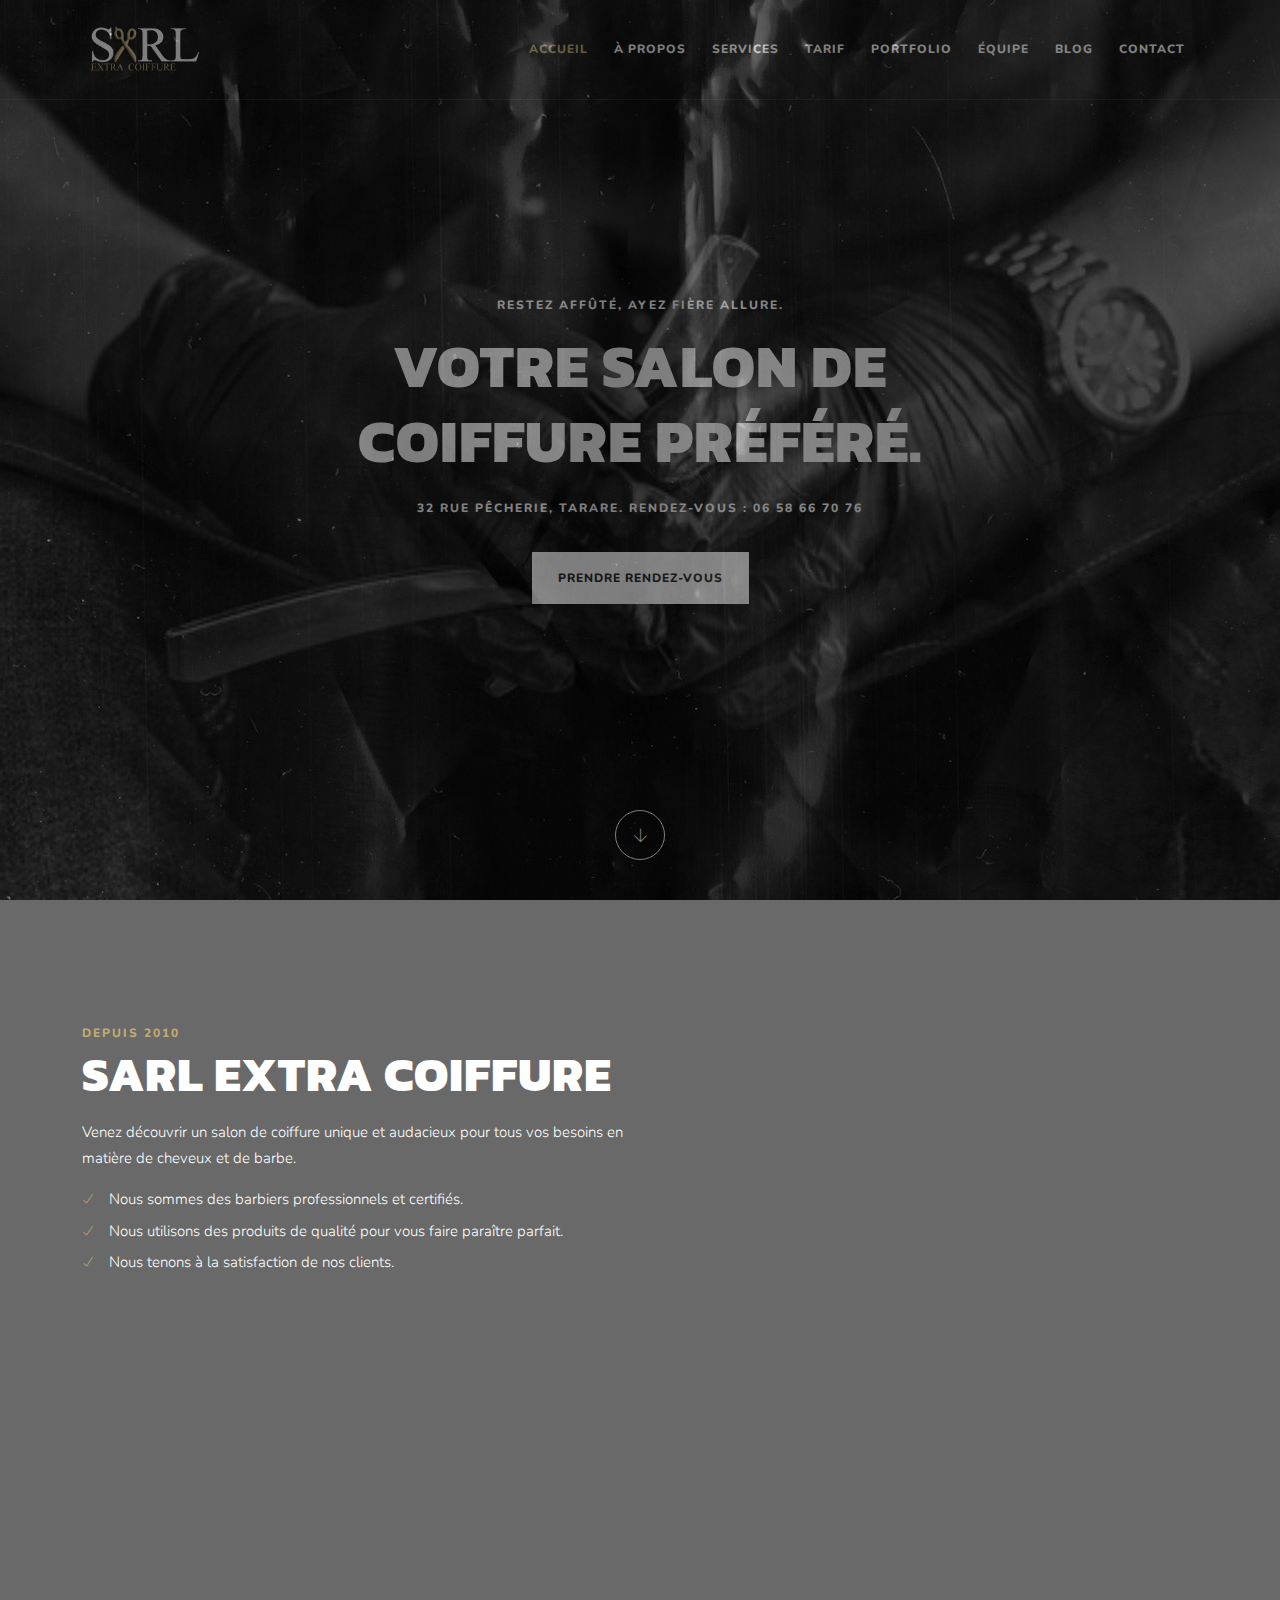
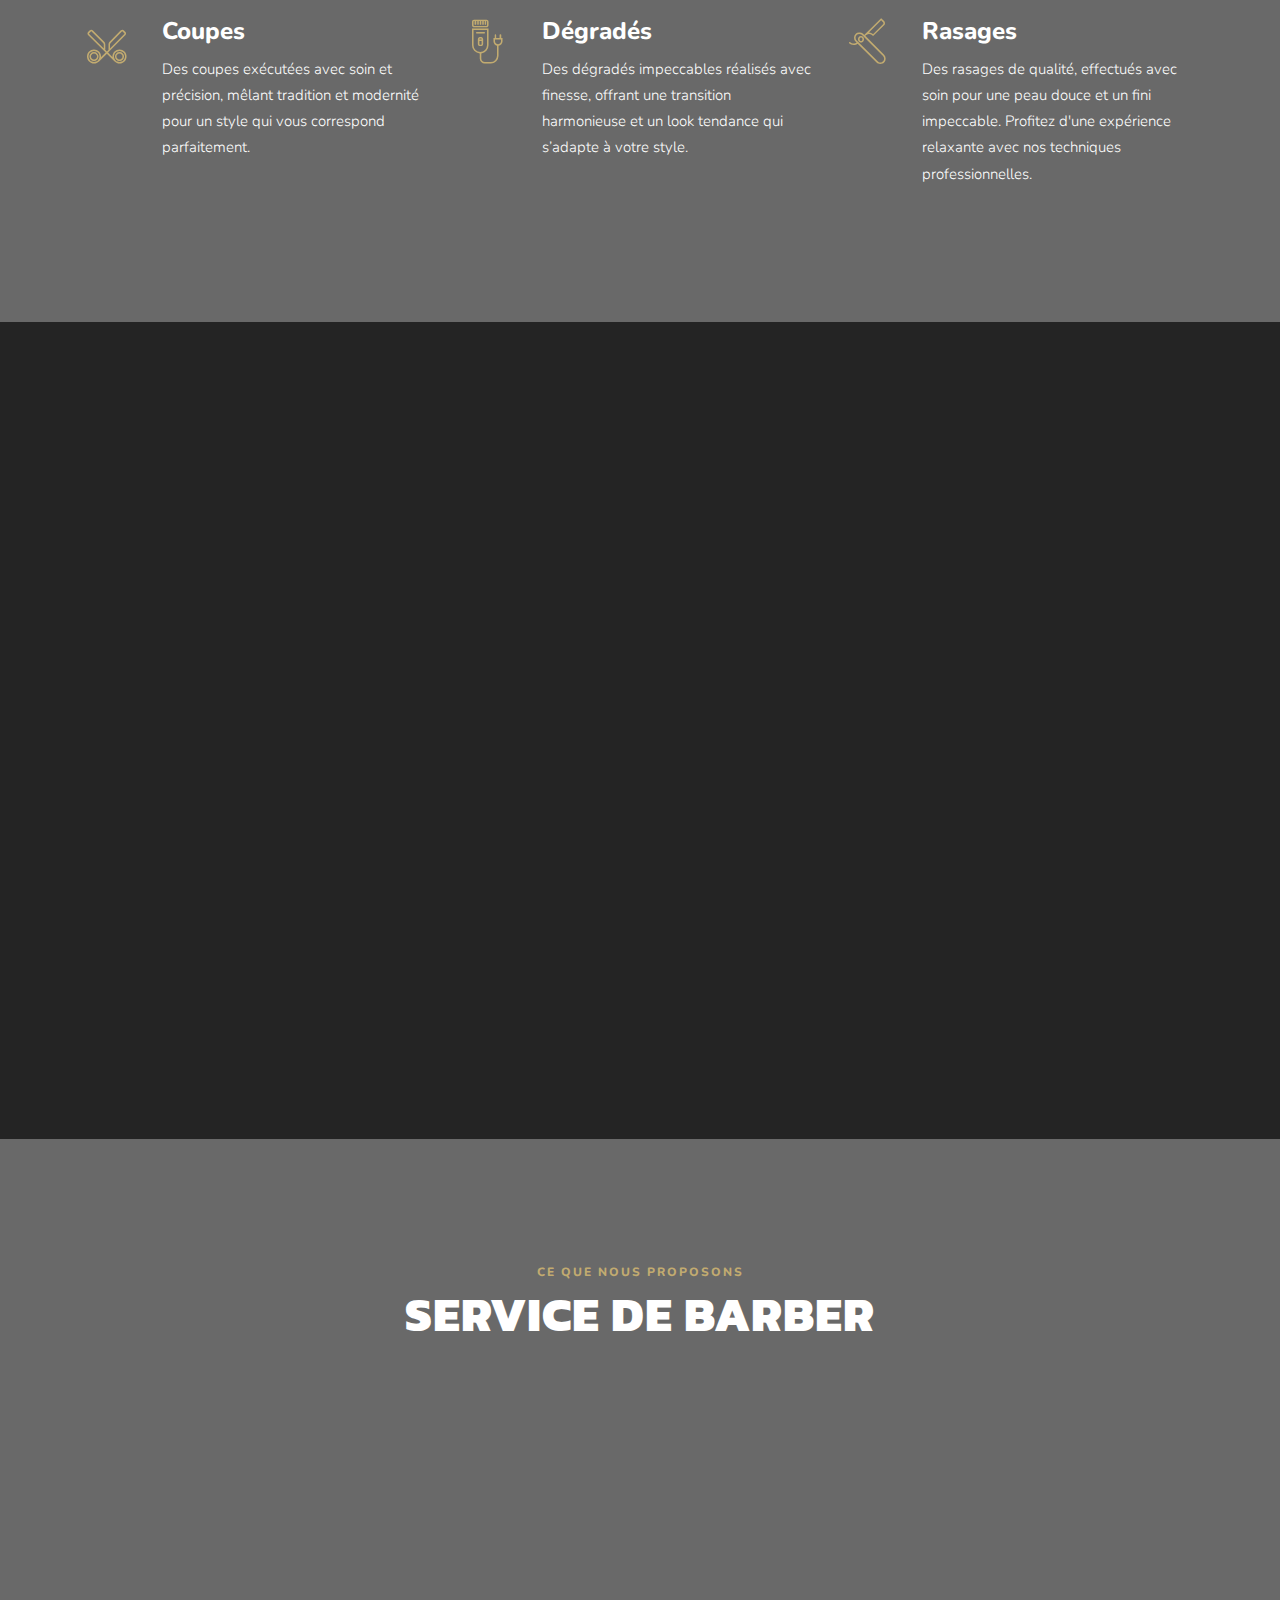
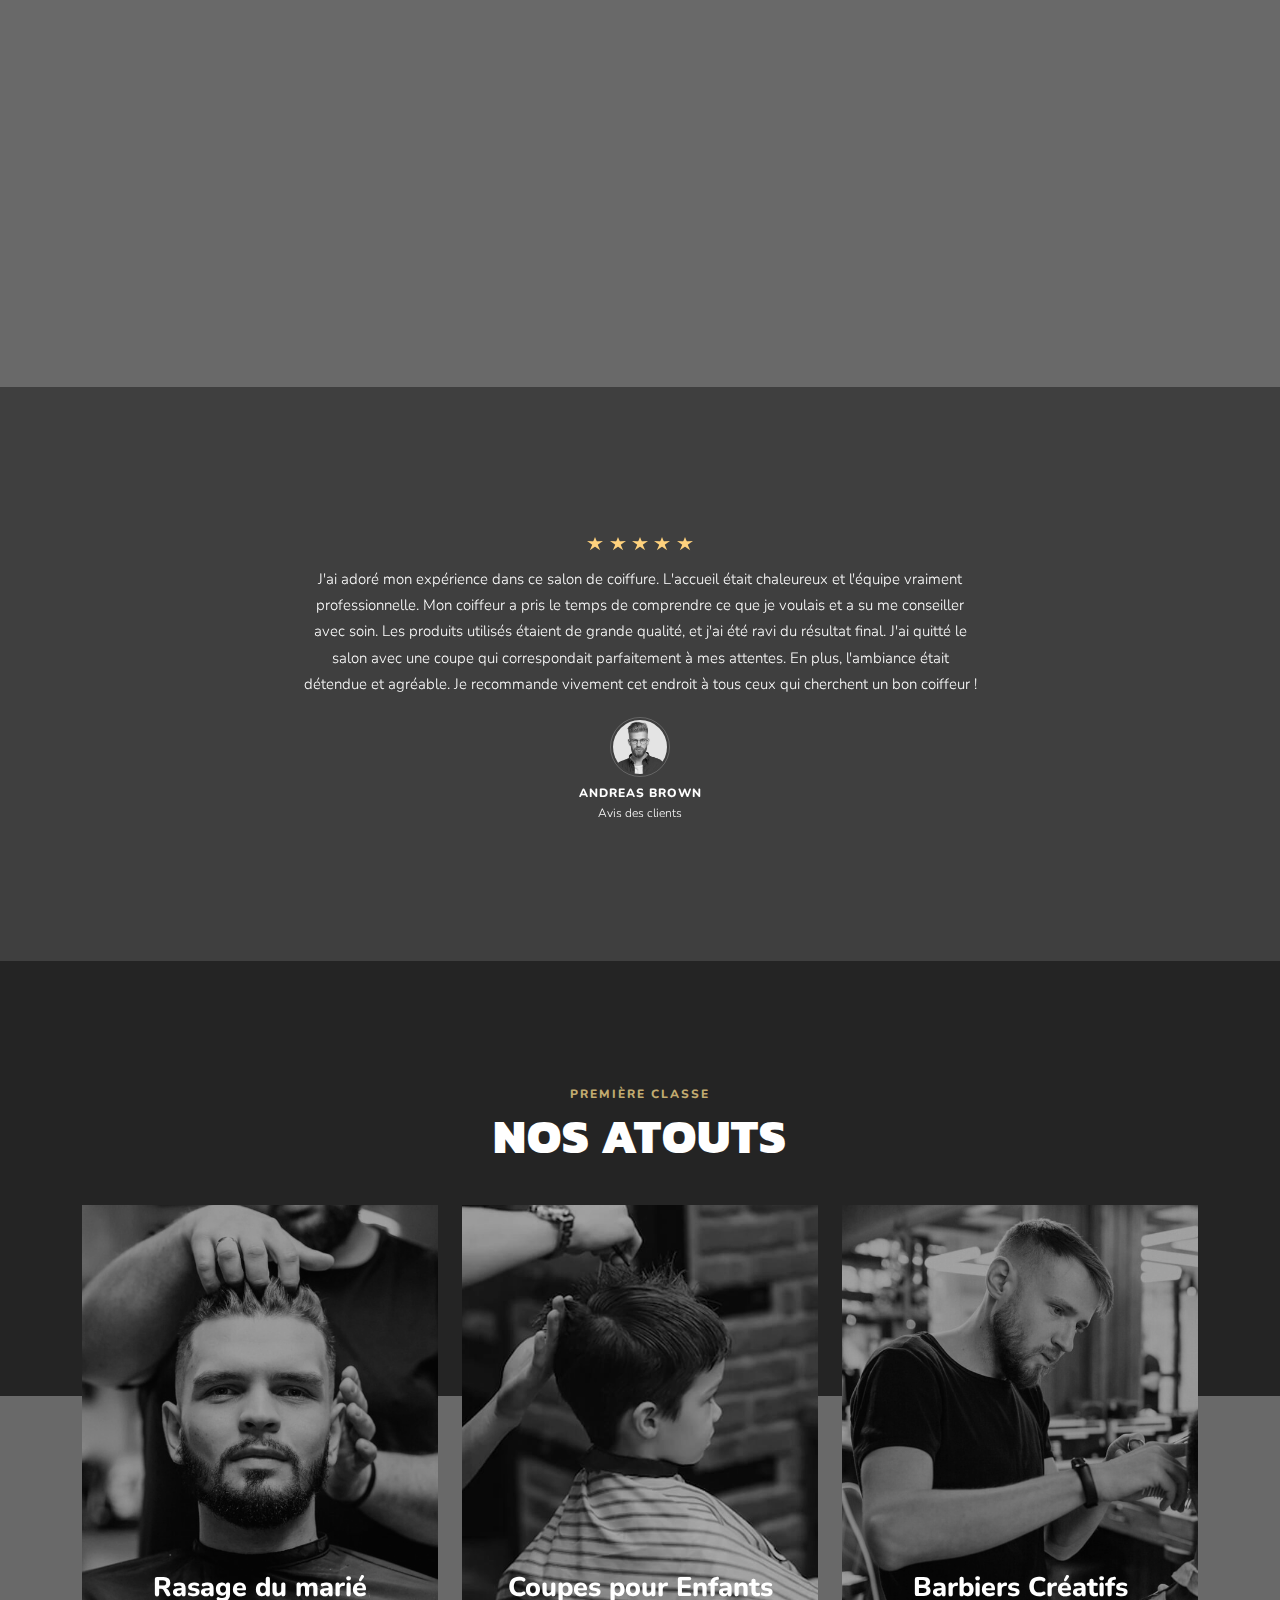
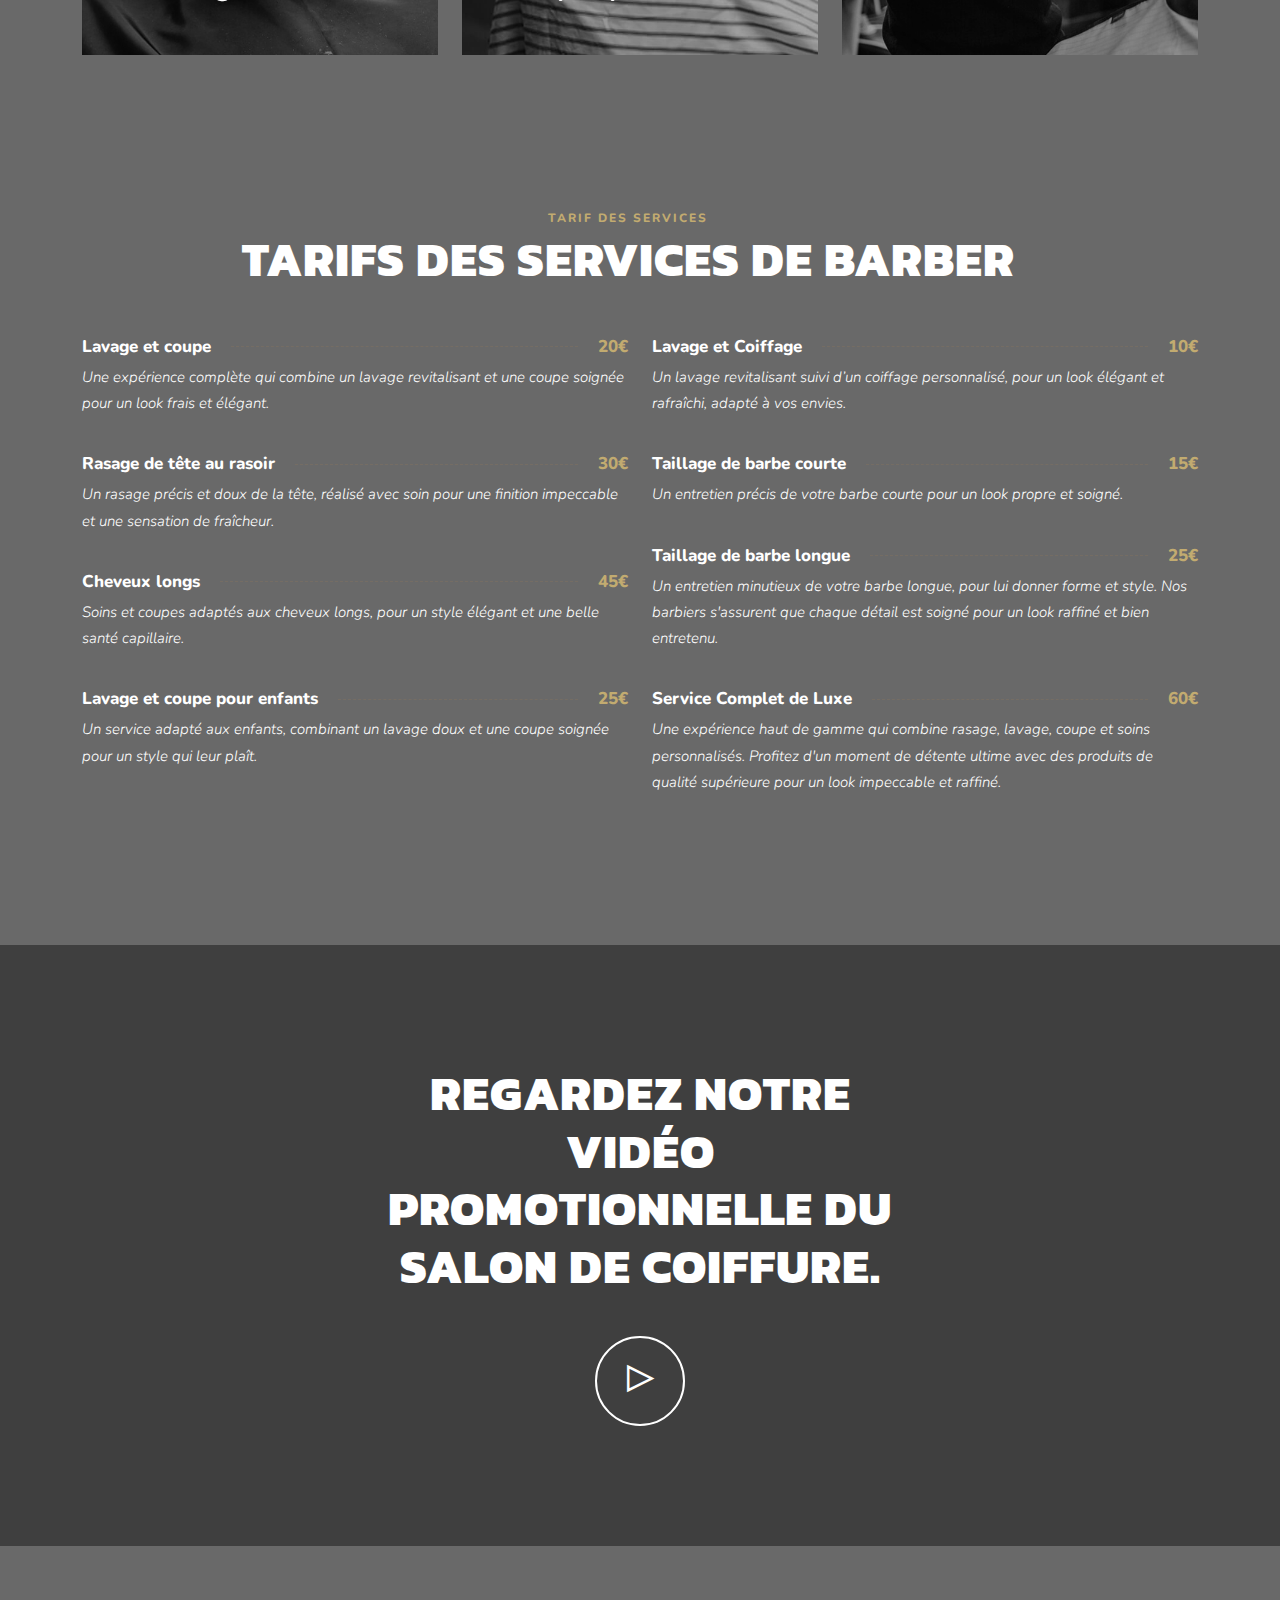
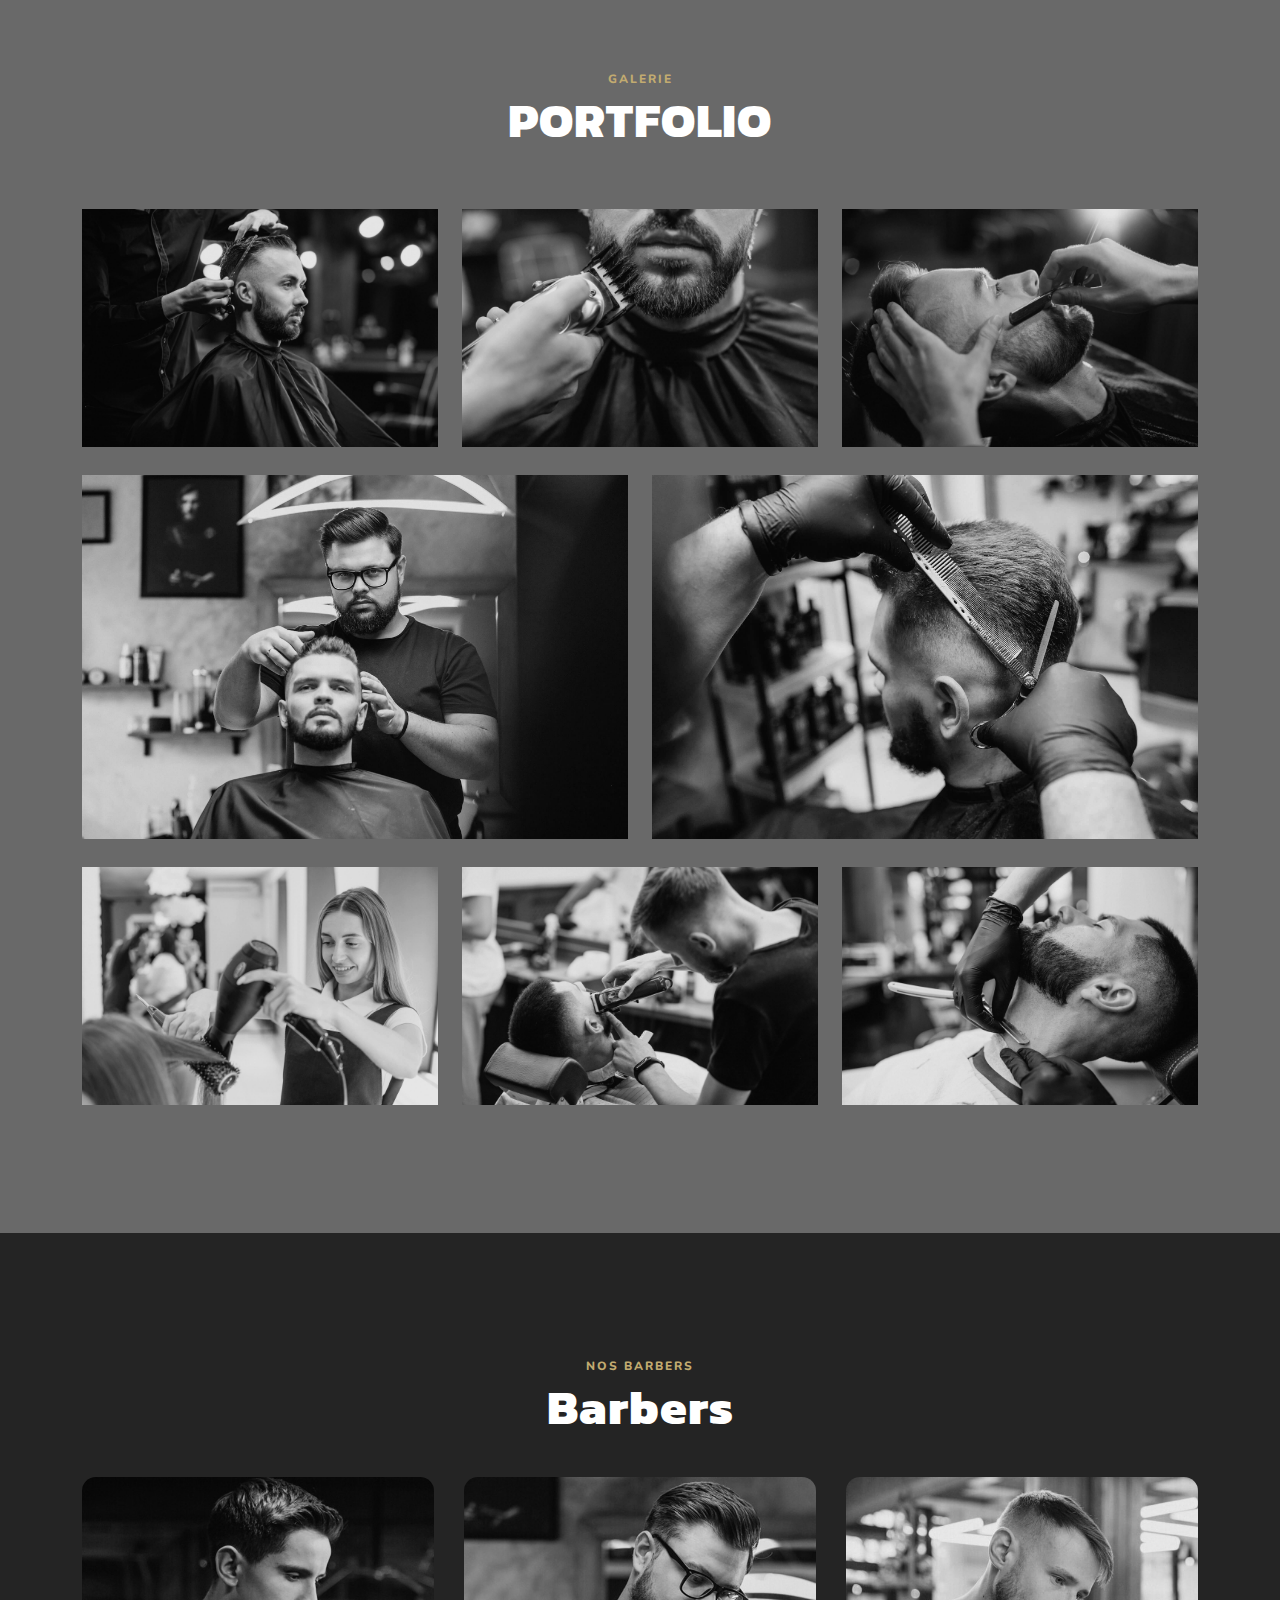
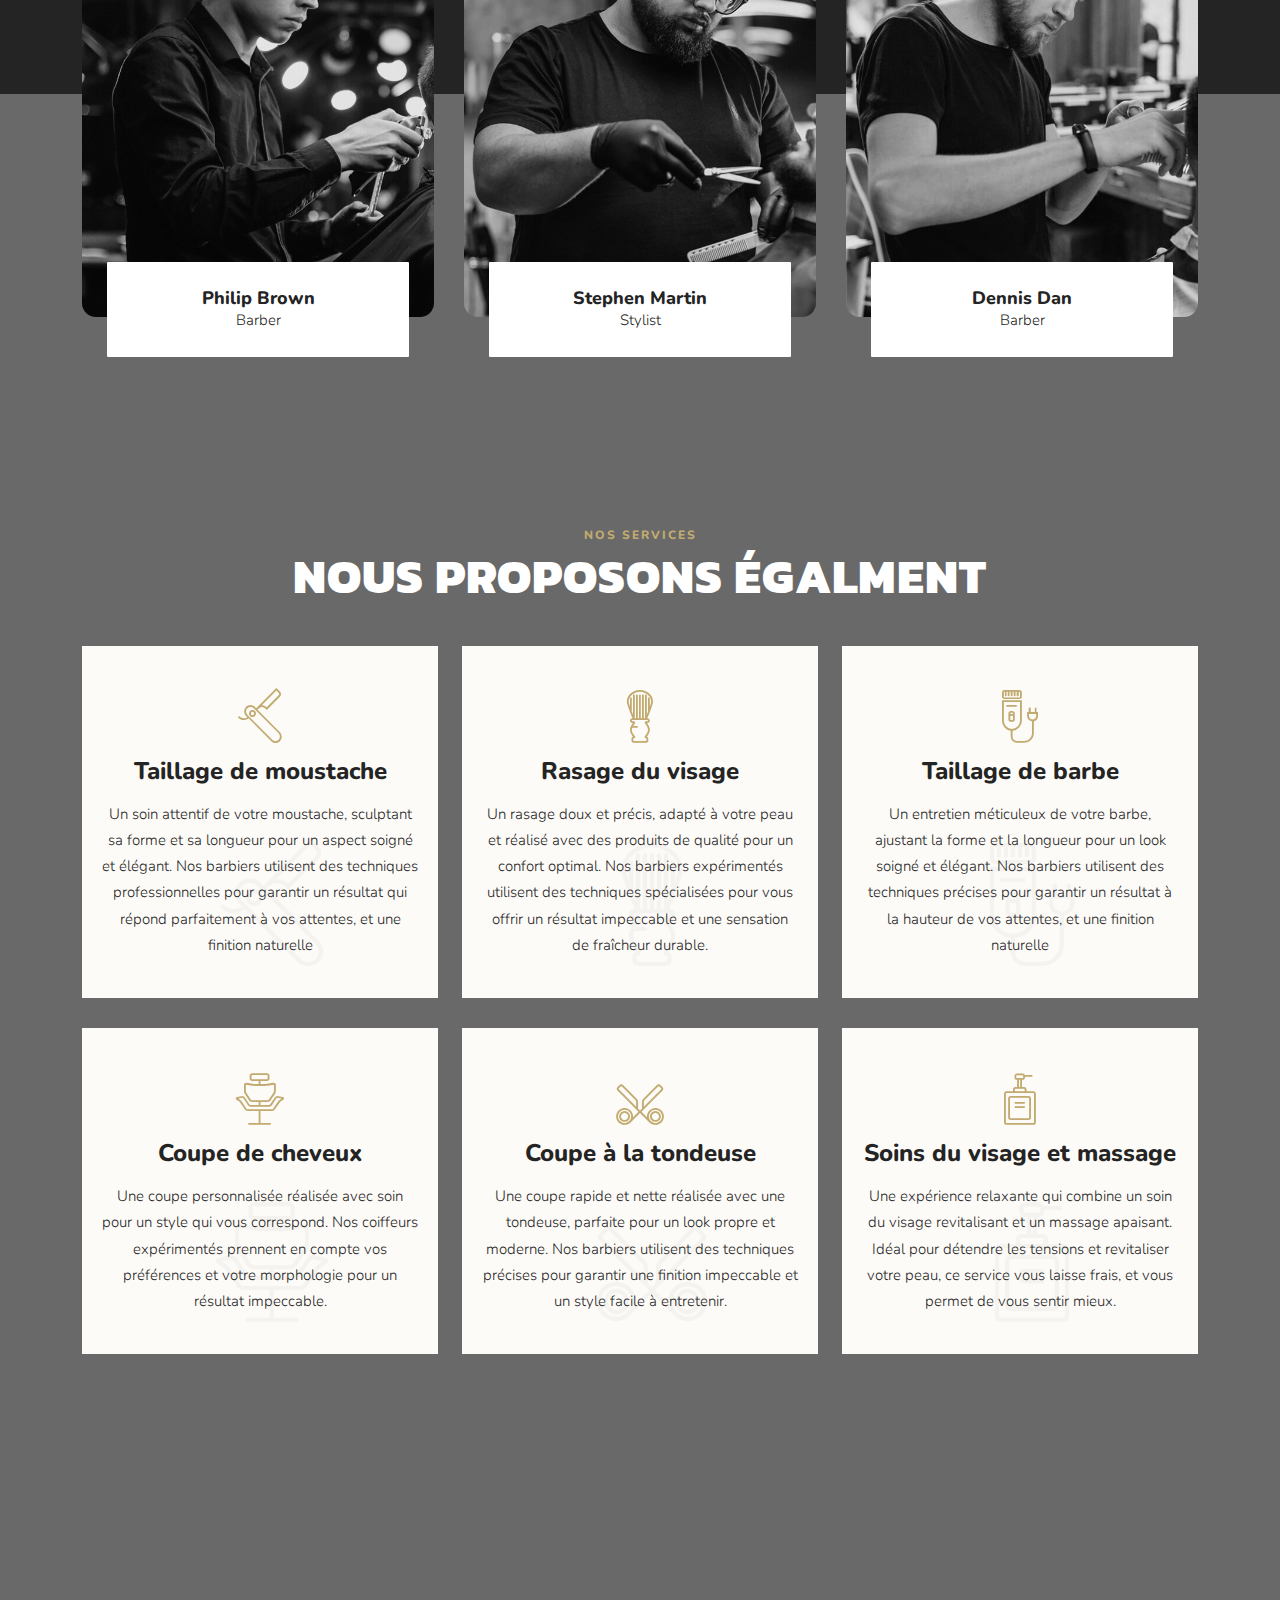
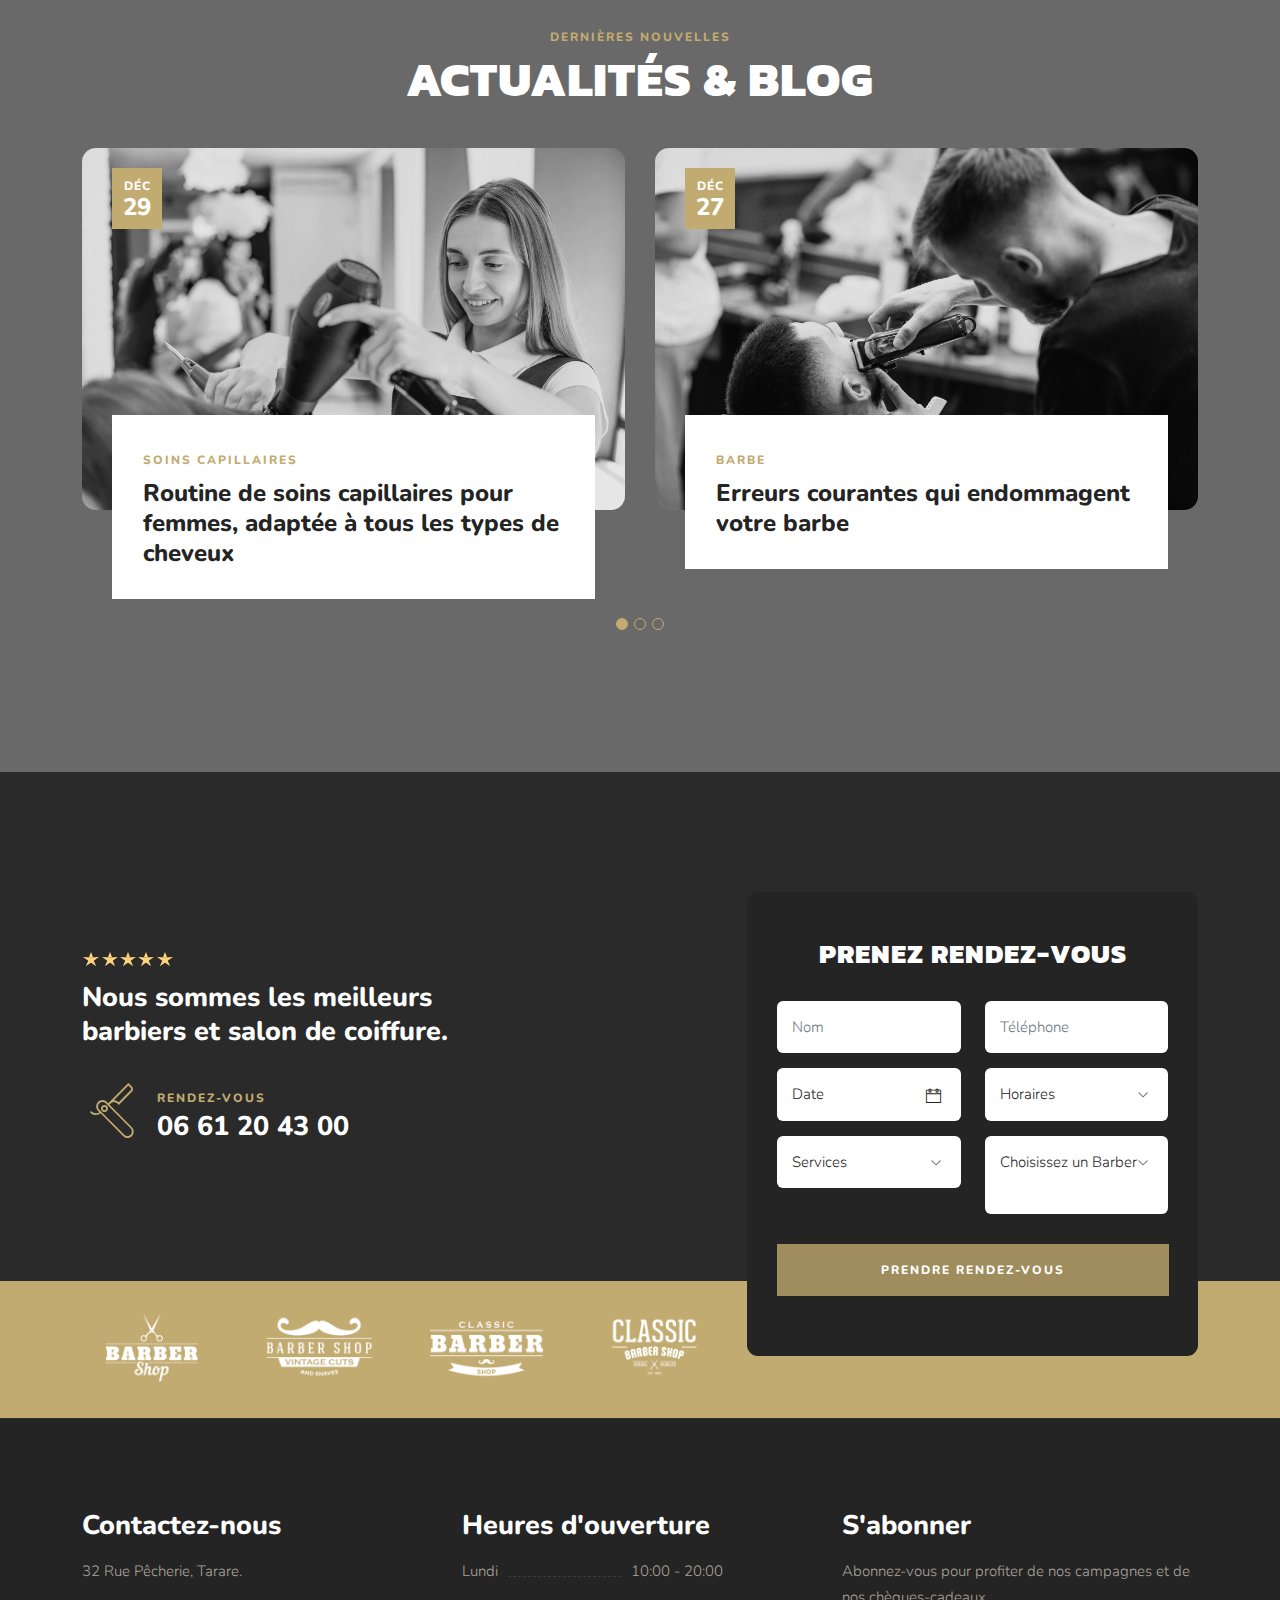
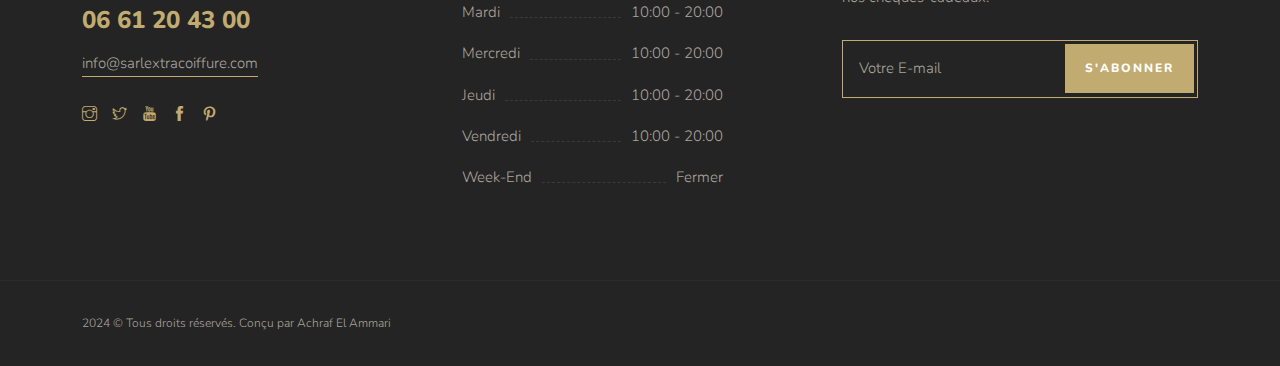
==== index.html @ f87055b7 "Update index.html" ====
<!DOCTYPE html>
<html lang="zxx">

<!-- Mirrored from duruthemes.com/demo/html/perukar/onepage-image/index.html by HTTrack Website Copier/3.x [XR&CO'2014], Wed, 23 Oct 2024 11:42:25 GMT -->
<head>
    <meta charset="utf-8">
    <meta http-equiv="X-UA-Compatible" content="IE=edge" />
    <meta name="viewport" content="width=device-width, initial-scale=1, maximum-scale=1" />
    <title>Sarl Extra Coiffure</title>
    <link rel="shortcut icon" href="img/logo1.png" />
    <link rel="stylesheet" href="../../../../../fonts.googleapis.com/css25aa4.css?family=Outfit:wght@300;400;500;600;700;800;900&amp;display=swap">
    <link rel="stylesheet" href="css/plugins.css"/>
    <link rel="stylesheet" href="css/style.css" />
    <link rel="preconnect" href="https://fonts.googleapis.com">
    <link rel="preconnect" href="https://fonts.googleapis.com">
    <link rel="preconnect" href="https://fonts.gstatic.com" crossorigin>
    <link href="https://fonts.googleapis.com/css2?family=Kanit:ital,wght@0,100;0,200;0,300;0,400;0,500;0,600;0,700;0,800;0,900;1,100;1,200;1,300;1,400;1,500;1,600;1,700;1,800;1,900&family=Quicksand:wght@300..700&family=Ysabeau+SC:wght@1..1000&display=swap" rel="stylesheet">
    <link rel="preconnect" href="https://fonts.googleapis.com">
<link rel="preconnect" href="https://fonts.gstatic.com" crossorigin>
<link href="https://fonts.googleapis.com/css2?family=Kanit:ital,wght@0,100;0,200;0,300;0,400;0,500;0,600;0,700;0,800;0,900;1,100;1,200;1,300;1,400;1,500;1,600;1,700;1,800;1,900&family=Nunito:ital,wght@0,200..1000;1,200..1000&family=Quicksand:wght@300..700&family=Ysabeau+SC:wght@1..1000&display=swap" rel="stylesheet">
</head>
<body>
    <!-- Preloader -->
    <div class="preloader-bg"></div>
    <div id="preloader">
        <div id="preloader-status">
            <div class="preloader-position loader"> <span></span> </div>
        </div>
    </div>
    <!-- Progress scroll totop -->
    <div class="progress-wrap cursor-pointer">
        <svg class="progress-circle svg-content" width="100%" height="100%" viewBox="-1 -1 102 102">
            <path d="M50,1 a49,49 0 0,1 0,98 a49,49 0 0,1 0,-98" />
        </svg>
    </div>
    <!-- Navbar -->
    <nav class="navbar navbar-expand-lg">
        <div class="container">
            <!-- Logo -->
            <div class="logo-wrapper">
                <a class="logo" href="index.html"> <img src="img/logo.png" class="logo-img" alt=""> </a>
                <!-- <a class="logo" href="index.html"> <h2>Perukar <span>Barber Shop</span></h2> </a> -->
            </div>
            <!-- Button -->
            <button class="navbar-toggler" type="button" data-bs-toggle="collapse" data-bs-target="#navbar" aria-controls="navbar" aria-expanded="false" aria-label="Toggle navigation"> <span class="navbar-toggler-icon"><i class="ti-menu"></i></span> </button>
            <!-- Menu -->
            <div class="collapse navbar-collapse" id="navbar">
                <ul class="navbar-nav ms-auto">
                    <li class="nav-item"><a class="nav-link active" href="#" data-scroll-nav="0">Accueil</a></li>
                    <li class="nav-item"><a class="nav-link" href="#" data-scroll-nav="1">À propos</a></li>
                    <li class="nav-item"><a class="nav-link" href="#" data-scroll-nav="2">Services</a></li>
                    <li class="nav-item"><a class="nav-link" href="#" data-scroll-nav="3">Tarif</a></li>
                    <li class="nav-item"><a class="nav-link" href="#" data-scroll-nav="4">Portfolio</a></li>
                    <li class="nav-item"><a class="nav-link" href="#" data-scroll-nav="5">Équipe</a></li>
                    <li class="nav-item"><a class="nav-link" href="#" data-scroll-nav="6">Blog</a></li>
                    <li class="nav-item"><a class="nav-link" href="#" data-scroll-nav="7">Contact</a></li>
                </ul>
            </div>
        </div>
    </nav>
    <!-- Parallax Image -->
    <div id="home" data-scroll-index="0" class="banner-header full-height valign bg-img bg-fixed" data-overlay-dark="5" data-background="img/slider/24.jpg">
        <div class="container">
            <div class="row content-justify-center">
                <div class="col-md-12 text-center">
                    <div class="v-middle">
                        <h5>Restez affûté, ayez fière allure.</h5>
                        <h1>VOTRE SALON DE<br>COIFFURE PRÉFÉRÉ.</h1>
                        <h5>32 Rue Pêcherie, Tarare. Rendez-vous : 06 58 66 70 76</h5> 
                        <a href="#" class="button-1 mt-20">Prendre rendez-vous<span></span></a>
                    </div>
                </div>
            </div>
        </div>
        <!-- arrow down -->
        <div class="arrow bounce text-center">
            <a href="#" data-scroll-nav="1" class=""> <i class="ti-arrow-down"></i> </a>
        </div>
    </div>
    <!-- About -->
    <section id="about" data-scroll-index="1" class="about section-padding" data-scroll-index="1">
        <div class="container">
            <div class="row">
                <div class="col-md-6 mb-30">
                    <div class="section-head mb-20">
                        <div class="section-subtitle">Depuis 2010</div>
                        <div class="section-title">SARL EXTRA COIFFURE</div>
                    </div>
                    <p>Venez découvrir un salon de coiffure unique et audacieux pour tous vos besoins en matière de cheveux et de barbe.</p>
                    <ul class="about-list list-unstyled mb-30">
                        <li>
                            <div class="about-list-icon"> <span class="ti-check"></span> </div>
                            <div class="about-list-text">
                                <p>Nous sommes des barbiers professionnels et certifiés.</p>
                            </div>
                        </li>
                        <li>
                            <div class="about-list-icon"> <span class="ti-check"></span> </div>
                            <div class="about-list-text">
                                <p>Nous utilisons des produits de qualité pour vous faire paraître parfait.</p>
                            </div>
                        </li>
                        <li>
                            <div class="about-list-icon"> <span class="ti-check"></span> </div>
                            <div class="about-list-text">
                                <p>Nous tenons à la satisfaction de nos clients.</p>
                            </div>
                        </li>
                    </ul>
                </div>
                <div class="col col-md-3 animate-box" data-animate-effect="fadeInUp"> <img src="img/about2.png" alt="" class="mt-90 mb-30"> </div>
                <div class="col col-md-3 animate-box" data-animate-effect="fadeInUp"> <img src="img/about.png" alt=""> </div>
            </div>
        </div>
    </section>
    <!-- Services Box -->
    <section class="services-box section-padding pt-0">
        <div class="container">
            <div class="row">
                <div class="col-md-4">
                    <div class="item"> <span class="icon icon icon-icon-1-6"></span>
                        <div class="cont">
                            <h5 style="color: white;">Coupes</h5>
                            <p>Des coupes exécutées avec soin et précision, mêlant tradition et modernité pour un style qui vous correspond parfaitement.</p>
                        </div>
                    </div>
                </div>
                <div class="col-md-4">
                    <div class="item"> <span class="icon icon-icon-1-3"></span>
                        <div class="cont">
                            <h5 style="color: white;">Dégradés</h5>
                            <p>Des dégradés impeccables réalisés avec finesse, offrant une transition harmonieuse et un look tendance qui s’adapte à votre style.</p>
                        </div>
                    </div>
                </div>
                <div class="col-md-4">
                    <div class="item"> <span class="icon icon-icon-1-1"></span>
                        <div class="cont">
                            <h5 style="color: white;">Rasages</h5>
                            <p>Des rasages de qualité, effectués avec soin pour une peau douce et un fini impeccable. Profitez d'une expérience relaxante avec nos techniques professionnelles.</p>
                        </div>
                    </div>
                </div>
            </div>
        </div>
    </section>
    <!-- Our History -->
    <section class="about section-padding bg-darkbrown">
        <div class="container">
            <div class="row">
                <div class="col-md-5 mb-30 animate-box" data-animate-effect="fadeInLeft"> <img src="img/about3.png" alt=""> </div>
                <div class="col-md-7 valign mb-30 animate-box" data-animate-effect="fadeInRight">
                    <div class="row">
                        <div class="col-md-12">
                            <div class="section-head mb-20">
                                <div class="section-subtitle">17 ans d'expérience.</div>
                                <div class="section-title white">Faisant briller les gens depuis 2006.</div>
                            </div>
                            <p>Venez découvrir un salon de coiffure unique et audacieux pour tous vos besoins en matière de cheveux et de barbe.</p>
                            <div class="about-bottom"> <img src="img/signature.svg" alt="" class="image about-signature">
                                <div class="about-name-wrapper">
                                    <div class="about-rol">Barber, Fondateur</div>
                                    <div class="about-name">Harold Brown</div>
                                </div>
                            </div>
                        </div>
                    </div>
                </div>
            </div>
        </div>
    </section>
    <!-- Services -->
    <section id="services" data-scroll-index="2" class="barber-services section-padding">
        <div class="container">
            <div class="row">
                <div class="col-md-12">
                    <div class="section-head text-center">
                        <div class="section-subtitle">Ce que nous proposons</div>
                        <div class="section-title">SERVICE DE BARBER</div>
                    </div>
                </div>
            </div>
            <div class="row">
                <div class="col-md-4 animate-box" data-animate-effect="fadeInUp">
                    <a href="services-page.html">
                        <div class="item">
                            <div class="position-re o-hidden"> <img src="img/services/2.png" alt=""> </div>
                            <div class="con">
                                <div class="icon icon-icon-1-6"></div>
                                <h5>Coupe de cheveux</h5>
                                <div class="line"></div>
                                <div class="row">
                                    <div class="col-md-12 text-center">
                                        <div class="permalink">Offrez-vous une coupe soignée, alliant style et confort pour un look tendance.</div>
                                        <h6>30€</h6>
                                    </div>
                                </div>
                            </div>
                        </div>
                    </a>
                </div>
                <div class="col-md-4 animate-box" data-animate-effect="fadeInUp">
                    <a href="services-page.html">
                        <div class="item">
                            <div class="position-re o-hidden"> <img src="img/services/1.png" alt=""> </div>
                            <div class="con">
                                <div class="icon icon-icon-1-1"></div>
                                <h5>Taillage de barbe</h5>
                                <div class="line"></div>
                                <div class="row">
                                    <div class="col-md-12 text-center">
                                        <div class="permalink">Offrez-vous un taillage de barbe précis et élégant, adapté à votre style personnel.</div>
                                        <h6>20€</h6>
                                    </div>
                                </div>
                            </div>
                        </div>
                    </a>
                </div>
                <div class="col-md-4 animate-box" data-animate-effect="fadeInUp">
                    <a href="services-page.html">
                        <div class="item">
                            <div class="position-re o-hidden"> <img src="img/services/3.png" alt=""> </div>
                            <div class="con">
                                <div class="icon icon-icon-1-4"></div>
                                <h5>Lavage de cheveux</h5>
                                <div class="line"></div>
                                <div class="row">
                                    <div class="col-md-12 text-center">
                                        <div class="permalink">Un lavage revitalisant avec des produits de qualité pour des cheveux frais et propres.</div>
                                        <h6>15€</h6>
                                    </div>
                                </div>
                            </div>
                        </div>
                    </a>
                </div>
            </div>
        </div>
    </section>
    <!-- Testimonials -->
    <section class="background bg-img bg-fixed section-padding pb-0" data-background="img/slider/6.png" data-overlay-dark="4">
        <div class="container">
            <div class="row">
                <!-- Testimonials -->
                <div class="col-md-8 offset-md-2 text-center">
                    <div class="testimonials">
                        <div class="testimonials-box">
                            <div class="owl-carousel owl-theme">
                                <div class="item"> <span>
                                        <i class="star-rating"></i>
                                        <i class="star-rating"></i>
                                        <i class="star-rating"></i>
                                        <i class="star-rating"></i>
                                        <i class="star-rating"></i>
                                    </span>
                                    <p>J'ai adoré mon expérience dans ce salon de coiffure. L'accueil était chaleureux et l'équipe vraiment professionnelle. Mon coiffeur a pris le temps de comprendre ce que je voulais et a su me conseiller avec soin. Les produits utilisés étaient de grande qualité, et j'ai été ravi du résultat final. J'ai quitté le salon avec une coupe qui correspondait parfaitement à mes attentes. En plus, l'ambiance était détendue et agréable. Je recommande vivement cet endroit à tous ceux qui cherchent un bon coiffeur !</p>
                                    <div class="info">
                                        <div class="author-img"> <img src="img/team/1.png" alt=""> </div>
                                        <div class="cont">
                                            <h6>Andreas Brown</h6> <span>Avis des clients</span>
                                        </div>
                                    </div>
                                </div>
                                <div class="item"> <span>
                                        <i class="star-rating"></i>
                                        <i class="star-rating"></i>
                                        <i class="star-rating"></i>
                                        <i class="star-rating"></i>
                                        <i class="star-rating"></i>
                                    </span>
                                    <p>Je suis vraiment satisfait de mon passage dans ce salon. L'équipe est attentive et à l'écoute de vos besoins. Le coiffeur a su me proposer une coupe qui me va à merveille et m’a donné quelques astuces pour l’entretien. L’ambiance est agréable, et on se sent bien dès qu’on entre. J’y retournerai sans hésiter pour ma prochaine coupe !</p>
                                    <div class="info">
                                        <div class="author-img"> <img src="img/team/2.png" alt=""> </div>
                                        <div class="cont">
                                            <h6>Emily White</h6> <span>Avis des clients</span>
                                        </div>
                                    </div>
                                </div>
                                <div class="item"> <span>
                                        <i class="star-rating"></i>
                                        <i class="star-rating"></i>
                                        <i class="star-rating"></i>
                                        <i class="star-rating"></i>
                                        <i class="star-rating"></i>
                                    </span>
                                    <p> Super expérience dans ce salon de coiffure ! Le personnel est accueillant et très professionnel. J'ai eu un taillage de barbe impeccable, fait avec soin et précision. Ils utilisent des produits de qualité qui font vraiment la différence. De plus, l'endroit est propre et bien décoré, ce qui rend le moment encore plus agréable. Je recommande à tous ceux qui cherchent un bon coiffeur !</p>
                                    <div class="info">
                                        <div class="author-img"> <img src="img/team/3.png" alt=""> </div>
                                        <div class="cont">
                                            <h6>Daniel Martin</h6> <span>Avis des clients</span>
                                        </div>
                                    </div>
                                </div>
                            </div>
                        </div>
                    </div>
                </div>
            </div>
        </div>
    </section>
    <!-- First Class Services -->
    <div class="first-class-services section-padding pb-0">
        <div class="container">
            <div class="row">
                <div class="col-md-12">
                    <div class="section-head text-center">
                        <div class="section-subtitle">Première classe</div>
                        <div class="section-title white">NOS ATOUTS</div>
                    </div>
                </div>
            </div>
            <div class="row">
                <div class="col-md-4">
                    <div class="square-flip">
                        <div class="square bg-img" data-background="img/barber.png">
                            <div class="square-container d-flex align-items-end justify-content-end">
                                <div class="box-title">
                                    <h4>Rasage du marié</h4>
                                </div>
                            </div>
                            <div class="flip-overlay"></div>
                        </div>
                        <div class="square2">
                            <div class="square-container2">
                                <h4>Rasage du Marié</h4>
                                <p><i> Profitez d’un rasage raffiné, offrant une peau douce et lisse, idéal pour briller lors de votre grand jour.</i></p> <a href="#0" class="button-2 mt-15">Rendez-Vous<span></span></a>
                            </div>
                        </div>
                    </div>
                </div>
                <div class="col-md-4">
                    <div class="square-flip">
                        <div class="square bg-img" data-background="img/kids.png">
                            <div class="square-container d-flex align-items-end justify-content-end">
                                <div class="box-title">
                                    <h4>Coupes pour Enfants</h4>
                                </div>
                            </div>
                            <div class="flip-overlay"></div>
                        </div>
                        <div class="square2">
                            <div class="square-container2">
                                <h4>Coupes pour Enfants</h4>
                                <p><i>Des coupes adaptées aux enfants, réalisées dans une ambiance accueillante. Nos coiffeurs veillent à ce que chaque enfant sorte avec un style qui lui correspond, tout en rendant l'expérience agréable.</i></p> <a href="#0" class="button-2 mt-15">Rendez-Vous<span></span></a>
                            </div>
                        </div>
                    </div>
                </div>
                <div class="col-md-4">
                    <div class="square-flip">
                        <div class="square bg-img" data-background="img/team/b3.png">
                            <div class="square-container d-flex align-items-end justify-content-end">
                                <div class="box-title">
                                    <h4>Barbiers Créatifs</h4>
                                </div>
                            </div>
                            <div class="flip-overlay"></div>
                        </div>
                        <div class="square2">
                            <div class="square-container2">
                                <h4>Barbiers Créatifs</h4>
                                <p><i>Une équipe passionnée qui combine techniques traditionnelles et styles modernes pour des coupes uniques et personnalisées. Chaque visite est une chance de se réinventer !</i></p> <a href="team.html" class="button-2 mt-15">Notre équipe<span></span></a>
                            </div>
                        </div>
                    </div>
                </div>
            </div>
        </div>
    </div>
    <!-- Pricing -->
    <section id="pricing" data-scroll-index="3" class="barber-pricing section-padding position-re">
        <div class="container">
            <div class="row">
                <div class="row">
                    <div class="col-md-12">
                        <div class="section-head text-center">
                            <div class="section-subtitle">Tarif des Services</div>
                            <div class="section-title">TARIFS DES SERVICES DE BARBER</div>
                        </div>
                    </div>
                </div>
                <div class="col-md-6">
                    <div class="menu-list mb-30">
                        <div class="item">
                            <div class="flex">
                                <div class="title">Lavage et coupe</div>
                                <div class="dots"></div>
                                <div class="price">20€</div>
                            </div>
                            <p><i>Une expérience complète qui combine un lavage revitalisant et une coupe soignée pour un look frais et élégant.</i></p>
                        </div>
                    </div>
                    <div class="menu-list mb-30">
                        <div class="item">
                            <div class="flex">
                                <div class="title">Rasage de tête au rasoir</div>
                                <div class="dots"></div>
                                <div class="price">30€</div>
                            </div>
                            <p><i> Un rasage précis et doux de la tête, réalisé avec soin pour une finition impeccable et une sensation de fraîcheur.</i></p>
                        </div>
                    </div>
                    <div class="menu-list mb-30">
                        <div class="item">
                            <div class="flex">
                                <div class="title">Cheveux longs</div>
                                <div class="dots"></div>
                                <div class="price">45€</div>
                            </div>
                            <p><i>Soins et coupes adaptés aux cheveux longs, pour un style élégant et une belle santé capillaire.</i></p>
                        </div>
                    </div>
                    <div class="menu-list mb-30">
                        <div class="item">
                            <div class="flex">
                                <div class="title">Lavage et coupe pour enfants</div>
                                <div class="dots"></div>
                                <div class="price">25€</div>
                            </div>
                            <p><i>Un service adapté aux enfants, combinant un lavage doux et une coupe soignée pour un style qui leur plaît.</i></p>
                        </div>
                    </div>
                </div>
                <div class="col-md-6">
                    <div class="menu-list mb-30">
                        <div class="item">
                            <div class="flex">
                                <div class="title">Lavage et Coiffage</div>
                                <div class="dots"></div>
                                <div class="price">10€</div>
                            </div>
                            <p><i>Un lavage revitalisant suivi d’un coiffage personnalisé, pour un look élégant et rafraîchi, adapté à vos envies.</i></p>
                        </div>
                    </div>
                    <div class="menu-list mb-30">
                        <div class="item">
                            <div class="flex">
                                <div class="title">Taillage de barbe courte</div>
                                <div class="dots"></div>
                                <div class="price">15€</div>
                            </div>
                            <p><i>Un entretien précis de votre barbe courte pour un look propre et soigné.</i></p>
                        </div>
                    </div>
                    <div class="menu-list mb-30">
                        <div class="item">
                            <div class="flex">
                                <div class="title">Taillage de barbe longue</div>
                                <div class="dots"></div>
                                <div class="price">25€</div>
                            </div>
                            <p><i>Un entretien minutieux de votre barbe longue, pour lui donner forme et style. Nos barbiers s'assurent que chaque détail est soigné pour un look raffiné et bien entretenu.</i></p>
                        </div>
                    </div>
                    <div class="menu-list mb-30">
                        <div class="item">
                            <div class="flex">
                                <div class="title">Service Complet de Luxe</div>
                                <div class="dots"></div>
                                <div class="price">60€</div>
                            </div>
                            <p><i> Une expérience haut de gamme qui combine rasage, lavage, coupe et soins personnalisés. Profitez d'un moment de détente ultime avec des produits de qualité supérieure pour un look impeccable et raffiné.</i></p>
                        </div>
                    </div>
                </div>
            </div>
        </div>
    </section>
    <!-- Video -->
    <section class="section-padding video-wrapper video bg-img bg-fixed" data-overlay-dark="4" data-background="img/slider/5.png">
        <div class="container">
            <div class="row justify-content-center">
                <div class="col-md-6">
                    <div class="section-head text-center">
                        <div class="section-title white">REGARDEZ NOTRE VIDÉO PROMOTIONNELLE DU SALON DE COIFFURE.</div>
                    </div>
                </div>
            </div>
            <div class="row">
                <div class="col-md-12 text-center">
                    <a class="vid" href="../../../../../www.youtube.com/watch61eb.html">
                        <div class="vid-butn"> <span class="icon"><i class="ti-control-play"></i></span> </div>
                    </a>
                </div>
            </div>
        </div>
    </section>
    <!-- Portfolio -->
    <section id="portfolio" data-scroll-index="4" class="section-padding">
        <div class="container">
            <div class="row">
                <div class="col-md-12">
                    <div class="section-head text-center">
                        <div class="section-subtitle">Galerie</div>
                        <div class="section-title">PORTFOLIO</div>
                    </div>
                </div>
            </div>
            <div class="row">
                <!-- 3 columns -->
                <div class="col-md-4 gallery-item">
                    <a href="img/slider/3.png" title="" class="img-zoom">
                        <div class="gallery-box">
                            <div class="gallery-img"> <img src="img/slider/3.png" class="img-fluid mx-auto d-block" alt="work-img"> </div>
                        </div>
                    </a>
                </div>
                <div class="col-md-4 gallery-item">
                    <a href="img/slider/4.png" title="" class="img-zoom">
                        <div class="gallery-box">
                            <div class="gallery-img"> <img src="img/slider/4.png" class="img-fluid mx-auto d-block" alt="work-img"> </div>
                        </div>
                    </a>
                </div>
                <div class="col-md-4 gallery-item">
                    <a href="img/slider/5.png" title="" class="img-zoom">
                        <div class="gallery-box">
                            <div class="gallery-img"> <img src="img/slider/5.png" class="img-fluid mx-auto d-block" alt="work-img"> </div>
                        </div>
                    </a>
                </div>
                <!-- 2 columns -->
                <div class="col-md-6 gallery-item">
                    <a href="img/slider/16.png" title="" class="img-zoom">
                        <div class="gallery-box">
                            <div class="gallery-img"> <img src="img/slider/16.png" class="img-fluid mx-auto d-block" alt="work-img"> </div>
                        </div>
                    </a>
                </div>
                <div class="col-md-6 gallery-item">
                    <a href="img/slider/14.png" title="" class="img-zoom">
                        <div class="gallery-box">
                            <div class="gallery-img"> <img src="img/slider/14.png" class="img-fluid mx-auto d-block" alt="work-img"> </div>
                        </div>
                    </a>
                </div>
                <!-- 3 columns -->
                <div class="col-md-4 gallery-item">
                    <a href="img/slider/8.png" title="" class="img-zoom">
                        <div class="gallery-box">
                            <div class="gallery-img"> <img src="img/slider/8.png" class="img-fluid mx-auto d-block" alt="work-img"> </div>
                        </div>
                    </a>
                </div>
                <div class="col-md-4 gallery-item">
                    <a href="img/slider/9.png" title="" class="img-zoom">
                        <div class="gallery-box">
                            <div class="gallery-img"> <img src="img/slider/9.png" class="img-fluid mx-auto d-block" alt="work-img"> </div>
                        </div>
                    </a>
                </div>
                <div class="col-md-4 gallery-item">
                    <a href="img/slider/10.png" title="" class="img-zoom">
                        <div class="gallery-box">
                            <div class="gallery-img"> <img src="img/slider/10.png" class="img-fluid mx-auto d-block" alt="work-img"> </div>
                        </div>
                    </a>
                </div>
            </div>
        </div>
    </section>
    <!-- Team -->
    <section id="team" data-scroll-index="5" class="team section-padding pb-0">
        <div class="container">
            <div class="row">
                <div class="col-md-12">
                    <div class="section-head text-center">
                        <div class="section-subtitle">Nos Barbers</div>
                        <div class="section-title white">Barbers</div>
                    </div>
                </div>
            </div>
            <div class="row">
                <div class="col-md-12">
                    <div class="owl-carousel owl-theme">
                        <div class="team-card mb-30">
                            <div class="team-img"><img src="img/team/b1.png" alt="" class="w-100"></div>
                            <div class="team-content">
                                <h3 class="team-title">Philip Brown<span>Barber</span></h3>
                                <p class="team-text">Un barbier talentueux, passionné par l’art du rasage et des coupes. Avec une approche personnalisée, il s'assure que chaque client reparte satisfait et avec un style unique qui lui correspond parfaitement.</p>
                                <div class="social">
                                    <div class="full-width"> <a href="#"><i class="ti-linkedin"></i></a> <a href="#"><i class="ti-facebook"></i></a> <a href="#"><i class="ti-twitter"></i></a> <a href="#"><i class="ti-instagram"></i></a> </div>
                                </div> <a href="team-details.html" class="button-1 mt-15">Détails de l'équipe<span></span></a>
                            </div>
                            <div class="title-box">
                                <h3 class="mb-0">Philip Brown<span>Barber</span></h3>
                            </div>
                        </div>
                        <div class="team-card mb-30">
                            <div class="team-img"><img src="img/team/b2.png" alt="" class="w-100"></div>
                            <div class="team-content">
                                <h3 class="team-title">Stephen Martin<span>Stylist</span></h3>
                                <p class="team-text">Un barbier expert avec plus de 10 ans d'expérience, passionné par les coupes modernes et les styles classiques. Sa précision et son souci du détail garantissent à chaque client une coupe impeccable et personnalisée.</p>
                                <div class="social">
                                    <div class="full-width"> <a href="#"><i class="ti-linkedin"></i></a> <a href="#"><i class="ti-facebook"></i></a> <a href="#"><i class="ti-twitter"></i></a> <a href="#"><i class="ti-instagram"></i></a> </div>
                                </div> <a href="team-details.html" class="button-1 mt-15">Détails de l'équipe<span></span></a>
                            </div>
                            <div class="title-box">
                                <h3 class="mb-0">Stephen Martin<span>Stylist</span></h3>
                            </div>
                        </div>
                        <div class="team-card mb-30">
                            <div class="team-img"><img src="img/team/b3.png" alt="" class="w-100"></div>
                            <div class="team-content">
                                <h3 class="team-title">Dennis Dan<span>Barber</span></h3>
                                <p class="team-text">Avec un talent inné pour le rasage traditionnel, ce barbier propose une expérience de rasage relaxante et précise. Sa connaissance des produits haut de gamme permet à ses clients de bénéficier d’un soin exceptionnel et d’un look raffiné.</p>
                                <div class="social">
                                    <div class="full-width"> <a href="#"><i class="ti-linkedin"></i></a> <a href="#"><i class="ti-facebook"></i></a> <a href="#"><i class="ti-twitter"></i></a> <a href="#"><i class="ti-instagram"></i></a> </div>
                                </div> <a href="team-details.html" class="button-1 mt-15">Détails de l'équipe<span></span></a>
                            </div>
                            <div class="title-box">
                                <h3 class="mb-0">Dennis Dan<span>Barber</span></h3>
                            </div>
                        </div>
                        <div class="team-card mb-30">
                            <div class="team-img"><img src="img/team/b4.png" alt="" class="w-100"></div>
                            <div class="team-content">
                                <h3 class="team-title">Helen Brown<span>Barber</span></h3>
                                <p class="team-text">Un barbier passionné par l'art de la coiffure, spécialisé dans les coupes personnalisées et les taillages de barbe. Son approche attentive et son écoute des besoins des clients assurent des résultats toujours satisfaisants et adaptés à chaque style.</p>
                                <div class="social">
                                    <div class="full-width"> <a href="#"><i class="ti-linkedin"></i></a> <a href="#"><i class="ti-facebook"></i></a> <a href="#"><i class="ti-twitter"></i></a> <a href="#"><i class="ti-instagram"></i></a> </div>
                                </div> <a href="team-details.html" class="button-1 mt-15">Détails de l'équipe<span></span></a>
                            </div>
                            <div class="title-box">
                                <h3 class="mb-0">Helen Brown<span>Barber</span></h3>
                            </div>
                        </div>
                    </div>
                </div>
            </div>
        </div>
    </section>
    <!-- Services - We Also Offer -->
    <section class="services-1 section-padding">
        <div class="container">
            <div class="row">
                <div class="col-md-12">
                    <div class="section-head text-center">
                        <div class="section-subtitle">Nos Services</div>
                        <div class="section-title">NOUS PROPOSONS ÉGALMENT</div>
                    </div>
                </div>
            </div>
            <div class="row">
                <div class="col-md-4">
                    <div class="item">
                        <a href="services-page.html"> <span class="icon icon-icon-1-1"></span>
                            <h5>Taillage de moustache</h5>
                            <p>Un soin attentif de votre moustache, sculptant sa forme et sa longueur pour un aspect soigné et élégant. Nos barbiers utilisent des techniques professionnelles pour garantir un résultat qui répond parfaitement à vos attentes, et une finition naturelle</p>
                            <div class="shape"> <span class="icon icon-icon-1-1"></span> </div>
                        </a>
                    </div>
                </div>
                <div class="col-md-4">
                    <div class="item">
                        <a href="services-page.html"> <span class="icon icon-icon-1-9"></span>
                            <h5>
                                Rasage du visage</h5>
                            <p>Un rasage doux et précis, adapté à votre peau et réalisé avec des produits de qualité pour un confort optimal. Nos barbiers expérimentés utilisent des techniques spécialisées pour vous offrir un résultat impeccable et une sensation de fraîcheur durable.</p>
                            <div class="shape"> <span class="icon icon-icon-1-9"></span> </div>
                        </a>
                    </div>
                </div>
                <div class="col-md-4">
                    <div class="item">
                        <a href="services-page.html"> <span class="icon icon-icon-1-3"></span>
                            <h5>Taillage de barbe</h5>
                            <p>Un entretien méticuleux de votre barbe, ajustant la forme et la longueur pour un look soigné et élégant. Nos barbiers utilisent des techniques précises pour garantir un résultat à la hauteur de vos attentes, et une finition naturelle</p>
                            <div class="shape"> <span class="icon icon-icon-1-3"></span> </div>
                        </a>
                    </div>
                </div>
                <div class="col-md-4">
                    <div class="item">
                        <a href="services-page.html"> <span class="icon icon-icon-1-2"></span>
                            <h5>Coupe de cheveux</h5>
                            <p>Une coupe personnalisée réalisée avec soin pour un style qui vous correspond. Nos coiffeurs expérimentés prennent en compte vos préférences et votre morphologie pour un résultat impeccable.</p>
                            <div class="shape"> <span class="icon icon-icon-1-2"></span> </div>
                        </a>
                    </div>
                </div>
                <div class="col-md-4">
                    <div class="item">
                        <a href="services-page.html"> <span class="icon icon-icon-1-6"></span>
                            <h5>Coupe à la tondeuse</h5>
                            <p>Une coupe rapide et nette réalisée avec une tondeuse, parfaite pour un look propre et moderne. Nos barbiers utilisent des techniques précises pour garantir une finition impeccable et un style facile à entretenir.</p>
                            <div class="shape"> <span class="icon icon-icon-1-6"></span> </div>
                        </a>
                    </div>
                </div>
                <div class="col-md-4">
                    <div class="item">
                        <a href="services-page.html"> <span class="icon icon-icon-1-8"></span>
                            <h5>Soins du visage et massage</h5>
                            <p>Une expérience relaxante qui combine un soin du visage revitalisant et un massage apaisant. Idéal pour détendre les tensions et revitaliser votre peau, ce service vous laisse frais, et vous permet de vous sentir mieux.</p>
                            <div class="shape"> <span class="icon icon-icon-1-8"></span> </div>
                        </a>
                    </div>
                </div>
            </div>
        </div>
    </section>
    <!-- News -->
    <section id="blog" data-scroll-index="6" class="news section-padding">
        <div class="container">
            <div class="row">
                <div class="col-md-12">
                    <div class="section-head text-center">
                        <div class="section-subtitle">Dernières Nouvelles</div>
                        <div class="section-title white">ACTUALITÉS & BLOG</div>
                    </div>
                </div>
            </div>
            <div class="row">
                <div class="col-md-12">
                    <div class="owl-carousel owl-theme">
                        <div class="item">
                            <div class="position-re o-hidden"> <img src="img/slider/8.png" alt="">
                                <div class="date">
                                    <a href="post.html"> <span>Déc</span> <i>29</i> </a>
                                </div>
                            </div>
                            <div class="con"> <span class="category">
                                    <a href="blog.html">Soins Capillaires</a>
                                </span>
                                <h5><a href="post.html">Routine de soins capillaires pour femmes, adaptée à tous les types de cheveux</a></h5>
                            </div>
                        </div>
                        <div class="item">
                            <div class="position-re o-hidden"> <img src="img/slider/9.png" alt="">
                                <div class="date">
                                    <a href="post.html"> <span>Déc</span> <i>27</i> </a>
                                </div>
                            </div>
                            <div class="con"> <span class="category">
                                    <a href="blog.html">Barbe</a>
                                </span>
                                <h5><a href="post.html">Erreurs courantes qui endommagent votre barbe</a></h5>
                            </div>
                        </div>
                        <div class="item">
                            <div class="position-re o-hidden"> <img src="img/slider/6.png" alt="">
                                <div class="date">
                                    <a href="post.html"> <span>Déc</span> <i>25</i> </a>
                                </div>
                            </div>
                            <div class="con"> <span class="category">
                                    <a href="blog.html">Coiffure</a>
                                </span>
                                <h5><a href="post.html">Les 5 coiffures masculines les plus emblématiques de tous les temps</a></h5>
                            </div>
                        </div>
                        <div class="item">
                            <div class="position-re o-hidden"> <img src="img/slider/4.png" alt="">
                                <div class="date">
                                    <a href="post.html"> <span>Déc</span> <i>23</i> </a>
                                </div>
                            </div>
                            <div class="con"> <span class="category">
                                    <a href="blog.html">Coupe de cheveux</a>
                                </span>
                                <h5><a href="post.html">Quels sont les secrets de la coupe de cheveux & du taillage de moustache ?</a></h5>
                            </div>
                        </div>
                        <div class="item">
                            <div class="position-re o-hidden"> <img src="img/slider/16.png" alt="">
                                <div class="date">
                                    <a href="post.html"> <span>Déc</span> <i>22</i> </a>
                                </div>
                            </div>
                            <div class="con"> <span class="category">
                                    <a href="blog.html">Mariage</a>
                                </span>
                                <h5><a href="post.html">Meilleurs conseils pour le rasage du marié le jour de votre mariage</a></h5>
                            </div>
                        </div>
                        <div class="item">
                            <div class="position-re o-hidden"> <img src="img/slider/19.png" alt="">
                                <div class="date">
                                    <a href="post.html"> <span>Déc</span> <i>20</i> </a>
                                </div>
                            </div>
                            <div class="con"> <span class="category">
                                    <a href="blog.html">Blog</a>
                                </span>
                                <h5><a href="post.html">Quels critères devons-nous prendre en compte pour choisir le mannequin ?</a></h5>
                            </div>
                        </div>
                    </div>
                </div>
            </div>
        </div>
    </section>
    <!-- Appointment Form -->
    <section id="contact" data-scroll-index="7" class="testimonials">
        <div class="background bg-img bg-fixed section-padding pb-0" data-background="img/slider/20.png" data-overlay-dark="6">
            <div class="container">
                <div class="row">
                    <!-- Appointment call -->
                    <div class="col-md-5 mb-30 mt-60">
                        <p class="mb-0"><i class="star-rating"></i><i class="star-rating"></i><i class="star-rating"></i><i class="star-rating"></i><i class="star-rating"></i></p>
                        <h5>Nous sommes les meilleurs barbiers et salon de coiffure.</h5>
                        <div class="reservations mb-10">
                            <div class="icon color-1"><span class="icon-icon-1-1"></span></div>
                            <div class="text">
                                <p class="color-1">Rendez-Vous</p> <a class="color-1" href="tel:855-100-4444">06 61 20 43 00</a>
                            </div>
                        </div>
                    </div>
                    <!-- Appointment form -->
                    <div class="col-md-5 offset-md-2">
                        <div class="booking-box">
                            <div class="head-box text-center">
                                <h4>PRENEZ RENDEZ-VOUS</h4>
                            </div>
                            <div class="booking-inner clearfix">
                                <form class="form1 clearfix">
                                    <div class="row">
                                        <div class="col-md-6">
                                            <div class="input1_wrapper">
                                                <label>Nom</label>
                                                <div class="input2_inner">
                                                    <input type="text" class="form-control input" placeholder="Nom" required>
                                                </div>
                                            </div>
                                        </div>
                                        <div class="col-md-6">
                                            <div class="input1_wrapper">
                                                <label>Téléphone</label>
                                                <div class="input2_inner">
                                                    <input type="text" class="form-control input" placeholder="Téléphone" required>
                                                </div>
                                            </div>
                                        </div>
                                        <div class="col-md-6">
                                            <div class="input1_wrapper">
                                                <label>Date</label>
                                                <div class="input1_inner">
                                                    <input type="text" class="form-control input datepicker" placeholder="Date" required>
                                                </div>
                                            </div>
                                        </div>
                                        <div class="col-md-6">
                                            <div class="select1_wrapper">
                                                <label>Horaires</label>
                                                <div class="select1_inner">
                                                    <select class="select2 select" style="width: 100%">
                                                        <option value="0">Horaires</option>
                                                        <option value="1">10h00</option>
                                                        <option value="2">11h00</option>
                                                        <option value="3">12h00</option>
                                                        <option value="4">14h00</option>
                                                        <option value="5">16h00</option>
                                                        <option value="6">18h00</option>
                                                        <option value="7">20h00</option>
                                                    </select>                                                    
                                                </div>
                                            </div>
                                        </div>
                                        <div class="col-md-6">
                                            <div class="select1_wrapper">
                                                <label>Services</label>
                                                <div class="select1_inner">
                                                    <select class="select2 select" style="width: 100%">
                                                        <option value="0">Services</option>
                                                        <option value="0">Coiffage</option>
                                                        <option value="1">Masque facial</option>
                                                        <option value="2">Rasage</option>
                                                        <option value="3">Taillage de barbe</option>
                                                        <option value="4">Lavage de cheveux</option>
                                                    </select>
                                                </div>
                                            </div>
                                        </div>
                                        <div class="col-md-6">
                                            <div class="select1_wrapper">
                                                <label>Choisissez un Barber</label>
                                                <div class="select1_inner">
                                                    <select class="select2 select" style="width: 100%">
                                                        <option value="0">Choisissez un Barber</option>
                                                        <option value="0">Philip</option>
                                                        <option value="1">Stephen</option>
                                                        <option value="2">Dennis</option>
                                                        <option value="3">Helen</option>
                                                    </select>
                                                </div>
                                            </div>
                                        </div>
                                        <div class="col-md-12">
                                            <button type="submit" class="btn-form1-submit mt-15">Prendre rendez-vous</button>
                                        </div>
                                    </div>
                                </form>
                            </div>
                        </div>
                    </div>
                </div>
            </div>
        </div>
    </section>
    <!-- Clients -->
    <section class="clients">
        <div class="container">
            <div class="row">
                <div class="col-md-7">
                    <div class="owl-carousel owl-theme">
                        <div class="clients-logo">
                            <a href="#0"><img src="img/clients/2.png" alt=""></a>
                        </div>
                        <div class="clients-logo">
                            <a href="#0"><img src="img/clients/3.png" alt=""></a>
                        </div>
                        <div class="clients-logo">
                            <a href="#0"><img src="img/clients/4.png" alt=""></a>
                        </div>
                        <div class="clients-logo">
                            <a href="#0"><img src="img/clients/5.png" alt=""></a>
                        </div>
                        <div class="clients-logo">
                            <a href="#0"><img src="img/clients/6.png" alt=""></a>
                        </div>
                    </div>
                </div>
            </div>
        </div>
    </section>
    <!-- Footer -->
    <footer class="footer">
        <div class="footer-top">
            <div class="container">
                <div class="row">
                    <div class="col-md-3">
                        <div class="footer-column footer-contact">
                            <h3 class="footer-title">Contactez-nous</h3>
                            <p class="footer-contact-text">32 Rue Pêcherie, Tarare.
                            </p>
                            <div class="footer-contact-info">
                                <p class="footer-contact-phone">06 61 20 43 00</p>
                                <p class="footer-contact-mail">info@sarlextracoiffure.com</p>
                            </div>
                            <div class="footer-about-social-list"> <a href="#"><i class="ti-instagram"></i></a> <a href="#"><i class="ti-twitter"></i></a> <a href="#"><i class="ti-youtube"></i></a> <a href="#"><i class="ti-facebook"></i></a> <a href="#"><i class="ti-pinterest"></i></a> </div>
                        </div>
                    </div>
                    <div class="col-md-3 offset-md-1">
                        <div class="item opening">
                            <h3 class="footer-title">Heures d'ouverture</h3>
                            <ul>
                                <li>
                                    <div class="tit">Lundi</div>
                                    <div class="dots"></div> <span>10:00 - 20:00</span>
                                </li>
                                <li>
                                    <div class="tit">Mardi</div>
                                    <div class="dots"></div> <span>10:00 - 20:00</span>
                                </li>
                                <li>
                                    <div class="tit">Mercredi</div>
                                    <div class="dots"></div> <span>10:00 - 20:00</span>
                                </li>
                                <li>
                                    <div class="tit">Jeudi</div>
                                    <div class="dots"></div> <span>10:00 - 20:00</span>
                                </li>
                                <li>
                                    <div class="tit">Vendredi</div>
                                    <div class="dots"></div> <span>10:00 - 20:00</span>
                                </li>
                                <li>
                                    <div class="tit">Week-End</div>
                                    <div class="dots"></div> <span>Fermer</span>
                                </li>
                            </ul>
                        </div>
                    </div>
                    <div class="col-md-4 offset-md-1">
                        <div class="footer-column footer-explore clearfix">
                            <h3 class="footer-title">S'abonner</h3>
                            <div class="row subscribe">
                                <div class="col-md-12">
                                    <p>Abonnez-vous pour profiter de nos campagnes et de nos chèques-cadeaux.</p>
                                    <form>
                                        <input type="text" name="search" placeholder="Votre E-mail" required>
                                        <button>S'abonner</button>
                                    </form>
                                </div>
                            </div>
                        </div>
                    </div>
                </div>
            </div>
        </div>
        <div class="footer-bottom">
            <div class="container">
                <div class="row">
                    <div class="col-md-12">
                        <div class="footer-bottom-inner">
                            <p class="footer-bottom-copy-right">2024 © Tous droits réservés. Conçu par <a target="_blank">Achraf El Ammari</a></p>
                        </div>
                    </div>
                </div>
            </div>
        </div>
    </footer>
    <!-- jQuery -->
    <script src="js/jquery-3.6.3.min.js"></script>
    <script src="js/jquery-migrate-3.0.0.min.js"></script>
    <script src="js/modernizr-2.6.2.min.js"></script>
    <script src="js/imagesloaded.pkgd.min.js"></script>
    <script src="js/jquery.isotope.v3.0.2.js"></script>
    
    <script src="js/popper.min.js"></script>
    <script src="js/bootstrap.min.js"></script>
    <script src="js/scrollIt.min.js"></script>
    <script src="js/jquery.waypoints.min.js"></script>
    <script src="js/owl.carousel.min.js"></script>
    <script src="js/jquery.stellar.min.js"></script>
    <script src="js/jquery.magnific-popup.js"></script>
    <script src="js/YouTubePopUp.js"></script>
    <script src="js/select2.js"></script>
    <script src="js/datepicker.js"></script>
    <script src="js/smooth-scroll.min.js"></script>
    <script src="js/custom.js"></script>
</body>

<!-- Mirrored from duruthemes.com/demo/html/perukar/onepage-image/index.html by HTTrack Website Copier/3.x [XR&CO'2014], Wed, 23 Oct 2024 11:42:43 GMT -->
</html>
---- css/style.css ----
/* -------------------------------------------------------

 01. Custon font style
 02. Basics and Typography style
 03. Helper style
 04. Selection style 
 05. Preloader style
 06. Owl-Theme custom style
 07. Section style
 08. Navbar style
 09. Header style
 10. Slider-fade style (Homepage Slider)
 11. Slider style (Inner Page Slider)
 12. Kenburns Slider style
 13. Page Banner Header style
 14. Video Background style
 15. About style
 16. Team style
 17. Barber Services style
 18. Barber Services 2 style
 19. First Class Services
 20. Services Box style
 21. Services-1 style
 22. Clients style
 23. Gallery style
 24. Testimonials style 
 25. Opening Hours style
 26. Promo Video style
 27. Booking Form style
 28. Pricing Tabs style
 29. Pricing style
 30. Pricing 2 style
 31. Pricing 3 style
 32. Parallax Slider style
 33. Accordion Box (for Faqs) style
 34. Shop style
 35. News & Blog 1 style
 36. News & Blog 2 style
 37. Post style
 38. Contact style
 39. Coming Soon
 40. 404 Page style
 41. Buttons style
 42. Footer style
 43. toTop Button style
 44. Overlay Effect Bg image style
 45. Responsive (Media Query)
 
------------------------------------------------------- */


/* ======= Basic and Typography style ======= */

html,
body {
    -moz-osx-font-smoothing: grayscale;
    -webkit-font-smoothing: antialiased;
    -moz-font-smoothing: antialiased;
    font-smoothing: antialiased;
}

* {
    margin: 0;
    padding: 0;
    -webkit-box-sizing: border-box;
    box-sizing: border-box;
    outline: none;
    list-style: none;
    word-wrap: break-word;
}

body {
    font-family: "Nunito", sans-serif;
    font-size: 15px;
    font-weight: 300;
    line-height: 1.75em;
    color: #242424;
    overflow-x: hidden !important;
    background: #696969;
    background-attachment: fixed;
    background-image: url(/img/photo-1698067929252-5821e0c4b874.jpg);
}

p {
    font-family: "Nunito", sans-serif;
    font-size: 15px;
    font-weight: 300;
    line-height: 1.75em;
    color: #ffffff;
    margin-bottom: 15px;
}

h1,
h2,
h3,
h4,
h5,
h6 {
    font-family: "Nunito", sans-serif;
    font-weight: 800;
    line-height: 1.25em;
    margin: 0 0 20px 0;
}

h1 {
    font-size: 60px;
}

h2 {
    font-size: 48px;
}

h3 {
    font-size: 36px;
}

h4 {
    font-size: 27px;
}

h5 {
    font-size: 24px;
}

h6 {
    font-size: 18px;
}

img {
    width: 100%;
    height: auto;
}

img {
    -webkit-transition: all 0.5s;
    -o-transition: all 0.5s;
    transition: all 0.5s;
    color: #f4f4f4;
    border-radius: 14px;
}

span,
a,
a:hover {
    display: inline-block;
    text-decoration: none;
    color: inherit;
}

b {
    font-weight: 800;
    color: #242424;
}

.flex {
    display: -webkit-box;
    display: -ms-flexbox;
    display: flex;
    outline: none;
}


/* text field */

input[type="password"]:focus,
input[type="email"]:focus,
input[type="text"]:focus,
input[type="file"]:focus,
input[type="radio"]:focus,
input[type="checkbox"]:focus,
textarea:focus {
    outline: none;
}

input[type="password"],
input[type="email"],
input[type="text"],
input[type="file"],
textarea {
    max-width: 100%;
    margin-bottom: 15px;
    padding: 15px 40px 15px 15px;
    height: auto;
    background-color: #fff;
    -webkit-box-shadow: none;
    box-shadow: none;
    border-width: 0 0 1px;
    border-style: solid;
    display: block;
    width: 100%;
    line-height: 1.5em;
    font-family: "Nunito", sans-serif;
    font-size: 15px;
    font-weight: 300;
    color: #242424;
    background-image: none;
    border: none;
    border-color: ease-in-out .15s, box-shadow ease-in-out .15s;
}

input[type="submit"],
input[type="reset"],
input[type="button"],
button {
    text-shadow: none;
    -webkit-box-shadow: none;
    box-shadow: none;
    line-height: 1.75em;
    -webkit-transition: background-color .15s ease-out;
    transition: background-color .15s ease-out;
    background: transparent;
    border: 0px solid transparent;
}

input[type="submit"]:hover,
input[type="reset"]:hover,
input[type="button"]:hover,
button:hover {
    border: 0px solid transparent;
}

select {
    padding: 10px;
    border-radius: 5px;
}

table,
th,
tr,
td {
    border: 1px solid #f8f5f0;
}

th,
tr,
td {
    padding: 10px;
}

input[type="radio"],
input[type="checkbox"] {
    display: inline;
}

input[type="submit"] {
    font-weight: 300;
    font-family: "Nunito", sans-serif;
    text-transform: uppercase;
    background: #242424;
    color: #fff;
    padding: 8px 24px;
    margin: 0;
    position: relative;
    font-size: 15px;
    letter-spacing: 2px;
}

.alert-success {
    background: transparent;
    color: #fff;
    border: 1px solid #c2ab70;
    border-radius: 0px;
}


/* placeholder */

::-webkit-input-placeholder {
    color: #242424;
    font-size: 15px;
    font-weight: 300;
}

:-moz-placeholder {
    color: #242424;
}

::-moz-placeholder {
    color: #242424;
    opacity: 1;
}

:-ms-input-placeholder {
    color: #242424;
}


/* blockquote */

blockquote {
    padding: 45px;
    display: block;
    position: relative;
    background-color: #fff;
    overflow: hidden;
    margin: 35px 0;
    font-size: 15px;
    font-weight: 300;
    line-height: 1.75em;
    color: #242424;
    border-radius: 14px;
}

blockquote p {
    font-family: inherit;
    margin-bottom: 0 !important;
    color: inherit;
    max-width: 650px;
    width: 100%;
    position: relative;
    z-index: 3;
}

blockquote:before {
    content: '\e645';
    font-family: 'Themify';
    position: absolute;
    right: 40px;
    bottom: 40px;
    font-size: 110px;
    opacity: 0.1;
    line-height: 1;
    color: #c2ab70#c2ab70;
}

blockquote p {
    margin-bottom: 0;
}

blockquote p a {
    color: inherit;
}

blockquote cite {
    display: inline-block;
    font-family: "Nunito", sans-serif;
    font-size: 15px;
    position: relative;
    padding-left: 60px;
    border-color: inherit;
    line-height: 1;
    margin-top: 22px;
    font-style: normal;
    color: #242424;
    font-weight: 800;
}

blockquote cite:before {
    content: '';
    position: absolute;
    left: 0;
    bottom: 5px;
    width: 45px;
    height: 1px;
    border-top: 1px solid;
    border-color: inherit;
    color: #c2ab70;
}


/* ======= Helper style ======= */

:root {
    scroll-behavior: auto;
}

.mt-0 {
    margin-top: 0 !important;
}

.mt-15 {
    margin-top: 15px !important;
}

.mt-20 {
    margin-top: 20px !important;
}

.mt-30 {
    margin-top: 30px !important;
}

.mt-60 {
    margin-top: 60px !important;
}

.mt-90 {
    margin-top: 90px !important;
}

.mb-0 {
    margin-bottom: 0 !important;
}

.mb-10 {
    margin-bottom: 10px !important;
}

.mb-15 {
    margin-bottom: 15px !important;
}

.mb-20 {
    margin-bottom: 15px !important;
}

.mb-30 {
    margin-bottom: 30px !important;
}

.mb-40 {
    margin-bottom: 40px !important;
}

.mb-45 {
    margin-bottom: 45px !important;
}

.mb-60 {
    margin-bottom: 60px !important;
}

.mb-90 {
    margin-bottom: 90px !important;
}

.pb-0 {
    padding-bottom: 0 !important;
}

.no-padding {
    padding: 0 !important;
}


/* important */

.o-hidden {
    overflow: hidden;
}

.position-re {
    position: relative;
}

.full-width {
    width: 100%;
}

.bg-img {
    background-size: cover;
    background-repeat: no-repeat;
}

.bg-fixed {
    background-attachment: fixed;
}

.pattern {
    background-repeat: repeat;
    background-size: auto;
}

.bold {
    font-weight: 400;
}

.count {
    font-family: "Nunito", sans-serif;
}

.valign {
    display: -webkit-box;
    display: -ms-flexbox;
    display: flex;
    -webkit-box-align: center;
    -ms-flex-align: center;
    align-items: center;
}

.v-middle {
    position: absolute;
    width: 100%;
    top: 50%;
    left: 0;
    -webkit-transform: translate(0%, -50%);
    transform: translate(0%, -50%);
}

.v-bottom {
    position: absolute;
    width: 100%;
    bottom: 5%;
    left: 0;
    -webkit-transform: translate(0%, -5%);
    transform: translate(0%, -5%);
}

.js .animate-box {
    opacity: 0;
}


/* background & color */

.bg-darkbrown {
    background: #242424;
}

.bg-darkbrown p {
    color: #aba59f;
}

.color-1 {
    color: #fff;
}

.color-2 {
    color: #242424;
}

.color-3 {
    color: #242424;
}


/* star - white  */

.star {
    position: relative;
    display: inline-block;
    width: 0;
    height: 0;
    margin-left: 0.9em;
    margin-right: 0.9em;
    margin-bottom: 2em;
    border-right: 0.3em solid transparent;
    border-bottom: 0.7em solid #fff;
    border-left: 0.3em solid transparent;
    /* Controlls the size of the stars. */
    font-size: 8px;
}

.star:before,
.star:after {
    content: "";
    display: block;
    width: 0;
    height: 0;
    position: absolute;
    top: 0.6em;
    left: -1em;
    border-right: 1em solid transparent;
    border-bottom: 0.7em solid #fff;
    border-left: 1em solid transparent;
    transform: rotate(-35deg);
}

.star:after {
    transform: rotate(35deg);
}


/* Star rating  */

.star-rating {
    position: relative;
    display: inline-block;
    width: 0;
    height: 0;
    margin-left: 0.9em;
    margin-right: 0.9em;
    margin-bottom: 2em;
    border-right: 0.3em solid transparent;
    border-bottom: 0.7em solid #ffd27d;
    border-left: 0.3em solid transparent;
    /* Controlls the size of the stars. */
    font-size: 8px;
}

.star-rating:before,
.star-rating:after {
    content: "";
    display: block;
    width: 0;
    height: 0;
    position: absolute;
    top: 0.6em;
    left: -1em;
    border-right: 1em solid transparent;
    border-bottom: 0.7em solid #ffd27d;
    border-left: 1em solid transparent;
    transform: rotate(-35deg);
}

.star-rating:after {
    transform: rotate(35deg);
}


/* ======= Selection style ======= */

::-webkit-selection {
    color: #fff;
    background: #242424;
}

::-moz-selection {
    color: #fff;
    background: #242424;
}

::selection {
    color: #fff;
    background: #242424;
}


/* ======= Preloader style ======= */

.preloader-bg,
#preloader {
    position: fixed;
    width: 100%;
    height: 100%;
    overflow: hidden;
    background-image: url(../img/photo-1698067929252-5821e0c4b874.jpg);
    z-index: 999999;
}

#preloader {
    display: table;
    table-layout: fixed;
}

#preloader-status {
    display: table-cell;
    vertical-align: middle;
}

.preloader-position {
    position: relative;
    margin: 0 auto;
    text-align: center;
    -webkit-box-sizing: border-box;
    -moz-box-sizing: border-box;
    -ms-box-sizing: border-box;
    -o-box-sizing: border-box;
    box-sizing: border-box;
}

.loader {
    position: relative;
    width: 60px;
    height: 60px;
    left: 50%;
    top: auto;
    margin-left: -22px;
    margin-top: 2px;
    -webkit-animation: rotate 1s infinite linear;
    -moz-animation: rotate 1s infinite linear;
    -ms-animation: rotate 1s infinite linear;
    -o-animation: rotate 1s infinite linear;
    animation: rotate 1s infinite linear;
    border: 2px solid #e9dacb;
    -webkit-border-radius: 50%;
    -moz-border-radius: 50%;
    -ms-border-radius: 50%;
    -o-border-radius: 50%;
    border-radius: 50%;
}

.loader span {
    position: absolute;
    width: 60px;
    height: 60px;
    top: -2px;
    left: -2px;
    border: 2px solid transparent;
    border-top: 2px solid #c2ab70;
    -webkit-border-radius: 50%;
    -moz-border-radius: 50%;
    -ms-border-radius: 50%;
    -o-border-radius: 50%;
    border-radius: 50%;
}

@-webkit-keyframes rotate {
    0% {
        -webkit-transform: rotate(0deg);
    }

    100% {
        -webkit-transform: rotate(360deg);
    }
}

@keyframes rotate {
    0% {
        transform: rotate(0deg);
    }

    100% {
        transform: rotate(360deg);
    }
}


/* ======= Owl-Theme custom style ======= */

.owl-theme .owl-nav.disabled + .owl-dots {
    margin-top: 0px;
    line-height: 1.5;
    display: block;
    outline: none;
}

.owl-theme .owl-nav.disabled + .owl-dots {
    margin-top: 15px;
    margin-bottom: 15px;
}

.owl-theme .owl-dots .owl-dot span {
    width: 12px;
    height: 12px;
    margin: 0 3px;
    border-radius: 50%;
    background: transparent;
    border: 1px solid #c2ab70;
}

.owl-theme .owl-dots .owl-dot.active span,
.owl-theme .owl-dots .owl-dot:hover span {
    background: #c2ab70;
    border: 1px solid #c2ab70;
}


/* nav style */

.owl-theme .owl-nav {
    position: absolute !important;
    top: 45% !important;
    bottom: auto !important;
    width: 100%
}

.owl-theme .owl-nav {
    position: relative;
    position: absolute;
    bottom: 0;
    left: 50%;
    -webkit-transform: translateX(-50%);
    -ms-transform: translateX(-50%);
    transform: translateX(-50%);
}

.owl-theme .owl-prev,
.owl-theme .owl-prev {
    left: 10px !important
}

.owl-theme .owl-next {
    right: 10px !important
}

.owl-theme .owl-prev,
.owl-theme .owl-next {
    color: #fff;
    position: absolute !important;
    top: 50%;
    padding: 0;
    height: 50px;
    width: 50px;
    border-radius: 0%;
    -webkit-transform: translateY(-50%);
    -ms-transform: translateY(-50%);
    transform: translateY(-50%);
    background: #272727;
    border: 1px solid #272727;
    line-height: 0;
    text-align: center;
    font-size: 15px
}

.owl-theme .owl-prev > span,
.owl-theme .owl-next > span {
    position: absolute;
    line-height: 0;
    top: 50%;
    left: 50%;
    -webkit-transform: translate(-50%, -50%);
    -ms-transform: translate(-50%, -50%);
    transform: translate(-50%, -50%)
}

.owl-theme .owl-nav [class*=owl-] {
    width: 50px;
    height: 50px;
    line-height: 45px;
    background: transparent;
    border-radius: 100%;
    color: #c2ab70;
    font-size: 10px;
    margin-right: 60px;
    margin-left: 60px;
    cursor: pointer;
    border: 1px solid #c2ab70;
    transition: all 0.2s ease-in-out;
    transform: scale(1.0);
}

.owl-theme .owl-nav [class*=owl-]:hover {
    transform: scale(0.9);
    background: transparent;
    border: 1px solid #242424;
    color: #242424;
}

@media screen and (max-width: 768px) {
    .owl-theme .owl-nav {
        display: none;
    }
}

.owl-carousel .owl-nav button.owl-next,
.owl-carousel .owl-nav button.owl-prev,
.owl-carousel button.owl-dot {
    outline: none;
}


/* ======= Section style ======= */

.section-padding {
    padding: 120px 0;
}

.section-padding2 {
    padding: 0 0 120px 0;
}

.section-padding h6 {
    color: #242424;
    margin-bottom: 15px;
}

.section-head {
    position: relative;
    margin: 0 auto 40px;
}

.section-head .section-subtitle {
    color: #c2ab70;
    font-size: 12px;
    font-weight: 800;
    margin-bottom: 0px;
    text-transform: uppercase;
    letter-spacing: 2px;
}

.section-head .section-title {
    font-family: "Kanit", sans-serif;
    font-size: 48px;
    line-height: 1.2em;
    font-weight: 800;
    color: rgb(255, 255, 255);
    letter-spacing: 1px;
}

.section-head .section-title.white {
    color: #fff;
}

.section-head .section-backtitle {
    position: absolute;
    bottom: 0;
    left: 0;
    width: 100%;
    text-align: center;
    font-size: 130px;
    line-height: 150px;
    font-family: "Nunito", sans-serif;
    font-weight: 400;
    text-transform: uppercase;
    letter-spacing: 2px;
    color: transparent;
    -webkit-text-stroke: 1px #c2ab70;
    opacity: .3;
}

.section-head .icon {
    margin-top: 15px;
    font-size: 15px;
    position: relative;
}

.section-head .icon:after,
.section-head .icon:before {
    content: '';
    position: absolute;
    width: 60px;
    height: 1px;
    background: #c2ab70;
    top: 50%;
    right: -80px;
}

.section-head .icon.white:after,
.section-head .icon.white:before {
    background: rgba(255, 255, 255, 0.5);
}

.section-head .icon:after {
    right: auto;
    left: -80px;
}

.section-head .icon i {
    color: #c2ab70;
    margin: 0 2px;
    font-size: 35px;
}



/* ======= Navbar style ======= */
.navbar {
    position: absolute;
    left: 0;
    top: 0;
    width: 100%;
    background: transparent;
    z-index: 99;
    padding-right: 0;
    padding-left: 0;
    padding-top: 0;
    padding-bottom: 0;
    height: 100px;
    border: none;
    border-bottom: 1px solid rgba(255, 255, 255, 0.1);
}
.navbar-toggler-icon {
    background-image: none;
}
.navbar .navbar-toggler-icon,
.navbar .icon-bar {
    color: #FFF;
}
.navbar .navbar-nav .nav-link {
    font-size: 12px;
    font-weight: 800;
    letter-spacing: 1px;
    text-transform: uppercase;
    color: #fff;
    margin: 1px;
    -webkit-transition: all .4s;
    transition: all .4s;
    padding-right: 12px;
    padding-left: 12px;
}
.navbar .navbar-nav .nav-link.nav-color {
    color: #242424;
}
.navbar .navbar-nav .nav-link:hover {
    color: #c2ab70;
}
.navbar .navbar-nav .active {
    color: #c2ab70 !important;
}
.navbar .navbar-nav .active i {
    color: #c2ab70;
}
.nav-scroll {
    background: #242424;
    padding: 0 0 0 0;
    position: fixed;
    top: -100px;
    left: 0;
    width: 100%;
    -webkit-transition: -webkit-transform .5s;
    transition: -webkit-transform .5s;
    transition: transform .5s;
    transition: transform .5s, -webkit-transform .5s;
    -webkit-transform: translateY(100px);
    transform: translateY(100px);
    border: none;
    border-bottom: 1px solid rgba(255, 255, 255, 0.05);
    height: 90px;
}
.nav-scroll .navbar-toggler-icon,
.nav-scroll .icon-bar {
    color: #c2ab70;
}
.nav-scroll .navbar-nav .nav-link {
    color: #fff;
}
.nav-scroll .navbar-nav .active {
    color: #c2ab70 !important;
}
.nav-scroll .navbar-nav .logo {
    padding: 15px 0;
    color: #242424#242424;
}
.nav-scroll .logo-img {
    width: 110px;
}
.nav-scroll .logo-img {
    margin-bottom: 0px;
}
.nav-scroll .logo-wrapper .logo h2 {
    font-family: "Nunito", sans-serif;
    font-size: 27px;
    font-weight: 800;
    display: block;
    width: 100%;
    position: relative;
    color: #fff;
    margin-bottom: 0;
    text-transform: uppercase;
}
.nav-scroll .logo-wrapper .logo span {
    display: block;
    font-family: "Nunito", sans-serif;
    font-size: 12px;
    color: #c2ab70;
    font-weight: 400;
    letter-spacing: 4px;
    display: block;
    margin-top: 0px;
    line-height: 1em;
    text-transform: uppercase;
}
.nav-scroll .logo-wrapper {}
.logo-wrapper {
    float: left;
}
.logo-wrapper .logo h2 {
    font-family: "Nunito", sans-serif;
    font-size: 27px;
    font-weight: 800;
    display: block;
    width: 100%;
    position: relative;
    color: #fff;
    margin-bottom: 0;
    text-transform: uppercase;
}
.logo-wrapper .logo h2 a i {
    color: #242424;
    font-size: 20px;
    vertical-align: super;
}
.logo-wrapper .logo span {
    display: block;
    font-family: "Nunito", sans-serif;
    font-size: 12px;
    color: #c2ab70;
    font-weight: 400;
    letter-spacing: 4px;
    display: block;
    margin-top: 0px;
    line-height: 1em;
    text-transform: uppercase;
}
.logo {
    padding: 0;
}
.logo-img {
    width: 120px;
    margin-bottom: 0px;
}
.dropdown .nav-link i {
    padding-left: 0px;
    font-size: 8px;
    color: rgba(255, 255, 255, 0.5);
}
.navbar .dropdown-menu .dropdown-item {
    padding: 7px 0;
    font-family: "Nunito", sans-serif;
    font-size: 15px;
    font-weight: 400;
    color: #fff;
    position: relative;
    -webkit-transition: all .4s;
    transition: all .4s;
    background-color: transparent;
}
.navbar .dropdown-menu .dropdown-item span {
    display: block;
    cursor: pointer;
}
.navbar .dropdown-menu .dropdown-item i {
    padding: 13px 0 0 5px;
    font-size: 8px;
    float: right;
}
.navbar .dropdown-menu .dropdown:hover > .dropdown-item,
.navbar .dropdown-menu .dropdown-item.active,
.navbar .dropdown-menu .dropdown-item:hover {
    color: #c2ab70;
}
.navbar .dropdown-toggle::after {
    display: none;
}
.navbar .dropdown-menu li {
   border-bottom: 1px solid rgba(255, 255, 255, 0.02);
}
.navbar .dropdown-menu li:last-child {
   border-bottom: none;
}
.navbar .dropdown-menu .dropdown-menu.pull-left {
    top: 0;
    left: auto;
    right: 100%;
}

/* Navbar Media Query */
@media screen and (min-width: 992px) {
    .navbar .dropdown-menu {
        display: block;
        opacity: 0;
        visibility: hidden;
        -webkit-transform: translateY(20px);
        transform: translateY(20px);
        width: 200px;
        padding: 15px;
        border-radius: 0;
        border: 0;
        background-color: #242424;
        -webkit-transition: all .3s;
        transition: all .3s;
    }
    .navbar .dropdown-menu .dropdown-menu {
        left: calc(100% + 5px);
        top: -10px;
        right: auto;
        min-width: 200px;
        transform: translateY(0);
    }
    .navbar .dropdown:hover > .dropdown-menu {
        opacity: 1;
        visibility: visible;
        transform: translateY(0);
    }    
}
@media screen and (max-width: 991px) {
    .navbar {
        padding-left: 0px;
        padding-right: 0px;
        background: transparent;
        padding-top: 0px;
        padding-bottom: 0px;
    }
    .nav-scroll {
        background: #242424;
    }
    .logo-wrapper {
        float: left;
        padding: 19px 0 19px 15px;
    }
    .nav-scroll .logo-wrapper {
        padding: 17px 15px;
        background-color: transparent;
    }
    .nav-scroll .logo-img {
        width: 110px;
    }
    .navbar .logo {
        text-align: left;
        margin-left: 0px;
    }
    .nav-scroll .logo {}
    .logo-img {
        margin-bottom: 0px;
        width: 120px;
    }
    .navbar button {
        margin-right: 0px;
        outline: none !important;
        background: transparent;
        margin-top: 15px;
        border: none;
    }
    .navbar button:hover {
        background: transparent;
    }
    .navbar button:active,
    .navbar button:focus,
    .navbar button:hover {
        background: transparent;
        outline: none;
        color: transparent !important;
    }
    .navbar .container {
        max-width: 100%;
        padding: 0;
    }
    .navbar .nav-link {
        margin: 0px auto !important;
    }
    .navbar .navbar-nav .nav-link {
        color: #fff;
    }
    .nav-scroll .navbar-collapse .nav-link {
        color: #fff !important;
    }
    .nav-scroll .navbar-collapse .active {
        color: #c2ab70 !important;
    }   
    .navbar .dropdown-menu .dropdown-item {
        padding: 0 15px;
        font-size: 15px;
        line-height: 40px;
    }
    .navbar .dropdown-menu .dropdown-item.dropdown-toggle {
        font-weight: 500;
    }
    .navbar .dropdown-submenu .dropdown-toggle::after {
        right: 15px;
        font-size: 13px;
    }
    .navbar .dropdown-submenu:hover > .dropdown-toggle::after {
        transform: rotate(0deg);
    }
    .navbar .dropdown-submenu .dropdown-toggle.show::after {
        transform: rotate(90deg);
    }
    .navbar .dropdown-menu {
        border: none;
        padding: 0;
        border-radius: 0;
        margin: 0;
        background: #242424;
    }
    .navbar .dropdown-submenu .dropdown-menu {
        margin: 0;
        padding: 0 0 0 20px;
    }
    
    .navbar .dropdown-menu li a {
        padding: 0 15px;
    }
    
    .navbar .navbar-nav .nav-link {
        padding-right: 0px;
        padding-left: 0px;
    }

    .navbar .navbar-collapse {
        max-height: 450px;
        overflow: auto;
        background: #242424;
        text-align: left;
        padding: 20px;
    }
}



/* ======= Header style ======= */

.header {
    min-height: 100vh;
    overflow: hidden;
}

.header .caption .o-hidden {
    display: inline-block;
}

.header .caption span.icon {
    font-size: 30px;
    margin-bottom: 15px;
    -webkit-animation-delay: .1s;
    animation-delay: .1s;
}

.header .caption .icon {
    margin-bottom: 10px;
    font-size: 20px;
    position: relative;
}

.header .caption .icon i {
    color: #fff;
    margin: 0 2px;
    font-size: 35px;
}

.header .caption .icon:after,
.header .caption .icon:before {
    content: '';
    position: absolute;
    width: 60px;
    height: 1px;
    background: #fff;
    top: 50%;
    right: -80px;
    opacity: .2;
}

.header .caption .icon:after {
    right: auto;
    left: -80px;
}

.header .caption h6 {
    position: relative;
    margin-bottom: 15px;
    color: #fff;
    font-size: 12px;
    font-weight: 800;
    text-transform: uppercase;
    letter-spacing: 2px;
    line-height: 1.5em;
    -webkit-animation-delay: .3s;
    animation-delay: .3s;
}

.header .caption h6 span {
    display: block;
    margin-top: 0px;
    line-height: 1.5em;
    -webkit-animation-delay: .3s;
    animation-delay: .3s;
}

.header .caption h1 {
    position: relative;
    font-size: 60px;
    text-transform: uppercase;
    letter-spacing: 1px;
    color: #fff;
    -webkit-animation-delay: .5s;
    animation-delay: .5s;
}

.header .caption h1 span {
    color: #c2ab70;
}

.header .caption h1 i {
    display: block;
    font-family: "Nunito", sans-serif;
    font-size: 12px;
    text-transform: uppercase;
    letter-spacing: 2px;
    font-style: normal;
    display: block;
    margin-top: 0px;
    line-height: 1.5em;
    -webkit-animation-delay: .5s;
    animation-delay: .5s;
}

.header .caption h4 {
    font-family: "Nunito", sans-serif;
    font-size: 12px;
    font-weight: 800;
    text-transform: uppercase;
    letter-spacing: 2px;
    line-height: 1.5em;
    color: #fff;
    margin-bottom: 0;
    -webkit-animation-delay: .7s;
    animation-delay: .7s;
}

.header .caption p {
    font-size: 15px;
    line-height: 1.5em;
    margin-bottom: 0;
    color: #fff;
    -webkit-animation-delay: .8s;
    animation-delay: .8s;
}

.header .caption .button-1 {
    -webkit-animation-delay: .9s;
    animation-delay: .9s;
}

.header .caption .button-2 {
    -webkit-animation-delay: .9s;
    animation-delay: .9s;
}



/* ======= Slider-fade style (Homepage Slider) ======= */

.slider-fade .owl-item {
    height: 100vh;
    position: relative;
}

.slider-fade .item {
    position: absolute;
    top: 0;
    left: 0;
    height: 100%;
    width: 100%;
    background-size: cover;
    background-position: top;
}

.slider-fade .item .caption {
    z-index: 9;
}


/* slider-fade owl-nav next and prev */

.slider-fade .owl-theme .owl-nav {
    position: absolute;
    bottom: 7%;
    right: 12%;
}

.slider-fade .owl-theme .owl-prev {
    float: left;
}

.slider-fade .owl-theme .owl-next {
    float: right;
}

.slider-fade .owl-theme .owl-nav [class*=owl-] {
    width: 50px;
    height: 50px;
    line-height: 43px;
    background: transparent;
    border-radius: 100%;
    color: #fff;
    font-size: 12px;
    margin-right: 60px;
    margin-left: 60px;
    cursor: pointer;
    border: 1px solid rgba(255, 255, 255, 0.3);
    transition: all 0.2s ease-in-out;
    transform: scale(1.0);
}

.slider-fade .owl-theme .owl-nav [class*=owl-]:hover {
    transform: scale(0.9);
    background: transparent;
    border: 1px solid #c2ab70;
    color: #c2ab70;
}

@media screen and (max-width: 768px) {
    .slider-fade .owl-nav {
        display: none;
    }
}


/* owl-dots for slider */

.slider .owl-theme .owl-dots,
.slider-fade .owl-theme .owl-dots {
    position: absolute;
    bottom: 6vh;
    width: 100%;
}

.slider-fade .owl-theme .owl-nav.disabled + .owl-dots {
    margin-top: 0px;
    line-height: .7;
    display: block;
}

.slider-fade .owl-theme .owl-dots .owl-dot span {
    width: 13px;
    height: 13px;
    margin: 0 3px;
    border-radius: 50%;
    background: transparent;
    border: 1px solid rgba(255, 255, 255, 0.5);
    -webkit-transform: rotate(135deg);
    -moz-transform: rotate(135deg);
    -ms-transform: rotate(135deg);
    -o-transform: rotate(135deg);
    transform: rotate(135deg);
}

.slider-fade .owl-theme .owl-dots .owl-dot.active span,
.slider-fade .owl-theme .owl-dots .owl-dot:hover span {
    background: #fff;
    border: 1px solid #fff;
}

.slider .owl-theme .owl-dots {
    position: absolute;
    width: 100%;
    bottom: 5%;
    left: 12%;
    text-align: left;
}


/* ======= Slider style (Inner Page Slider) ======= */

.slider .owl-item {
    height: 100vh;
    position: relative;
}

.slider .item {
    position: absolute;
    top: 0;
    left: 0;
    height: 100%;
    width: 100%;
    background-size: cover;
    background-position: center;
}

.slider .item .caption {
    z-index: 9;
}

.slider .owl-theme .owl-dots {
    position: absolute;
    width: 100%;
    bottom: 3%;
    right: 12%;
    text-align: right;
}

.slider .owl-theme .owl-dots .owl-dot span {
    width: 13px;
    height: 13px;
    margin: 0 3px;
    border-radius: 50%;
    background: transparent;
    border: 1px solid rgba(255, 255, 255, 0.5);
}

.slider .owl-theme .owl-dots .owl-dot.active span,
.slider .owl-theme .owl-dots .owl-dot:hover span {
    background: #c2ab70;
    border: 1px solid #c2ab70;
}


/* bounce */

.header .arrow {
    position: absolute;
    bottom: 40px;
    width: 100%;
    text-align: center;
    z-index: 8;
}

.header .arrow.bounce {
    -webkit-animation: bounce 2s infinite;
    animation: bounce 2s infinite;
}

.header .arrow i {
    position: relative;
    display: inline-block;
    width: 50px;
    height: 50px;
    line-height: 50px;
    color: #fff;
    font-size: 15px;
    border: 1px solid #fff;
    border-radius: 100%;
}

.header .arrow i:hover {
    border: 1px solid #c2ab70;
}

.header .arrow i:hover:after {
    -webkit-transform: scale(1.2);
    transform: scale(1.2);
    opacity: 0;
    -webkit-transition: all .5s;
    transition: all .5s;
}



/* ===== Kenburns Slider style ===== */

.kenburns-section {
    z-index: 1;
    display: -webkit-box;
    display: -ms-flexbox;
    display: flex;
    overflow: hidden;
    min-height: 100vh;
    position: relative;
    -webkit-box-align: center;
    -ms-flex-align: center;
    align-items: center;
    background-size: cover;
    background-position: center center;
    background-repeat: no-repeat;
}

.kenburns-section::after {
    content: "";
    position: absolute;
    left: 0;
    top: 0;
    width: 100%;
    height: 100%;
    z-index: -5;
    background: #000;
}

.kenburns-inner {
    position: relative;
    z-index: 15;
}

.kenburns-inner .caption {
    position: relative;
}

.kenburns-inner .icon {
    margin-bottom: 10px;
    font-size: 20px;
    position: relative;
}

.kenburns-inner .icon i {
    color: #fff;
    margin: 0 2px;
    font-size: 35px;
}

.kenburns-inner .icon:after,
.kenburns-inner .icon:before {
    content: '';
    position: absolute;
    width: 60px;
    height: 1px;
    background: #fff;
    top: 50%;
    right: -80px;
    opacity: .2;
}

.kenburns-inner .icon:after {
    right: auto;
    left: -80px;
}

.kenburns-inner .caption h6 {
    position: relative;
    margin-bottom: 15px;
    color: #fff;
    font-size: 12px;
    font-weight: 800;
    text-transform: uppercase;
    letter-spacing: 2px;
    line-height: 1.5em;
}

.kenburns-inner .caption h3 {
    position: relative;
    font-family: "Nunito", sans-serif;
    font-size: 60px;
    line-height: 1em;
    color: #fff;
    font-weight: 400;
}

.kenburns-inner .caption h3 span {
    display: block;
    font-size: 30px;
    display: block;
    margin-top: 0px;
    line-height: 1.5em;
    -webkit-animation-delay: .3s;
    animation-delay: .3s;
    color: #c2ab70;
}

.kenburns-inner .caption h1 {
    position: relative;
    font-size: 60px;
    text-transform: uppercase;
    letter-spacing: 1px;
    color: #fff;
    line-height: 1.2em;
}

.kenburns-inner .caption h1 span {
    display: block;
    font-size: 36px;
    display: block;
    margin-top: 0px;
    line-height: 1.5em;
    letter-spacing: 1px;
    color: transparent;
    -webkit-text-stroke: 1px #c2ab70;
    opacity: .8;
}

#kenburnsSliderContainer .vegas-overlay {
    outline: none;
}

@media screen and (max-width: 767px) {
    .kenburns-inner .caption h1 {
        font-size: 36px;
    }

    .kenburns-inner .caption h1 span {
        font-size: 27px;
    }

    .kenburns-inner .caption h3 {
        font-size: 36px;
    }

    .kenburns-inner .caption h3 span {
        font-size: 27px;
    }

    .kenburns-inner .caption {
        text-align: center;
    }
}


/* bounce */

.kenburns-section .arrow {
    position: absolute;
    bottom: 40px;
    width: 100%;
    text-align: center;
    z-index: 999;
    outline: none;
}

.kenburns-section .arrow.bounce {
    -webkit-animation: bounce 2s infinite;
    animation: bounce 2s infinite;
}

.kenburns-section .arrow i {
    position: relative;
    display: inline-block;
    width: 50px;
    height: 50px;
    line-height: 50px;
    color: #fff;
    font-size: 15px;
    border: 1px solid #fff;
    border-radius: 100%;
}

.kenburns-section .arrow i:hover {
    border: 1px solid #c2ab70;
    color: #c2ab70;
}

.kenburns-section .arrow i:hover:after {
    -webkit-transform: scale(1.2);
    transform: scale(1.2);
    opacity: 0;
    -webkit-transition: all .5s;
    transition: all .5s;
}



/* ======= Page Banner Header style ======= */

.banner-header {
    padding-top: 160px;
    padding-bottom: 160px;
    background-position: center;
}

.banner-header.full-height {
    min-height: 100vh;
}

.banner-header .caption {
    position: relative;
}

.banner-header h1 {
    position: relative;
    font-size: 60px;
    color: #fff;
    letter-spacing: 1px;
    font-family: 'Kanit', sans-serif;
}

.banner-header h1 span {
    color: #c2ab70;
}

.banner-header h2 {
    position: relative;
    font-size: 48px;
    color: #fff;
    letter-spacing: 1px;
    font-family: 'Kanit', sans-serif;
}

.banner-header h2 span {
    color: #c2ab70;
}

.banner-header h3 {
    position: relative;
    font-size: 60px;
    line-height: 1em;
    color: #fff;
}

.banner-header h3 span {
    display: block;
    font-size: 30px;
    display: block;
    margin-top: 0px;
    line-height: 1.5em;
    color: #c2ab70;
}

.banner-header h5 {
    position: relative;
    margin-bottom: 15px;
    color: #fff;
    font-size: 12px;
    letter-spacing: 2px;
    line-height: 1.5em;
    font-family: "Nunito", sans-serif;
    text-transform: uppercase;
}

.banner-header h5 a {
    color: #c2ab70;
}

.banner-header p {
    font-size: 15px;
    margin-bottom: 0;
    color: #fff;
}

.banner-header p a {
    color: #c2ab70;
}

.banner-header .icon {
    margin-bottom: 15px;
    font-size: 20px;
    position: relative;
}

.banner-header .icon:after,
.banner-header .icon:before {
    content: '';
    position: absolute;
    width: 60px;
    height: 1px;
    background: #fff;
    top: 50%;
    right: -80px;
    opacity: .2;
}

.banner-header .icon:after {
    right: auto;
    left: -80px;
}

.banner-header .icon i {
    color: #fff;
    margin: 0 2px;
    font-size: 30px;
}


/* author & date */

.banner-header .author .avatar {
    width: 30px;
    height: 30px;
    overflow: hidden;
    border-radius: 50%;
    margin-right: 5px;
}

.banner-header .post {
    margin-top: 20px;
}

.banner-header .post div {
    display: inline-block;
}

.banner-header .post .author {
    margin-right: 20px;
    font-size: 12px;
}

.banner-header .post .date-comment {
    position: relative;
    font-size: 12px;
    color: #fff;
    margin-right: 20px
}

.banner-header .post .date-comment i {
    color: #fff;
    font-size: 18px;
    margin-right: 5px;
}

.banner-header .post .date-comment:last-of-type {
    margin-right: 0px;
}


/* bounce */

.banner-header .arrow {
    position: absolute;
    bottom: 40px;
    width: 100%;
    text-align: center;
    z-index: 8;
    outline: none;
}

.banner-header .arrow.bounce {
    -webkit-animation: bounce 2s infinite;
    animation: bounce 2s infinite;
}

.banner-header .arrow i {
    position: relative;
    display: inline-block;
    width: 50px;
    height: 50px;
    line-height: 50px;
    color: #fff;
    font-size: 15px;
    border: 1px solid #fff;
    border-radius: 100%;
}

.banner-header .arrow i:hover {
    border: 1px solid #c2ab70;
    color: #c2ab70;
}

.banner-header .arrow i:hover:after {
    -webkit-transform: scale(1.2);
    transform: scale(1.2);
    opacity: 0;
    -webkit-transition: all .5s;
    transition: all .5s;
}

@media screen and (max-width: 767px) {
    .banner-header {}

    .banner-header h5 {}

    .banner-header h1 {
        font-size: 36px;
        letter-spacing: 0;
    }

    .banner-header h1 span {
        font-size: 20px;
    }

    .banner-header h3 {
        font-size: 36px;
    }

    .banner-header h3 span {
        font-size: 27px;
    }
}


/* =======  Video Background style  ======= */

.video-fullscreen-wrap {
    height: 100vh;
    overflow: hidden;
}

.video-fullscreen-wrap .caption {
    position: relative;
}

.video-fullscreen-wrap .caption.text-left {
    text-align: left;
}

.video-fullscreen-wrap h3 {
    position: relative;
    font-family: "Nunito", sans-serif;
    font-size: 60px;
    line-height: 1em;
    color: #fff;
    font-weight: 400;
}

.video-fullscreen-wrap h3 span {
    display: block;
    font-size: 30px;
    display: block;
    margin-top: 0px;
    line-height: 1.5em;
    -webkit-animation-delay: .3s;
    animation-delay: .3s;
    color: #c2ab70;
}

.video-fullscreen-video {
    height: 100%;
}

.video-fullscreen-wrap video {
    width: 100vw;
    height: auto;
    min-width: 100%;
    min-height: 100%;
    -o-object-fit: cover;
    object-fit: cover;
}

.video-fullscreen-wrap .video-fullscreen-inner {
    position: absolute;
    top: 0;
    bottom: 0;
    left: 0;
    right: 0;
    display: flex;
    flex-direction: column;
    justify-content: center;
    align-items: right;
}

.video-lauch-wrapper {
    border: none;
    background: none;
    width: 100%;
    padding: 0;
}

.video-fullscreen-wrap .overlay {
    /*  background-image: linear-gradient(to bottom right, #000000, #000000);*/
    opacity: 1;
    position: absolute;
    bottom: 0;
    left: 0;
    right: 0;
    width: 100%;
    height: 100%;
    margin: 0;
    box-sizing: border-box;
    text-align: center;
    display: -webkit-box;
    display: -ms-flexbox;
    display: flex;
    -webkit-box-align: center;
    -ms-flex-align: center;
    align-items: center;
    z-index: 4;
}

.video-fullscreen-wrap .butn-dark a {
    color: #fff;
}

.position-relative {
    position: relative !important;
}


/* =======  About style  ======= */

.about-bottom {
    display: -webkit-box;
    display: -webkit-flex;
    display: -ms-flexbox;
    display: flex;
    -webkit-box-align: center;
    -webkit-align-items: center;
    -ms-flex-align: center;
    align-items: center;
    margin: 30px 0;
}

.image.about-signature {
    margin-right: 20px;
    width: 70px;
}

.about-name {
    font-size: 15px;
    color: #c2ab70;
    font-family: "Nunito", sans-serif;
}

.about-rol {
    color: #aba59f;
    font-size: 15px;
}


/* about list */

.about-list {
    position: relative;
    display: block;
}

.about-list li {
    position: relative;
    display: flex;
    align-items: center;
}

.about-list li + li {
    margin-top: 5px;
}

.about-list-icon {
    display: flex;
    align-items: center;
}

.about-list-icon span {
    font-size: 12px;
    color: #c2ab70;
}

.about-list-text {
    margin-left: 15px;
}

.about-list-text p {
    font-size: 15px;
    margin: 0;
}


/* ======= Team style ======= */

.team,
.team-page {
    position: relative;
}

.team:before {
    top: auto;
    bottom: 0;
    height: 40%;
    background: #696969;
}

.team:after,
.team:before {
    content: '';
    position: absolute;
    top: 0;
    left: 0;
    height: 60%;
    width: 100%;
    background: #242424;
    z-index: -1;
}

.team-card,
.team-page-card {
    text-align: center;
    position: relative;
    padding-bottom: 40px
}

.team-card .title-box,
.team-page-card .title-box {
    position: absolute;
    left: 25px;
    right: 25px;
    bottom: 0;
    z-index: 2;
    background-color: #fff;
    padding: 25px 0;
    opacity: 1;
    visibility: visible;
    margin-bottom: 0;
    border-radius: 1px;
}

.team-card .title-box h3,
.team-page-card .title-box h3 {
    font-family: "Nunito", sans-serif;;
    font-size: 18px;
    color: #242424;
}

.team-card .title-box h3 span,
.team-page-card .title-box h3 span {
    font-family: "Nunito", sans-serif;font-family: "Nunito", sans-serif;
    font-size: 15px;
    font-weight: 300;
    color: #242424;
    display: grid;
}

.team-card .team-img,
.team-page-card .team-img {
    position: relative
}

.team-card .team-img:before,
.team-page-card .team-img:before {
    content: '';
    position: absolute;
    bottom: 0;
    left: 0;
    height: 0;
    width: 100%;
    background-color: #242424;
    opacity: 0.9;
    visibility: hidden
}

.team-card .team-content,
.team-page-card .team-content {
    position: absolute;
    left: 0;
    right: 0;
    top: 50%;
    -webkit-transform: translateY(-50%);
    -ms-transform: translateY(-50%);
    transform: translateY(-50%);
    padding-bottom: 38px;
    margin-top: 50px;
    opacity: 0;
    visibility: hidden
}

.team-card .team-title,
.team-page-card .team-title {
    font-family: "Nunito", sans-serif;
    font-size: 24px;
    color: #fff;
}

.team-card .team-title span,
.team-page-card .team-title span {
    font-family: "Nunito", sans-serif;
    font-size: 15px;
    color: #c2ab70;
    font-weight: 400;
    display: grid;
}

.team-card .team-text,
.team-page-card .team-text {
    font-size: 15px;
    color: #fff;
    max-width: 290px;
    margin-left: auto;
    margin-right: auto
}

.team-card .title-box,
.team-card .team-content,
.team-card .team-img:before,
.team-page-card .title-box,
.team-page-card .team-content,
.team-page-card .team-img:before {
    -webkit-transition: all ease 0.4s;
    transition: all ease 0.4s
}

.team-card:hover .team-content,
.team-page-card:hover .team-content {
    opacity: 1;
    visibility: visible;
    -webkit-transition-delay: 0.2s;
    transition-delay: 0.2s;
    margin-top: 1px
}

.team-card:hover .title-box,
.team-page-card:hover .title-box {
    opacity: 0;
    visibility: hidden;
    margin-bottom: 80px
}

.team-card:hover .team-img::before,
.team-page-card:hover .team-img::before {
    height: 100%;
    visibility: visible
}

.team-card .social,
.team-page-card .social {
    position: relative;
    left: 0;
    width: 100%;
    -webkit-transition: all .4s;
    transition: all .4s;
}

.team-card .social a,
.team-page-card .social a {
    font-size: 15px;
    color: #c2ab70;
    margin: 0 5px;
}

.team-card .social a:hover,
.team-page-card .social a:hover {
    color: #fff;
}

@media (max-width: 1199px) {

    .team-card .title-box,
    .team-page-card .title-box {
        left: 20px;
        right: 20px;
        padding: 25px 0
    }

    .team-card .team-text,
    .team-page-card .team-text {
        max-width: 280px
    }
}


/* team details */

.team-box {
    position: relative;
    margin-bottom: 45px;
}

.team-box .wrap {
    flex-wrap: wrap;
    background: #fff;
}

.team-box .wrap .desc {
    padding: 45px 40px;
}

.team-box .wrap .desc .section-title {
    font-family: "Kanit", sans-serif;
    font-size: 27px;
    line-height: 1.2em;
    font-weight: 800;
    color: #242424;
}

.team-box .wrap .desc .section-subtitle {
    color: #c2ab70;
    font-size: 12px;
    font-weight: 400;
    margin-bottom: 0px;
    text-transform: uppercase;
    letter-spacing: 2px;
}

.team-box .wrap .desc p {
    margin-bottom: 0;
}

.team-box .cont {
    width: 100%;
    background-color: #c2ab70;
    justify-content: space-between;
    align-content: center;
    align-items: center;
    border-style: solid;
    border-width: 0px 0px 1px 0px;
    border-color: rgba(255, 255, 255, 0.1);
    padding: 22px 40px;
    display: -webkit-box;
    display: -ms-flexbox;
    display: flex;
}

.team-box .cont .coll {
    width: auto;
    max-width: auto;
}

.team-box .cont .coll h6 {
    font-size: 15px;
    font-weight: 300;
    line-height: 1em;
    white-space: normal;
    margin: 0;
    color: #fff;
}

.team-box .cont .coll h5 {
    font-size: 15px;
    font-weight: 400;
    white-space: normal;
    margin: 0;
    margin-top: 0;
    margin-bottom: 0;
    vertical-align: middle;
    transition: color .3s;
    color: #fff;
}


/* team detail social */

.team-box .cont .coll .social-icon {
    text-align: center;
    margin-bottom: 0px;
}

.team-box .cont .coll .social-icon a {
    width: 40px;
    height: 40px;
    line-height: 40px;
    text-align: center;
    font-size: 12px;
    border: 1px solid rgba(255, 255, 255, 0.1);
    color: #fff;
    border-radius: 100%;
    margin-right: 3px;
    -webkit-transition: all .4s;
    -o-transition: all .4s;
    transition: all .4s;
}

.team-box .cont .coll .social-icon a:hover {
    border: 1px solid #fff;
    background: #fff;
    color: #242424;
}


/* team detail tabs */

.team-box .simpl-bord.nav-tabs {
    padding-bottom: 20px;
    margin-bottom: 20px;
    border-bottom: 1px solid rgba(145, 118, 90, 0.3);
}

.team-box .simpl-bord .nav-item {
    margin-right: 50px;
}

.team-box .simpl-bord .nav-item:last-of-type {
    margin-right: 0;
}

.team-box .simpl-bord .nav-link {
    padding: 0;
    border: 0;
    color: inherit;
    background: transparent !important;
    font-weight: 800;
    cursor: pointer;
    color: #242424;
    font-size: 18px;
}

.team-box .simpl-bord .nav-link.active {
    font-weight: 800;
    color: #c2ab70;
}


/* ======= Barber Services style ======= */

.barber-services .item {
    position: relative;
    overflow: hidden;
    margin-bottom: 30px;
}

.barber-services .item:hover img {
    -webkit-filter: none;
    filter: none;
    -webkit-transform: scale(1.09, 1.09);
    transform: scale(1.09, 1.09);
    -webkit-filter: brightness(70%);
    -webkit-transition: all 1s ease;
    -moz-transition: all 1s ease;
    -o-transition: all 1s ease;
    -ms-transition: all 1s ease;
    transition: all 1s ease;
}

.barber-services .item:hover .con {
    bottom: 0;
}

.barber-services .item img {
    -webkit-transition: all .5s;
    transition: all .5s;
}

.barber-services .item .category {
    position: absolute;
    background: #c2ab70;
    color: #fff;
    font-size: 12px;
    height: 40px;
    width: 40px;
    line-height: 40px;
    letter-spacing: 1px;
    text-align: center;
    vertical-align: middle;
    transform: rotate(-20deg);
    z-index: 3;
    left: 30px;
    top: 30px;
}

.barber-services .item .category:before,
.barber-services .item .category:after {
    content: "";
    position: absolute;
    background: inherit;
    height: inherit;
    width: inherit;
    top: 0;
    left: 0;
    z-index: -2;
    transform: rotate(30deg);
}

.barber-services .item .category:after {
    transform: rotate(60deg);
}

.barber-services .item .con {
    padding: 20px;
    position: absolute;
    bottom: -123px;
    text-align: center;
    width: 100%;
    -webkit-transition: all .3s;
    transition: all .3s;
    z-index: 20;
    height: auto;
    box-sizing: border-box;
    background: -moz-linear-gradient(top, transparent 0, rgba(0, 0, 0, .1) 2%, rgba(0, 0, 0, .75) 90%);
    background: -webkit-linear-gradient(top, transparent 0, rgba(0, 0, 0, .01) 2%, rgba(0, 0, 0, .75) 90%);
    background: linear-gradient(to bottom, transparent 0, rgba(0, 0, 0, .01) 2%, rgba(0, 0, 0, .75) 90%);
}

.barber-services .item .con .icon {
    color: #fff;
    font-size: 40px;
    margin-bottom: 10px;
}

.barber-services .item .con h6,
.barber-services .item .con h6 a {
    position: relative;
    color: #c2ab70;
    font-weight: 800;
    font-size: 24px;
    margin-top: 10px;
}

.barber-services .item .con h6 i {
    margin-right: 2px;
}

.barber-services .item .con h5,
.barber-services .item .con h5 a {
    position: relative;
    color: #fff;
    font-size: 27px;
}

.barber-services .item .con p {
    color: #fff;
    font-size: 20px;
}

.barber-services .item .con i {
    color: #fff;
    font-size: 18px;
}

.barber-services .item .con i:hover {
    color: #fff;
}

.barber-services .item .con .butn-light {
    margin-left: 0;
    border-radius: 30px;
    border-color: #242424;
    padding: 11px 30px;
}

.barber-services .item .con .butn-light:hover {
    border-color: #242424;
}


/* line animation */

.barber-services .item .line {
    text-align: center;
    height: 1px;
    width: 60px;
    background-color: #c2ab70;
    transition-property: all;
    transition-duration: 0.3s;
    transition-timing-function: ease-in-out;
    margin: 0 auto 20px;
}

.barber-services .item:hover .line {
    width: 100%;
    transition-property: all;
    transition-duration: 0.8s;
    transition-timing-function: ease-in-out;
}


/* permalink */

.barber-services .item .con .permalink {
    font-family: "Nunito", sans-serif;
    font-size: 15px;
    color: #fff;
    height: 0;
    overflow: hidden;
    display: -webkit-box;
    -webkit-line-clamp: 1;
    -webkit-box-orient: vertical;
    -ms-transition: all .3s ease;
    -o-transition: all .3s ease;
    -moz-transition: all .3s ease;
    -webkit-transition: all .3s ease;
    transition: all .3s ease;
    display: inline;
}

.barber-services .item .con .permalink a {
    color: #c2ab70;
    text-align: center;
}

.barber-services .item .con .permalink i {
    font-size: 10px;
    text-align: center;
}

.barber-services .item .con .permalink a:hover,
.barber-services .item .con .permalink i:hover {
    color: #fff;
}


/* ======= Barber Services 2 style  ======= */

.barber-services-2 {
    position: relative;
}

.barber-services-2:last-child {
    margin-bottom: 15px;
}

.barber-services-2 figure {
    margin: 0;
    position: relative;
    width: 66.666667%;
    margin-left: auto;
}

.barber-services-2.left figure {
    margin-left: 0;
    margin-right: auto;
}

.barber-services-2 figure img:hover {
    transform: scale(0.98);
}

.barber-services-2 .caption {
    background: #fff;
    position: absolute;
    left: 0;
    top: 50%;
    width: 50%;
    padding: 4% 4% 4% 4%;
    -ms-transform: translate(0, -50%);
    -webkit-transform: translate(0, -50%);
    transform: translate(0, -50%);
}

.barber-services-2.left .caption {
    left: auto;
    right: 0;
    background: #fff;
    padding: 30px;
}

.barber-services-2 .caption.padding-left {
    padding-left: 4%;
}

.barber-services-2.left .caption.padding-left {
    padding-right: 4%;
}

.barber-services-2 .caption h4,
.barber-services-2 .caption h4 a {
    font-size: 32px;
    color: #242424;
    margin-bottom: 15px;
}

.barber-services-2 .caption h3,
.barber-services-2 .caption h3 a {
    font-size: 12px;
    color: #c2ab70;
    margin-bottom: 5px;
    font-weight: 800;
    letter-spacing: 2px;
    text-transform: uppercase;
}

.barber-services-2 .caption h3 span {
    font-size: 12px;
    color: #242424;
    margin-bottom: 5px;
    font-family: "Nunito", sans-serif;
    text-transform: uppercase;
    letter-spacing: 2px;
}

.barber-services-2 .caption h6 {
    display: inline-block;
    color: #242424;
    font-family: "Nunito", sans-serif;
    font-weight: 400;
    font-size: 10px;
    margin-bottom: 10px;
    letter-spacing: 5px;
    text-transform: uppercase;
    -webkit-align-self: flex-start;
    -ms-flex-item-align: start;
    align-self: flex-start;
}

.barber-services-2 .caption .info-wrapper {
    display: -webkit-box;
    display: -webkit-flex;
    display: -ms-flexbox;
    display: flex;
    -webkit-box-pack: justify;
    -webkit-justify-content: space-between;
    -ms-flex-pack: justify;
    justify-content: space-between;
    -webkit-flex-wrap: wrap;
    -ms-flex-wrap: wrap;
    flex-wrap: wrap;
    -webkit-box-align: center;
    -webkit-align-items: center;
    -ms-flex-align: center;
    align-items: center;
}

.barber-services-2 .caption .info-wrapper .icon {
    color: #242424;
    font-size: 12px;
    font-family: "Nunito", sans-serif;
    letter-spacing: 0px;
    font-weight: 300;
}

.barber-services-2 .caption .info-wrapper .icon.ti-calendar:before {
    content: "\e6b6";
    font-family: 'Themify';
    margin-right: 5px;
    color: #242424;
}

.barber-services-2 .caption .info-wrapper .more {
    color: #242424;
    text-decoration: none;
    font-size: 12px;
}

.barber-services-2 .caption .info-wrapper .more i {
    color: #242424;
    font-size: 10px;
}

.barber-services-2 .caption .info-wrapper .date {
    color: #242424;
    font-family: "Nunito", sans-serif;
    font-size: 15px;
    background: transparent;
    border: 1px solid #242424;
    text-transform: uppercase;
    letter-spacing: 2px;
    padding: 3px 12px;
}

.barber-services-2 .caption .info-wrapper .date:hover {
    background: transparent;
    border: 1px solid #242424;
    color: #242424;
}

@media (max-width: 991.98px) {
    .barber-services-2 figure {
        width: auto;
        margin: 0;
    }

    .barber-services-2 .caption {
        position: relative;
        left: 0;
        top: 0;
        width: auto;
        padding: 30px 20px;
        -ms-transform: translate(0, 0);
        -webkit-transform: translate(0, 0);
        transform: translate(0, 0);
    }
}


/* hr style */

hr {
    margin-top: 5px;
    margin-bottom: 15px;
    border: 0;
}

hr.border-1 {
    border-top: 1px solid rgba(145, 118, 90, 0.001);
}

hr.border-2 {
    border-top: 1px solid rgba(145, 118, 90, 0.001);
    border-width: 1px !important;
    opacity: 0.1;
}


/* ======= First Class Services ======= */

.first-class-services {
    position: relative;
    position: -webkit-sticky;
}

.first-class-services:before {
    top: auto;
    bottom: 0;
    height: 40%;
    background: #696969;
}

.first-class-services:after,
.team:before {
    content: '';
    position: absolute;
    top: 0;
    left: 0;
    height: 60%;
    width: 100%;
    background: #242424;
    z-index: -1;
}

.first-class-services .square-flip {
    -webkit-perspective: 1000;
    -moz-perspective: 1000;
    -ms-perspective: 1000;
    perspective: 1000;
    -webkit-transform: perspective(1000px);
    -moz-transform: perspective(1000px);
    -ms-transform: perspective(1000px);
    transform: perspective(1000px);
    -webkit-transform-style: preserve-3d;
    -moz-transform-style: preserve-3d;
    -ms-transform-style: preserve-3d;
    transform-style: preserve-3d;
    position: relative;
    background-size: cover;
    background-position: center center;
}

.first-class-services .square-flip {
    min-height: 450px;
    margin-bottom: 30px;
}

.first-class-services .square,
.first-class-services .square2 {
    width: 100%;
    height: 100%;
}

.first-class-services .square {
    background-size: cover;
    background-position: center center;
    -webkit-transition: -webkit-transform 0.9s cubic-bezier(0.68, -0.55, 0.265, 1.25);
    transition: -webkit-transform 0.9s cubic-bezier(0.68, -0.55, 0.265, 1.25);
    -o-transition: transform 0.9s cubic-bezier(0.68, -0.55, 0.265, 1.25);
    transition: transform 0.9s cubic-bezier(0.68, -0.55, 0.265, 1.25);
    transition: transform 0.9s cubic-bezier(0.68, -0.55, 0.265, 1.25), -webkit-transform 0.9s cubic-bezier(0.68, -0.55, 0.265, 1.25);
    overflow: hidden;
    position: absolute;
    top: 0;
    -webkit-backface-visibility: hidden;
    backface-visibility: hidden;
}

.first-class-services .square .category {
    position: absolute;
    top: 20px;
    left: 20px;
    z-index: 3;
    writing-mode: vertical-rl;
    -ms-transform: rotate(180deg);
    -o-transform: rotate(180deg);
    -moz-transform: rotate(180deg);
    -webkit-transform: rotate(180deg);
    transform: rotate(180deg);
    text-orientation: mixed;
    text-transform: uppercase;
    color: #fff;
    font-size: 15px;
    font-weight: 400;
    font-family: "Nunito", sans-serif;
    letter-spacing: 1px;
    background: #c2ab70;
    border: 1px solid #c2ab70;
    padding: 10px 3px;
    line-height: 1.5em;
}

.first-class-services .square .category a {
    color: #fff;
}

.first-class-services .square .category:hover {
    color: #fff;
}

.first-class-services .square h4 {
    color: #fff;
    font-size: 27px;
    margin-top: 0px;
    margin-bottom: 10px;
    display: inline-flex;
}

.first-class-services .square-container .box-title .icon {
    color: #fff;
    font-size: 36px;
    margin-bottom: 15px;
}

.first-class-services .square h6,
.first-class-services .square h6 a {
    position: relative;
    color: #c2ab70;
    font-family: "Nunito", sans-serif;
    font-weight: 400;
    font-size: 12px;
    margin-bottom: 10px;
    text-transform: uppercase;
    letter-spacing: 2px;
}

.first-class-services .square-flip .square {
    -webkit-transform: rotateY(0deg);
    transform: rotateY(0deg);
    -webkit-transform-style: preserve-3d;
    transform-style: preserve-3d;
    z-index: 1;
}

.first-class-services .square-flip:hover .square {
    -webkit-transform: rotateY(-180deg);
    transform: rotateY(-180deg);
    -webkit-transform-style: preserve-3d;
    transform-style: preserve-3d;
}

.first-class-services .square2 {
    background: #c2ab70;
    background-size: cover;
    background-position: center center;
    -webkit-transition: -webkit-transform 0.9s cubic-bezier(0.68, -0.55, 0.265, 1.25);
    transition: -webkit-transform 0.9s cubic-bezier(0.68, -0.55, 0.265, 1.25);
    -o-transition: transform 0.9s cubic-bezier(0.68, -0.55, 0.265, 1.25);
    transition: transform 0.9s cubic-bezier(0.68, -0.55, 0.265, 1.25);
    transition: transform 0.9s cubic-bezier(0.68, -0.55, 0.265, 1.25), -webkit-transform 0.9s cubic-bezier(0.68, -0.55, 0.265, 1.25);
    overflow: hidden;
    position: absolute;
    top: 0;
    -webkit-backface-visibility: hidden;
    backface-visibility: hidden;
}

.first-class-services .square2.bg-white {
    background: #fff;
}

.first-class-services .square2:before {
    top: 25px;
    left: 15px;
    right: 15px;
    bottom: 25px;
}

.first-class-services .square2 h4 {
    font-size: 27px;
    color: #fff;
}

.first-class-services .square2 h6 {
    position: relative;
    color: #FFF;
    font-family: "Nunito", sans-serif;
    text-transform: uppercase;
    font-weight: 400;
    font-size: 12px;
    margin-bottom: 10px;
    letter-spacing: 2px;
}

.first-class-services .square2 p {
    font-size: 15px;
    color: #FFF;
}

.first-class-services .square2 p i {
    font-style: normal;
}

.first-class-services .square2 .icon img {
    width: 60px;
    color: #242424;
    margin-bottom: 15px;
}

.first-class-services .btn-line a {
    border-bottom: 1px solid #ccc;
    color: #242424;
}

.first-class-services .btn-line a:hover {
    border-bottom: 1px solid #242424;
    color: #242424;
}

.first-class-services .square-flip .square2 {
    -webkit-transform: rotateY(180deg);
    transform: rotateY(180deg);
    -webkit-transform-style: preserve-3d;
    transform-style: preserve-3d;
    z-index: 1;
}

.first-class-services .square-flip:hover .square2 {
    -webkit-transform: rotateY(0deg);
    transform: rotateY(0deg);
    -webkit-transform-style: preserve-3d;
    transform-style: preserve-3d;
}

.first-class-services .square-container {
    padding: 40px 30px;
    text-align: right;
    height: 450px;
    position: relative;
    -webkit-transition: -webkit-transform 0.9s cubic-bezier(0.68, -0.55, 0.265, 1.25);
    transition: -webkit-transform 0.9s cubic-bezier(0.68, -0.55, 0.265, 1.25);
    -o-transition: transform 0.9s cubic-bezier(0.68, -0.55, 0.265, 1.25);
    transition: transform 0.9s cubic-bezier(0.68, -0.55, 0.265, 1.25);
    transition: transform 0.9s cubic-bezier(0.68, -0.55, 0.265, 1.25), -webkit-transform 0.9s cubic-bezier(0.68, -0.55, 0.265, 1.25);
    -webkit-transform: translateX(0px) scale(1);
    -ms-transform: translateX(0px) scale(1);
    transform: translateX(0px) scale(1);
    -webkit-transform-style: preserve-3d;
    transform-style: preserve-3d;
    z-index: 2;
}

.first-class-services .square-container .box-title {
    width: 100%;
    text-align: center;
}

.first-class-services .square-flip:hover .square-container {
    -webkit-transform: translateX(-650px) scale(0.88);
    -ms-transform: translateX(-650px) scale(0.88);
    transform: translateX(-650px) scale(0.88);
}

.first-class-services .square-container2 {
    padding: 30px;
    text-align: center;
    position: relative;
    top: 50%;
    -webkit-transition: -webkit-transform 0.9s cubic-bezier(0.68, -0.55, 0.265, 1.25);
    transition: -webkit-transform 0.9s cubic-bezier(0.68, -0.55, 0.265, 1.25);
    -o-transition: transform 0.9s cubic-bezier(0.68, -0.55, 0.265, 1.25);
    transition: transform 0.9s cubic-bezier(0.68, -0.55, 0.265, 1.25);
    transition: transform 0.9s cubic-bezier(0.68, -0.55, 0.265, 1.25), -webkit-transform 0.9s cubic-bezier(0.68, -0.55, 0.265, 1.25);
    -webkit-transform: translateY(-50%) translateX(650px) translateZ(60px) scale(0.88);
    transform: translateY(-50%) translateX(650px) translateZ(60px) scale(0.88);
    -webkit-transform-style: preserve-3d;
    transform-style: preserve-3d;
    z-index: 2;
}

.first-class-services .square-container2 .icon {
    font-size: 36px;
    margin-bottom: 10px;
}

.first-class-services .square-flip:hover .square-container2 {
    -webkit-transform: translateY(-50%) translateX(0px) translateZ(0px) scale(1);
    transform: translateY(-50%) translateX(0px) translateZ(0px) scale(1);
}

.first-class-services .flip-overlay {
    display: block;
    background: #000;
    width: 100%;
    height: 100%;
    position: absolute;
    top: 0;
    left: 0;
    opacity: .3;
}

@media screen and (max-width: 991px) {
    .first-class-services .square-flip {
        margin-bottom: 30px;
    }

    .first-class-services {
        padding-bottom: 70px;
    }
}


/* ======= Services Box style ======= */

.services-box .item {
    display: -webkit-box;
    display: -ms-flexbox;
    display: flex;
    margin-top: 20px;
}

.services-box .item .icon {
    color: #c2ab70;
    margin-right: 30px;
}

.services-box .item .icon:before {
    font-size: 50px;
    line-height: 50px;
}

.services-box .item h5 {
    margin-bottom: 10px;
    font-size: 24px;
}

.services-box .item p {
    font-size: 15px;
}


/* ======= Services-1 style ======= */

.services-1 .item {
    background: #fdfbf8;
    padding: 40px 20px;
    -webkit-transition: .5s;
    transition: .5s;
    position: relative;
    z-index: 1;
    margin-bottom: 30px;
    line-height: 1;
    text-align: center;
}

.services-1 .item h5 {
    font-size: 24px;
    color: #242424;
    margin-bottom: 15px;
}

.services-1 .item:hover h5 {
    color: #c2ab70;
    -webkit-transition: .5s;
    transition: .5s;
}

.services-1 .item:hover span {
    -webkit-transform: rotate(360deg);
    transform: rotate(360deg);
}

.services-1 .item span {
    font-size: 60px;
    color: #c2ab70;
    line-height: 1;
    margin-bottom: 10px;
    display: inline-block;
    -webkit-transition: .5s;
    transition: .5s;
}

.services-1 .item:hover span {
    color: #242424;
}

.services-1 .item p {
    margin: 0;
    color: #242424;
}

.services-1 .item .shape {
    position: absolute;
    opacity: 0.03;
    z-index: -1;
    bottom: 15px;
    left: 120px;
}

.services-1 .item .shape span {
    font-size: 140px;
    color: #242424;
}


/* hr */

hr {
    margin-top: 5px;
    margin-bottom: 15px;
    border: 0;
    border-top: 1px solid rgba(255, 255, 255, 0.25);
}


/* services sidebar */

.sidebar .sidebar-widget {
    position: relative;
    display: block;
    margin-bottom: 30px;
}

.sidebar .sidebar-widget:last-child {
    margin-bottom: 0px;
}

.sidebar .sidebar-widget .widget-inner {
    position: relative;
    display: block;
    padding: 45px;
    background: #fff;
    border-radius: 0px;
}

.sidebar-title {
    position: relative;
    margin-bottom: 15px;
    border-bottom: 1px solid #696969;
    padding-bottom: 15px;
}

.sidebar-title h4 {
    position: relative;
    display: inline-block;
    font-size: 27px;
    color: #242424;
    margin-bottom: 0px;
}

.sidebar .services ul {
    position: relative;
    padding-left: 0;
}

.sidebar .services ul li {
    position: relative;
    line-height: 48px;
    color: #242424;
    margin-bottom: 5px;
}

.sidebar .services ul li:before {
    content: "";
    position: absolute;
    left: -20px;
    top: 0;
    right: -20px;
    bottom: 0;
    background: #c2ab70;
    border-radius: 0;
    opacity: 0;
    transition: all 0.3s ease;
}

.sidebar .services ul li:after {
    content: "";
    position: absolute;
    left: -20px;
    top: 50%;
    margin-top: -12px;
    height: 24px;
    border-left: 2px solid var(--thm-base);
    opacity: 0;
    transition: all 0.3s ease;
}

.sidebar .services ul li:last-child {
    margin-bottom: 0;
}

.sidebar .services ul li a {
    position: relative;
    display: block;
    font-size: 15px;
    font-weight: 400;
    color: #242424;
    transition: all 0.3s ease;
    z-index: 1;
}

.sidebar .services ul li:hover a,
.sidebar .services ul li.active a {
    color: #fff;
}

.sidebar .services ul li:hover:before,
.sidebar .services ul li.active:before,
.sidebar .services ul li:hover:after,
.sidebar .services ul li.active:after {
    opacity: 1;
}

.sidebar .services ul li a:after {
    position: absolute;
    right: 0;
    top: 1px;
    font-family: "themify";
    content: "\e649";
    opacity: 1;
    font-size: 10px;
    font-weight: normal;
    z-index: 1;
    font-style: normal;
}

.sidebar .services ul li a:hover:before,
.sidebar .services ul li.active a:before {
    opacity: 1;
    transform: scaleX(1);
    transition: all 0.3s ease 0.1s;
}


/* ======= Clients style ======= */

.clients {
    background: #c2ab70;
    padding-top: 20px;
    padding-bottom: 10px;
}

.clients .owl-carousel {
    margin: 0px 0;
}

.clients .clients-logo {
    opacity: 1;
    line-height: 0;
}

.clients .clients-logo:hover {
    opacity: 1;
}


/* ======= Gallery style ======= */

.gallery-item {
    position: relative;
    padding-top: 20px;
}

.gallery-box {
    overflow: hidden;
    position: relative;
}

.gallery-box .gallery-img {
    position: relative;
    overflow: hidden;
}

.gallery-box .gallery-img:after {
    content: " ";
    display: block;
    width: 100%;
    height: 100%;
    position: absolute;
    top: 0;
    left: 0;
    border-radius: 0px;
    transition: all 0.27s cubic-bezier(0.3, 0.1, 0.58, 1);
}

.gallery-box .gallery-img > img {
    transition: all 0.3s cubic-bezier(0.3, 0.1, 0.58, 1);
    border-radius: 0;
}

.gallery-box .gallery-detail {
    opacity: 0;
    color: #FFF;
    width: 100%;
    padding: 20px;
    box-sizing: border-box;
    position: absolute;
    left: 0;
    overflow: hidden;
    transition: all 0.27s cubic-bezier(0.3, 0.1, 0.58, 1);
}

.gallery-box .gallery-detail h4 {
    font-size: 18px;
}

.gallery-box .gallery-detail p {
    color: Rgba(0, 0, 0, 0.4);
    font-size: 12px;
}

.gallery-box .gallery-detail i {
    color: #242424;
    padding: 8px;
}

.gallery-box .gallery-detail i:hover {
    color: #242424;
}

.gallery-box:hover .gallery-detail {
    top: 50%;
    transform: translate(0, -50%);
    opacity: 1;
}

.gallery-box:hover .gallery-img:after {
    background: rgba(0, 0, 0, 0.2);
}

.gallery-box:hover .gallery-img > img {
    transform: scale(1.05);
}


/* magnific popup custom */

.mfp-figure button {
    border: 0px solid transparent;
}

button.mfp-close,
button.mfp-arrow {
    border: 0px solid transparent;
    background: transparent;
}


/* ======= Testimonials style ======= */

.testimonials-box {
    position: relative;
    background: transparent;
    padding: 30px;
    margin-bottom: 90px;
}

.testimonials-box .head-box {
    position: relative;
    margin: 0 auto 20px;
}

.testimonials-box .head-box .subtitle {
    color: #c2ab70;
    font-family: "Nunito", sans-serif;
    font-weight: 400;
    font-size: 12px;
    text-transform: uppercase;
    letter-spacing: 2px;
    margin-bottom: 10px;
}

.testimonials-box .head-box .title {
    font-family: "Nunito", sans-serif;
    font-size: 36px;
    font-weight: 400;
    color: #fff;
}

.testimonials-box .head-box .title span {
    color: #242424;
}

.testimonials-box .head-box .backtitle {
    position: absolute;
    font-family: 'Pinyon Script', cursive;
    bottom: 0;
    left: 0;
    width: 100%;
    text-align: center;
    font-size: 130px;
    opacity: .1;
    line-height: 65px;
    z-index: -2;
    color: #fff;
}

.testimonials h5 {
    color: #fff;
    font-size: 27px;
    margin-bottom: 15px;
}

@media screen and (max-width: 991px) {
    .testimonials-box {
        margin-bottom: 90px;
        padding: 35px 20px;
    }
}

.testimonials .item {
    margin-bottom: 0px;
    position: relative;
}

.testimonials .item .quote {
    position: absolute;
    right: 20px;
    top: 90px;
    width: 70px;
    margin: 0 auto 30px;
    opacity: .1;
}

.testimonials .item p {
    color: #fff;
}

.testimonials .item .info {
    margin: 20px 0 0 0;
}

.testimonials .item .info img {
    border-radius: 100%;
}

.testimonials .item .info .author-img {
    width: 60px;
    height: 60px;
    border-radius: 100%;
    overflow: hidden;
    margin: 0 auto;
    padding: 2px;
    border: 1px solid rgba(255, 255, 255, 0.2);
}

.testimonials .item .info .cont {
    margin-top: 0px;
}

.testimonials .item .info h6 {
    font-size: 12px;
    margin-bottom: 0px;
    padding-top: 10px;
    color: #fff;
    line-height: 1em;
    text-transform: uppercase;
    letter-spacing: 1px;
}

.testimonials .item .info span {
    font-size: 12px;
    color: #fff;
}

.testimonials .item .info .rate {
    float: right;
}

.testimonials .item .info i {
    color: #242424#242424;
    font-size: 6px;
}

@media screen and (max-width: 767px) {
    .testimonials-box {
        padding: 0px;
    }
}


/* ======= Opening Hours style ======= */

.opening-hours-box {
    position: relative;
    background: #242424;
    padding: 60px 45px;
    margin-bottom: -75px;
    text-align: center;
}

.opening-hours-box .head-box h6 {
    font-family: "Nunito", sans-serif;
    color: #c2ab70;
    font-size: 12px;
    font-weight: 400;
    text-transform: uppercase;
    letter-spacing: 2px;
    margin-bottom: 10px;
}

.opening-hours-box p {
    color: #aba59f;
    margin-bottom: 0;
    margin-top: 30px;
}

.opening-hours-box p small {
    color: #aba59f;
}

.opening-hours-box p small a {
    color: #c2ab70#c2ab70;
    font-size: 15px;
    font-weight: 800;
}

.opening-hours-box p a i {
    color: #c2ab70;
}

.opening-hours-box .head-box h4 {
    color: #fff;
    font-size: 27px;
    margin-bottom: 15px;
    padding-bottom: 20px;
}

.opening-hours-box .head-box h4 span {
    color: #fff;
}

.opening-hours-box .item .info .cont {
    vertical-align: middle;
    margin-bottom: 15px;
}

.opening-hours-box .item ul {
    margin: 0;
    padding: 0;
}

.opening-hours-box .item ul li .tit,
.opening-hours-box .item ul li .dots,
.opening-hours-box .item ul li span {
    display: table-cell;
    white-space: nowrap;
}

.opening-hours-box .item ul li {
    margin-bottom: 15px;
    font-size: 15px;
}

.opening-hours-box .item ul li:last-of-type {
    margin-bottom: 0;
}

.opening-hours-box .item ul li span {
    white-space: nowrap;
    padding-left: 10px;
    font-family: "Nunito", sans-serif;
    color: #aba59f;
}

.opening-hours-box .item ul li .tit {
    padding-right: 10px;
    color: #aba59f;
}

.opening-hours-box .item ul li .dots {
    height: 4px;
    width: 100%;
    border-bottom: 1px dashed rgba(255, 255, 255, 0.05);
    position: relative;
    top: -7px;
}

@media screen and (max-width: 991px) {
    .opening-hours-box {
        margin-bottom: 90px;
    }
}


/* ======= Promo Video style ======= */


/* play button */

.vid-area h5 {
    font-size: 27px;
    font-weight: 400;
    color: #fff;
    margin-bottom: 30px;
}

.play-button {
    position: relative;
    margin: auto;
    -webkit-transform: scale(1.3);
    -ms-transform: scale(1.3);
    transform: scale(1.3);
    z-index: 4;
}

.play-button svg {
    position: absolute;
    width: 100%;
    height: 100%;
}

.circle-fill circle {
    opacity: 1;
    fill: rgba(174, 140, 100, 0.7);
}

.polygon {
    position: absolute;
    width: 100%;
    height: 100%;
    text-align: center;
    line-height: 90px;
    font-size: 35px;
    z-index: 2;
}

.play-button svg.circle-fill {
    z-index: 1;
    stroke-dasharray: 322;
    stroke-dashoffset: 322;
    -webkit-transition: all .5s;
    -o-transition: all .5s;
    transition: all .5s;
    -webkit-transform: rotate(-90deg);
    -ms-transform: rotate(-90deg);
    transform: rotate(-90deg);
}

.play-button:hover svg.circle-fill {
    stroke-dashoffset: 38.5;
}

.play-button svg.circle-track {
    z-index: 0;
}

.play-button.color {
    color: #242424#242424;
}

.play-button.color .circle-fill circle {
    fill: #242424;
}


/* video section */

.video-wrapper {
    background-position: center;
}

.video-wrapper .vid {
    position: relative;
    z-index: 8;
}

.video-wrapper .vid .vid-butn:hover .icon {
    color: #c2ab70;
    border: 2px solid #c2ab70;
    -webkit-transform: scale(0.9);
    -ms-transform: scale(0.9);
    transform: scale(0.9);
}

.video-wrapper .vid .vid-butn .icon {
    color: #fff;
    width: 90px;
    height: 90px;
    border: 2px solid #fff;
    border-radius: 50%;
    line-height: 90px;
    text-align: center;
    font-size: 40px;
    position: relative;
    -webkit-transition: all .5s;
    -o-transition: all .5s;
    transition: all .5s;
}


/* video gallery */

.video-gallery-button {
    position: relative;
    margin: auto;
    -webkit-transform: scale(1.3);
    -ms-transform: scale(1.3);
    transform: scale(1.3);
    z-index: 4;
    margin-left: 15px;
    float: right;
}

.video-gallery-polygon {
    z-index: 2;
    padding-left: 5px;
    display: inline-block;
    position: absolute;
    bottom: 15px;
    right: 15px;
    background: #c2ab70;
    border-radius: 50%;
    border: 1px solid #c2ab70;
    color: #fff;
    padding: 12px 11px 12px 13px;
    line-height: 0;
}

.video-gallery-polygon:hover {
    background: #242424;
    border: 1px solid #242424;
    color: #fff;
}


/* ======= Booking Form style ======= */

.booking-wrapper {
    position: absolute;
    left: 0;
    width: 100%;
    bottom: 5%;
    z-index: 5;
}

.booking2-wrapper {
    position: relative;
    margin-bottom: 40px;
}

.booking-inner {
    position: relative;
    border-radius: 0;
}

.booking-inner p small {
    font-size: 12px;
    color: #242424;
}

.booking-inner p small b {
    font-size: 15px;
    color: #c2ab70;
}

.form1 {
    display: block;
    padding: 0;
    position: relative;
}

.form1 label {
    display: none;
}

.form1 .col1 {
    float: left;
    width: 20%;
}

.form1 .col2 {
    float: left;
    width: 14%;
}

.form1 .col3 {
    float: left;
    width: 18%;
}

.form1 .c1 {
    border-right: 1px solid #f1eeeb;
    height: 52.5px;
    margin-bottom: 15px;
}

.form1 .c2 {
    border-right: 1px solid #f1eeeb;
    height: 52.5px;
    margin-bottom: 15px;
}

.form1 .c3 {
    border-right: 1px solid #f1eeeb;
    height: 52.5px;
    margin-bottom: 15px;
}

.form1 .c4 {
    border-right: 1px solid #f1eeeb;
    height: 52.5px;
    margin-bottom: 15px;
}

.form1 .c5 {
    border-right: 1px solid #f1eeeb;
    height: 52.5px;
    margin-bottom: 15px;
}

.ui-datepicker .ui-datepicker-header {
    background: #c2ab70;
    border: #c2ab70;
    color: #fff;
}

.ui-datepicker {
    font-size: 15px;
    color: #242424;
    background: #fff;
    z-index: 100 !important;
    border: 1px solid #fff;
    border-radius: 0px;
}

.ui-state-default,
.ui-widget-content .ui-state-default,
.ui-widget-header .ui-state-default {
    border: 1px solid #f8f5f0;
    background: #f8f5f0;
    color: #242424;
}

.ui-state-hover,
.ui-widget-content .ui-state-hover,
.ui-widget-header .ui-state-hover,
.ui-state-focus,
.ui-widget-content .ui-state-focus,
.ui-widget-header .ui-state-focus {
    border: 1px solid #c2ab70;
    background: #c2ab70#c2ab70#c2ab70;
    font-weight: normal;
    color: #fff;
}

.ui-datepicker .ui-datepicker-prev:after {
    font-size: 10px;
    content: "\e64a";
    font-family: "themify";
    color: #fff;
}

.ui-datepicker .ui-datepicker-next:before {
    font-size: 10px;
    content: "\e649";
    font-family: "themify";
    color: #fff;
    float: right;
}

.ui-datepicker .ui-datepicker-prev:hover,
.ui-datepicker .ui-datepicker-next:hover {
    background: transparent;
    border: 1px solid transparent;
}

.btn-form1-submit {
    display: block;
    padding: 0;
    border: none;
    margin: 0;
    width: 100%;
    background: #a08d5e;
    color: #fff;
    font-size: 12px;
    text-transform: uppercase;
    letter-spacing: 2px;
    font-weight: 800;
    text-decoration: none;
    line-height: 52px;
    position: relative;
    cursor: pointer;
    transition: all 0.3s ease-out;
    font-family: "Nunito", sans-serif;
}

.btn-form1-submit:hover {
    background: #c2ab70;
}

.btn-form1-submit:focus {
    outline: none;
}

.btn-form1-submit:after {
    content: '';
    display: block;
    width: 1px;
    height: 100%;
    position: absolute;
    left: 100%;
    top: 0;
    background: inherit;
}

.btn-form2-submit {
    display: block;
    padding: 0;
    border: none;
    margin: 0;
    width: 100%;
    background: #c2ab70;
    color: #fff;
    font-size: 12px;
    text-transform: uppercase;
    letter-spacing: 2px;
    font-weight: 800;
    text-decoration: none;
    line-height: 52px;
    position: relative;
    cursor: pointer;
    transition: all 0.3s ease-out;
    font-family: "Nunito", sans-serif;
}

.btn-form2-submit:hover {
    background: #fff;
    color: #242424;
}

.btn-form2-submit:focus {
    outline: none;
}

.btn-form2-submit:after {
    content: '';
    display: block;
    width: 1px;
    height: 100%;
    position: absolute;
    left: 100%;
    top: 0;
    background: inherit;
}

.input1_inner {
    position: relative;
    position: relative;
}

.input1_inner:after {
    content: '';
    display: block;
    position: absolute;
    right: 20px;
    top: 20px;
    pointer-events: none;
    content: "\e6b6";
    font-family: "themify";
    font-size: 15px;
    color: #242424;
    line-height: 1;
}

.input1_inner input {
    display: block;
    width: 100%;
    font-size: 15px;
    color: #242424;
    padding: 15px 50px 15px 15px;
    background: #fff;
    border: none;
    box-shadow: none;
    border-radius: 6px;
}

.input1_inner input::placeholder {
    font-size: 15px;
    color: #242424 !important;
}

.input1_inner input:focus {
    outline: none;
    box-shadow: none;
    background: #fff;
    color: #242424 !important;
}

.input2_inner {
    position: relative;
    position: relative;
}

.input2_inner input {
    display: block;
    width: 100%;
    font-size: 15px;
    color: #242424;
    padding: 15px 40px 15px 15px;
    background: #fff;
    border: none;
    box-shadow: none;
    border-radius: 6px;
}

.input2_inner input::placeholder {
    font-size: 15px;
    color: #242424#242424 !important;
}

.input2_inner input:focus {
    outline: none;
    box-shadow: none;
    background: #fff;
    color: #242424 !important;
}

.select1_wrapper {
    margin-bottom: 0;
}

.select1_inner {
    position: relative;
}

.select1_inner:after {
    content: '';
    display: block;
    position: absolute;
    right: 20px;
    top: 20px;
    pointer-events: none;
    content: "\e64b";
    font-family: "themify";
    font-size: 10px;
    color: #242424;
    font-weight: normal;
    line-height: 15px;
}

.select2 {
    width: 100%;
    background: #fff;
    margin-bottom: 15px;
    border-radius: 6px;
}

.select2 *:focus {
    outline: none !important;
}

.select2-container--default .select2-results > .select2-results__options {
    max-height: 500px;
}

.select2-container--default .select2-selection--single {
    background: none;
    border-radius: 0;
    border: none;
    height: auto;
}

.selection {
    display: inline-flex;
}

.select2-container--default .select2-selection--single .select2-selection__rendered {
    font-size: 15px;
    padding: 12.25px 49px 12.25px 15px;
    color: #242424;
    border-radius: 6px;
}

.select2-container--default .select2-selection--single .select2-selection__arrow {
    display: none;
}

.select2-dropdown {
    background: none;
    border-radius: 0;
    z-index: 100;
    min-width: 0px;
    border: none;
}

.select2-container--open .select2-dropdown--above {
    border-bottom: 2px solid #242424;
}

.select2-container--open .select2-dropdown--below {
    border-top: 2px solid #242424;
}

.select2-results__option {
    padding: 10px 30px;
    background: #fff;
    font-size: 15px;
    line-height: 20px;
    color: #242424;
    border-top: 1px solid #696969;
    text-align: center;
}

.select2-results__option:first-child {
    border-top: none;
}

.small .select2-results__option {
    padding-left: 0;
}

.select2-container--default .select2-results__option[aria-selected=true] {
    background: #c2ab70;
    color: #fff;
}

.select2-container--default .select2-results__option--highlighted[aria-selected] {
    background: #c2ab70#c2ab70;
    color: #fff;
}


/* responsive */

@media (max-width: 1259.98px) {
    .booking2-wrapper {
        margin-bottom: 30px;
    }
}

@media (max-width: 991.98px) {
    .booking2-wrapper {
        margin-bottom: 40px;
    }

    .form1 .col1 {
        width: 50%;
        border-bottom: 1px solid #696969;
    }

    .form1 .c2 {
        border-right: none;
    }

    .form1 .col2 {
        width: 25%;
    }

    .form1 .col3 {
        width: 25%;
    }
}

@media (max-width: 767.98px) {
    .form1 .col1 {
        width: 100%;
        border-right: 0;
        border-bottom: 1px solid #696969;
    }

    .form1 .col2 {
        width: 100%;
        border-right: 0;
        border-bottom: 1px solid #696969;
    }

    .form1 .col3 {
        width: 100%;
        border-right: 0;
    }

    .btn-form1-submit:after {
        background: none;
    }

    .booking-wrapper {
        position: relative;
        bottom: auto;
        padding: 30px 0 0;
    }
}


/* booking form */

.booking-box {
    position: relative;
    background: #242424;
    padding: 45px 30px 60px 30px;
    margin-bottom: -75px;
    border-radius: 11px;
}

.booking-box .head-box h6 {
    font-size: 12px;
    font-family: "Nunito", sans-serif;
    font-weight: 400;
    color: #c2ab70;
    text-transform: uppercase;
    position: relative;
    letter-spacing: 2px;
    margin-bottom: 10px;
}

.booking-box .head-box h4 {
    font-size: 27px;
    color: #ffffff;
    margin-bottom: 30px;
    font-family: "Kanit", sans-serif;
    letter-spacing: 1px;
}

.booking-box .head-box h4 span {
    color: #242424;
}

@media screen and (max-width: 991px) {
    .booking-box {
        margin-bottom: 90px;
        padding: 35px 20px;
    }
}


/* reservation button */

.reservations {
    display: flex;
    align-items: center;
    padding-top: 20px;
}

.reservations .icon {
    position: relative;
    top: -3px;
}

.reservations .icon span {
    font-size: 60px;
    color: #c2ab70;
}

.reservations .text {
    margin-left: 15px;
}

.reservations .text p {
    font-size: 12px;
    font-weight: 800;
    margin-bottom: 5px;
    color: #c2ab70;
    font-family: "Nunito", sans-serif;
    text-transform: uppercase;
    letter-spacing: 2px;
}

.reservations .text a {
    font-family: "Nunito", sans-serif;
    font-size: 27px;
    color: #242424;
    font-weight: 800;
}

.reservations .text a.color-1 {
    color: #fff;
}


/* ======= Pricing Tabs style  ======= */

.tabs .tab-links ul li {
    display: inline-block;
}

.tabs .tab-links .item-link {
    padding-right: 20px;
    position: relative;
    cursor: pointer;
    margin: 0 10px;
    color: #242424;
    font-weight: 800;
    font-size: 24px;
}

.tabs .tab-links .item-link:after {
    content: '';
    position: absolute;
    top: 7px;
    right: 0;
    width: 1px;
    height: 15px;
    background: rgba(145, 118, 90, 0.3);
}

.tabs .tab-links .item-link:last-of-type {
    padding-right: 0;
}

.tabs .tab-links .item-link:last-of-type:after {
    display: none;
}

.tabs .tab-links .item-link.current {
    pointer-events: none;
    color: #c2ab70;
}

.tabs .tab-content {
    display: none;
}

.tabs .tab-content.current {
    display: block;
}


/* ======= Pricing style ======= */

.barber-pricing {
    outline: none;
    outline: 0;
    border: none;
    box-shadow: none;
}

.barber-pricing .menu-list .item {
    line-height: 35px;
}

.barber-pricing .menu-list .flex .title {
    -ms-flex-negative: 0;
    flex-shrink: 0;
    color: #ffffff;
    font-family: "Nunito", sans-serif;
    font-size: 17px;
    font-weight: 800;
}

.barber-pricing .menu-list .flex .title span {
    font-family: "Nunito", sans-serif;
    color: #ffffff;
}

.barber-pricing .menu-list .flex .title.white {
    color: #fff;
}

.barber-pricing .menu-list .flex .dots {
    width: 100%;
    position: relative;
    margin: 0 20px;
}

.barber-pricing .menu-list .flex .dots:after {
    content: '';
    position: absolute;
    top: 50%;
    left: 0;
    width: 100%;
    border-bottom: 1px dashed rgba(145, 118, 90, 0.3);
}

.barber-pricing .menu-list .flex .price {
    margin-left: auto;
    font-weight: 800;
    color: #c2ab70;
    font-size: 17px;
}

.barber-pricing .menu-list .img {
    display: block;
    float: left;
    position: relative;
    top: 0px;
    margin-right: 15px;
    border-radius: 50%;
}

.barber-pricing .menu-list .img img {
    border-radius: 50%;
    height: 60px;
    width: 60px;
}


/* ======= Pricing 2 style ======= */

.barber-pricing2 .img {
    position: relative;
    overflow: hidden;
}

.barber-pricing2 .img:hover img {
    -webkit-filter: none;
    filter: none;
    -webkit-transform: scale(1.09, 1.09);
    transform: scale(1.09, 1.09);
    -webkit-transition: all 1s ease;
    -moz-transition: all 1s ease;
    -o-transition: all 1s ease;
    -ms-transition: all 1s ease;
    transition: all 1s ease;
}

.barber-pricing2 .img img {
    -webkit-transition: all .5s;
    transition: all .5s;
}

.barber-pricing2 .content {
    width: 100%;
    padding: 30px;
}

@media screen and (max-width: 991px) {
    .barber-pricing2 .content .cont h4 {
        line-height: 1.25em;
    }

    .order2 {
        -webkit-box-ordinal-group: 3 !important;
        -ms-flex-order: 2 !important;
        order: 2 !important;
    }

    .order1 {
        -webkit-box-ordinal-group: 2 !important;
        -ms-flex-order: 1 !important;
        order: 1 !important;
    }
}

@media screen and (max-width: 480px) {
    .barber-pricing2 .content .date {
        width: 60px;
    }

    .barber-pricing2 .content .info .tags {
        margin: 5px 0 0;
    }

    .barber-pricing2 .content .date h3 {
        font-size: 40px;
    }
}


/* ======= Pricing 3 style ======= */

.barber-pricing3 .item {
    margin-bottom: 0px
}

.barber-pricing3 .item h2 {
    font-size: 48px;
    line-height: 48px;
    color: #fff;
    margin-bottom: 0px;
}

.centered {
    position: absolute;
    top: 50%;
    left: 50%;
    transform: translate(-50%, -50%);
}


/* ======= Accordion Box (for Faqs) style ======= */

.accordion-box {
    position: relative;
    padding: 0;
}

.accordion-box .block {
    position: relative;
    background: transparent;
    border-radius: 0px;
    overflow: hidden;
    margin-bottom: 15px;
    border: 1px solid rgba(145, 118, 90, 0.3);
}

.accordion-box .block.active-block {
    background-color: transparent;
}

.accordion-box .block:last-child {
    margin-bottom: 0;
}

.accordion-box .block .acc-btn {
    position: relative;
    font-family: "Nunito", sans-serif;
    font-size: 18px;
    line-height: 30px;
    font-weight: 800;
    cursor: pointer;
    padding: 20px 30px;
    padding-left: 60px;
    color: #242424;
    transition: all 500ms ease;
}

.accordion-box .block .acc-btn.size-20 {
    font-size: 18px;
}

.accordion-box .block .acc-btn .count {
    color: #c2ab70;
    padding-right: 3px;
}

.accordion-box .block .acc-btn:before {
    position: absolute;
    left: 35px;
    top: 22px;
    height: 30px;
    font-size: 12px;
    font-weight: normal;
    color: #c2ab70;
    line-height: 30px;
    content: "\e64b";
    font-family: "Themify";
    transition: all 500ms ease;
}

.accordion-box .block .acc-btn.active {
    background-color: #c2ab70#c2ab70;
    color: #fff;
}

.accordion-box .block .acc-btn.active:before {
    font-family: 'Themify';
    content: "\e648";
    color: #fff;
}

.accordion-box .block .acc-content {
    position: relative;
    display: none;
}

.accordion-box .block .content {
    position: relative;
    padding: 30px 20px 20px 20px;
    background-color: transparent;
    color: #242424;
}

.accordion-box .block .acc-content.current {
    display: block;
}

.accordion-box .block .content .text {
    display: block;
    position: relative;
    top: 0px;
    display: block;
}


/* ======= News & Blog 1 style ======= */

.news,
.blog {
    position: relative;
}

.news:before {
    top: auto;
    bottom: 0;
    height: 40%;
    background: #696969;
}

.news:after,
.team:before {
    content: '';
    position: absolute;
    top: 0;
    left: 0;
    height: 60%;
    width: 100%;
    background: #242424#242424;
    z-index: -1;
}

.news .item,
.blog .item {
    position: relative;
    overflow: hidden;
    margin-bottom: 0px;
}

.news .item:hover img,
.blog .item:hover img {
    -webkit-filter: none;
    filter: none;
    -webkit-transform: scale(1.09, 1.09);
    transform: scale(1.09, 1.09);
    -webkit-filter: brightness(75%);
    -webkit-transition: all 1s ease;
    -moz-transition: all 1s ease;
    -o-transition: all 1s ease;
    -ms-transition: all 1s ease;
    transition: all 1s ease;
}

.news .item:hover .con,
.blog .item:hover .con {
    bottom: 0;
}

.news .item img,
.blog .item img {
    -webkit-transition: all .5s;
    transition: all .5s;
    -webkit-filter: brightness(100%);
}

.news .item .date,
.blog .item .date {
    display: inline-block;
    position: absolute;
    top: 20px;
    left: 30px;
    background: #c2ab70;
    border: 1px solid #c2ab70;
    color: #fff;
    padding: 10px 10px 5px 10px;
    text-align: center;
}

.news .item .date span,
.blog .item .date span {
    font-family: "Nunito", sans-serif;
    display: block;
    font-size: 12px;
    text-transform: uppercase;
    font-weight: 800;
    letter-spacing: 1px;
    color: #fff;
    line-height: 1.2em;
}

.news .item .date i,
.blog .item .date i {
    font-family: "Nunito", sans-serif;
    display: block;
    font-size: 24px;
    font-style: normal;
    color: #fff;
    font-weight: 800;
}

.news .item .con,
.blog .item .con {
    margin: -185px 30px 90px;
    padding: 30px;
    background-color: #fff !important;
    border: 1px solid #fff;
    border-radius: 0;
    overflow: hidden;
    -webkit-transition: .2s cubic-bezier(.3, .58, .55, 1);
    transition: .2s cubic-bezier(.3, .58, .55, 1);
    bottom: -90px;
    position: relative;
}

.news .item .con .category,
.blog .item .con .category {
    font-size: 12px;
    font-weight: 800;
    text-transform: uppercase;
    letter-spacing: 2px;
    margin-bottom: 5px;
}

.news .item .con .category a,
.blog .item .con .category a {
    margin-right: 5px;
    position: relative;
    color: #c2ab70;
}

.news .item .con .category a:hover,
.blog .item .con .category a:hover {
    color: #242424;
}

.news .item .con .category a:last-child,
.blog .item .con .category a:last-child {
    margin-right: 0;
}

.news .item .con .category a:last-child:after,
.blog .item .con .category a:last-child:after {
    display: none;
}

.news .item .con h5,
.news .item .con h5 a,
.blog .item .con h5,
.blog .item .con h5 a {
    color: #242424#242424;
    font-size: 24px;
    margin-bottom: 0px;
    font-family: "Nunito", sans-serif;
    line-height: 1.25em;
}

.news .item .con h5:hover,
.news .item .con h5 a:hover,
.blog .item .con h5:hover,
.blog .item .con h5 a:hover {
    color: #242424;
}

.news .item .con p,
.blog .item .con p {
    color: #fff;
    font-size: 15px;
}

.news .item .con i,
.blog .item .con i {
    color: #fff;
    font-size: 20px;
}


/* ======= News & Blog 2 style ======= */

.news2 .item {
    margin-bottom: 30px;
}

.news2 .post-img {
    position: relative;
    overflow: hidden;
}

.news2 .post-img:hover img {
    -webkit-filter: none;
    filter: none;
    -webkit-transform: scale(1.05, 1.05);
    transform: scale(1.05, 1.05);
    -webkit-transition: all 1s ease;
    -moz-transition: all 1s ease;
    -o-transition: all 1s ease;
    -ms-transition: all 1s ease;
    transition: all 1s ease;
}

.news2 .post-img a {
    display: block;
}

.news2 .post-img img {
    -webkit-transition: all .5s;
    transition: all .5s;
}

.news2 .post-img .date {
    display: inline-block;
    position: absolute;
    bottom: 20px;
    left: 20px;
    background: #c2ab70;
    border: 1px solid #c2ab70;
    color: #fff;
    padding: 10px 10px 5px 10px;
    text-align: center;
}

.news2 .post-img .date span {
    font-family: "Nunito", sans-serif;
    display: block;
    font-size: 12px;
    text-transform: uppercase;
    line-height: 1em;
    color: #fff;
    font-weight: 800;
    letter-spacing: 1px;
}

.news2 .post-img .date i {
    font-family: "Nunito", sans-serif;
    display: block;
    font-size: 24px;
    font-style: normal;
    color: #fff;
    line-height: 1.4em;
    font-weight: 800;
}

.news2 .post-cont {
    padding: 30px 0;
}

.news2 .post-cont .tag {
    display: block;
    font-weight: 800;
    font-size: 12px;
    color: #c2ab70;
    margin-bottom: 5px;
    text-transform: uppercase;
    letter-spacing: 2px;
}

.news2 .post-cont h5 {
    font-size: 36px;
    margin-bottom: 15px;
}

.news2 .post-cont h5 a {
    color: #242424;
    font-size: 36px;
}

.news2 .post-cont h5 a:hover {
    color: #242424;
}

.news2 .post-cont .date {
    font-family: "Nunito", sans-serif;
    margin-top: 0px;
    font-size: 12px;
    text-align: right;
    letter-spacing: 2px;
    text-transform: uppercase;
    margin-bottom: 5px;
}

.news2 .post-cont .date a {
    color: #242424;
}

.news2 .post-cont i {
    color: #242424;
    margin: 0 10px;
    font-size: 12px;
}


/* news sidebar */

.news2-sidebar .widget {
    background: #fff;
    padding: 30px;
    margin-bottom: 30px;
    overflow: hidden;
}

.news2-sidebar .widget ul {
    margin-bottom: 0;
    padding: 0;
}

.news2-sidebar .widget ul li {
    margin-bottom: 15px;
    color: #242424;
    font-size: 15px;
    line-height: 1.5em;
}

.news2-sidebar .widget ul li a {
    color: #242424;
}

.news2-sidebar .widget ul li a.active {
    color: #242424;
}

.news2-sidebar .widget ul li a:hover {
    color: #c2ab70;
}

.news2-sidebar .widget ul li:last-child {
    margin-bottom: 0;
}

.news2-sidebar .widget ul li i {
    font-size: 9px;
    margin-right: 10px;
}

.news2-sidebar .widget .recent li {
    display: block;
    overflow: hidden;
}

.news2-sidebar .widget .recent .thum {
    width: 90px;
    overflow: hidden;
    float: left;
}

.news2-sidebar .widget .recent a {
    display: block;
    margin-left: 105px;
}

.news2-sidebar .widget-title {
    margin-bottom: 15px;
}

.news2-sidebar .widget-title h6 {
    padding-bottom: 5px;
    border-bottom: 1px solid #696969;
    font-size: 24px;
    line-height: 1.75em;
    margin-bottom: 15px;
    color: #242424;
}

.news2-sidebar .search form {
    position: relative;
}

.news2-sidebar .search form input {
    width: 100%;
    padding: 10px;
    border: 0;
    background: #696969;
    margin-bottom: 0;
}

.news2-sidebar .search form button {
    position: absolute;
    right: 0;
    top: 0;
    background-color: transparent;
    color: #242424;
    border: 0;
    padding: 10px;
    cursor: pointer;
}

.news2-sidebar .tags li {
    margin: 3px !important;
    padding: 8px 20px;
    background-color: #696969;
    border: 1px solid #696969;
    color: #242424 !important;
    float: left;
}

.news2-sidebar ul.tags li a {
    font-size: 15px;
    color: #242424;
}

.news2-sidebar ul.tags li:hover,
.news2-sidebar ul.tags li a:hover {
    background-color: #c2ab70;
    color: #fff;
}


/* pagination */

.news-pagination-wrap {
    padding: 0;
    margin: 0;
    text-align: center;
}

.news-pagination-wrap li {
    display: inline-block;
    margin: 0 5px;
}

.news-pagination-wrap li a {
    background: transparent;
    display: inline-block;
    width: 40px;
    height: 40px;
    line-height: 40px;
    text-align: center;
    color: #242424;
    font-weight: 400;
    border: 1px solid rgba(145, 118, 90, 0.1);
    font-family: "Nunito", sans-serif;
    font-size: 15px;
    border-radius: 100%;
}

.news-pagination-wrap li a i {
    font-size: 11px;
}

.news-pagination-wrap li a:hover {
    opacity: 1;
    text-decoration: none;
    background: transparent;
    border: 1px solid #c2ab70;
    color: #c2ab70;
}

.news-pagination-wrap li a.active {
    background-color: transparent;
    border: 1px solid #c2ab70;
    color: #c2ab70;
}

@media screen and (max-width: 768px) {
    .news-pagination-wrap {
        padding: 0;
        margin: 0;
        text-align: center;
    }
}


/* ======= Post style ======= */

.news-post-section {
    padding-top: 120px;
}

.post-comment-section {
    margin-top: 60px;
}

.post-comment-section h3 {
    font-size: 18px;
    color:white;
    margin-bottom: 15px;
    font-family: "Nunito", sans-serif;
}

.post-comment-section h3 span {
    font-size: 12px;
    color: #c2ab70;
    margin-left: 15px;
    font-weight: 300;
}

.news-post-caption h1 {
    margin-bottom: 15px;
    font-size: 40px;
    text-transform: uppercase;
}

.news-post-comment-wrap {
    display: flex;
    margin-bottom: 60px;
}

.post-user-comment {
    margin-right: 20px;
    flex: 0 0 auto;
}

.post-user-comment img {
    border-radius: 100%;
    width: 100px;
}

.post-user-content {
    margin-right: 26px;
}

a.post-repay {
    font-size: 12px;
    color: #ffffff;
    margin: 0;
    font-weight: 400;
}

a:hover.post-repay {
    color: #c2ab70;
}


/* ======= Contact style ======= */


/* maps */

.google-maps {
    width: 100%;
    height: 550px;
    display: block;
    border: none;
}

.map {
    -webkit-filter: grayscale(100%);
    filter: grayscale(100%);
}

.contact-form {
    width: 100%;
    display: block;
    padding: 60px 30px 30px 30px;
    position: relative;
    z-index: 1;
}

.contact-form h4.white {
    color: #fff;
}


/* info box */

.info-box .item {
    display: -webkit-box;
    display: -ms-flexbox;
    display: flex;
    margin-bottom: 30px;
}

.info-box .item .icon {
    color: #c2ab70;
    margin-right: 15px;
    border: 1px solid rgba(145, 118, 90, 0.3);
    width: 60px;
    height: 60px;
    text-align: center;
    padding-top: 15px;
    border-radius: 100%;
}

.info-box .item .icon:before {
    font-size: 27px;
    font-weight: 400;
}

.info-box .item h5 {
    color: #242424;
    margin-bottom: 5px;
    font-size: 17px;
}

.info-box .item h6 {
    color: #c2ab70;
    margin-bottom: 0px;
    font-size: 22px;
}

.info-box .item p {
    font-size: 15px;
    margin-bottom: 0;
}


/* ====== Coming Soon ======= */

.comming {
    min-height: 100vh;
    height: auto;
    position: relative;
    background-blend-mode: overlay;
    background: rgba(0, 0, 0, .4);
    background-image: url("../img/slider/11.jpg");
    background-size: cover;
    background-position: center;
    background-attachment: fixed;
    color: #fff;
}

@media (max-width: 767px) {
    .comming {
        min-height: 120vh;
    }
}

.comming .item {
    background: transparent;
    border: 1px solid rgba(255, 255, 255, 0.2);
    padding: 30px 15px;
    margin-bottom: 30px;
}

.comming h6 {
    color: #c2ab70;
    font-size: 12px;
    text-transform: uppercase;
    margin-bottom: 15px;
    letter-spacing: 2px;
}

.comming h3 {
    font-size: 48px;
    color: #fff;
    position: relative;
    text-transform: uppercase;
    letter-spacing: 2px;
    margin-bottom: 0px;
}

.comming h2 {
    font-size: 48px;
    color: #fff;
    position: relative;
    margin-bottom: 5px;
}

.comming h1 {
    font-size: 180px;
    margin-bottom: 0px;
    position: relative;
    color: #c2ab70;
    line-height: 1em;
}

.comming p {
    color: #fff;
    font-size: 15px;
}


/* coming form */

.comming form {
    margin-top: 30px;
    position: relative;
}

.comming form input {
    width: 100%;
    padding: 11px 50px 11px 11px;
    background-color: transparent;
    border: 1px solid #c2ab70;
    border-radius: 0px;
    color: #fff;
    margin-bottom: 15px;
    outline: none;
}

.comming form input::placeholder {
    color: #fff;
}

.comming form button {
    background-color: #c2ab70;
    padding: 9px 25px;
    border-radius: 0px;
    color: #fff;
    border: 0;
    position: absolute;
    top: 4px;
    right: 4px;
    cursor: pointer;
    font-family: "Nunito", sans-serif;
    font-size: 12px;
    font-weight: 800;
    outline: none;
    text-transform: uppercase;
    letter-spacing: 2px;
}

.comming form button:hover {
    background-color: #fff;
    color: #242424;
    outline: none;
}


/* go home */

.go-back {
    margin-top: 45px;
}

.go-back a {
    color: #FFF;
    display: inline-block;
    font-family: "Nunito", sans-serif;
    font-size: 12px;
    text-transform: uppercase;
    letter-spacing: 2px;
}

.go-back a:hover {
    color: #c2ab70;
}

.go-back a span {
    transition: all .5s;
}

.go-back a span i {
    color: #fff;
    font-size: 12px;
}

.go-back a:hover span {
    padding-right: 15px;
}


/* ======= 404 Page style ======= */

.error-form {
    position: relative;
    max-width: 520px;
    margin: 50px auto 0;
}

.error-form form {
    position: relative;
}

.error-form .form-group {
    position: relative;
    margin: 0;
}

.error-form .form-group input[type="text"],
.error-form .form-group input[type="search"],
.error-form .form-group input[type="email"] {
    position: relative;
    width: 100%;
    line-height: 30px;
    padding: 20px 60px 20px 30px;
    height: 70px;
    display: block;
    font-family: "Nunito", sans-serif;
    font-size: 15px;
    background: #f4f4f4;
    color: #242424;
    border-radius: 7px;
    border: 1px solid #f4f4f4;
    transition: all 300ms ease;
}

.error-form .form-group input[type="text"]:focus,
.error-form .form-group input[type="email"]:focus,
.error-form .form-group input[type="search"]:focus {
    border-color: #f4f4f4;
}

.error-form .form-group input::-webkit-input-placeholder {
    color: #f4f4f4;
}


/* ======= Buttons style ======= */


/* button 1 */

.button-1 {
    display: inline-block;
    height: auto;
    padding: 15px 25px;
    border: 1px solid #fff;
    border-radius: 0;
    background-color: #fff;
    -webkit-transition: border-color 400ms ease, color 400ms ease, background-color 400ms ease;
    transition: border-color 400ms ease, color 400ms ease, background-color 400ms ease;
    color: #242424;
    line-height: 20px;
    font-family: "Nunito", sans-serif;
    font-weight: 800;
    text-align: center;
    font-size: 12px;
    text-transform: uppercase;
    letter-spacing: 1px;
}

.button-1:hover {
    border: 1px solid #c2ab70;
    background-color: #c2ab70;
    color: #fff;
}


/* button 2 */

.button-2 {
    display: inline-block;
    height: auto;
    padding: 15px 25px;
    border: 1px solid #fff;
    border-radius: 0;
    background-color: #fff;
    -webkit-transition: border-color 400ms ease, color 400ms ease, background-color 400ms ease;
    transition: border-color 400ms ease, color 400ms ease, background-color 400ms ease;
    color: #242424;
    line-height: 20px;
    font-weight: 800;
    text-align: center;
    font-size: 12px;
    text-transform: uppercase;
    letter-spacing: 1px;
}

.button-2:hover {
    border: 1px solid #242424;
    background-color: #242424;
    color: #FFF;
}


/* button 3 */

.button-3 {
    display: inline-block;
    height: auto;
    padding: 15px 25px;
    border: 1px solid #242424;
    border-radius: 0;
    background-color: #242424;
    -webkit-transition: border-color 400ms ease, color 400ms ease, background-color 400ms ease;
    transition: border-color 400ms ease, color 400ms ease, background-color 400ms ease;
    color: #fff;
    line-height: 20px;
    font-weight: 800;
    text-align: center;
    font-size: 12px;
    text-transform: uppercase;
    letter-spacing: 1px;
}

.button-3:hover {
    border: 1px solid #fff;
    background-color: #fff;
    color: #242424;
}


/* button 4 */

.button-4 {
    display: inline-block;
    height: auto;
    padding: 15px 25px;
    border: 1px solid #242424;
    border-radius: 0;
    background-color: #a39162;
    -webkit-transition: border-color 400ms ease, color 400ms ease, background-color 400ms ease;
    transition: border-color 400ms ease, color 400ms ease, background-color 400ms ease;
    color: #fff;
    line-height: 20px;
    font-weight: 800;
    text-align: center;
    font-size: 12px;
    text-transform: uppercase;
    letter-spacing: 1px;
}

.button-4:hover {
    border: 1px solid #c2ab70;
    background-color: #c2ab70;
    color: #fff;
}


/* button 5 */

.button-5 {
    display: inline-block;
    height: auto;
    padding: 15px 25px;
    border: 1px solid #c2ab70;
    border-radius: 0;
    background-color: #c2ab70;
    -webkit-transition: border-color 400ms ease, color 400ms ease, background-color 400ms ease;
    transition: border-color 400ms ease, color 400ms ease, background-color 400ms ease;
    color: #fff;
    line-height: 20px;
    font-weight: 800;
    text-align: center;
    font-size: 12px;
    text-transform: uppercase;
    letter-spacing: 1px;
}

.button-5:hover {
    border: 1px solid #FFF;
    background-color: #FFF;
    color: #242424;
}


/* button 5 */

.button-6 {
    display: inline-block;
    height: auto;
    padding: 15px 25px;
    border: 1px solid #c2ab70;
    border-radius: 0;
    background-color: #c2ab70;
    -webkit-transition: border-color 400ms ease, color 400ms ease, background-color 400ms ease;
    transition: border-color 400ms ease, color 400ms ease, background-color 400ms ease;
    color: #fff;
    line-height: 20px;
    font-weight: 800;
    text-align: center;
    font-size: 12px;
    text-transform: uppercase;
    letter-spacing: 1px;
}

.button-6:hover {
    border: 1px solid #242424;
    background-color: #242424;
    color: #fff;
}


/* button link */

.link-btn {
    display: inline-block;
    position: relative;
    font-family: "Nunito", sans-serif;
    font-size: 12px;
    text-transform: uppercase;
    font-weight: 800;
    letter-spacing: 2px;
}

a.link-btn span {
    margin-right: 5px;
    font-size: 12px;
}

.link-btn.blck {
    color: #242424;
}

.link-btn i {
    margin-left: 3px;
    font-size: 15px;
}

.link-btn:before {
    content: '';
    position: absolute;
    left: 0;
    bottom: 0;
    width: 0;
    height: 1px;
    background-color: #c2ab70;
    -webkit-transition: all ease 0.4s;
    transition: all ease 0.4s
}

.link-btn:hover::before {
    width: 100%
}


/* ======= Footer style ======= */

.footer {
    position: relative;
    display: block;
}

.footer p {
    color: #aba59f;
}

.footer-top {
    position: relative;
    display: block;
    background-color: #242424;
    padding: 90px 0 60px 0;
    z-index: 1;
    border-top: 1px solid rgba(255, 255, 255, 0.04);
}

.footer-top .footer-column {
    margin-bottom: 30px;
}

.footer-title {
    font-size: 27px;
    color: #fff;
    margin-bottom: 15px;
}

.footer-about-text {
    font-size: 15px;
    color: #aba59f;
    margin: 0;
}

.footer-about-social-list {
    display: -webkit-box;
    display: -ms-flexbox;
    display: flex;
    -webkit-box-align: center;
    -ms-flex-align: center;
    align-items: center;
    margin-top: 20px;
}

.footer-about-social-list a {
    display: -webkit-box;
    display: -ms-flexbox;
    display: flex;
    -webkit-box-align: center;
    -ms-flex-align: center;
    align-items: center;
    -webkit-box-pack: center;
    -ms-flex-pack: center;
    justify-content: center;
    text-align: center;
    color: #c2ab70;
    font-size: 15px;
    background-color: transparent;
    -webkit-transition: all 500ms ease;
    transition: all 500ms ease;
}

.footer-about-social-list a + a {
    margin-left: 15px;
}

.footer-about-social-list a:hover {
    background-color: transparent;
    color: #fff;
}

.footer-explore-list li + li {
    margin-top: 3px;
}

.footer-explore-list li a {
    position: relative;
    display: block;
    font-size: 15px;
    color: #242424;
    -webkit-transition: all 500ms ease;
    transition: all 500ms ease;
}

.footer-explore-list li a:hover {
    padding-left: 15px;
    color: #242424#242424);
}

.footer-explore-list li a:before {
    position: absolute;
    top: 55%;
    left: 0;
    bottom: 0;
    width: 6px;
    height: 6px;
    content: "";
    background-color: #242424;
    -webkit-transform: translateY(-50%);
    transform: translateY(-50%);
    opacity: 0;
    border-radius: 50%;
    -webkit-transition: all 500ms ease;
    transition: all 500ms ease;
}

.footer-explore-list li a:hover:before {
    opacity: 1;
}

.footer-contact {
    position: relative;
    display: block;
}

.footer-contact .footer-title {
    margin-bottom: 15px;
}

.footer-contact-text {
    font-size: 15px;
    margin: 0;
    color: #aba59f;
    padding-bottom: 15px;
}

.footer-contact-info p {
    margin: 0;
    color: #aba59f;
}

p.footer-contact-phone {
    font-family: "Nunito", sans-serif;
    font-size: 24px;
    color: #c2ab70;
    font-weight: 800;
    display: block;
    -webkit-transition: all 500ms ease;
    transition: all 500ms ease;
}

.footer-contact-phone:hover {
    color: #fff;
}

.footer-contact-mail {
    font-size: 15px;
    line-height: 3em;
    color: #aba59f;
    position: relative;
    display: inline-block;
    -webkit-transition: all 500ms ease;
    transition: all 500ms ease;
}

.footer-contact-mail:hover {
    color: #fff;
}

.footer-contact-mail:before {
    position: absolute;
    bottom: 9px;
    left: 0;
    right: 0;
    height: 1px;
    background-color: #c2ab70;
    content: "";
    -webkit-transition: all 500ms ease;
    transition: all 500ms ease;
}

.footer-contact-mail:hover:before {
    background-color: #aba59f;
}


/* language */

.footer-language {
    width: 160px;
    display: flex;
    flex-wrap: wrap;
    position: relative;
    margin-top: 30px;
}

.footer-language i {
    position: absolute;
    right: 30px;
    top: 17px;
    font-size: 15px;
    opacity: 0.6;
    color: rgba(255, 255, 255, 0.7);
}

.footer-language select {
    height: 52px;
    background: transparent;
    color: #aba59f;
    border: 1px solid #c2ab70;
    border-radius: 0px;
}

.footer-language select option {
    color: #fff;
}

select {
    width: 160px;
    max-width: 100%;
    height: 70px;
    padding: 0 30px;
    border: 1px solid #242424;
    color: #aba59f;
    -webkit-appearance: none;
    -moz-appearance: none;
}

.footer-bottom {
    position: relative;
    display: block;
    background-color: #242424;
    -webkit-box-shadow: 0px -1px 0px 0px rgba(255, 255, 255, 0.04);
    box-shadow: 0px -1px 0px 0px rgba(255, 255, 255, 0.04);
    padding: 32px 0;
    border-top: 1px solid rgba(255, 255, 255, 0.04);
}

.footer-bottom-inner {
    position: relative;
    display: block;
}

.footer-bottom-copy-right {
    font-size: 12px;
    color: #aba59f;
    margin: 0;
}

.footer-bottom-copy-right a {
    color: #aba59f;
    -webkit-transition: all 500ms ease;
    transition: all 500ms ease;
}

.footer-bottom-copy-right a:hover {
    color: #c2ab70;
}


/* subscribe */

.subscribe form {
    margin-top: 30px;
    position: relative;
}

.subscribe form input {
    width: 100%;
    padding: 16px 60px 17px 16px;
    background-color: transparent;
    border: 1px solid #c2ab70;
    border-radius: 0px;
    color: #aba59f;
    margin-bottom: 15px;
    outline: none;
}

.subscribe form input::placeholder {
    color: #aba59f;
}

.subscribe form button {
    background-color: #c2ab70;
    padding: 14px 20px;
    border-radius: 0px;
    color: #fff;
    border: 0;
    position: absolute;
    top: 4px;
    right: 4px;
    cursor: pointer;
    font-family: "Nunito", sans-serif;
    font-size: 12px;
    font-weight: 800;
    letter-spacing: 2px;
    text-transform: uppercase;
    outline: none;
}

.subscribe form button:hover {
    background-color: #fff;
    color: #242424;
    outline: none;
}


/* footer list */

.footer .item ul {
    margin: 0;
    padding: 0;
    margin-bottom: 30px;
}

.footer .item ul li .tit,
.footer .item ul li .dots,
.footer .item ul li span {
    display: table-cell;
    white-space: nowrap;
}

.footer .item ul li {
    margin-bottom: 15px;
    font-size: 15px;
}

.footer .item ul li:last-of-type {
    margin-bottom: 0;
}

.footer .item ul li span {
    white-space: nowrap;
    padding-left: 10px;
    font-family: "Nunito", sans-serif;
    color: #aba59f;
}

.footer .item ul li .tit {
    padding-right: 10px;
    color: #aba59f;
}

.footer .item ul li .dots {
    height: 4px;
    width: 100%;
    border-bottom: 1px dashed rgba(255, 255, 255, 0.1);
    position: relative;
    top: -7px;
}


/* ======= toTop Button style ======= */

.progress-wrap {
    position: fixed;
    bottom: 20px;
    right: 20px;
    height: 50px;
    width: 50px;
    cursor: pointer;
    display: block;
    border-radius: 50px;
    z-index: 100;
    opacity: 0;
    visibility: hidden;
    -webkit-transform: translateY(20px);
    -ms-transform: translateY(20px);
    transform: translateY(20px);
    -webkit-transition: all 400ms linear;
    -o-transition: all 400ms linear;
    transition: all 400ms linear;
}

.progress-wrap.active-progress {
    opacity: 1;
    visibility: visible;
    -webkit-transform: translateY(0);
    -ms-transform: translateY(0);
    transform: translateY(0);
}

.progress-wrap::after {
    position: absolute;
    font-family: 'themify';
    content: '\e648';
    text-align: center;
    line-height: 50px;
    font-size: 12px;
    font-weight: normal;
    left: 0;
    top: 0;
    height: 50px;
    width: 50px;
    cursor: pointer;
    display: block;
    z-index: 1;
    -webkit-transition: all 400ms linear;
    -o-transition: all 400ms linear;
    transition: all 400ms linear;
}

.progress-wrap svg path {
    fill: none;
}

.progress-wrap svg.progress-circle path {
    stroke-width: 4;
    -webkit-box-sizing: border-box;
    box-sizing: border-box;
    -webkit-transition: all 400ms linear;
    -o-transition: all 400ms linear;
    transition: all 400ms linear;
}

.progress-wrap {
    -webkit-box-shadow: inset 0 0 0 0px rgba(217, 214, 209, 0.5);
    box-shadow: inset 0 0 0 0px rgba(217, 214, 209, 0.5);
}

.progress-wrap::after {
    color: #c2ab70;
}

.progress-wrap svg.progress-circle path {
    stroke: #c2ab70;
}


/* =======  Overlay Effect Bg image style  ======= */

[data-overlay-dark],
[data-overlay-light] {
    position: relative;
}

[data-overlay-dark] .container,
[data-overlay-light] .container {
    position: relative;
    z-index: 2;
}

[data-overlay-dark]:before,
[data-overlay-light]:before {
    content: '';
    position: absolute;
    width: 100%;
    height: 100%;
    top: 0;
    left: 0;
    z-index: 1;
}

[data-overlay-dark]:before {
    background: #000;
}

[data-overlay-light]:before {
    background: #fff;
}

[data-overlay-dark] h1,
[data-overlay-dark] h2,
[data-overlay-dark] h3,
[data-overlay-dark] h4,
[data-overlay-dark] h5,
[data-overlay-dark] h6,
[data-overlay-dark] span {
    color: #fff;
}

[data-overlay-light] h1,
[data-overlay-light] h2,
[data-overlay-light] h3,
[data-overlay-light] h4,
[data-overlay-light] h5,
[data-overlay-light] h6,
[data-overlay-light] span {
    color: #242424;
}

[data-overlay-dark] p {
    color: #fff;
}

[data-overlay-light] p {
    color: #242424;
}

[data-overlay-dark="0"]:before,
[data-overlay-light="0"]:before {
    opacity: 0;
}

[data-overlay-dark="1"]:before,
[data-overlay-light="1"]:before {
    opacity: 0.1;
}

[data-overlay-dark="2"]:before,
[data-overlay-light="2"]:before {
    opacity: 0.2;
}

[data-overlay-dark="3"]:before,
[data-overlay-light="3"]:before {
    opacity: 0.3;
}

[data-overlay-dark="4"]:before,
[data-overlay-light="4"]:before {
    opacity: 0.4;
}

[data-overlay-dark="5"]:before,
[data-overlay-light="5"]:before {
    opacity: 0.5;
}

[data-overlay-dark="6"]:before,
[data-overlay-light="6"]:before {
    opacity: 0.6;
}

[data-overlay-dark="7"]:before,
[data-overlay-light="7"]:before {
    opacity: 0.7;
}

[data-overlay-dark="8"]:before,
[data-overlay-light="8"]:before {
    opacity: 0.8;
}

[data-overlay-dark="9"]:before,
[data-overlay-light="9"]:before {
    opacity: 0.9;
}

[data-overlay-dark="10"]:before,
[data-overlay-light="10"]:before {
    opacity: 1;
}


/* ======= Responsive style ======= */

@media (min-width: 1200px) {
    .container {
        max-width: 1140px !important;
    }
}

@media screen and (max-width: 991px) {
    .bg-fixed {
        background-attachment: scroll !important;
    }
    .header {
        background-attachment: scroll !important;
        background-position: 50% 0% !important;
    }
    .header .caption h1 {
        font-size: 40px;
    }
    .video-fullscreen-wrap .booking-box,
    .kenburns-inner .booking-box,
    .banner-header .booking-box {
        display: none;
    }
}

@media screen and (max-width: 767px) {
    .header .caption h1 {
        font-size: 35px;
        margin-bottom: 15px;
    }

    .header .caption h1 span {
        font-size: 20px;
    }

    .header .caption h4 {
        font-size: 15px;
    }

    .header .caption p {
        font-size: 15px;
        margin-right: 10px;
    }
    
    .banner-header h2 {
        font-size: 36px;
        letter-spacing: 0;
    }
    
    .section-head .section-title {
        font-size: 27px;
        line-height: 27px;
    }

    .portfolio .filtering span {
        margin-bottom: 10px;
    }

    .news .item .con h5,
    .news .item .con h5 a {
        font-size: 24px;
    }
    
    .news2 .post-cont h5 {
    font-size: 24px;
    margin-bottom: 15px;
        line-height: 30px;
    }

    .news2 .post-cont h5 a {
        color: #242424;
        font-size: 24px;
        line-height: 30px;
    }

    .post-comment-section h3 span {
        margin-left: 0px;
    }

    .section-head .section-backtitle {
        display: none;
    }

    .clients {
        padding-bottom: 20px;
    }

    .barber-services-2 .caption h4,
    .barber-services-2 .caption h4 a {
        font-size: 24px;
    }

    .news2 .post-cont h5 {
        font-size: 20px;
    }

    .video-fullscreen-wrap .caption.text-left,
    .video-fullscreen-wrap .caption,
    .banner-header .caption {
        text-align: center;
    }

    .video-fullscreen-wrap h3 {
        font-size: 36px;
    }

    .video-fullscreen-wrap h3 span {
        font-size: 27px;
    }

    .booking-wrapper {
        background: #696969;
        padding-bottom: 30px;
    }

    .barber-pricing .menu-list .flex .dots {
        margin: 0 5px;
    }

    .barber-pricing3 .item h2 {
        font-size: 35px;
    }

    .comming h1 {
        font-size: 100px;
    }

    .comming h2 {
        font-size: 25px;
    }

    .comming h3 {
        font-size: 35px;
    }

    .info-box .item h5 {
        font-size: 15px;
    }
}
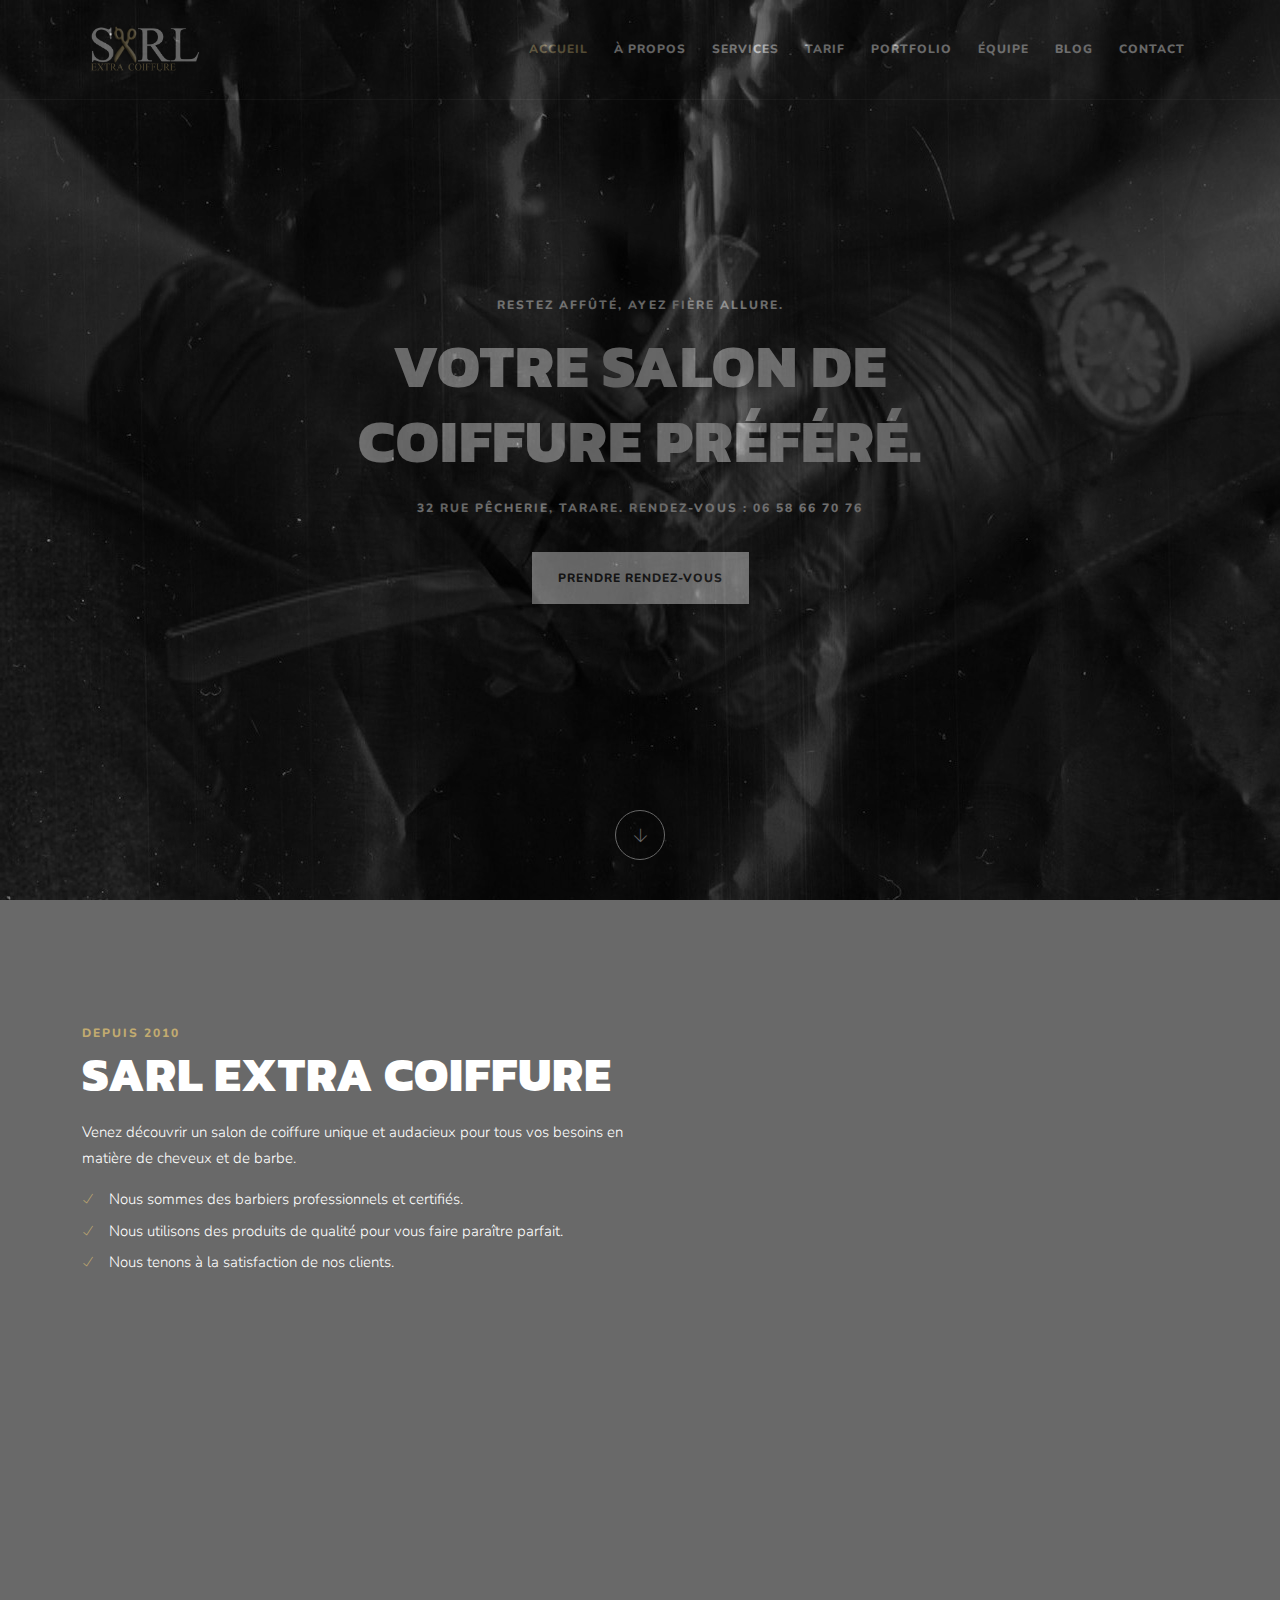
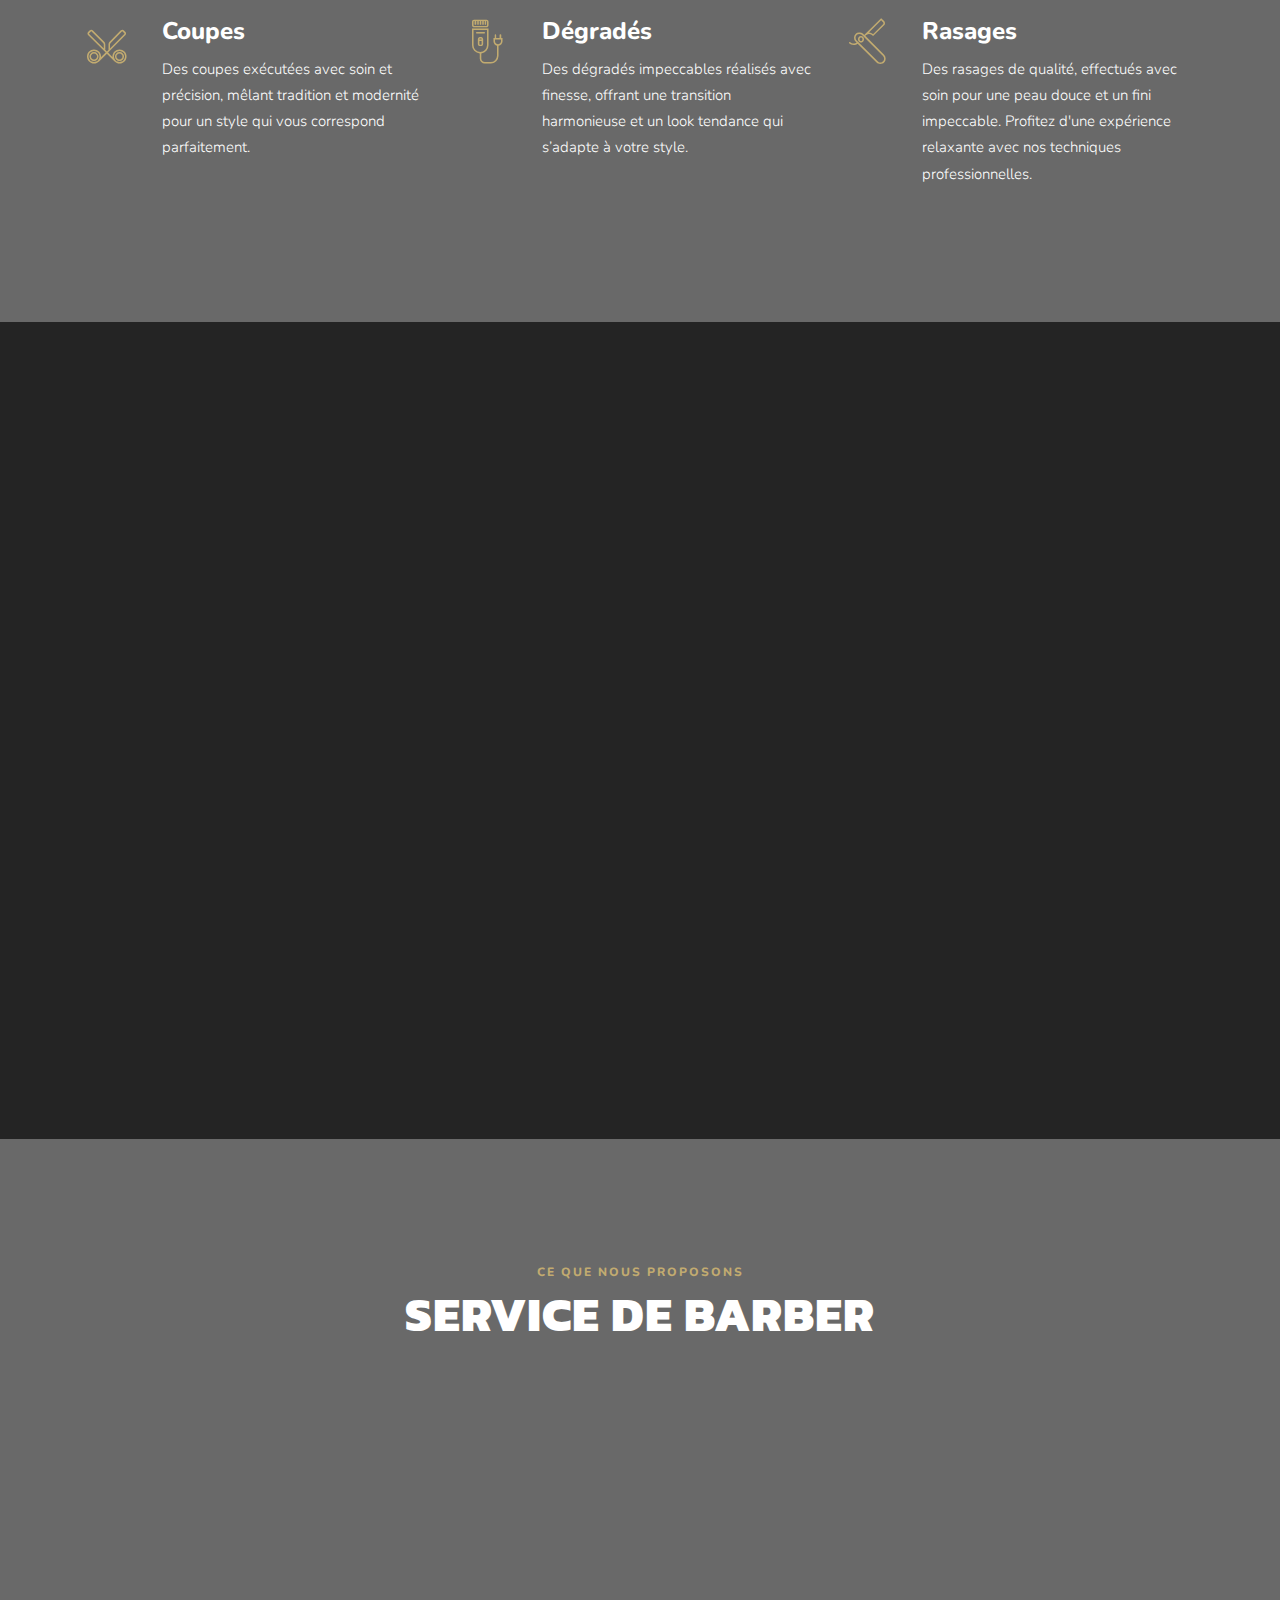
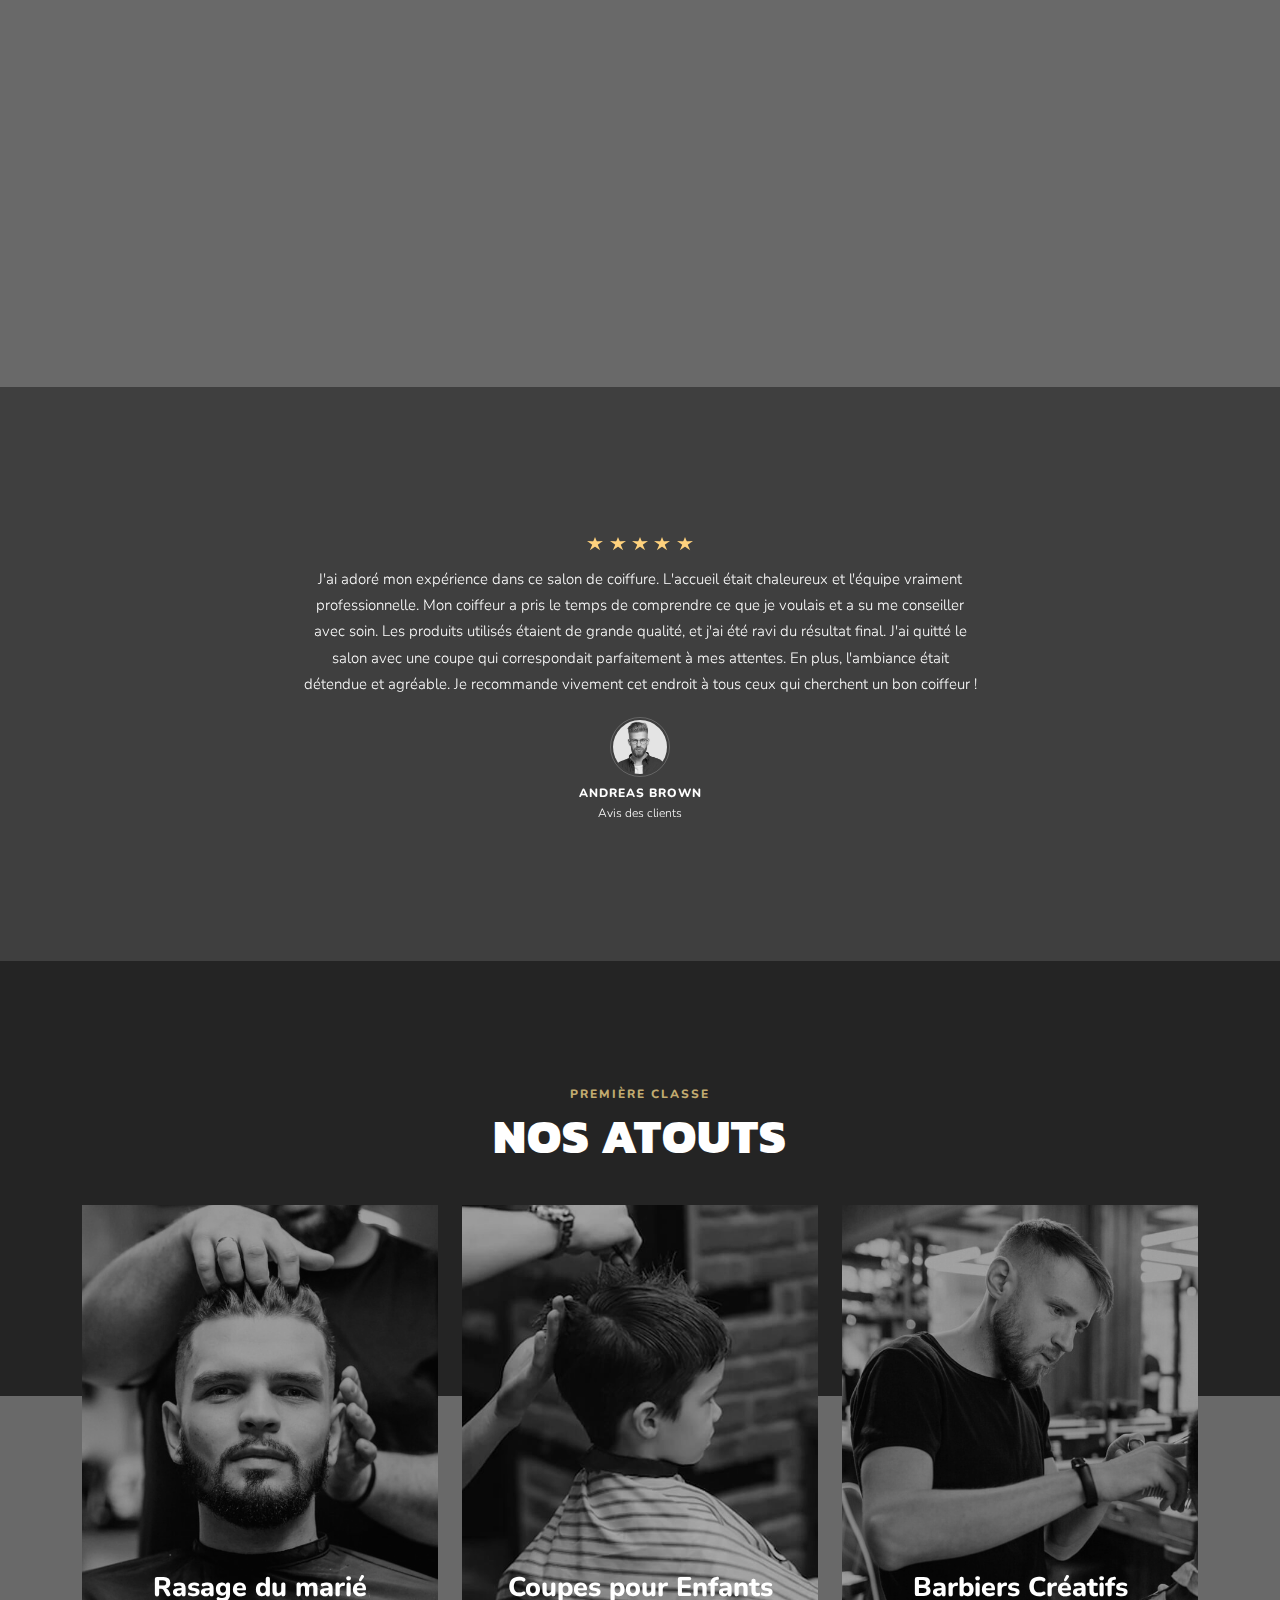
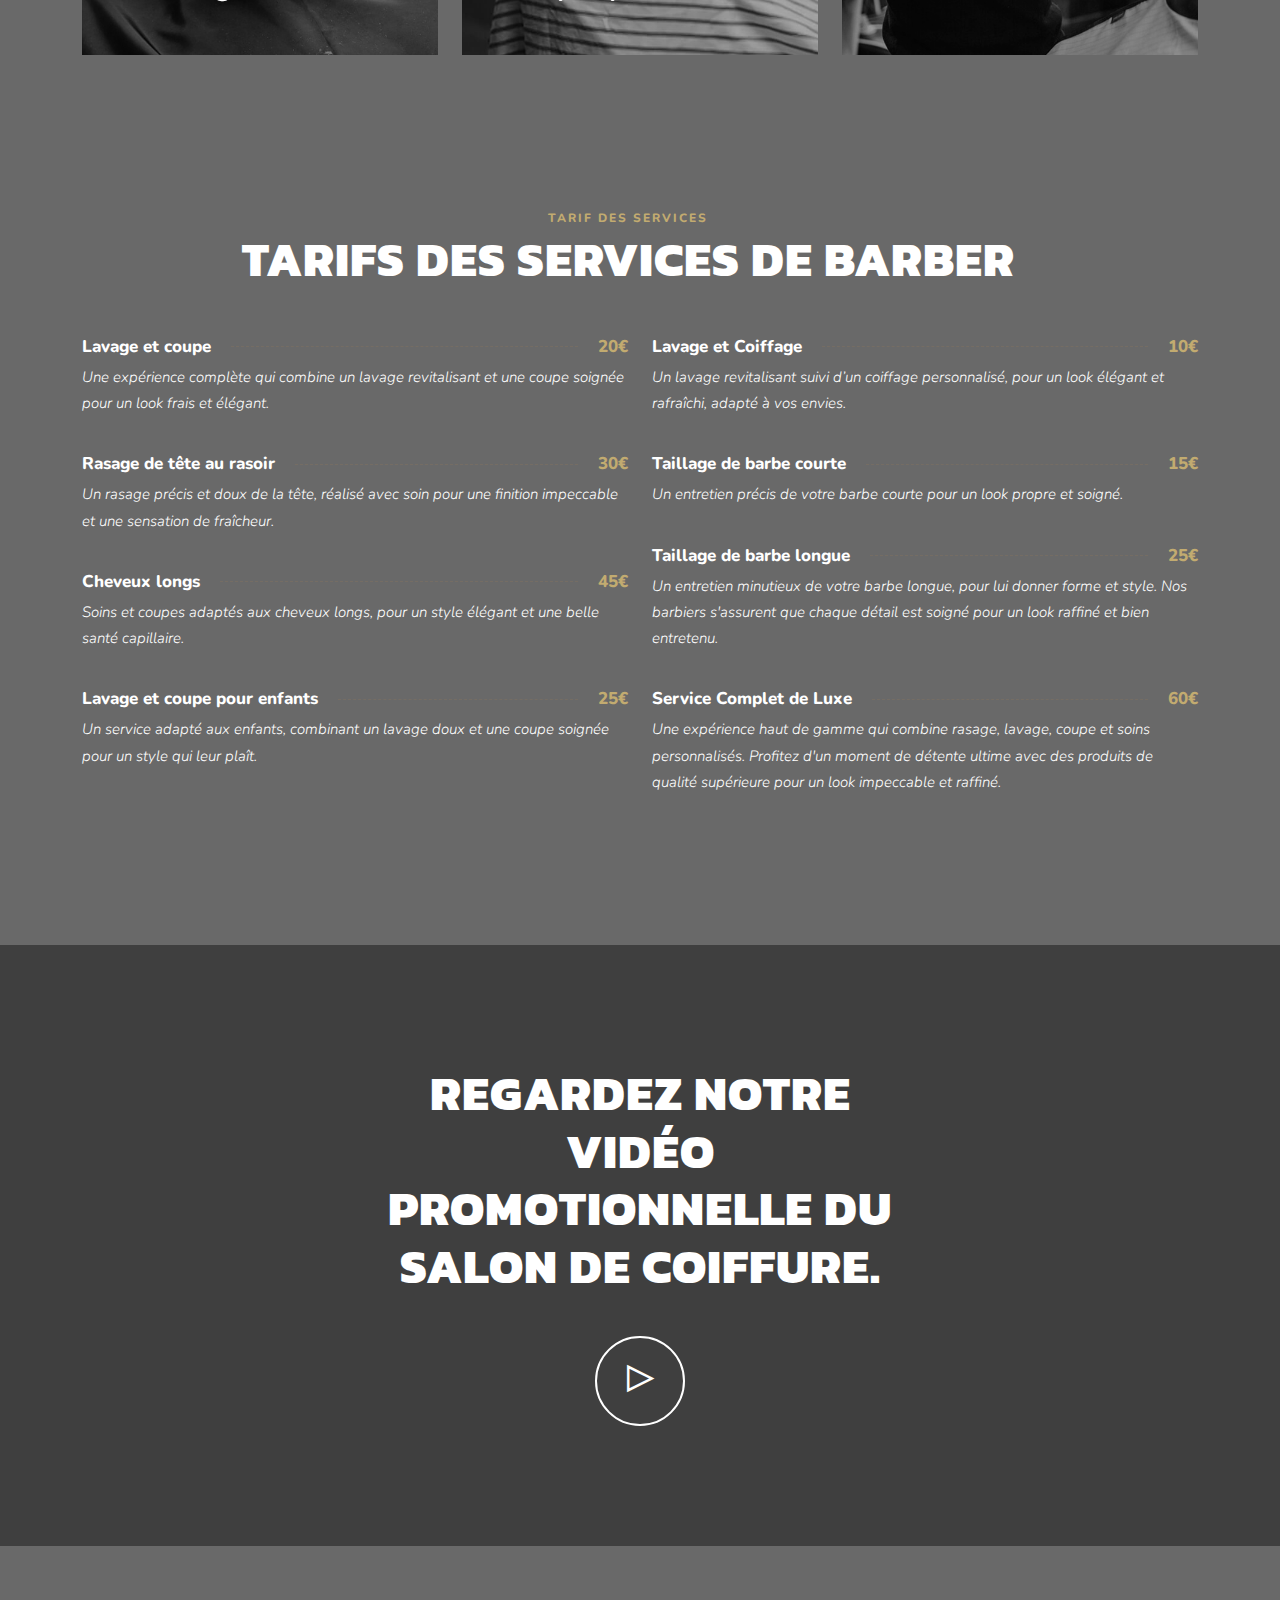
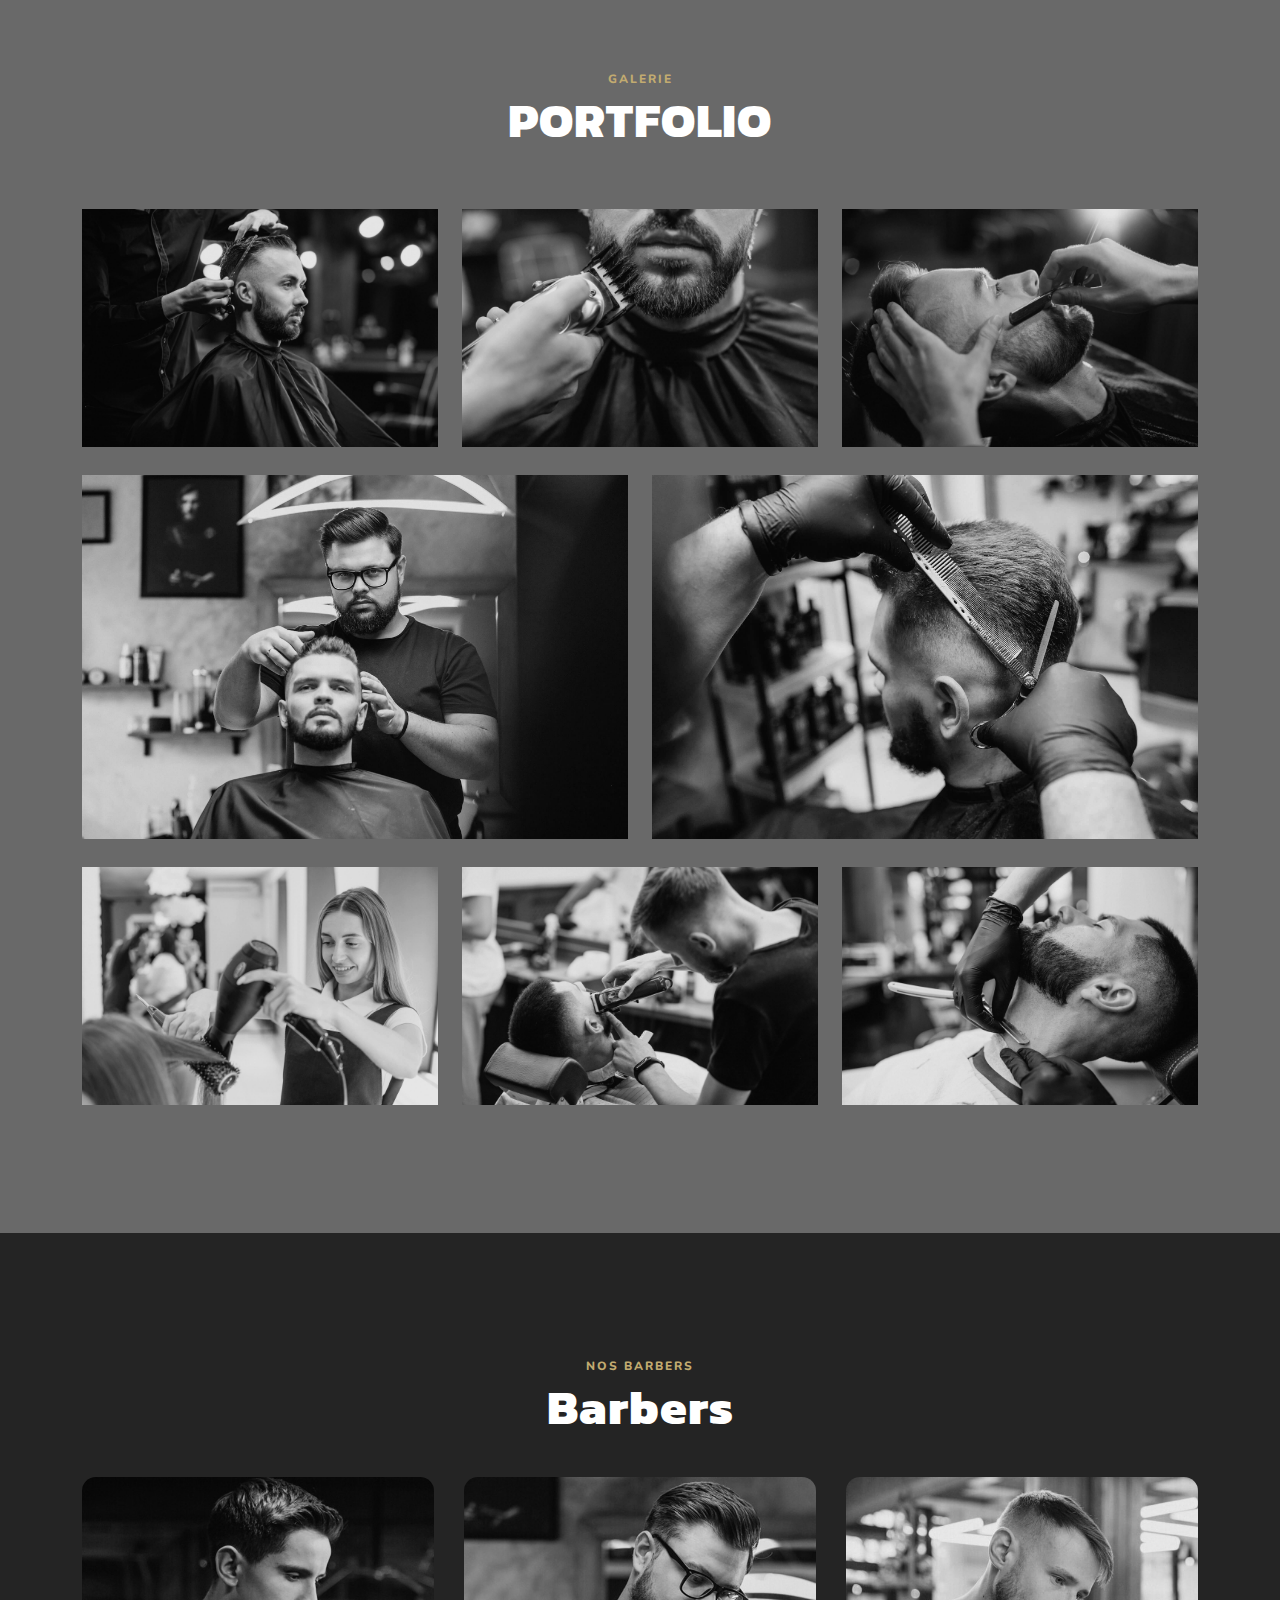
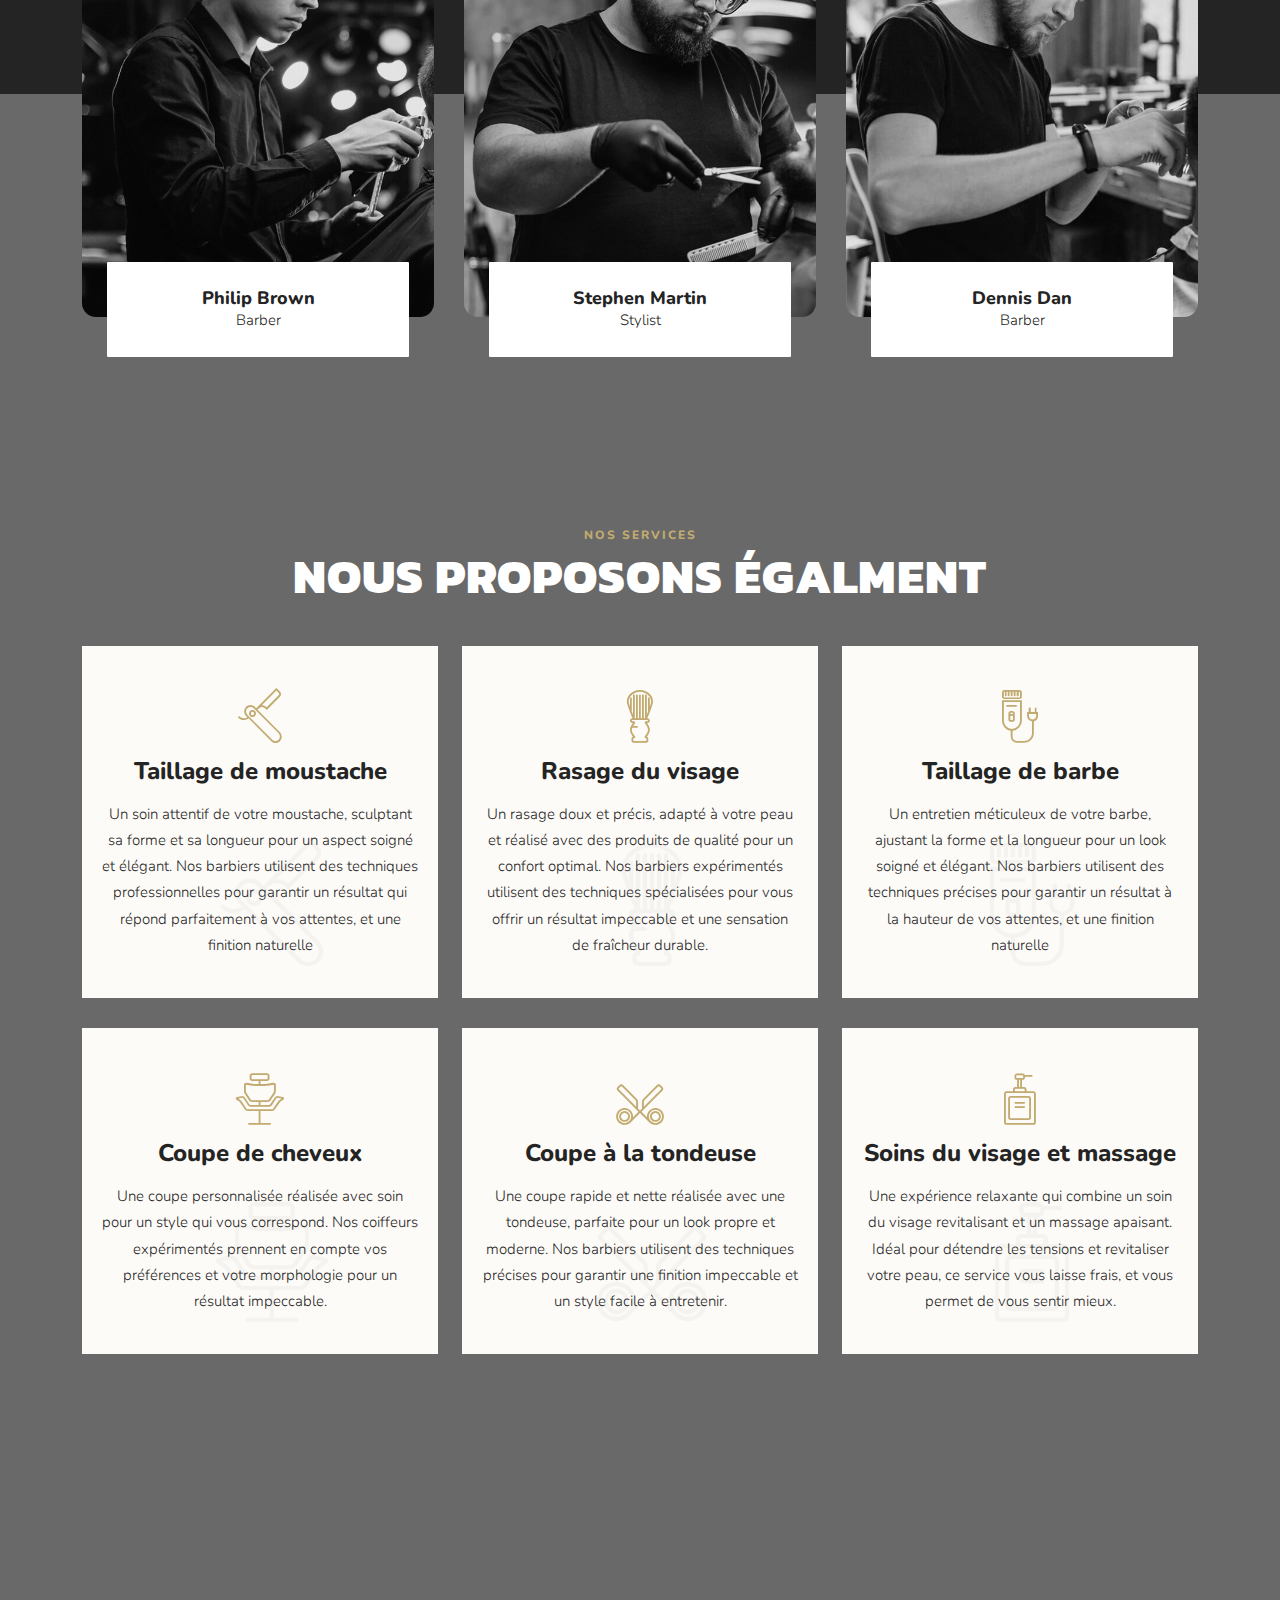
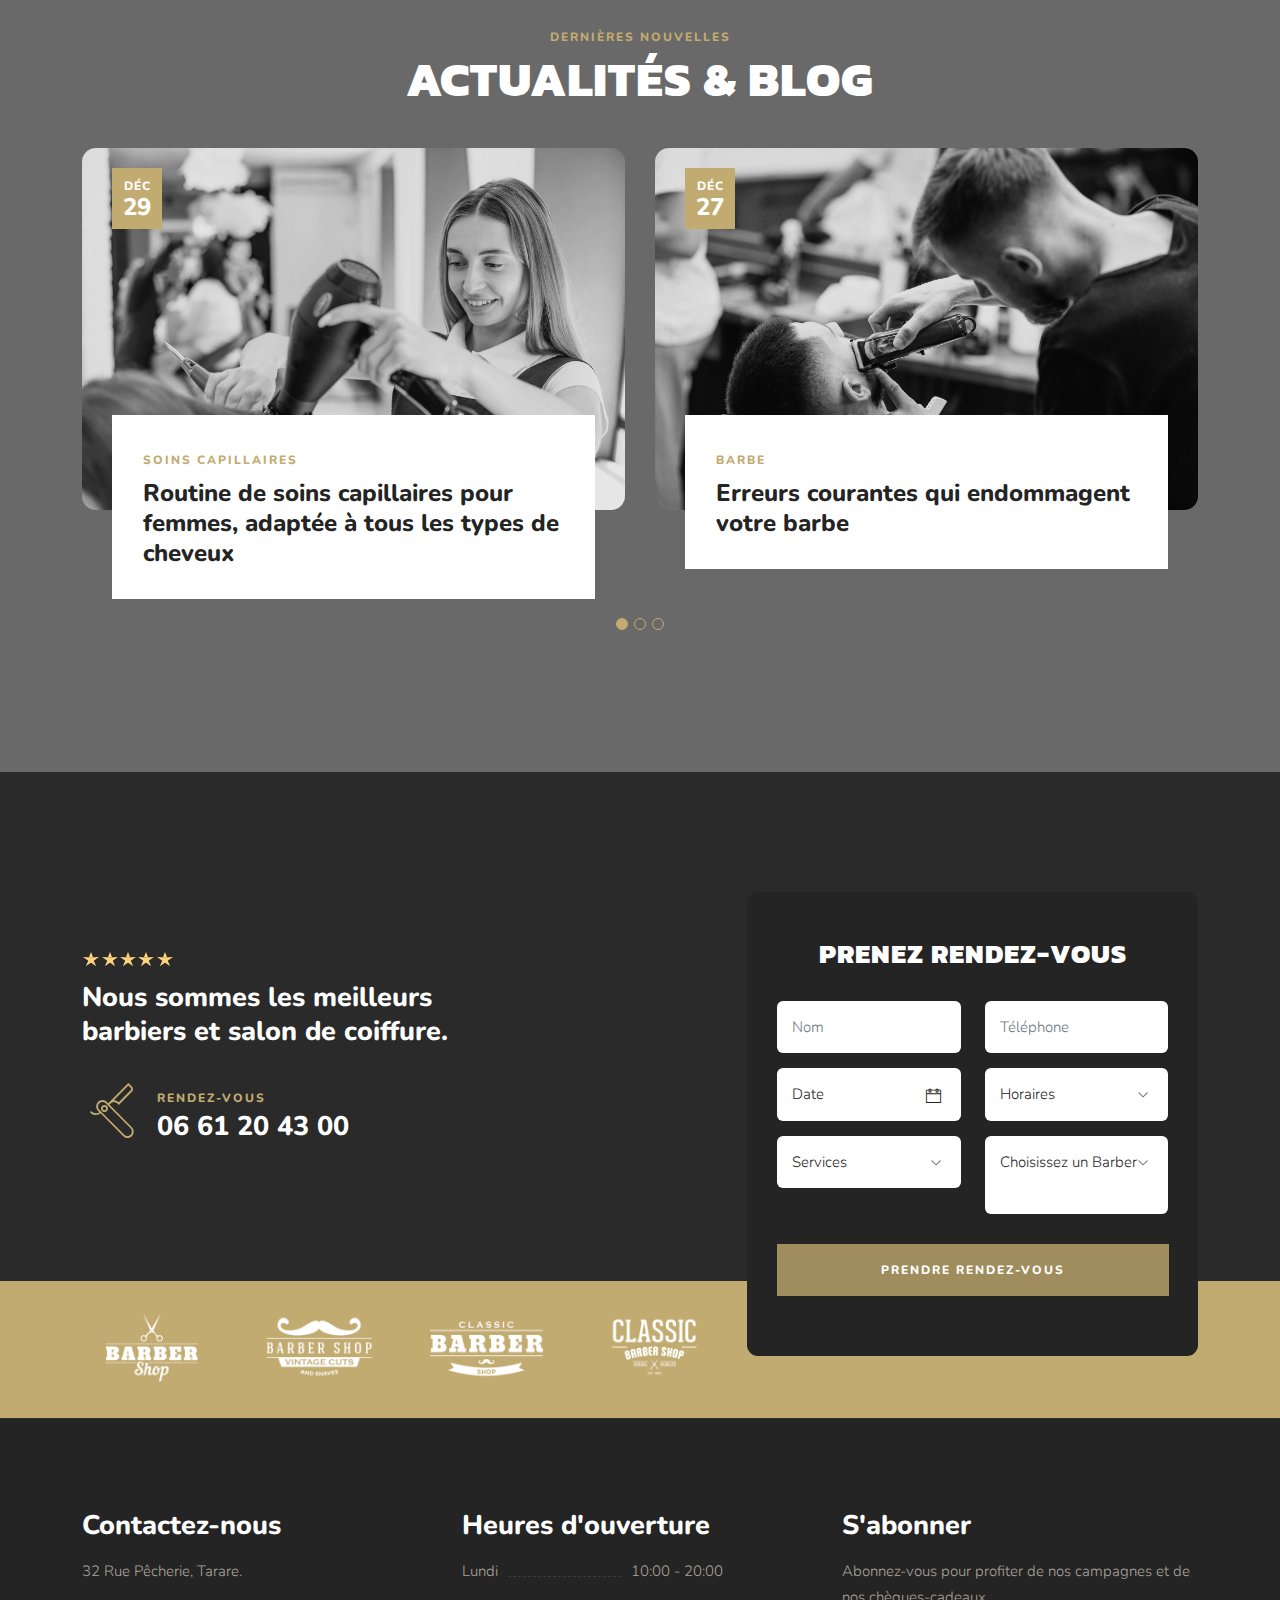
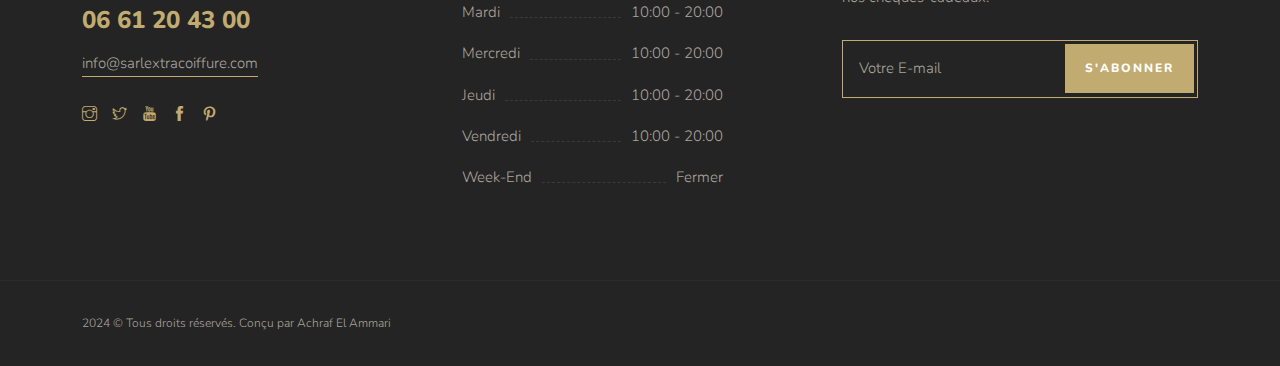
==== commit 2dd97bb9: "Update index.html" ====
--- a/index.html
+++ b/index.html
@@ -7,7 +7,7 @@
     <meta http-equiv="X-UA-Compatible" content="IE=edge" />
     <meta name="viewport" content="width=device-width, initial-scale=1, maximum-scale=1" />
     <title>Sarl Extra Coiffure</title>
-    <link rel="shortcut icon" href="img/logo1.png" />
+    <link rel="shortcut icon" href="/img/logo1.png" />
     <link rel="stylesheet" href="../../../../../fonts.googleapis.com/css25aa4.css?family=Outfit:wght@300;400;500;600;700;800;900&amp;display=swap">
     <link rel="stylesheet" href="css/plugins.css"/>
     <link rel="stylesheet" href="css/style.css" />
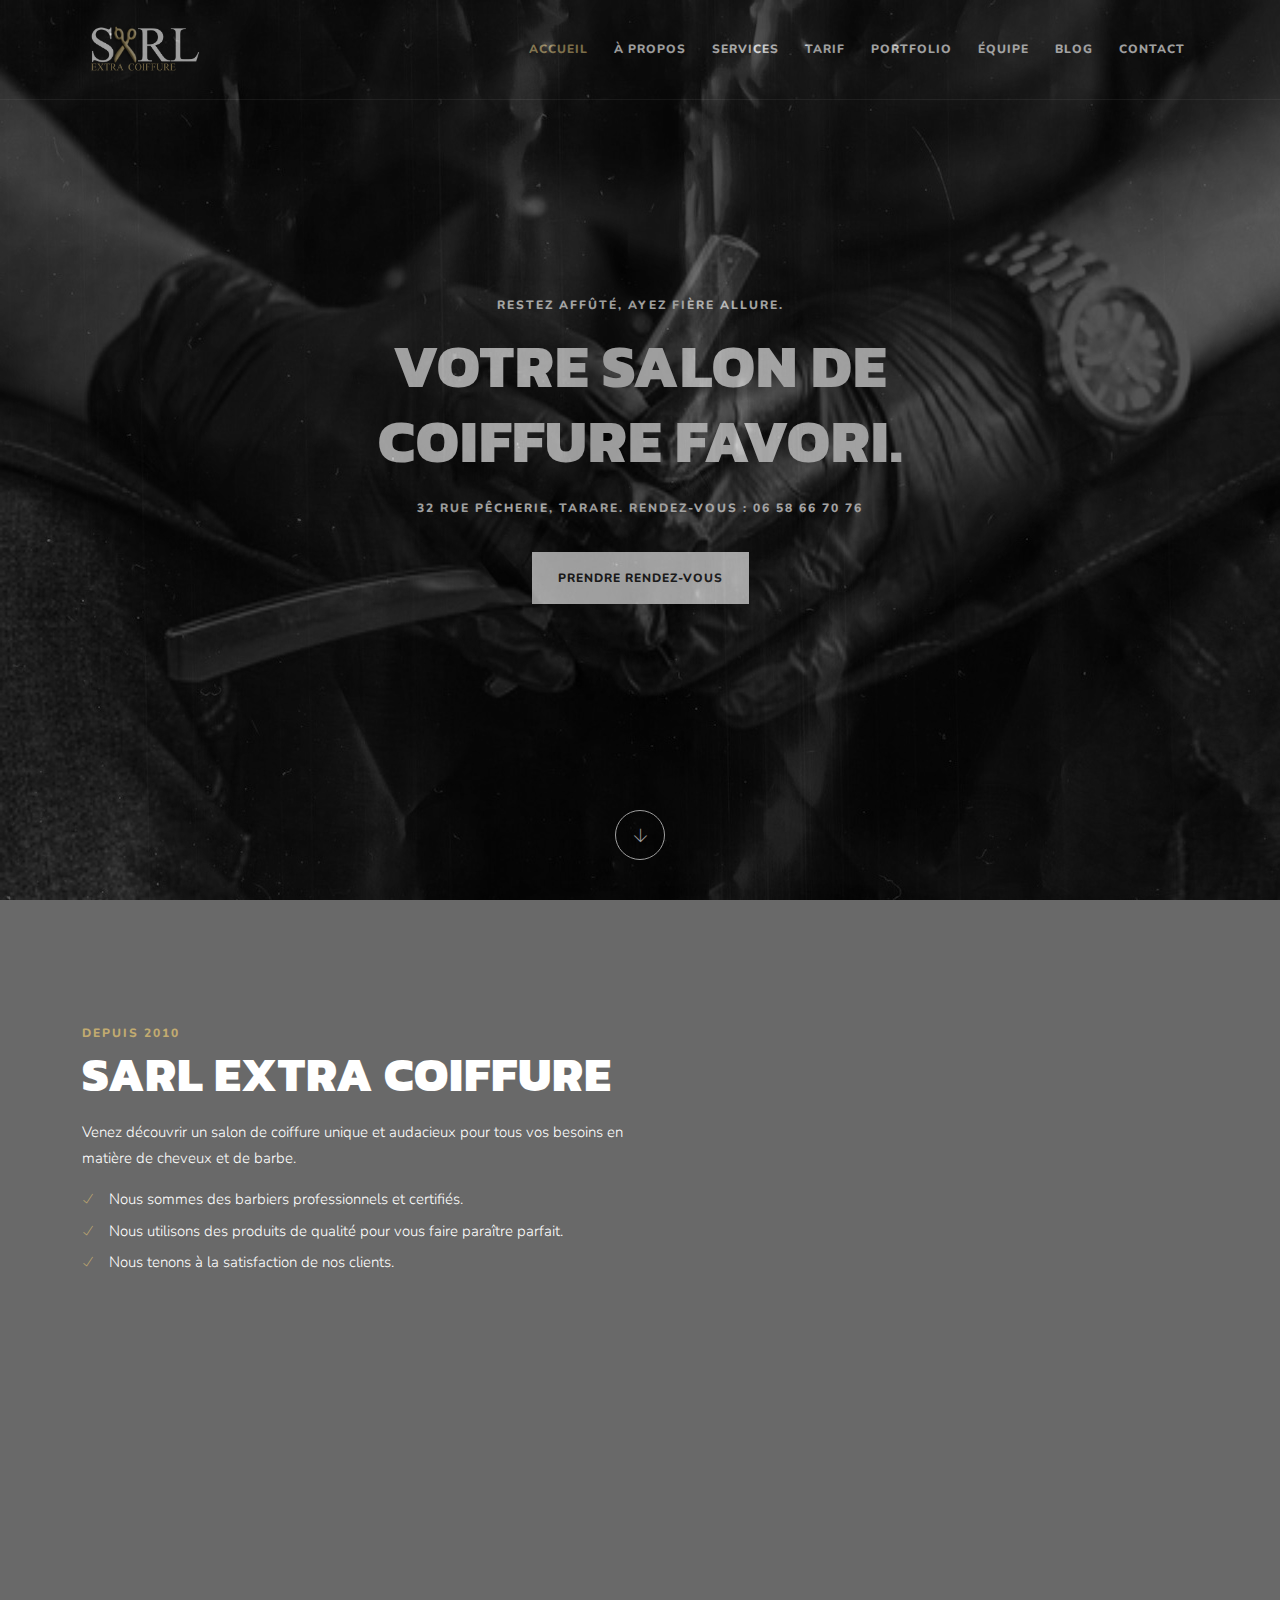
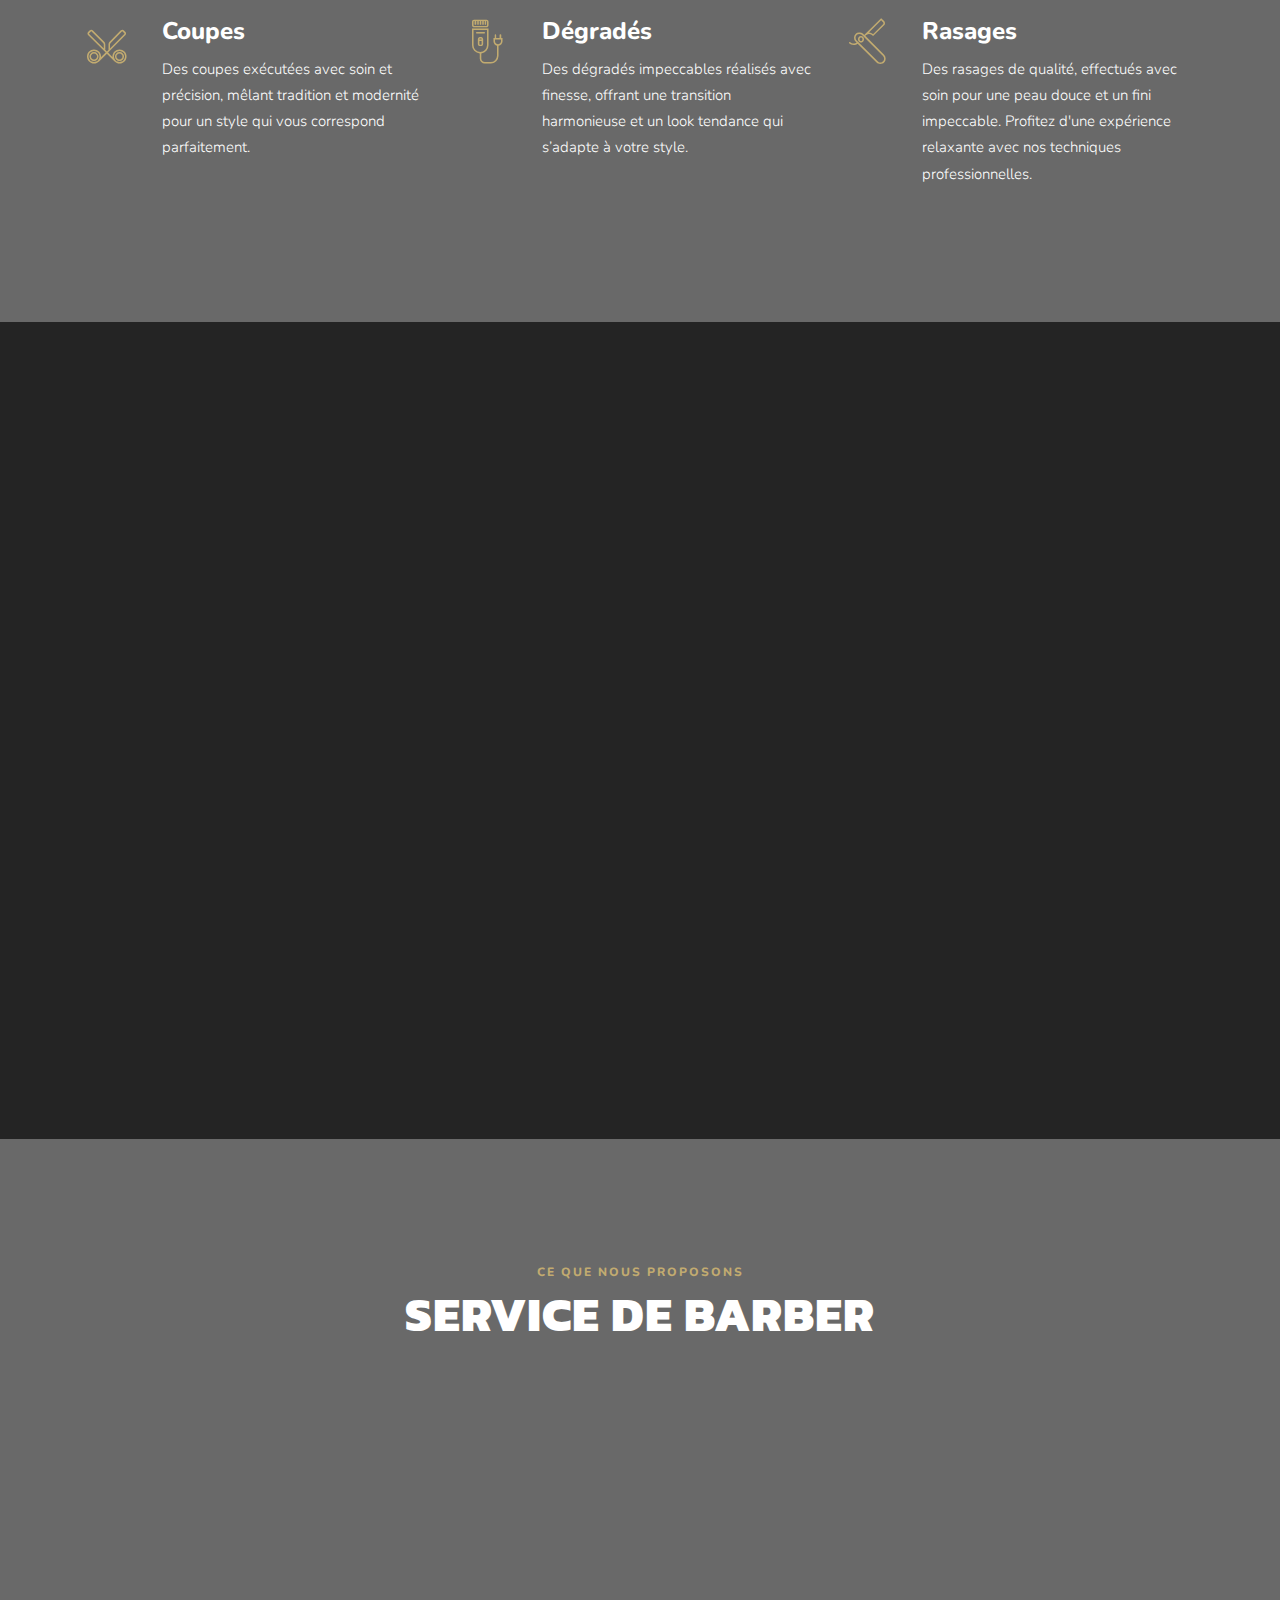
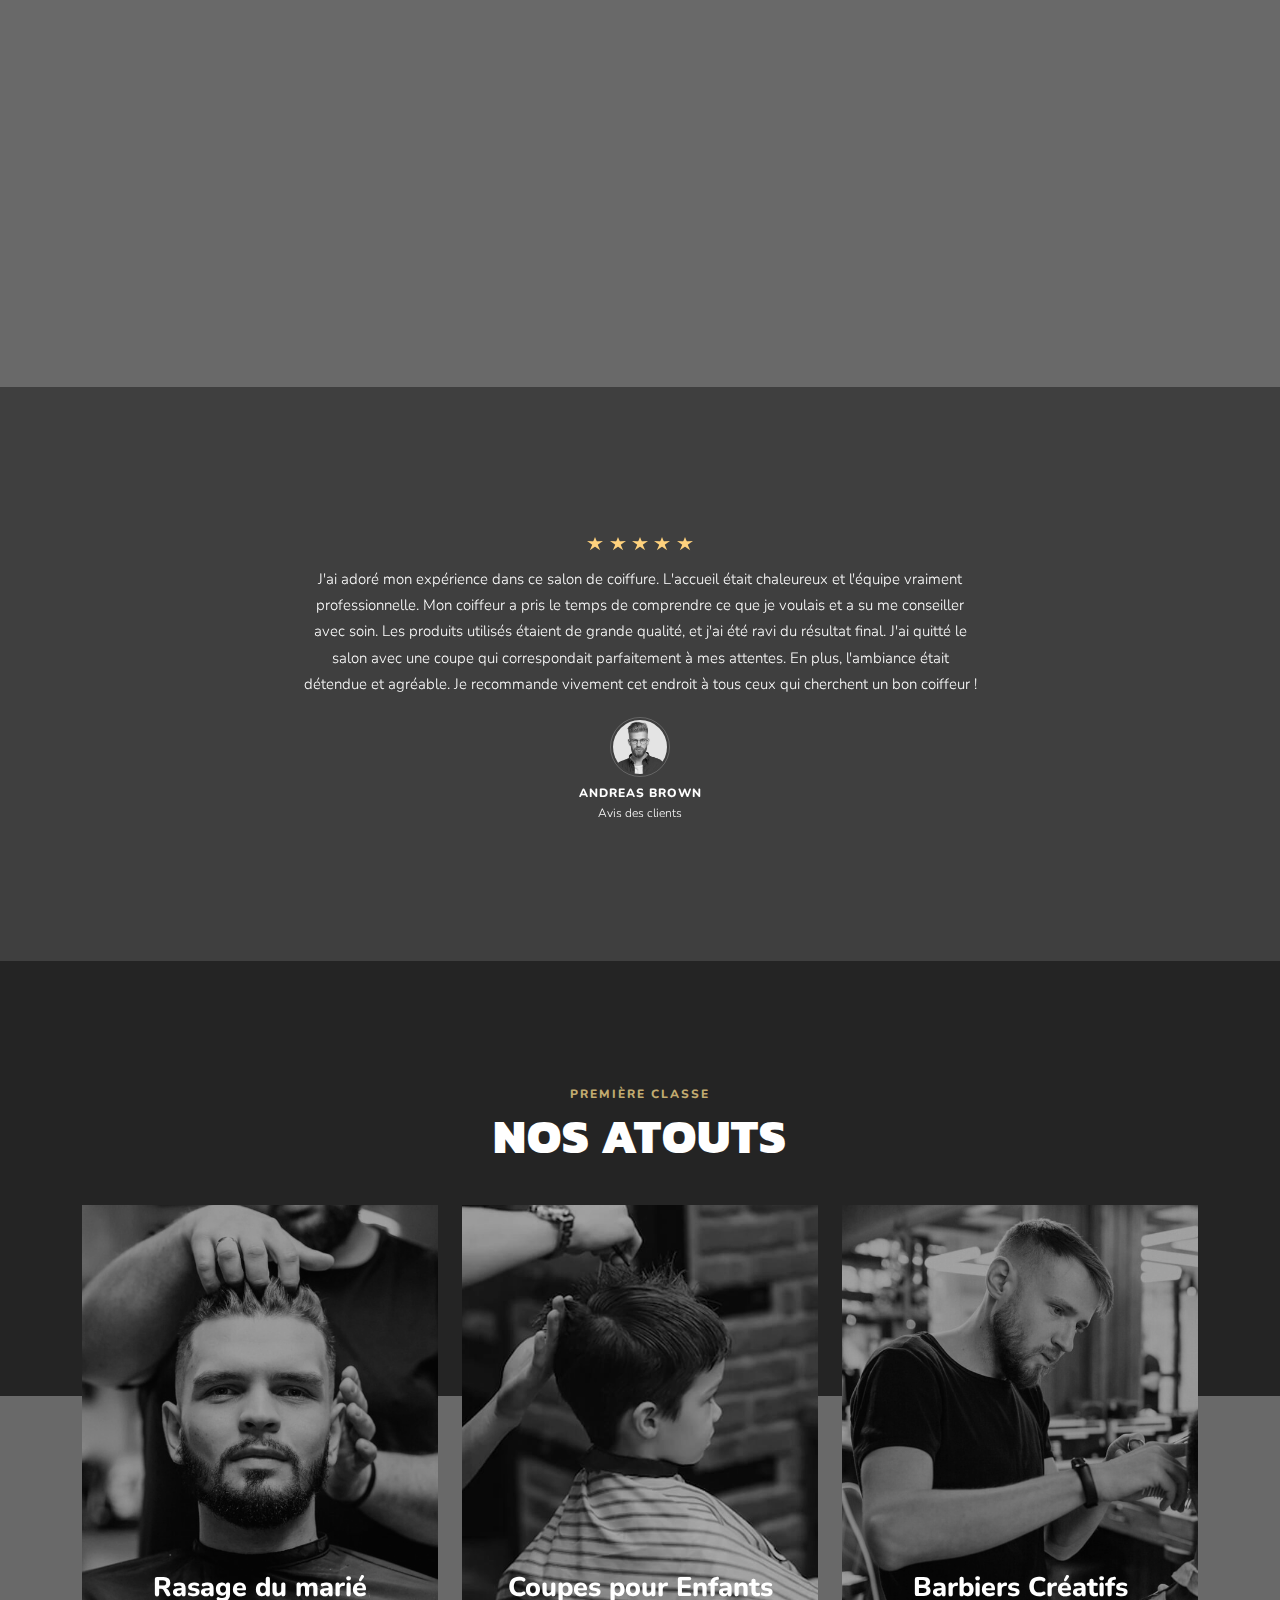
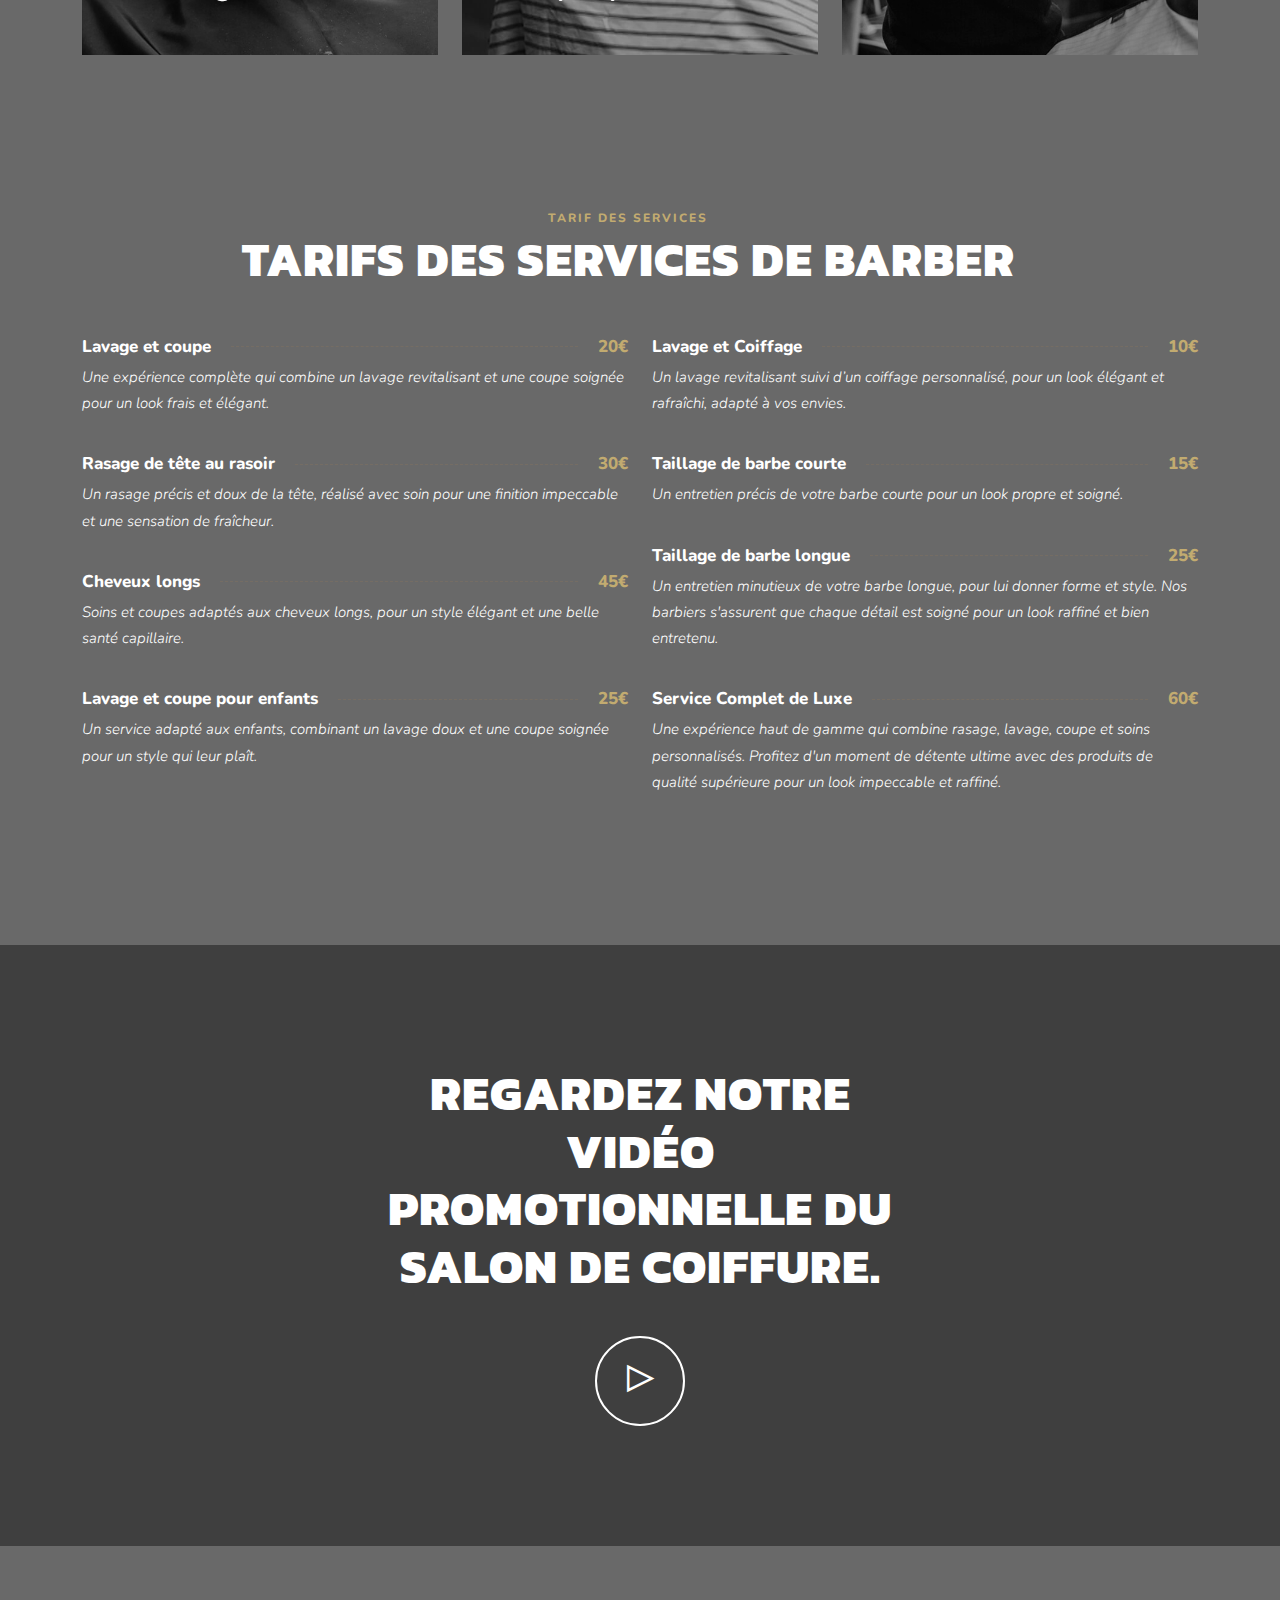
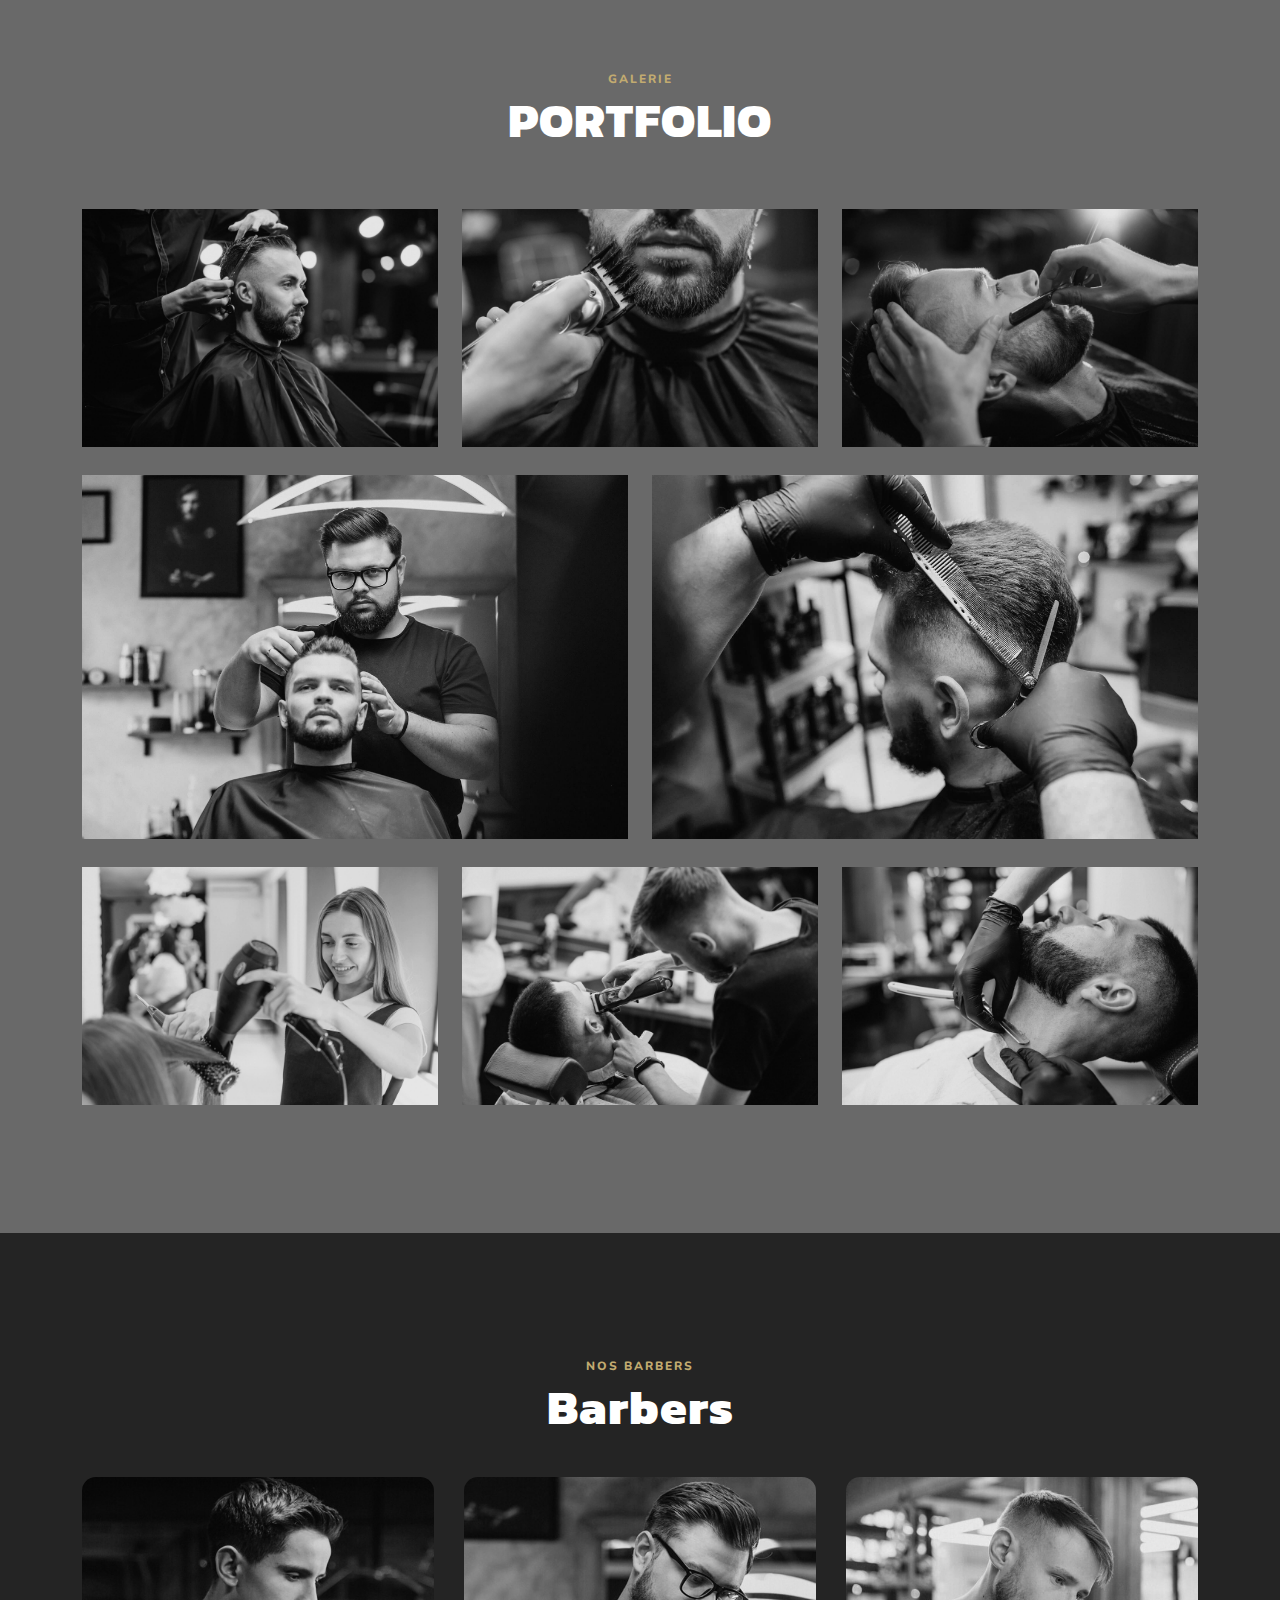
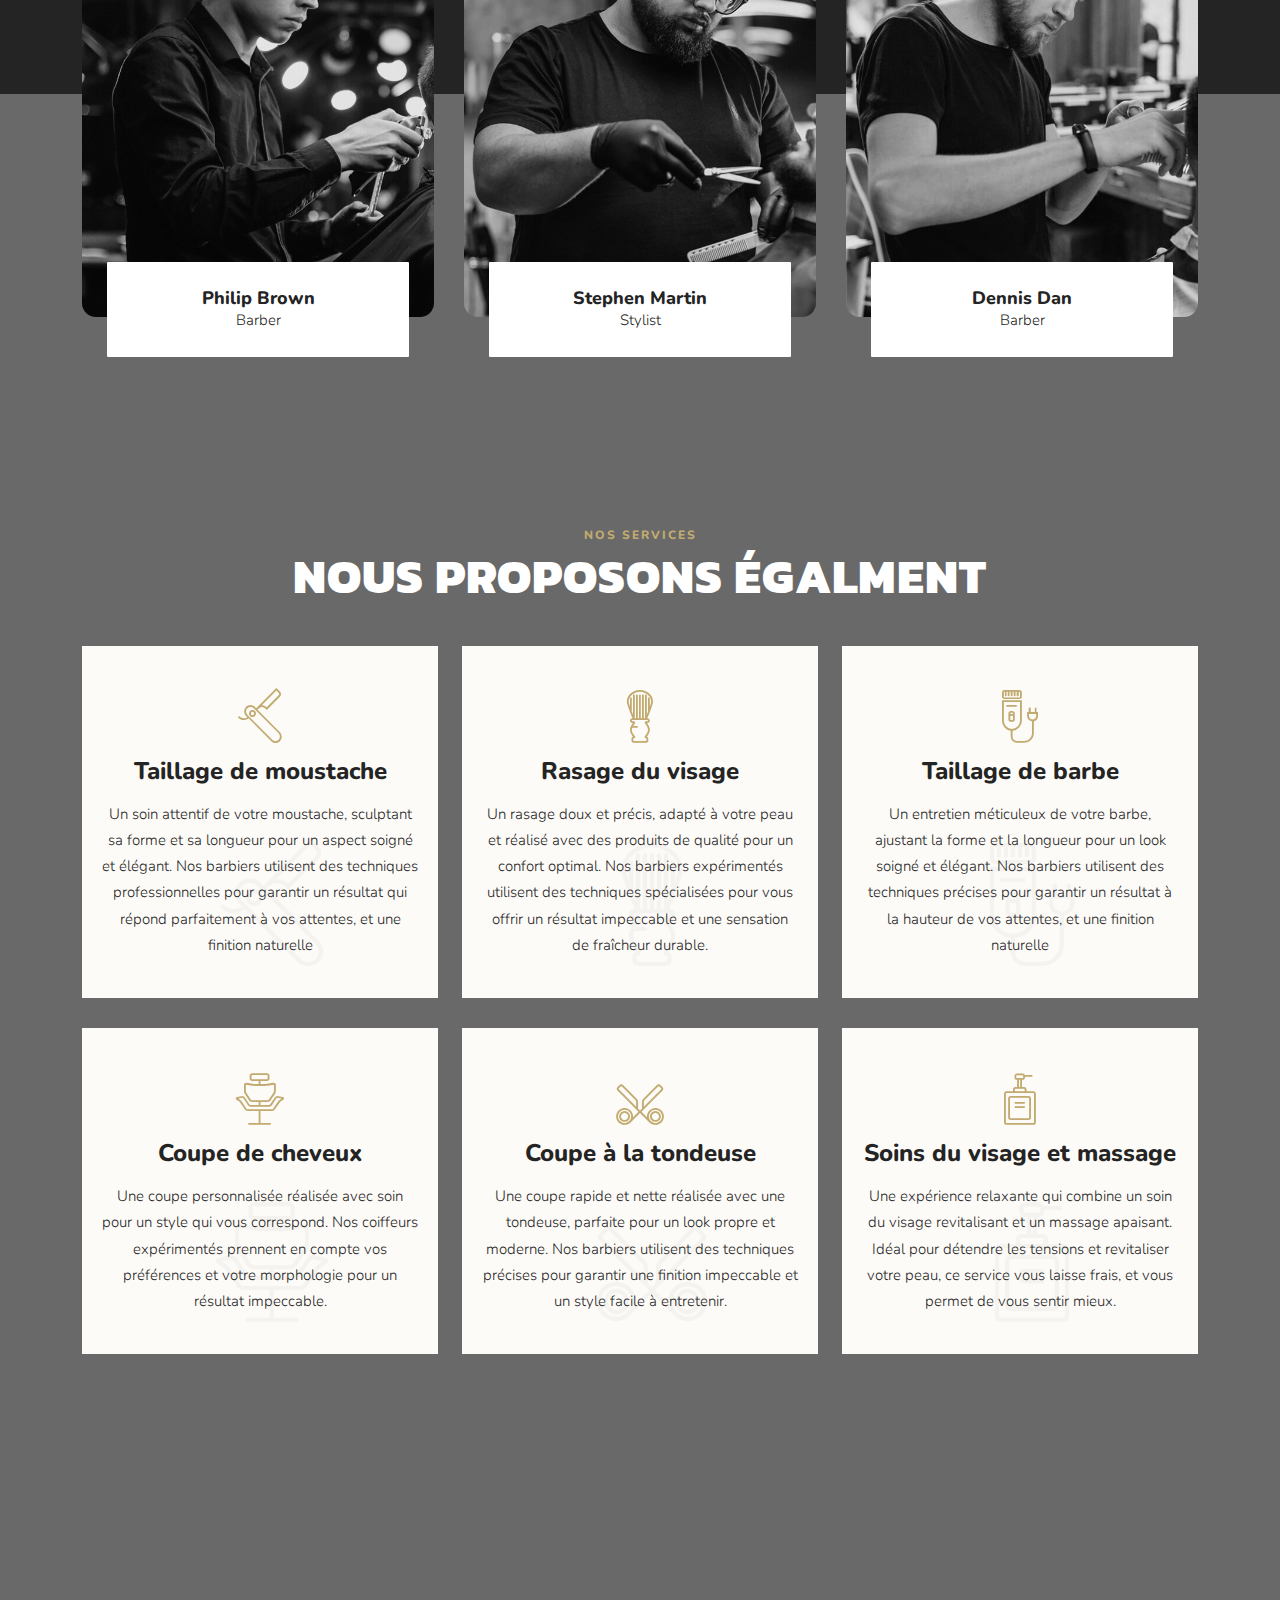
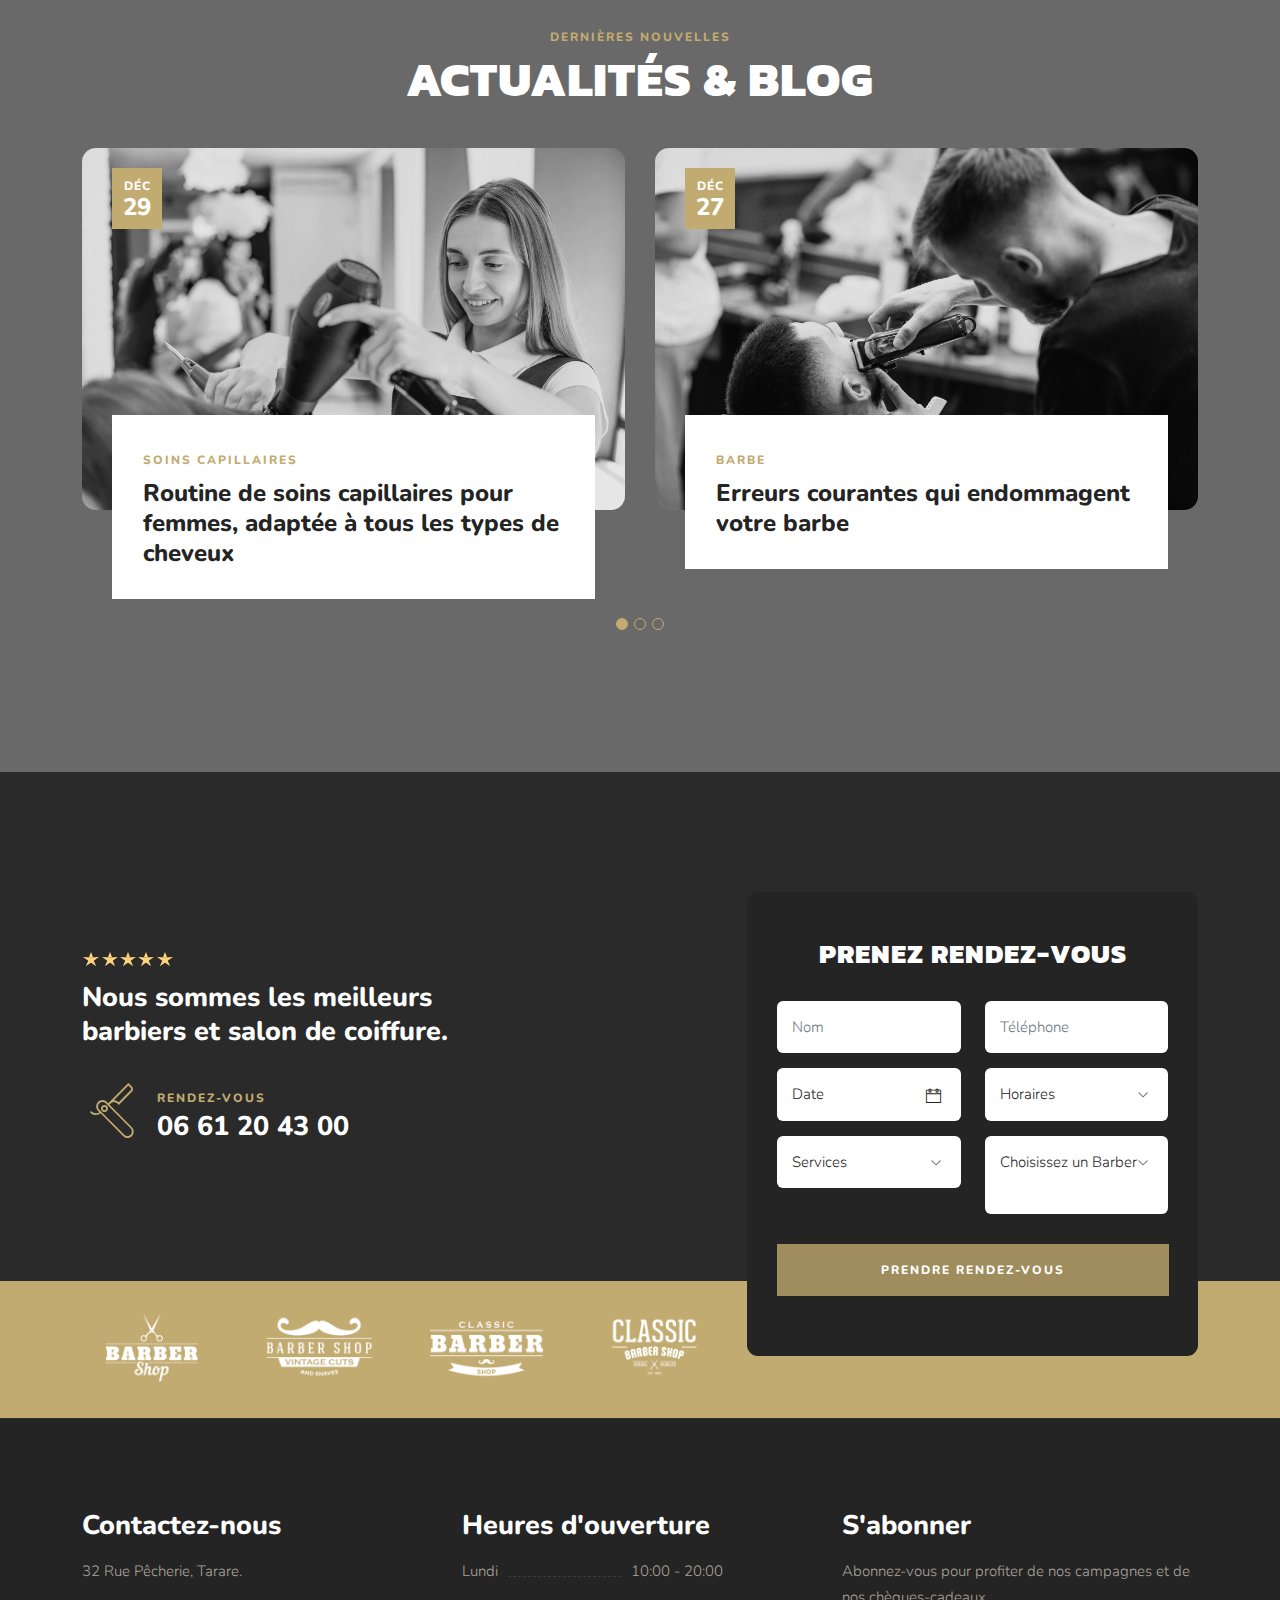
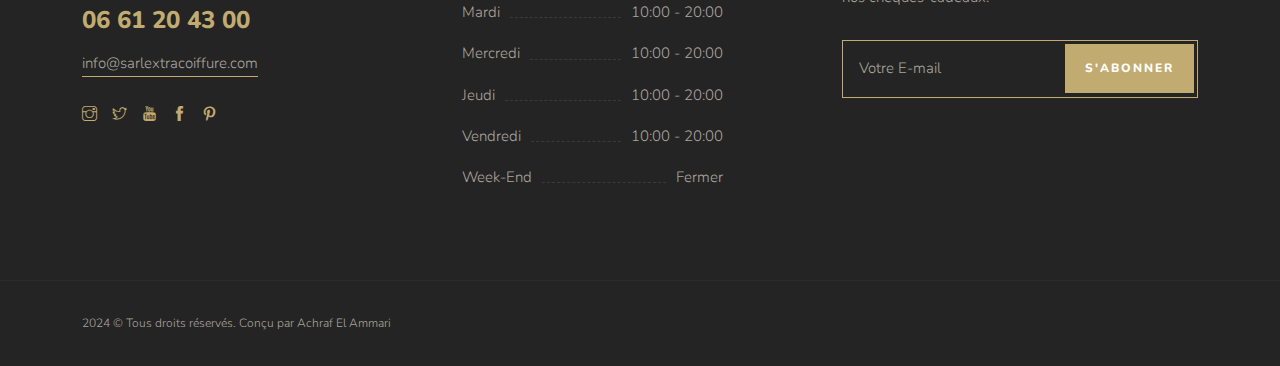
==== commit fcf0a5e6: "Update index.html" ====
--- a/index.html
+++ b/index.html
@@ -65,7 +65,7 @@
                 <div class="col-md-12 text-center">
                     <div class="v-middle">
                         <h5>Restez affûté, ayez fière allure.</h5>
-                        <h1>VOTRE SALON DE<br>COIFFURE PRÉFÉRÉ.</h1>
+                        <h1>VOTRE SALON DE<br>COIFFURE FAVORI.</h1>
                         <h5>32 Rue Pêcherie, Tarare. Rendez-vous : 06 58 66 70 76</h5> 
                         <a href="#" class="button-1 mt-20">Prendre rendez-vous<span></span></a>
                     </div>
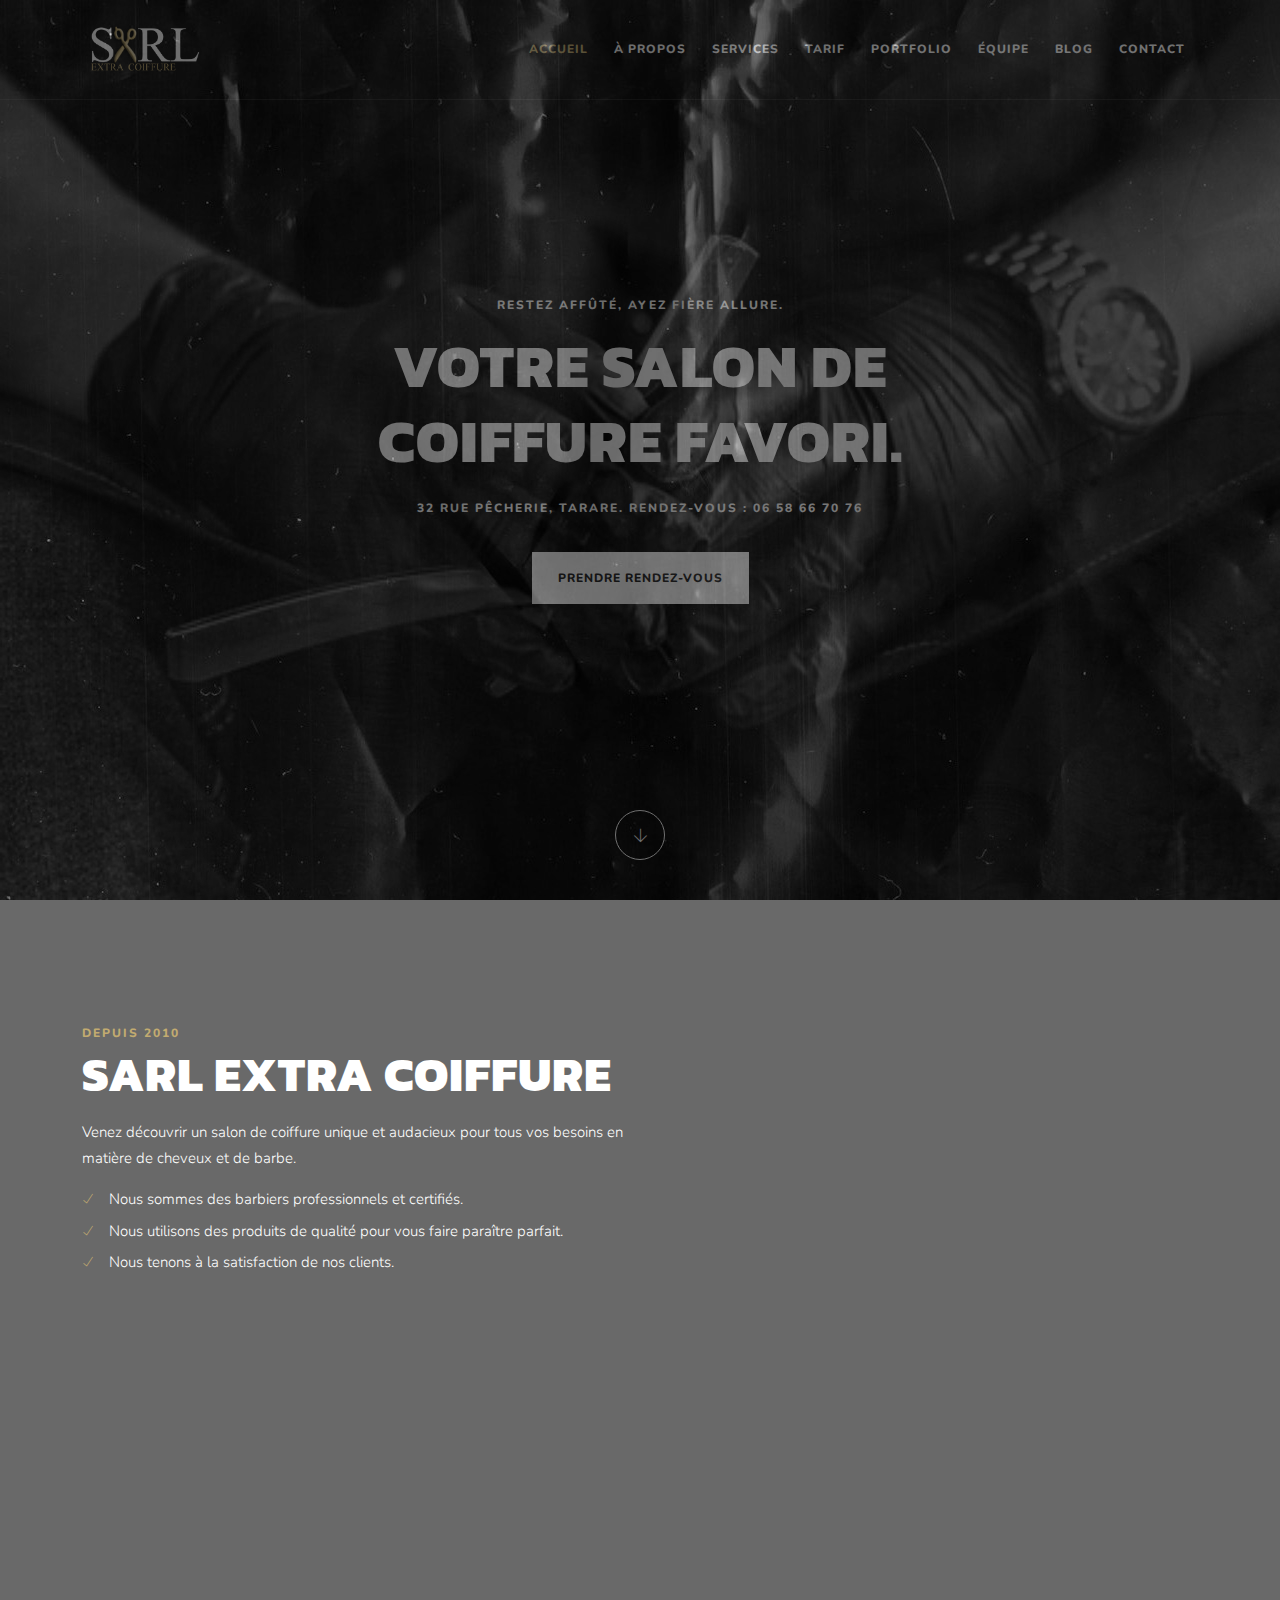
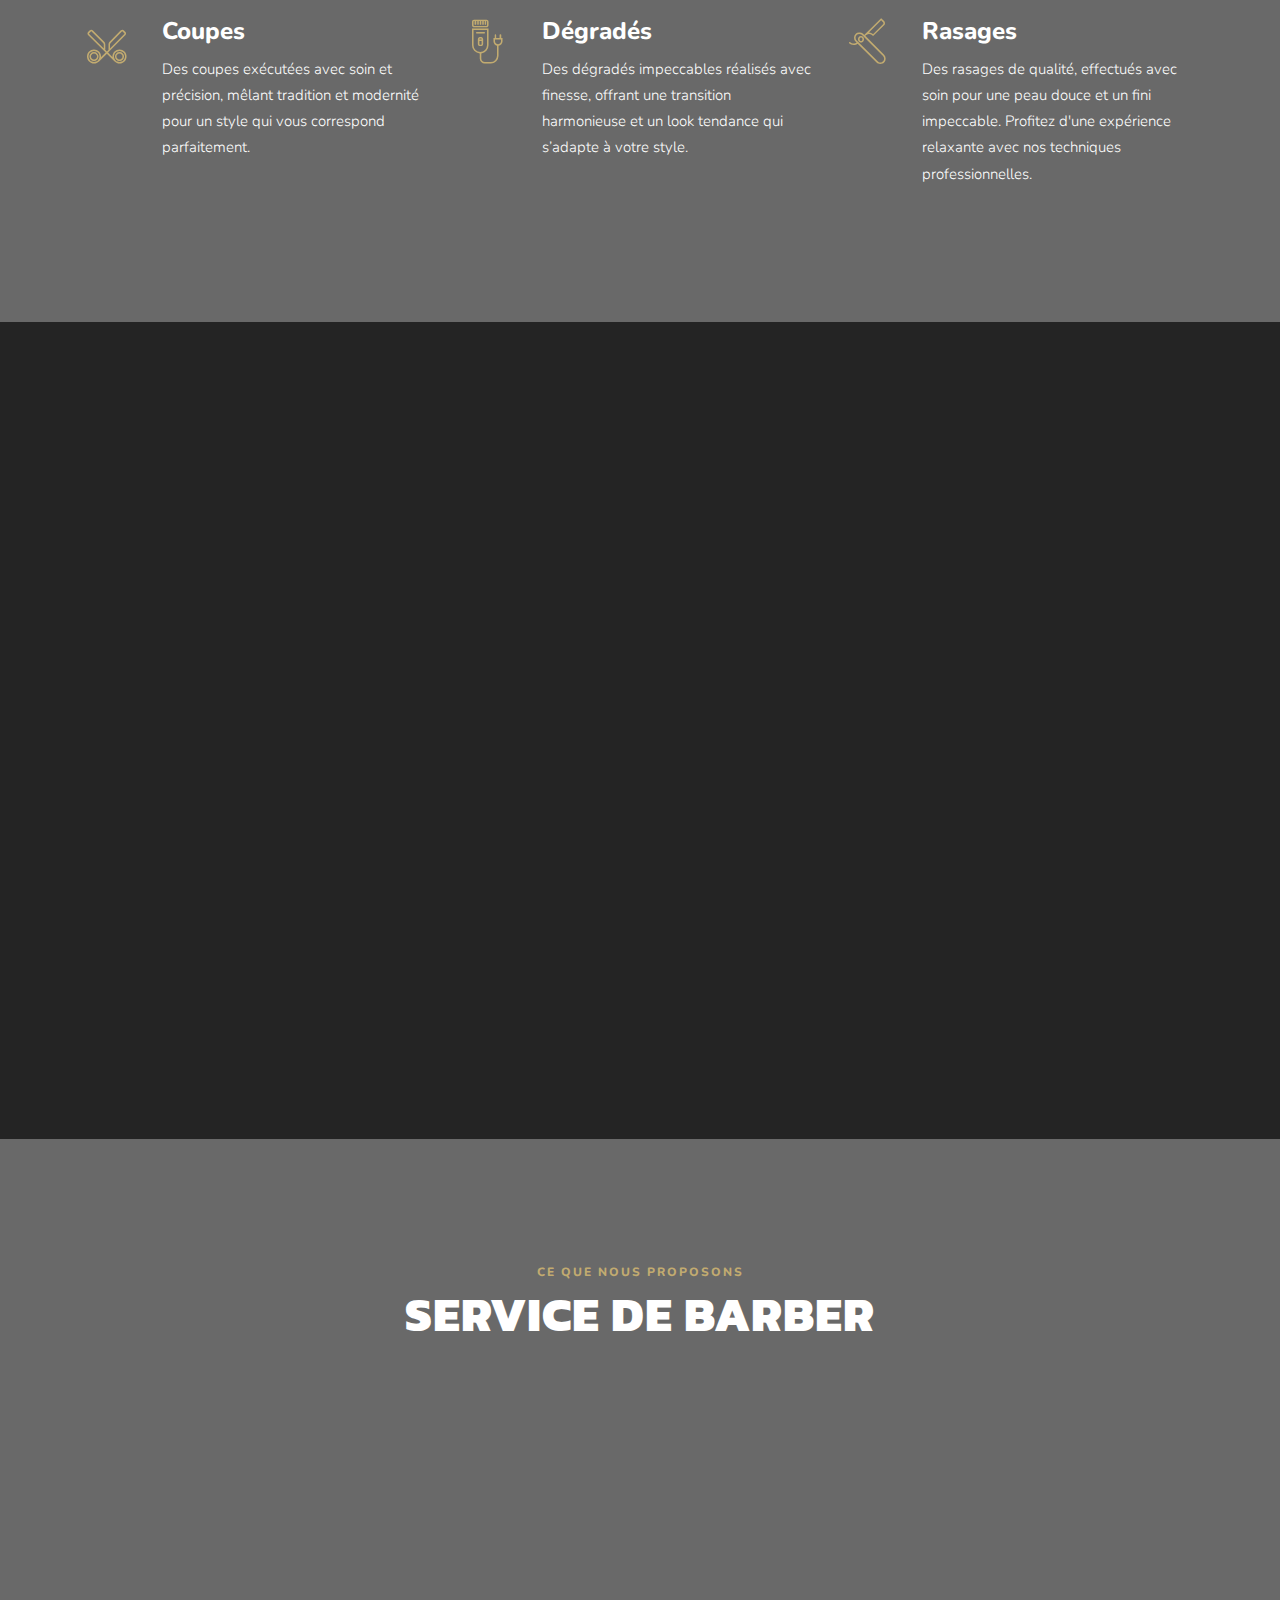
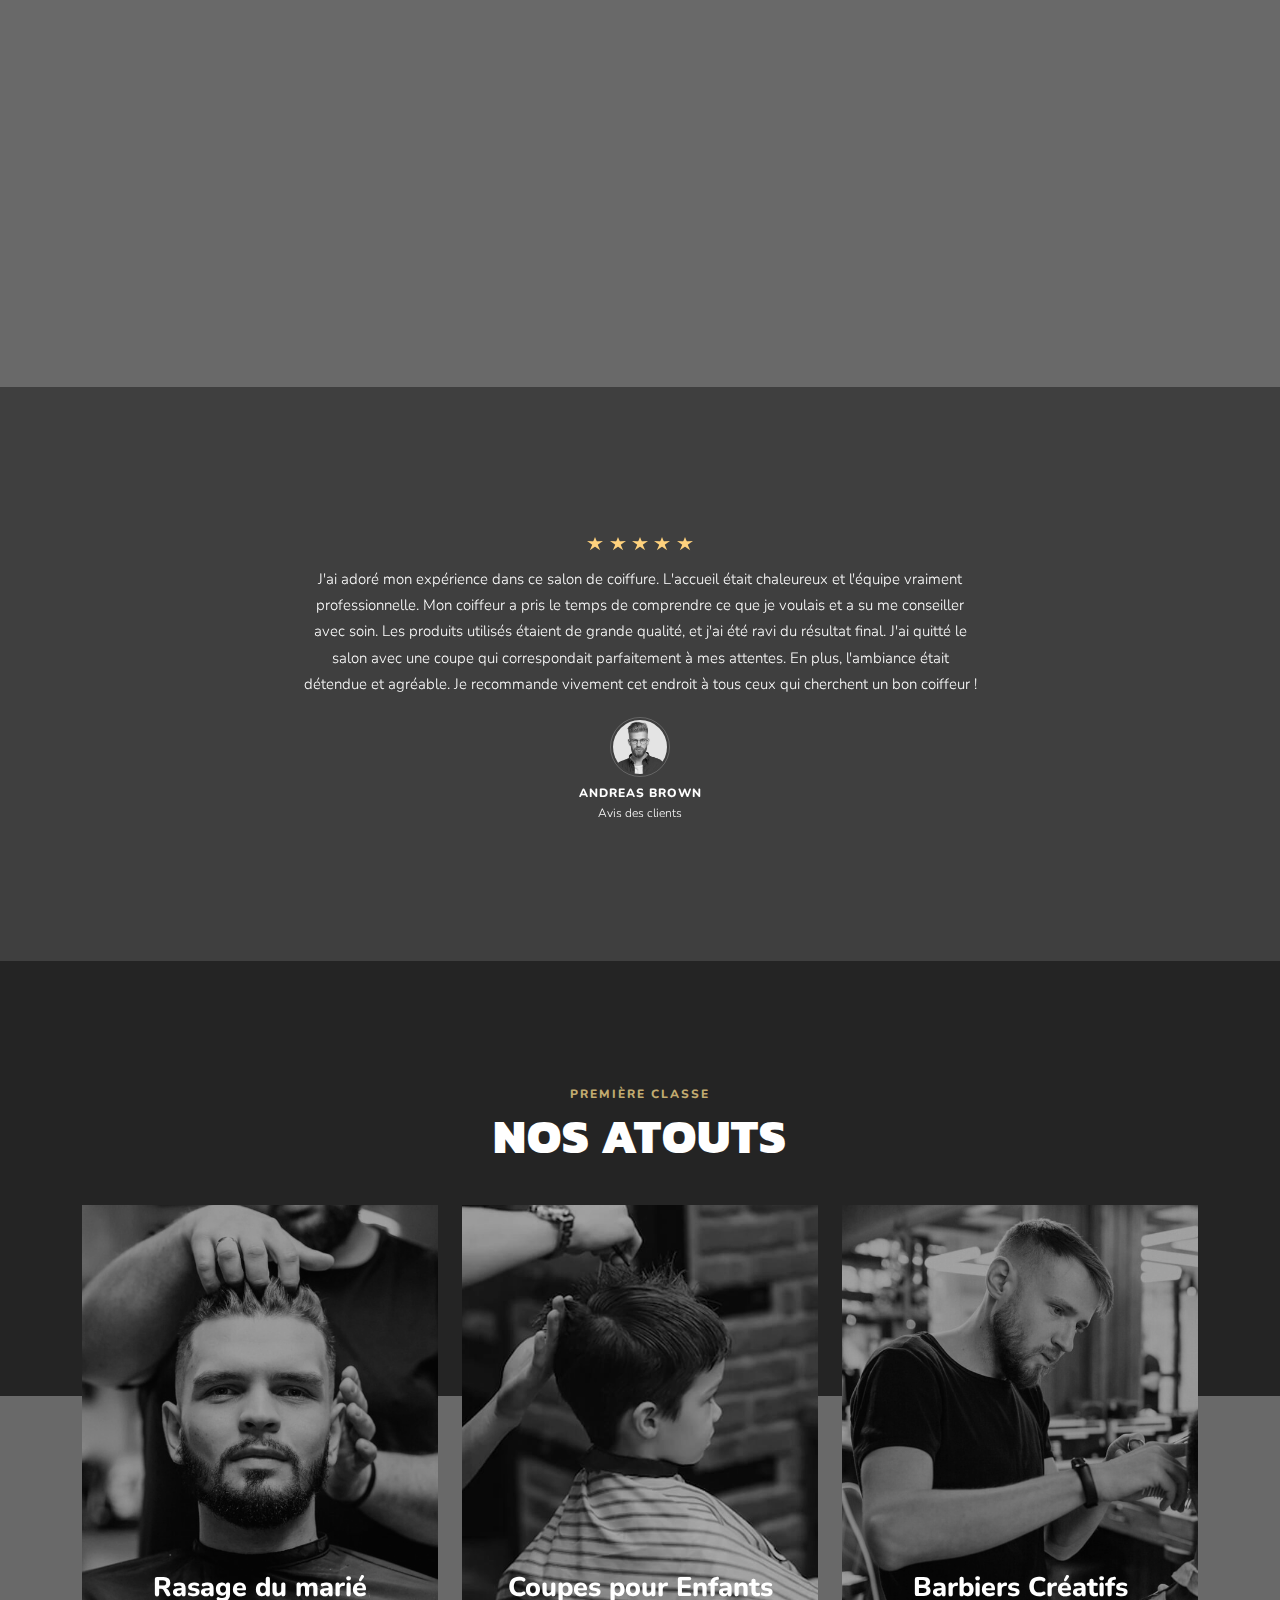
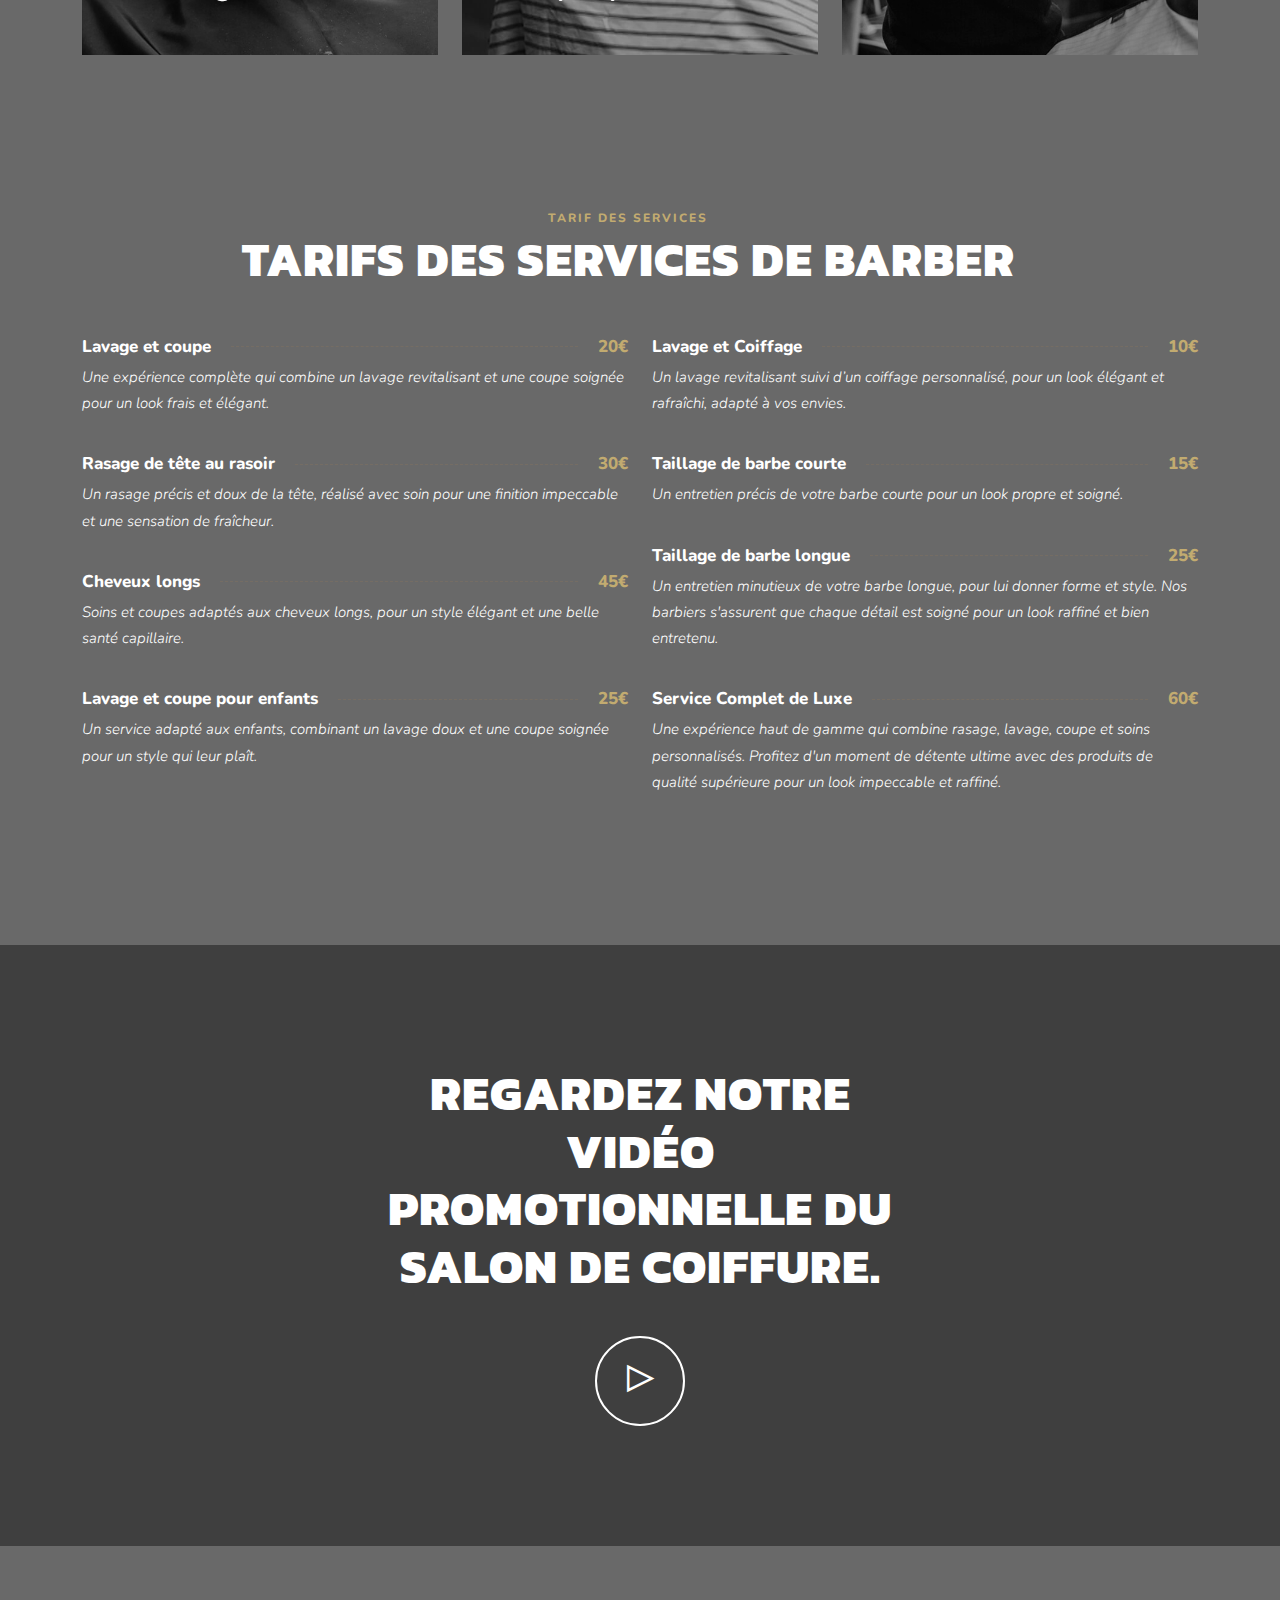
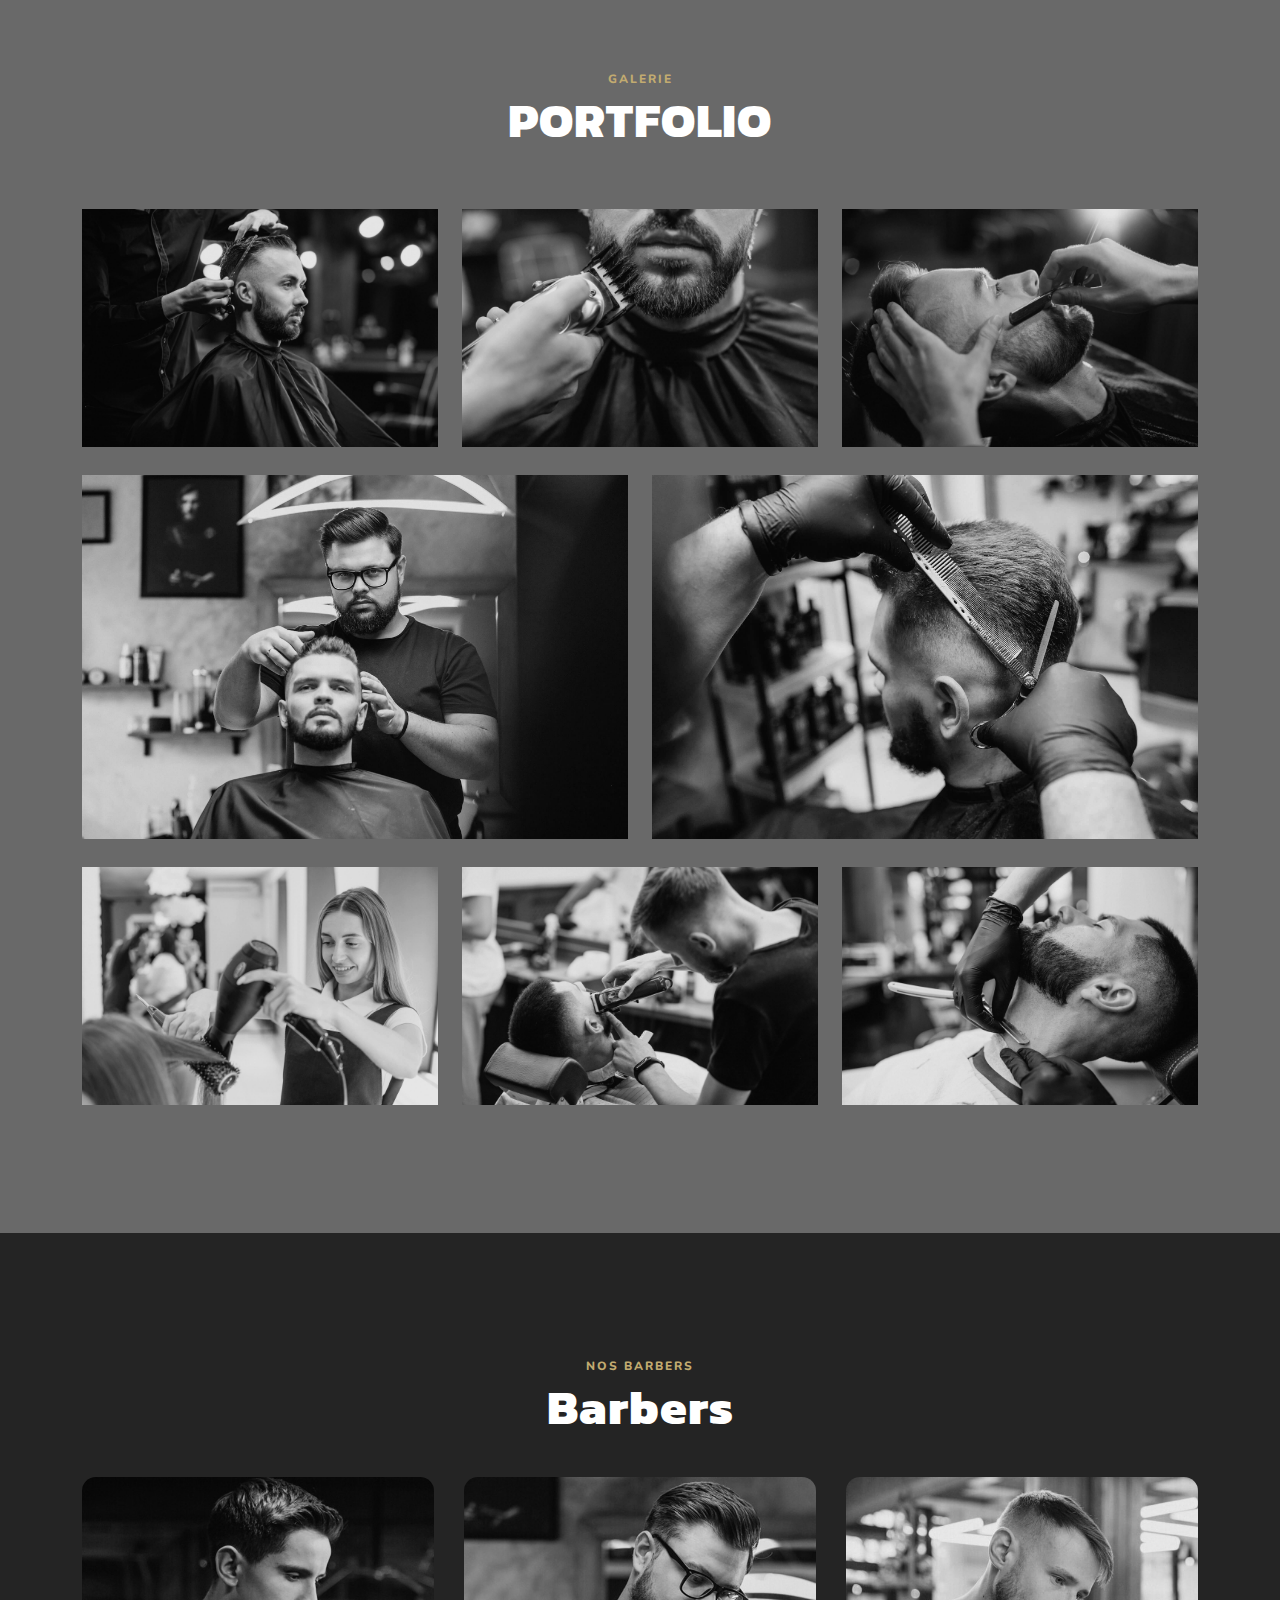
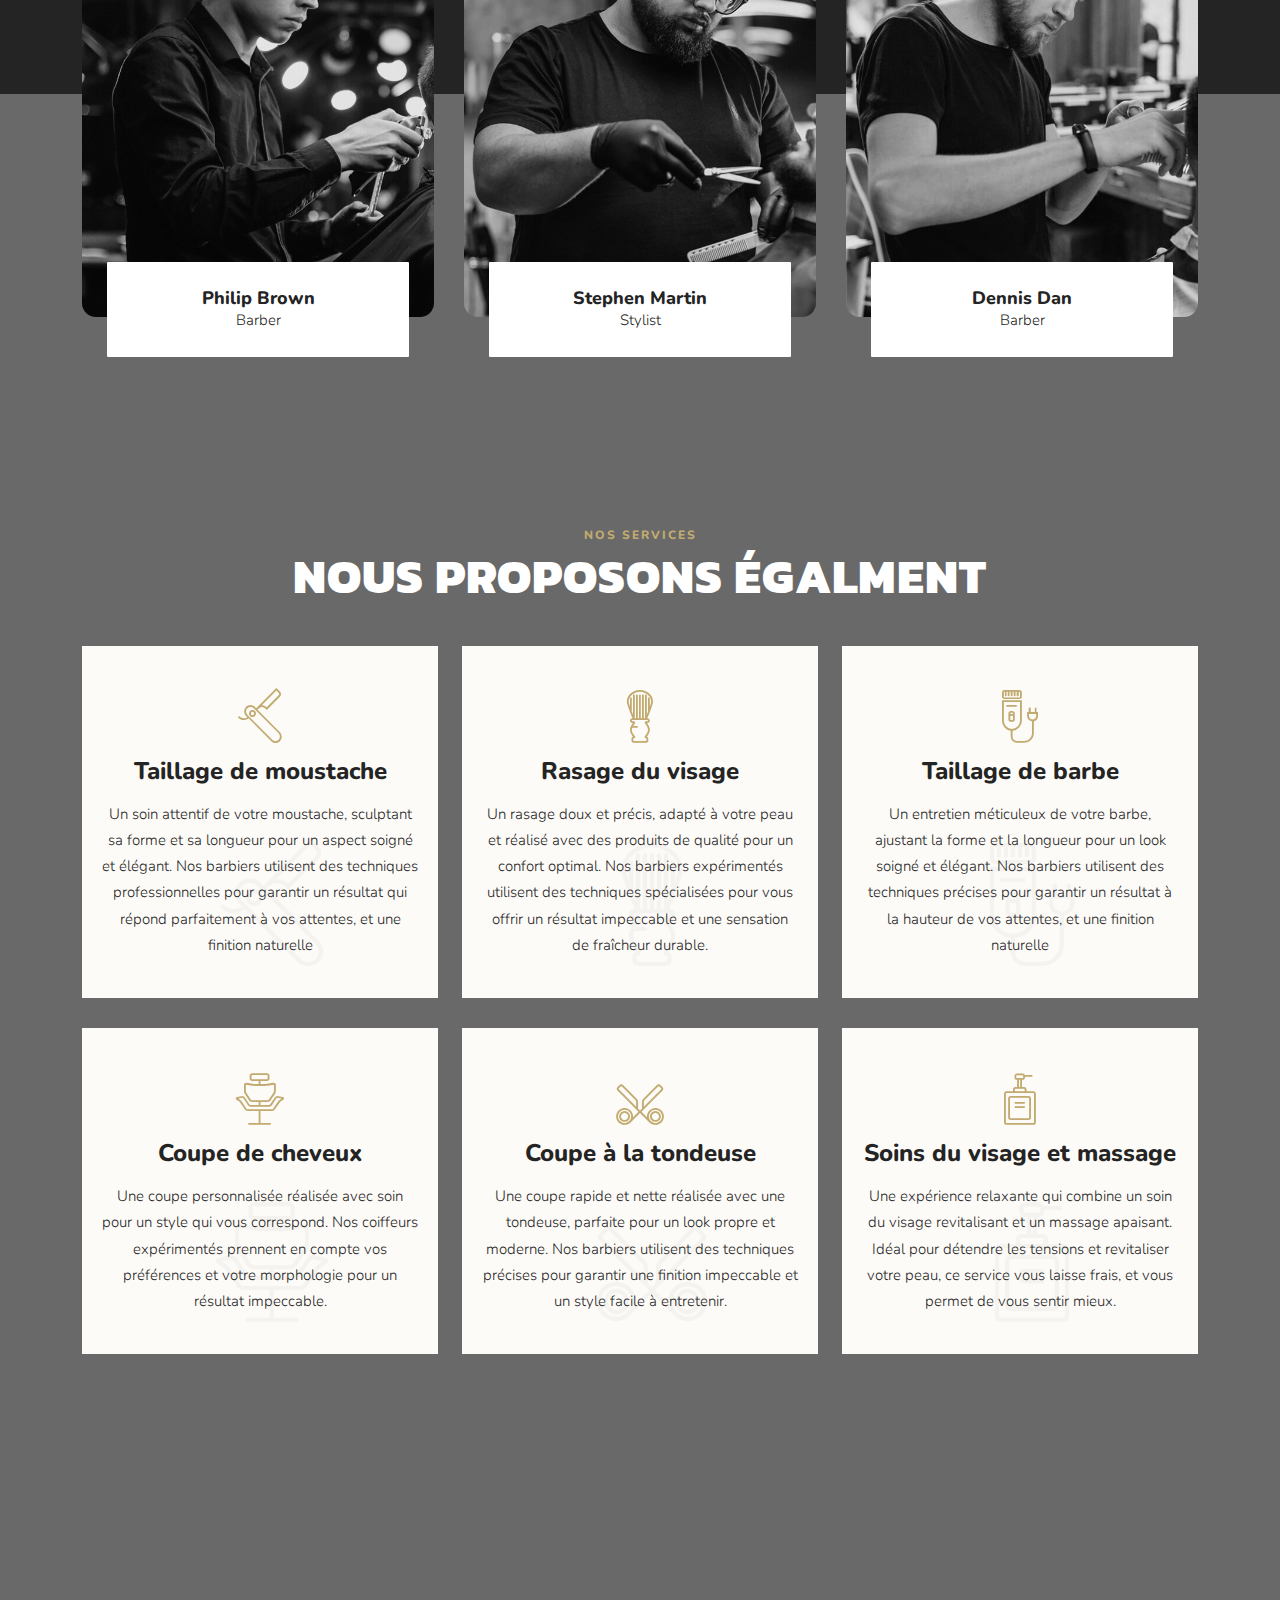
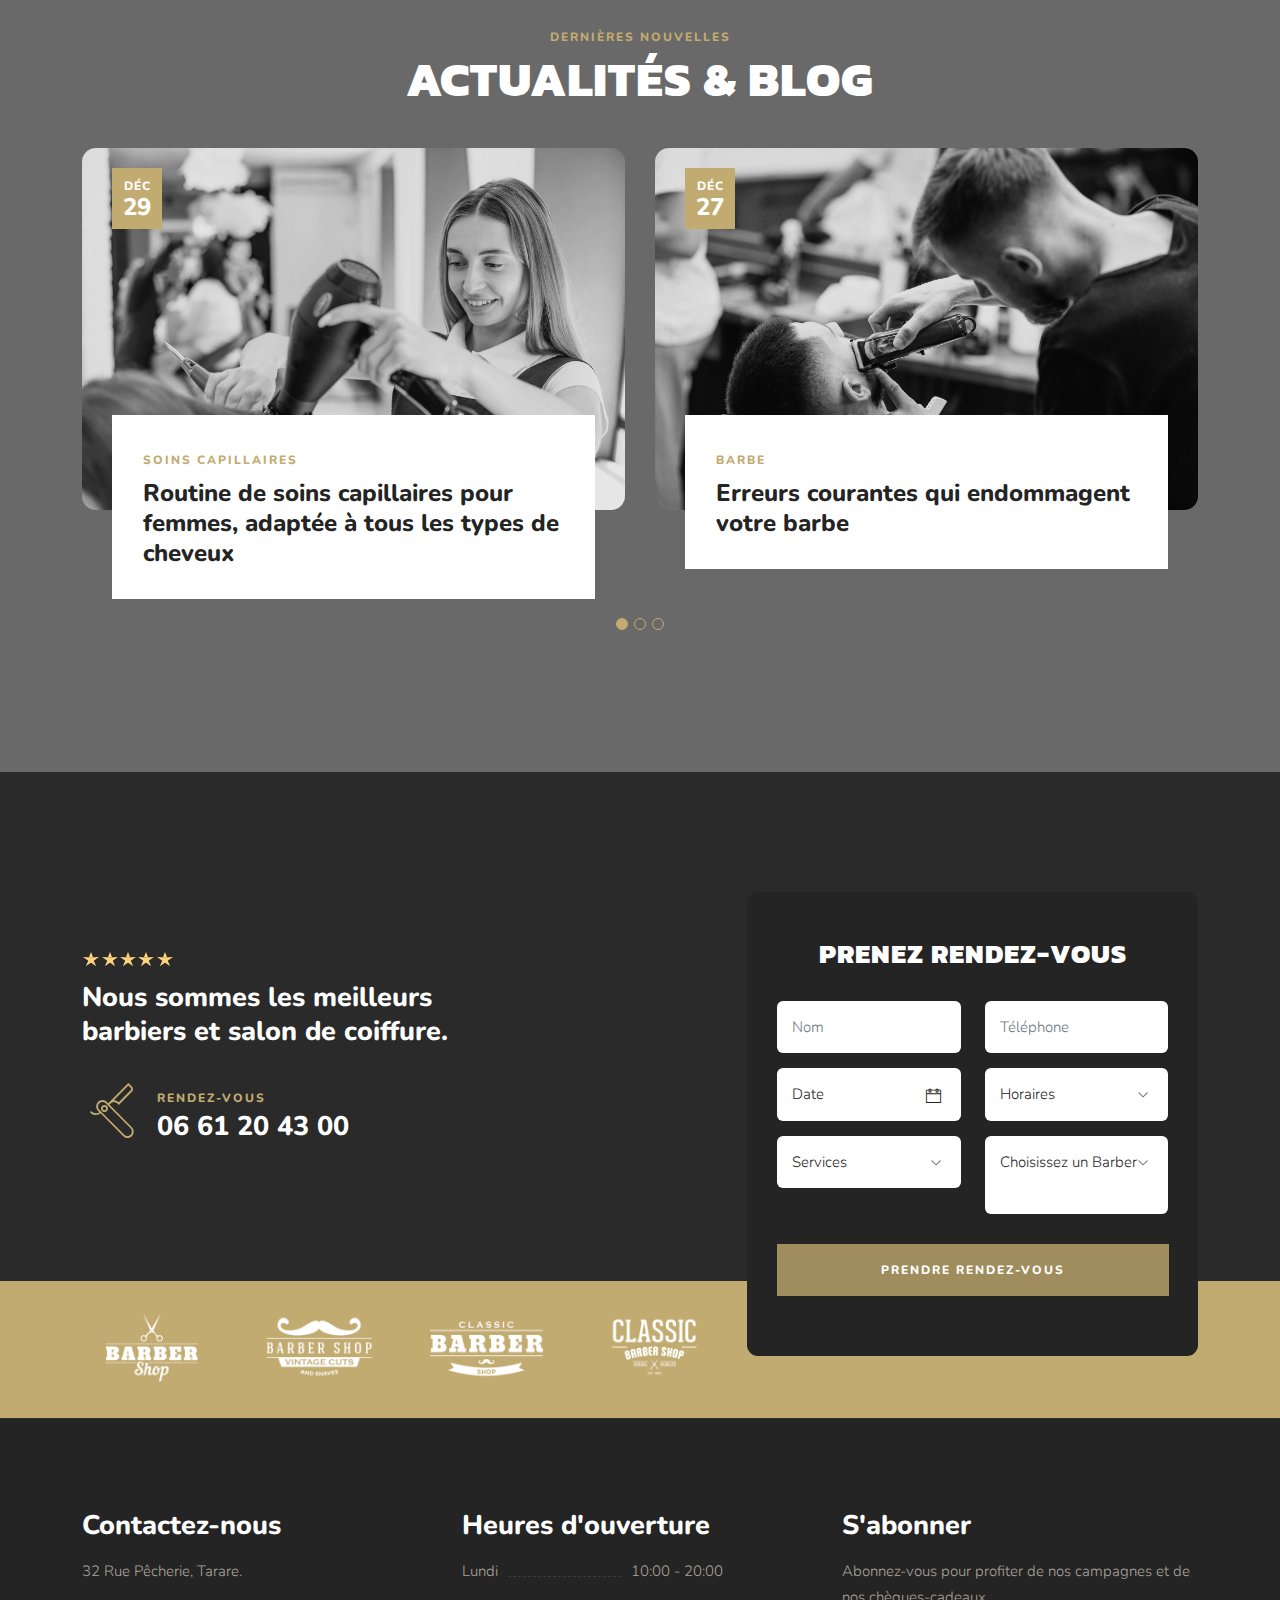
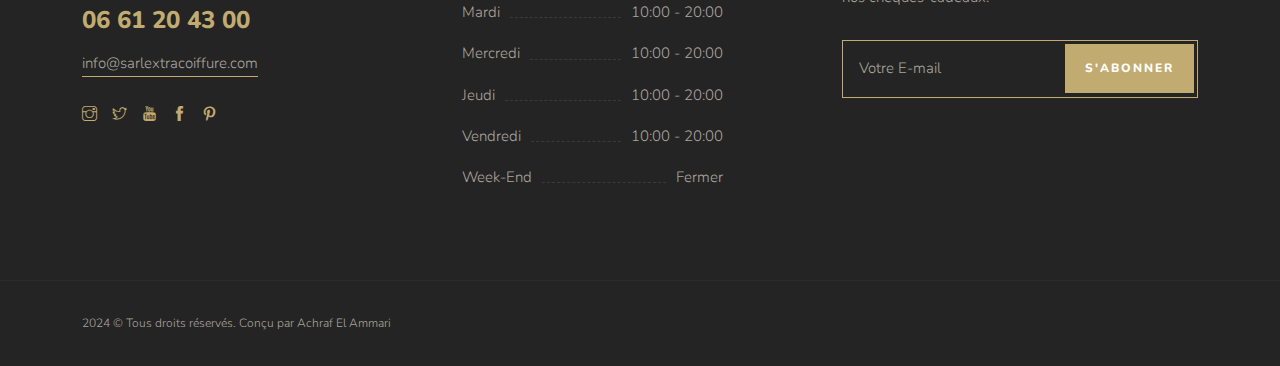
==== commit 11e94495: "Update index.html" ====
--- a/index.html
+++ b/index.html
@@ -479,7 +479,7 @@
             </div>
             <div class="row">
                 <div class="col-md-12 text-center">
-                    <a class="vid" href="../../../../../www.youtube.com/watch61eb.html">
+                    <a class="vid" src="https://www.youtube.com/watch?v=e2x0UXVU2yg">
                         <div class="vid-butn"> <span class="icon"><i class="ti-control-play"></i></span> </div>
                     </a>
                 </div>
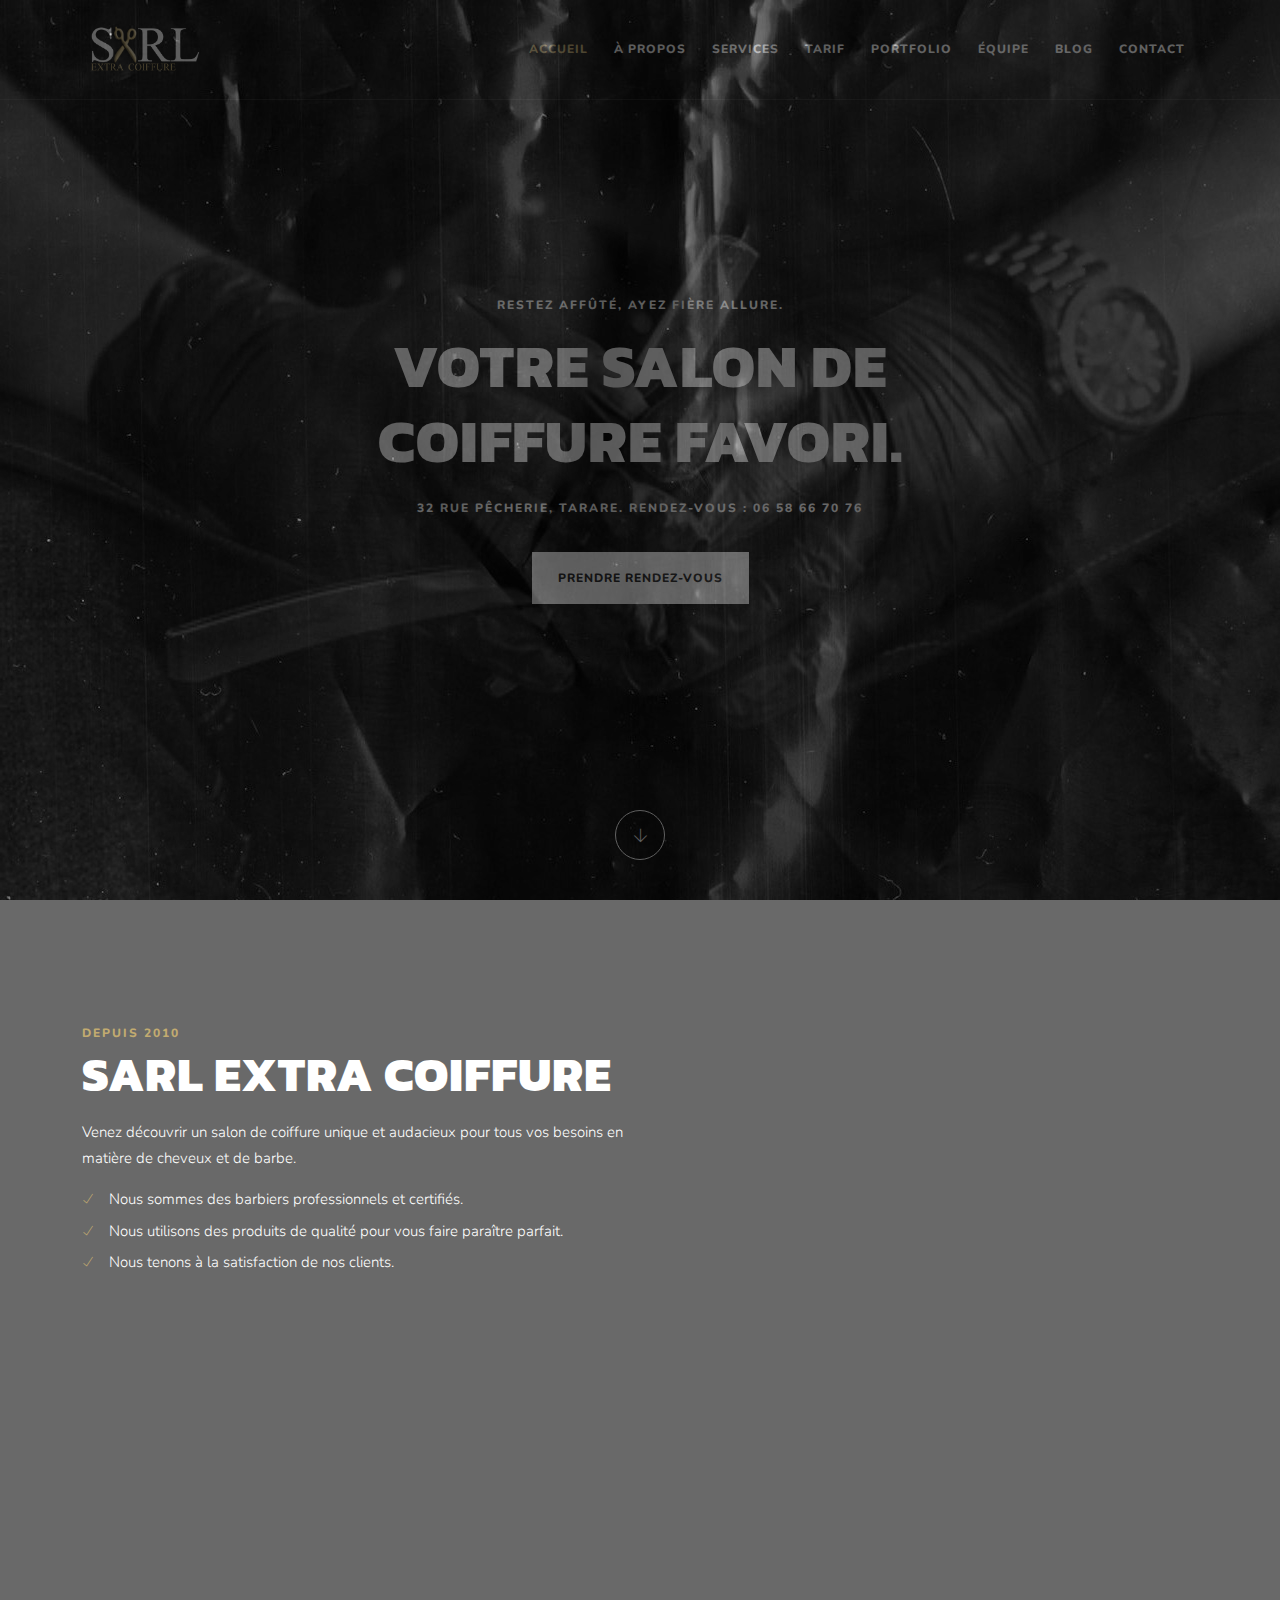
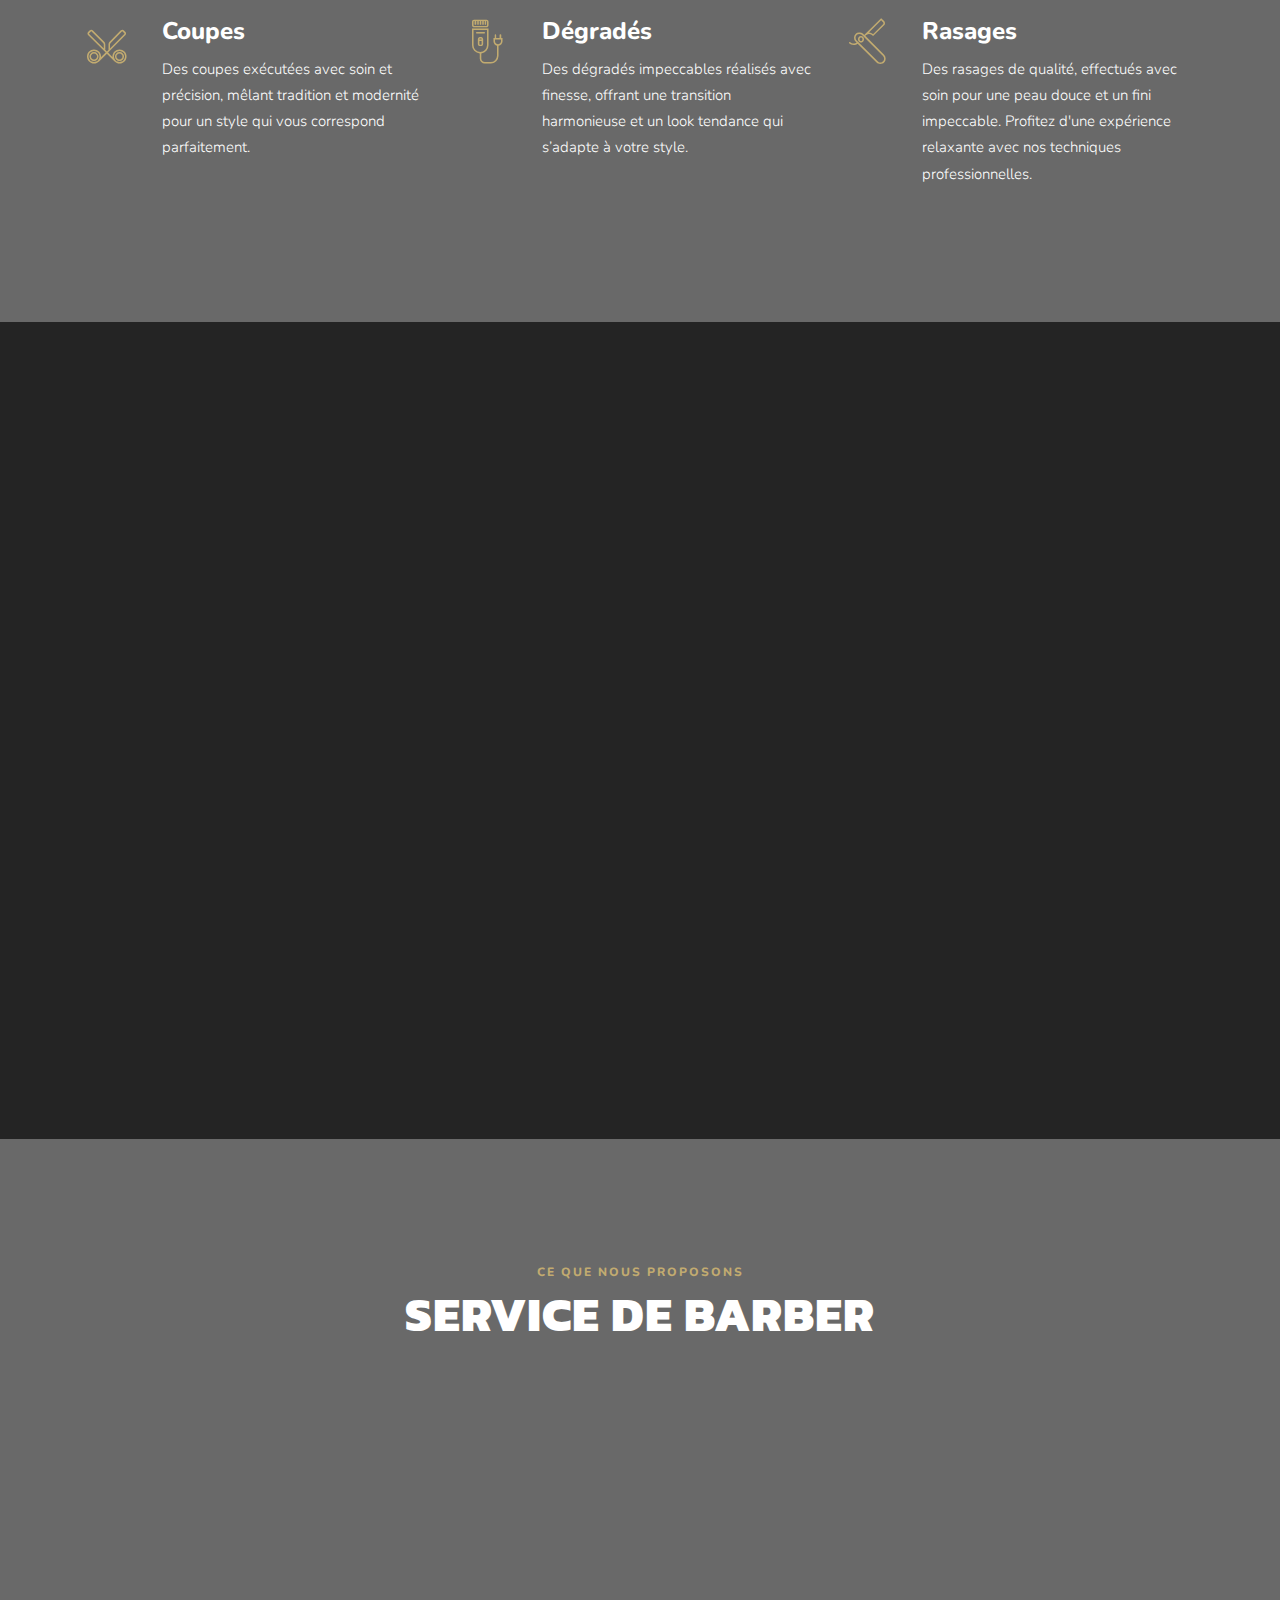
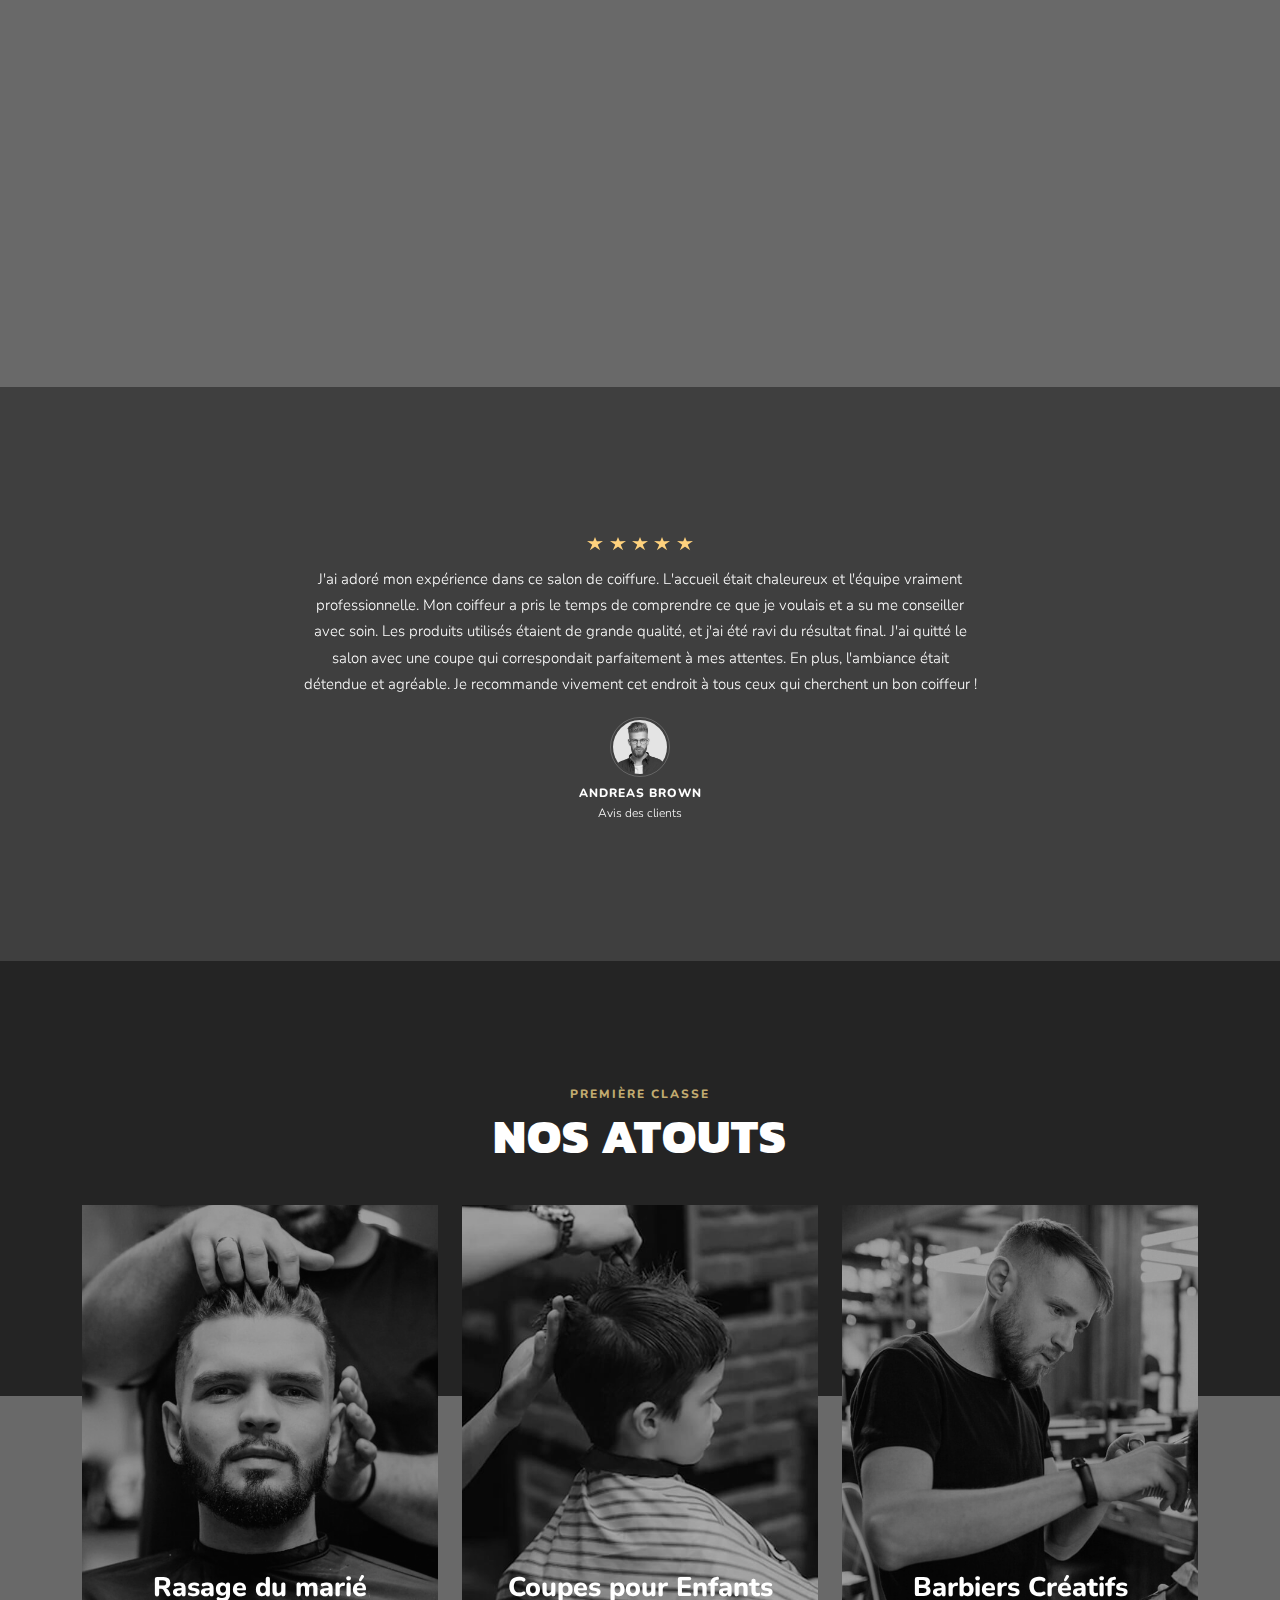
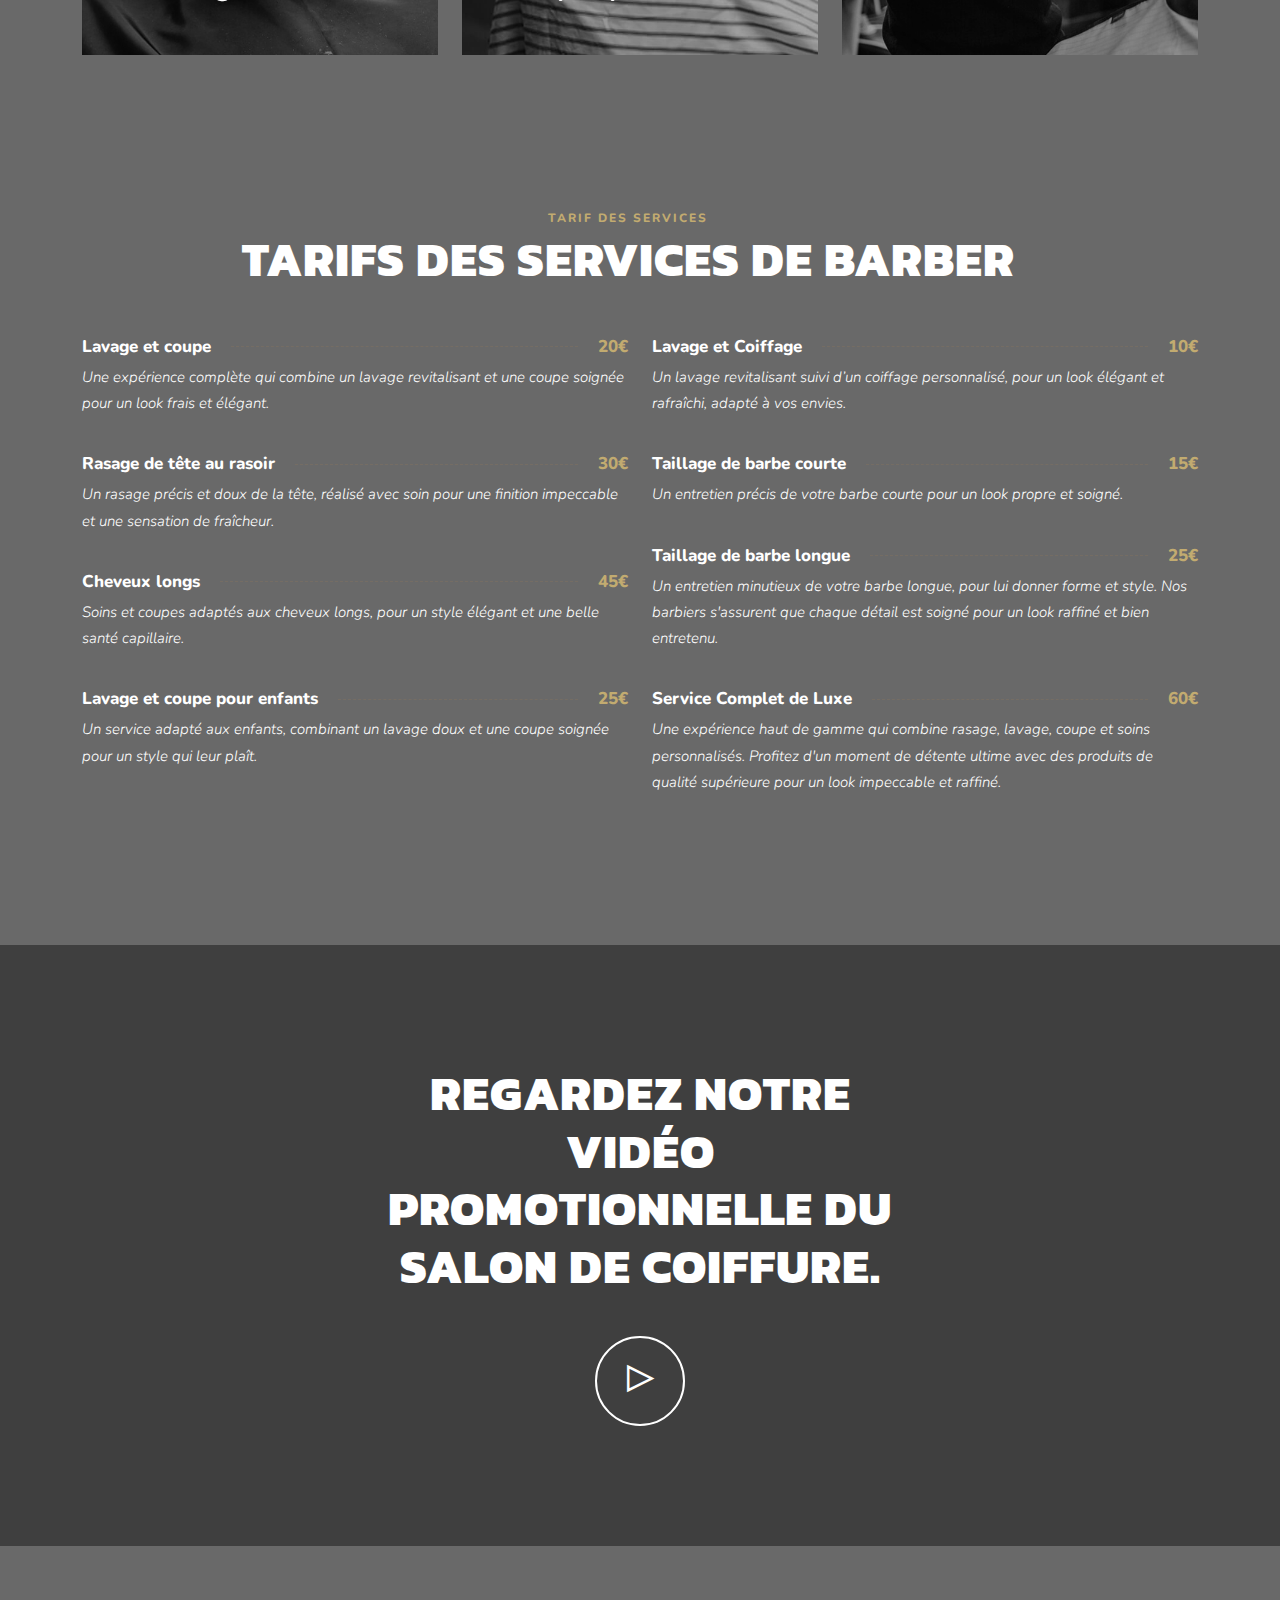
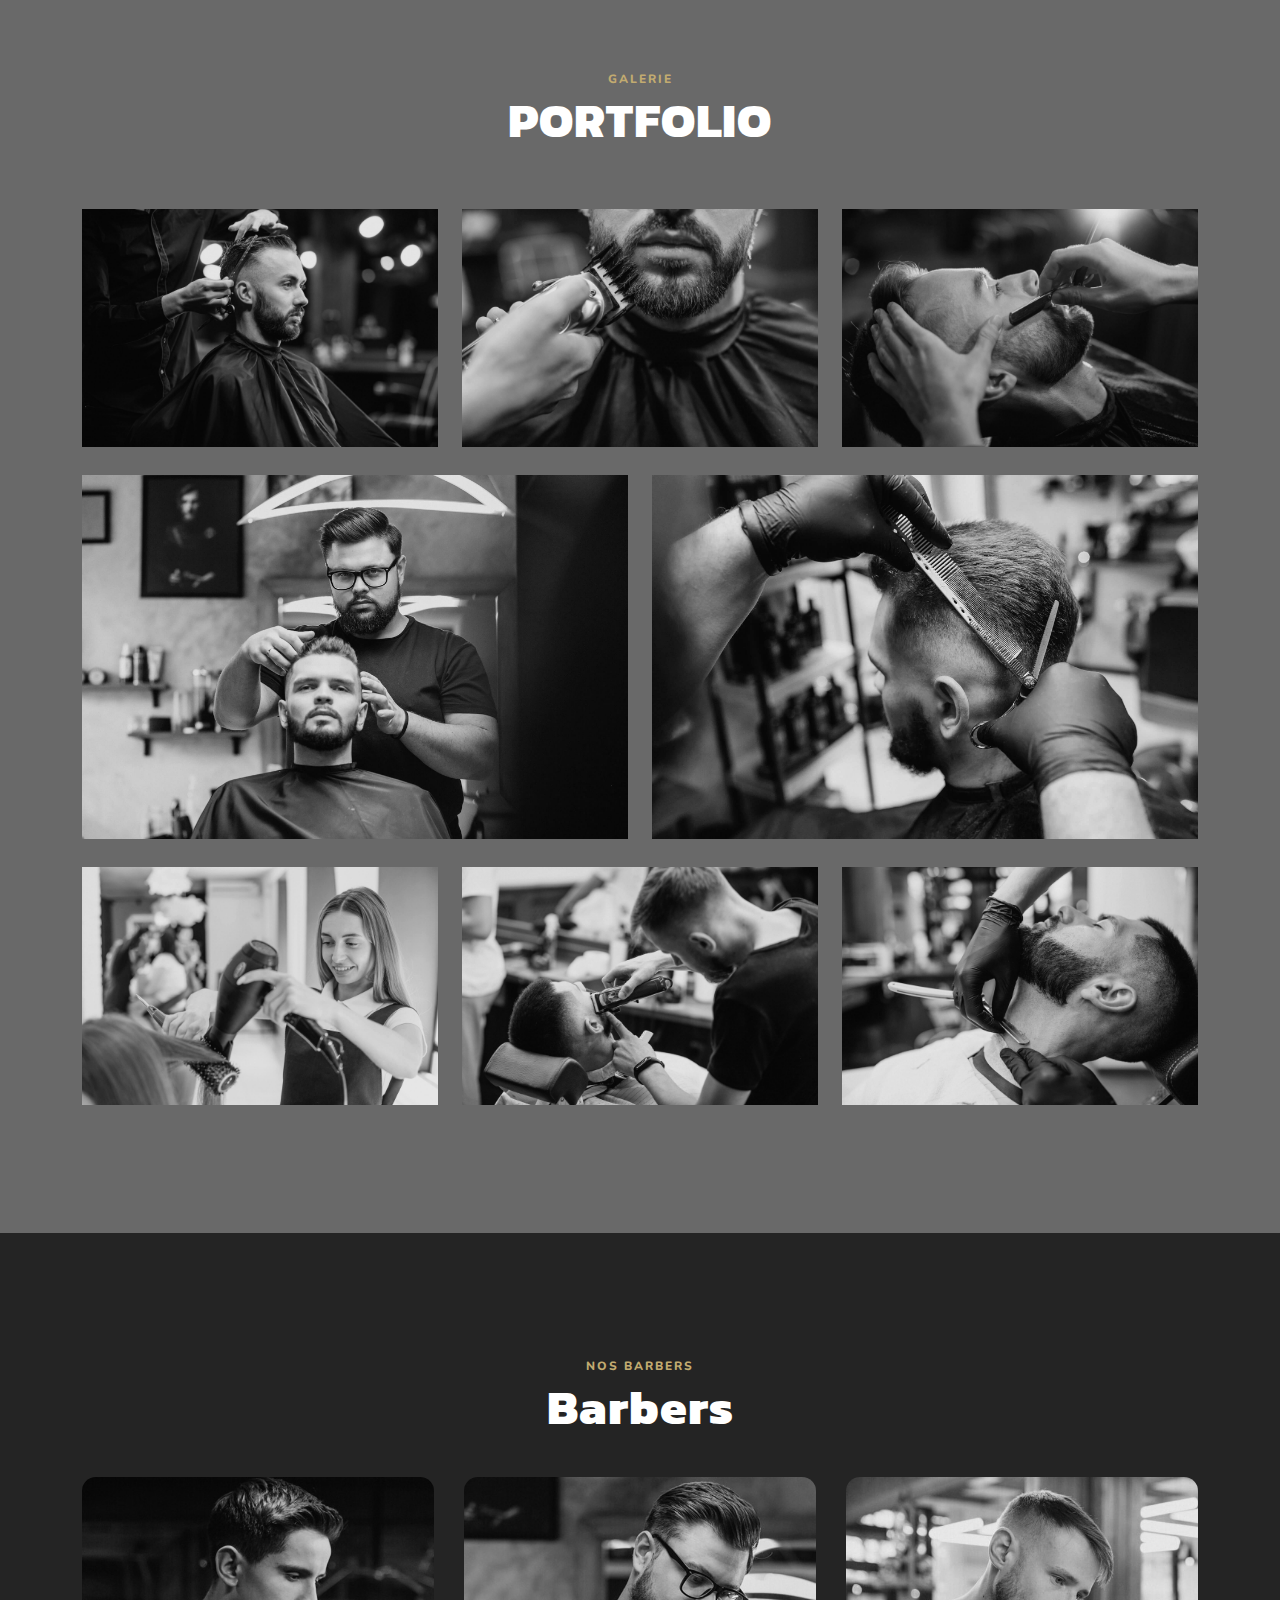
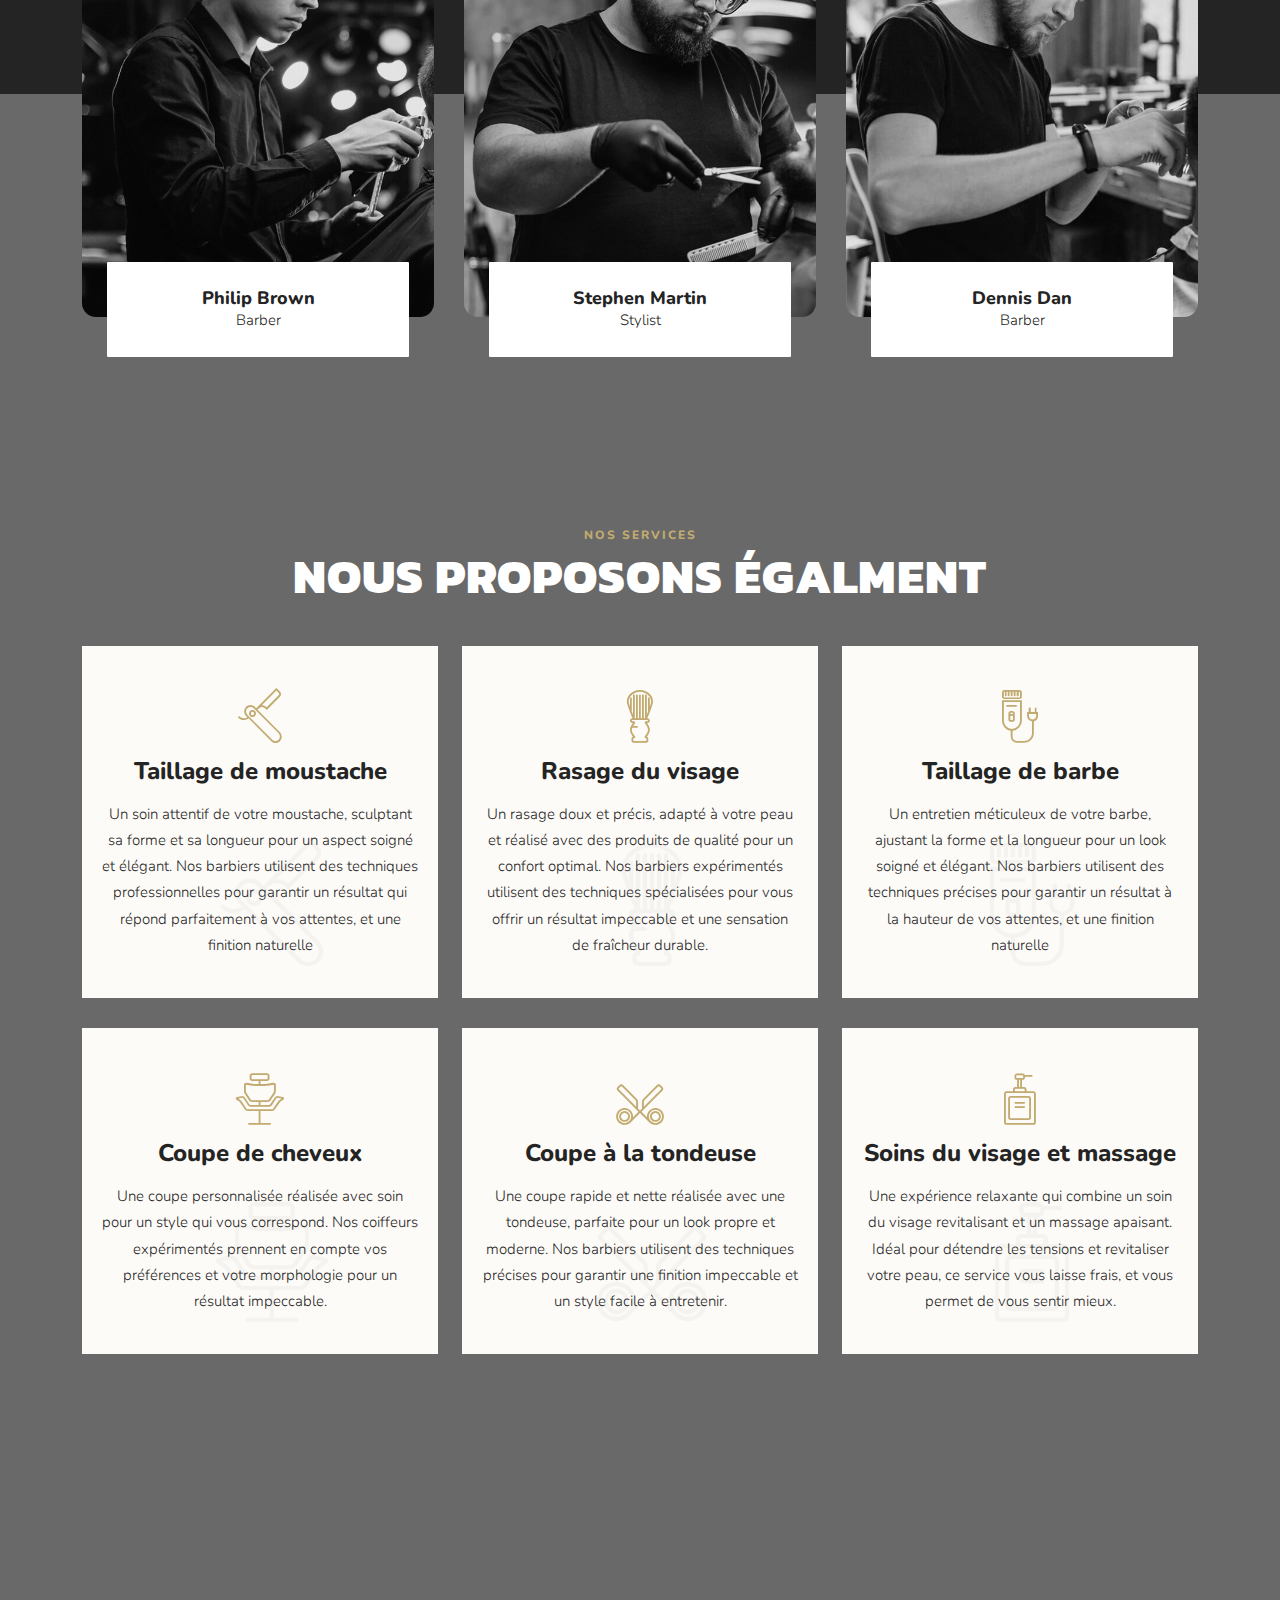
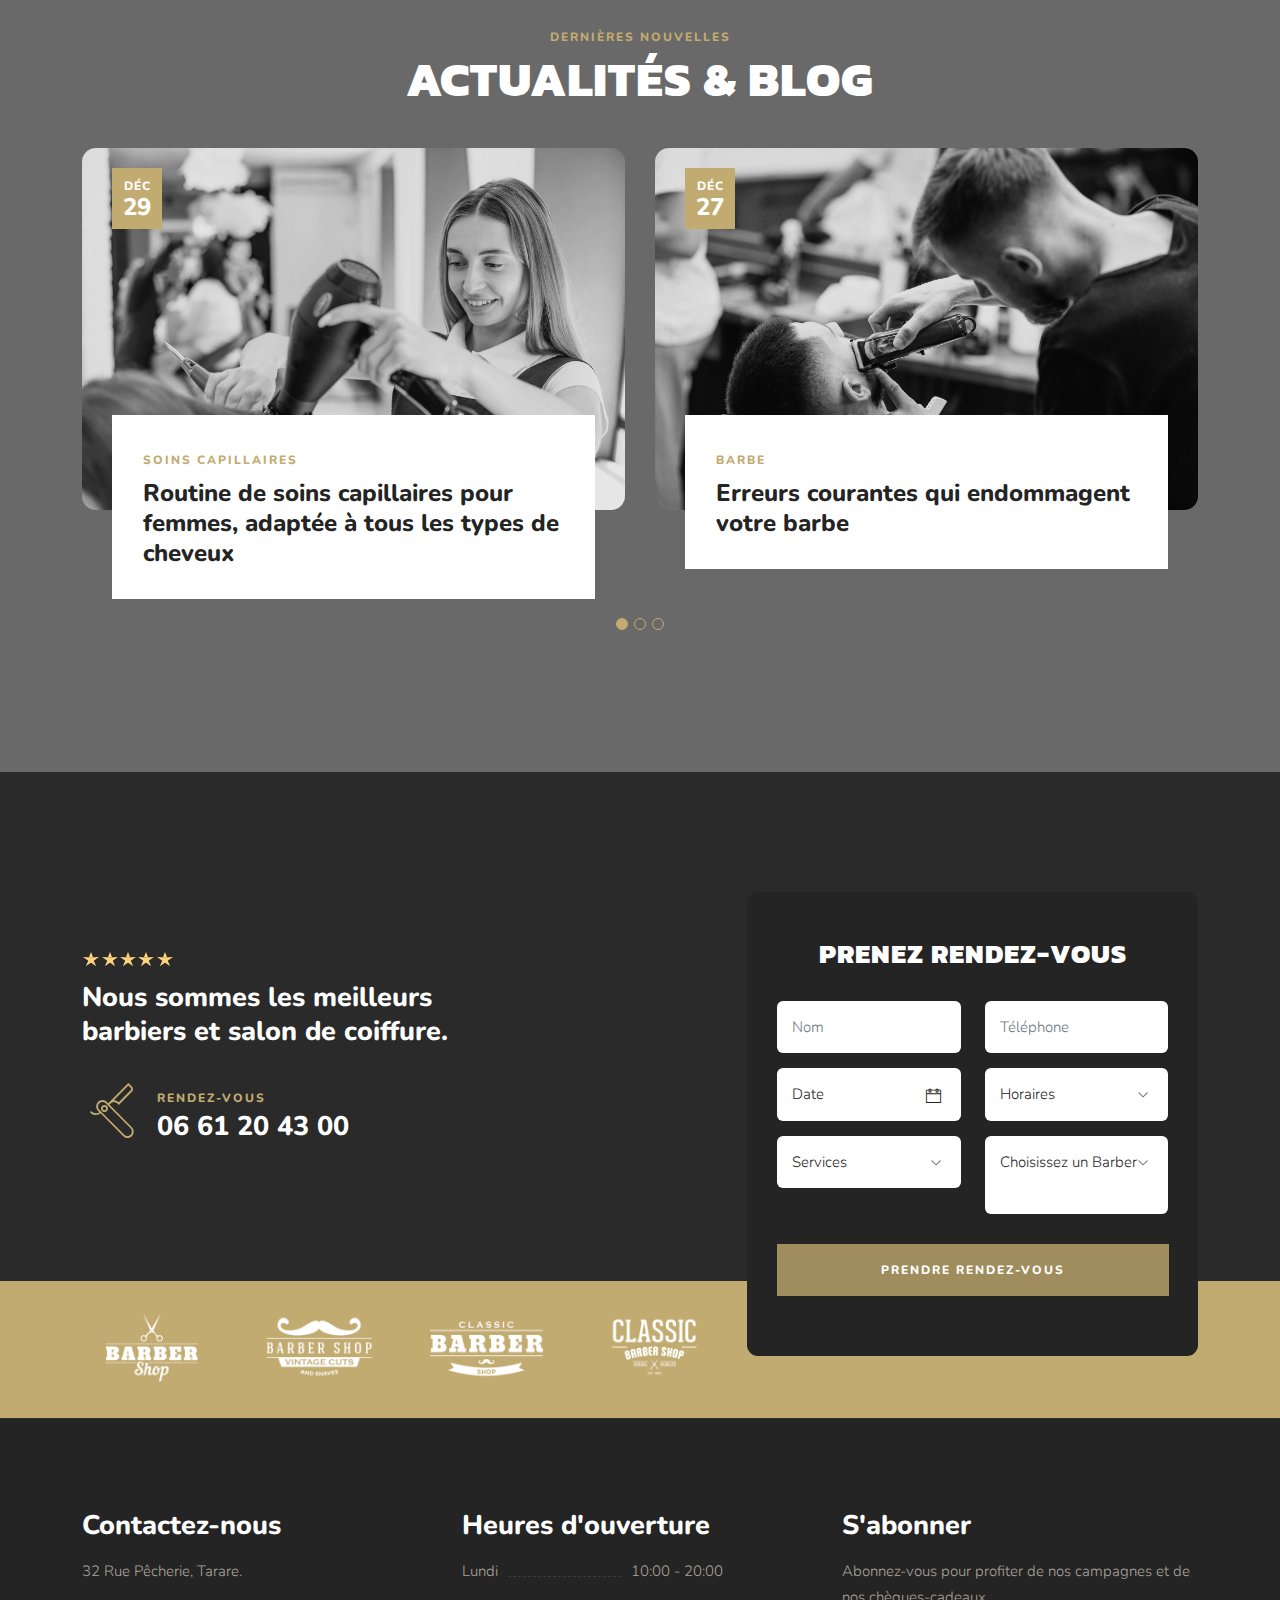
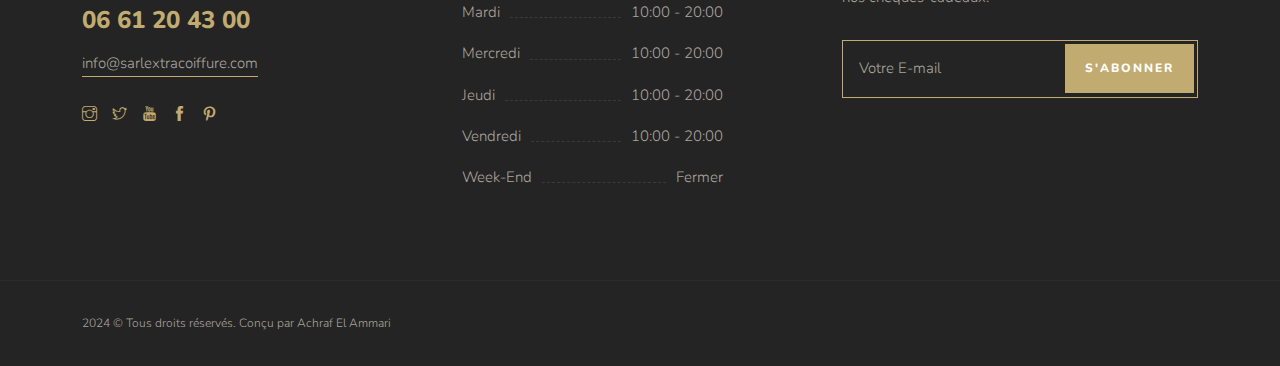
==== commit ff06b0b6: "Update index.html" ====
--- a/index.html
+++ b/index.html
@@ -479,7 +479,7 @@
             </div>
             <div class="row">
                 <div class="col-md-12 text-center">
-                    <a class="vid" src="https://www.youtube.com/watch?v=e2x0UXVU2yg">
+                    <a class="vid" href="https://www.youtube.com/watch?v=e2x0UXVU2yg">
                         <div class="vid-butn"> <span class="icon"><i class="ti-control-play"></i></span> </div>
                     </a>
                 </div>
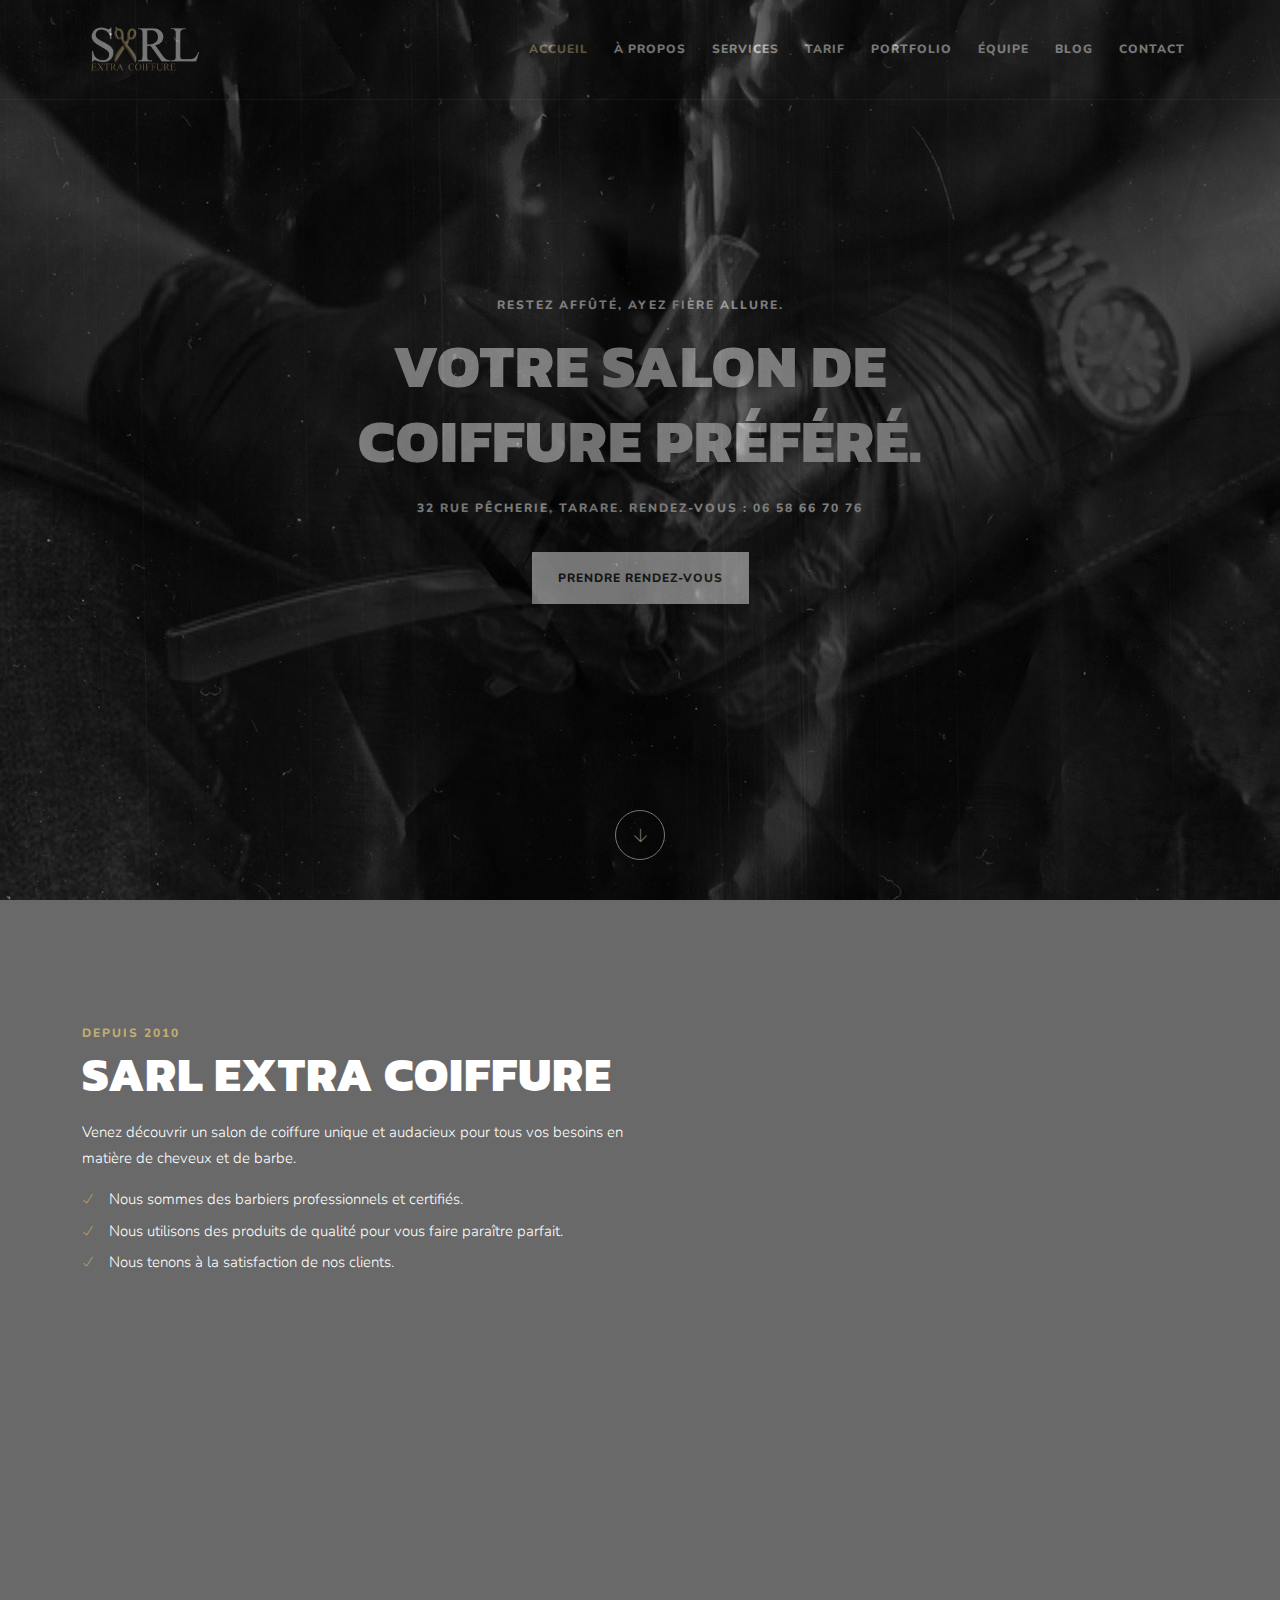
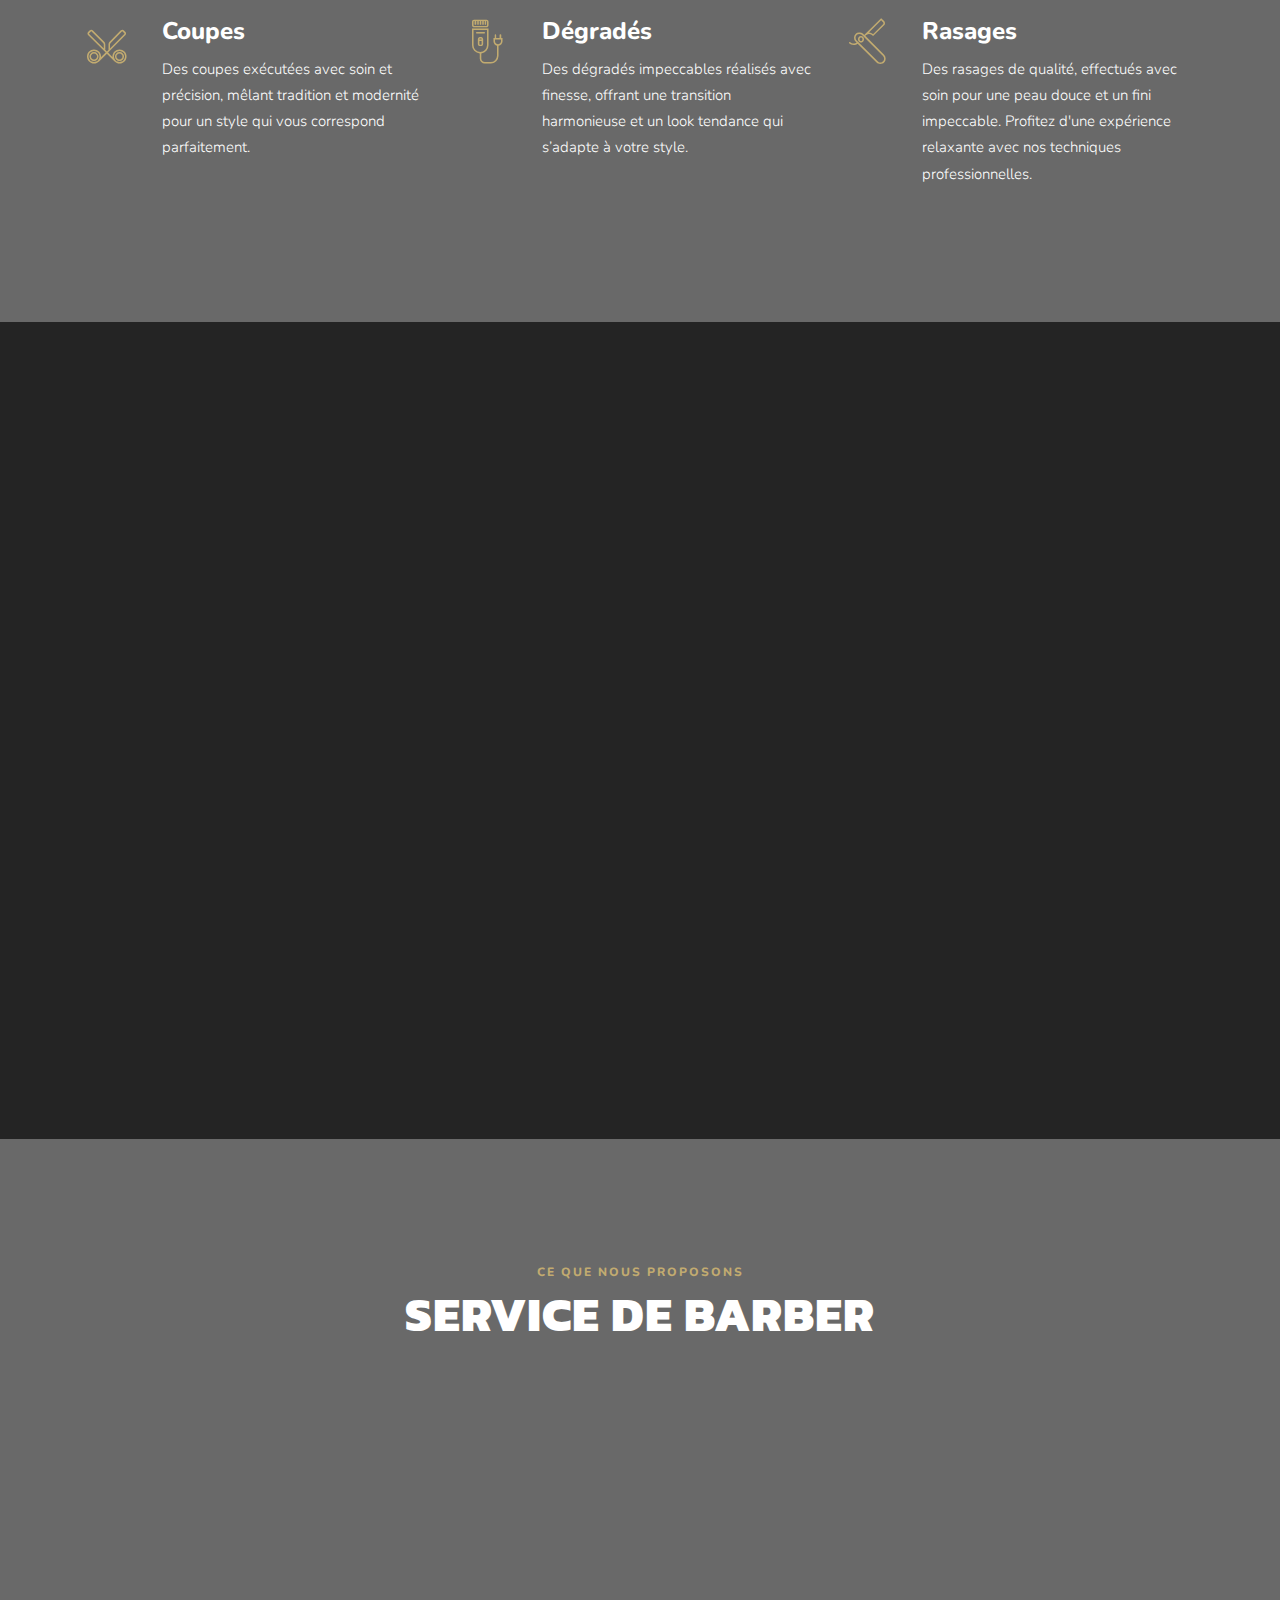
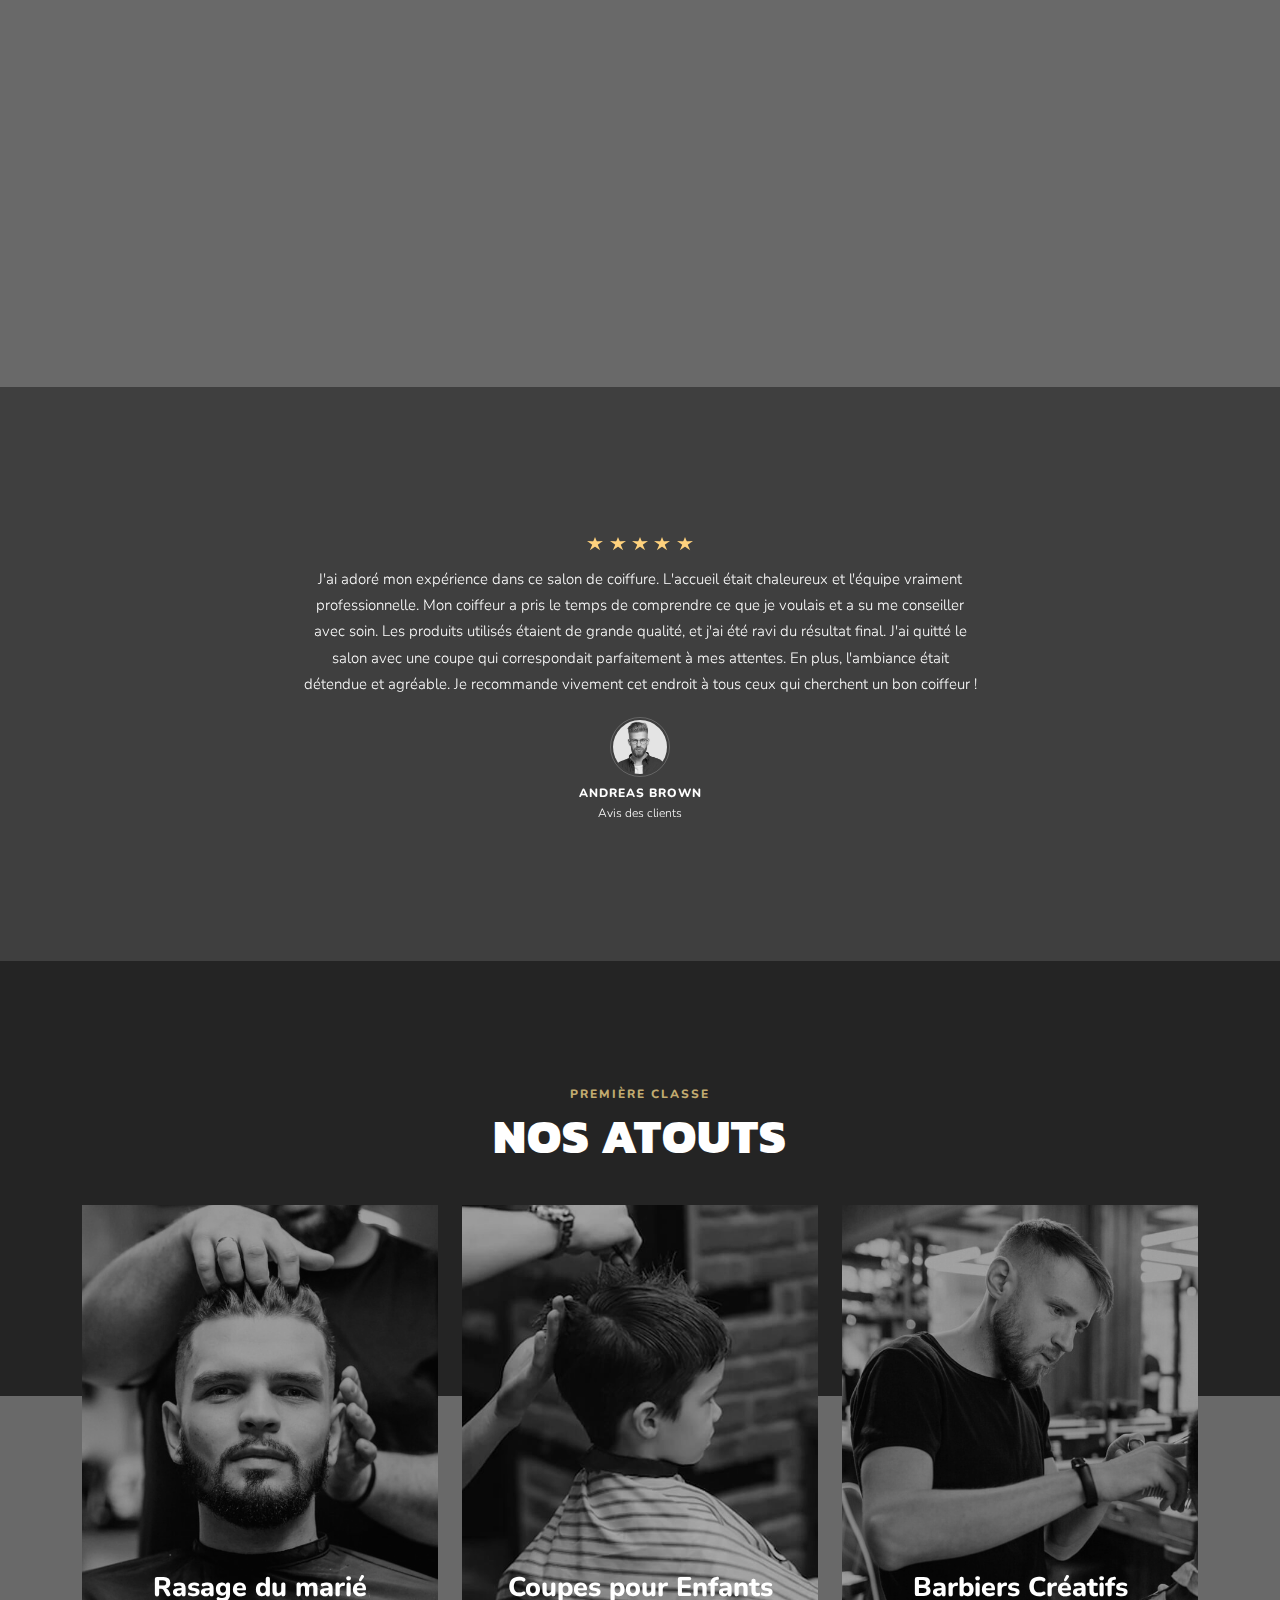
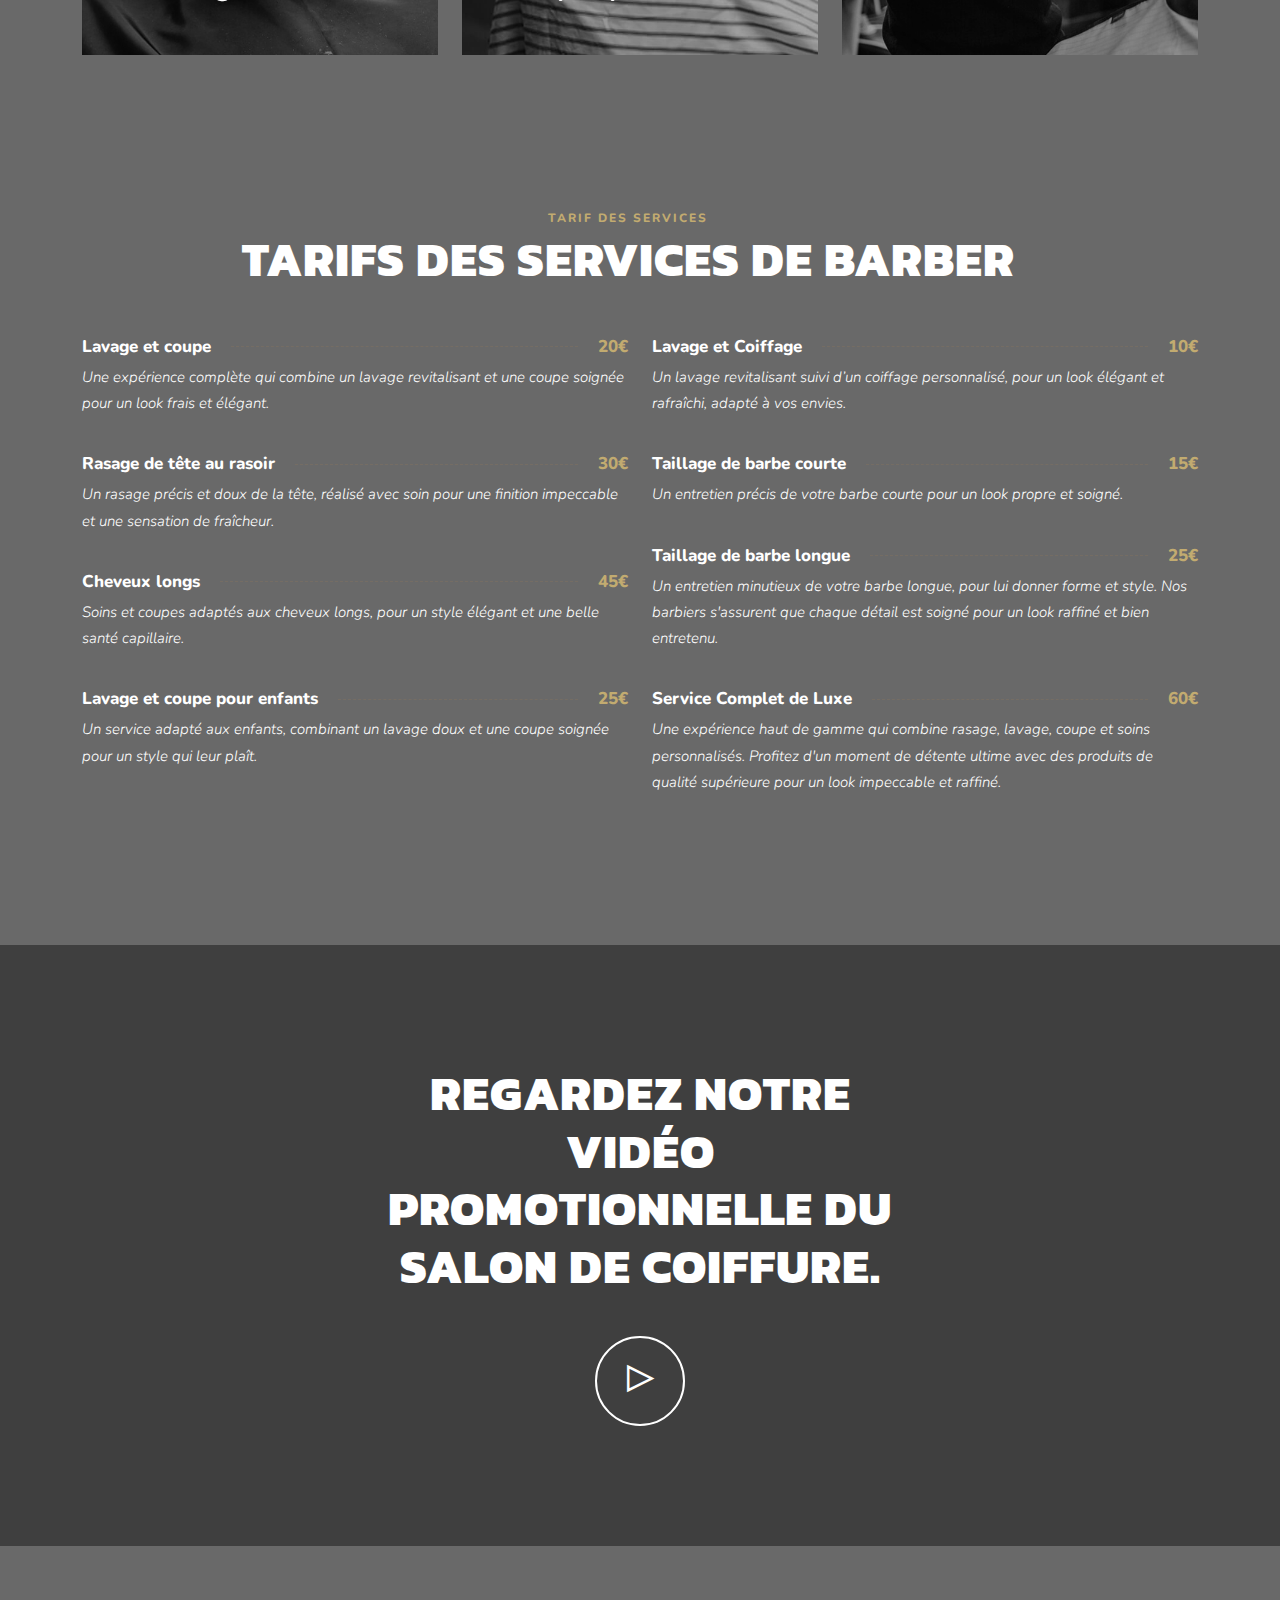
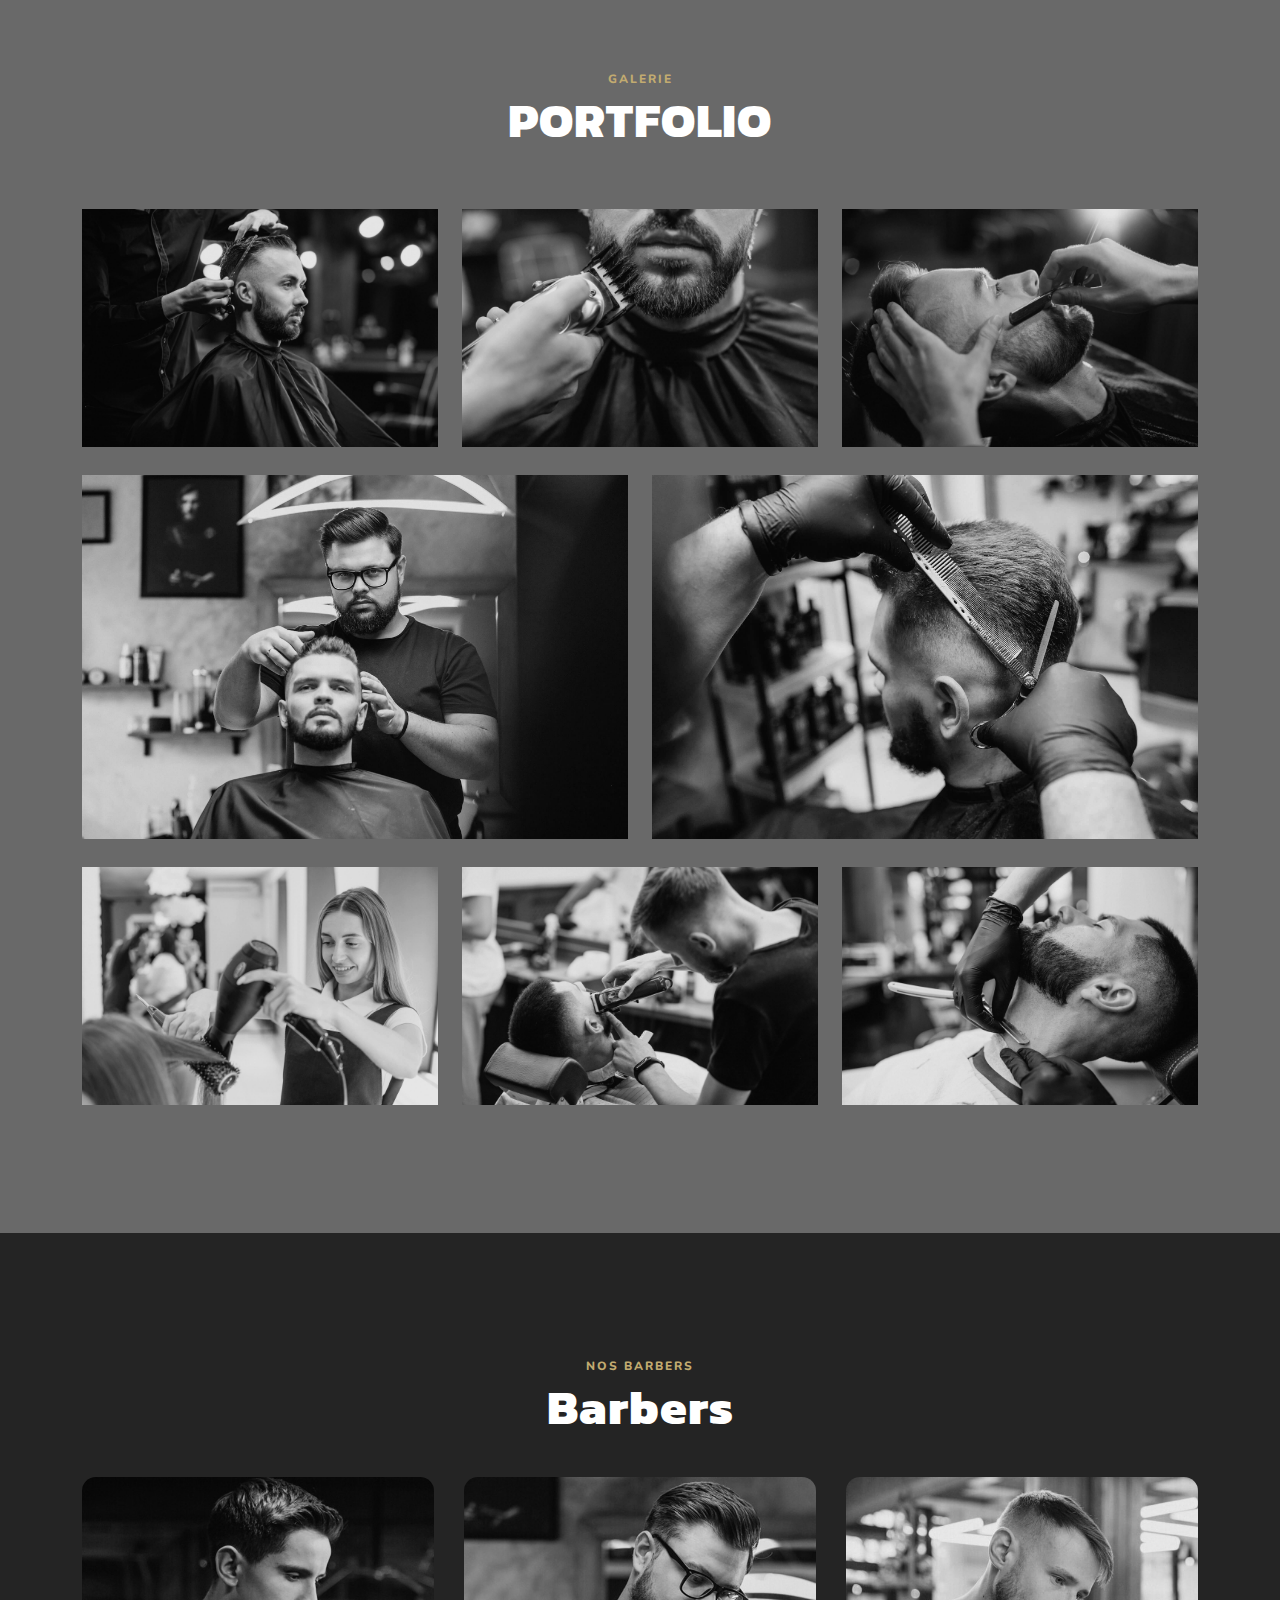
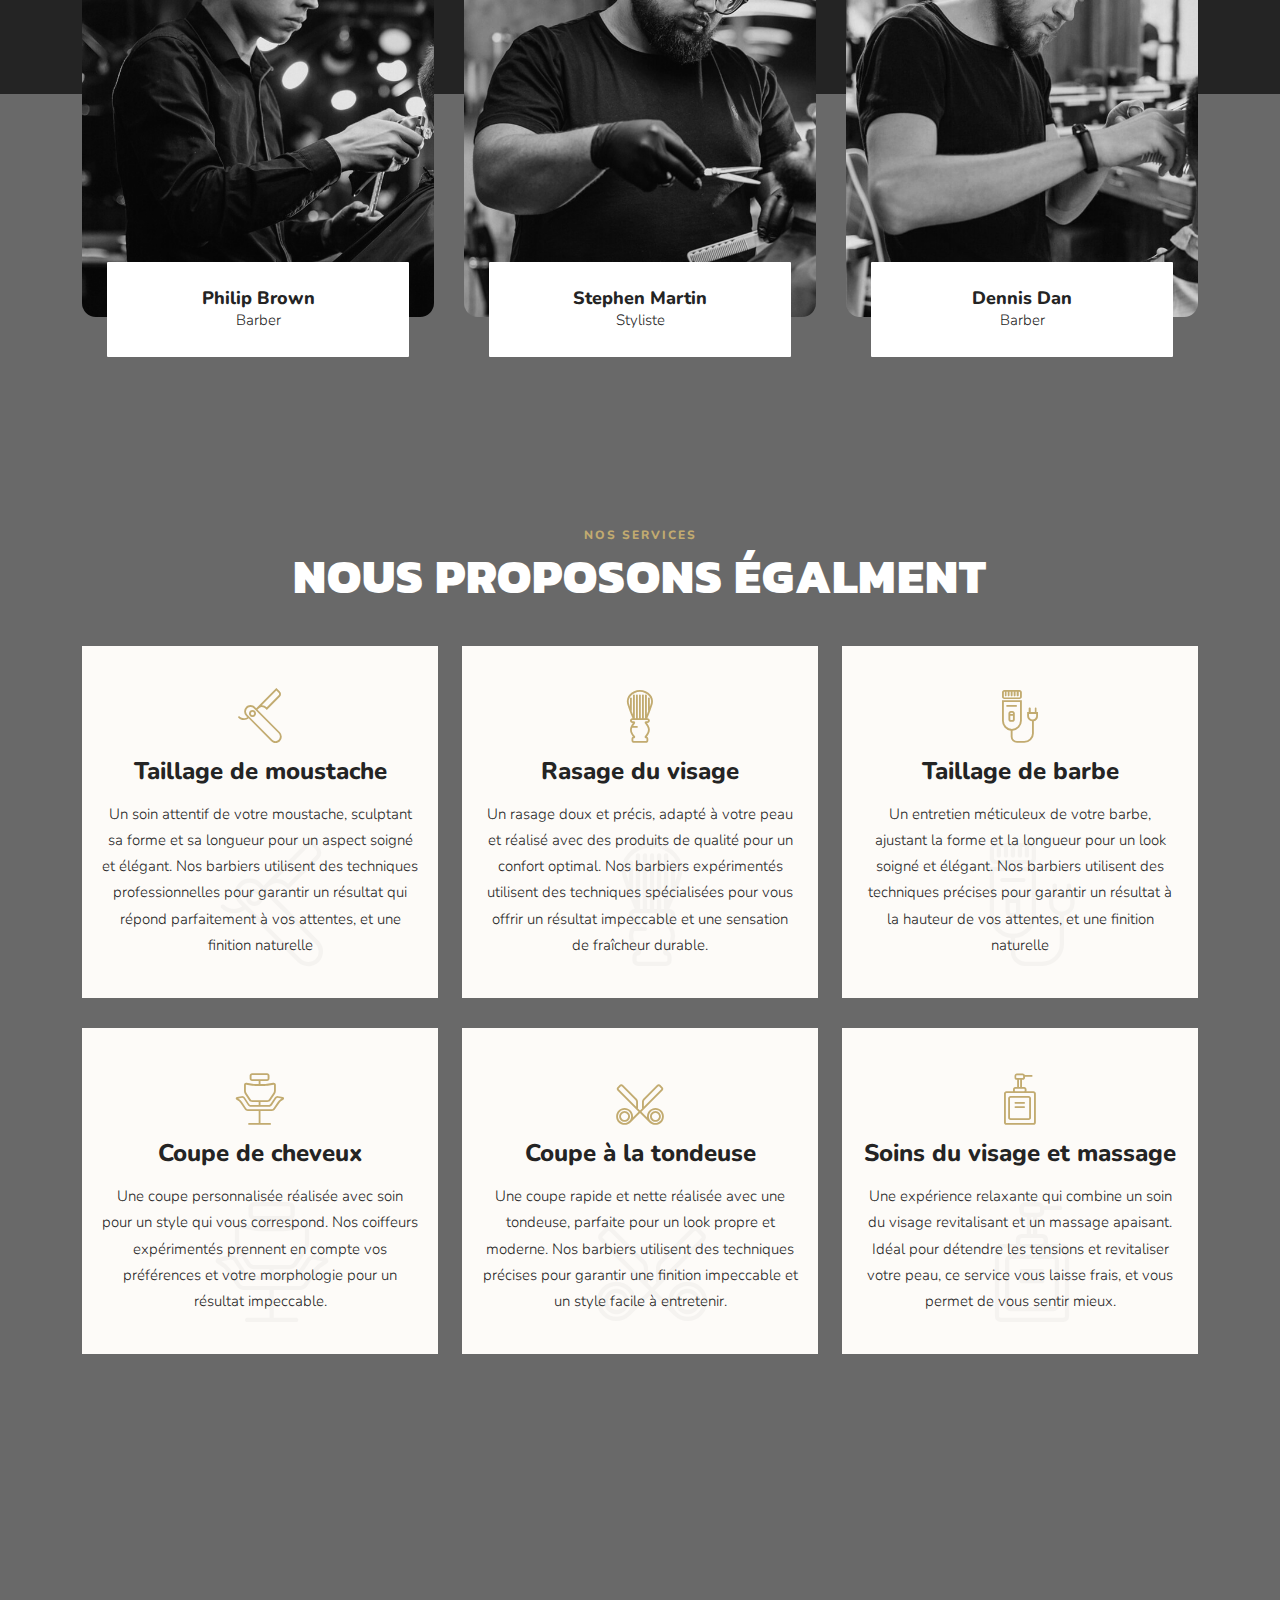
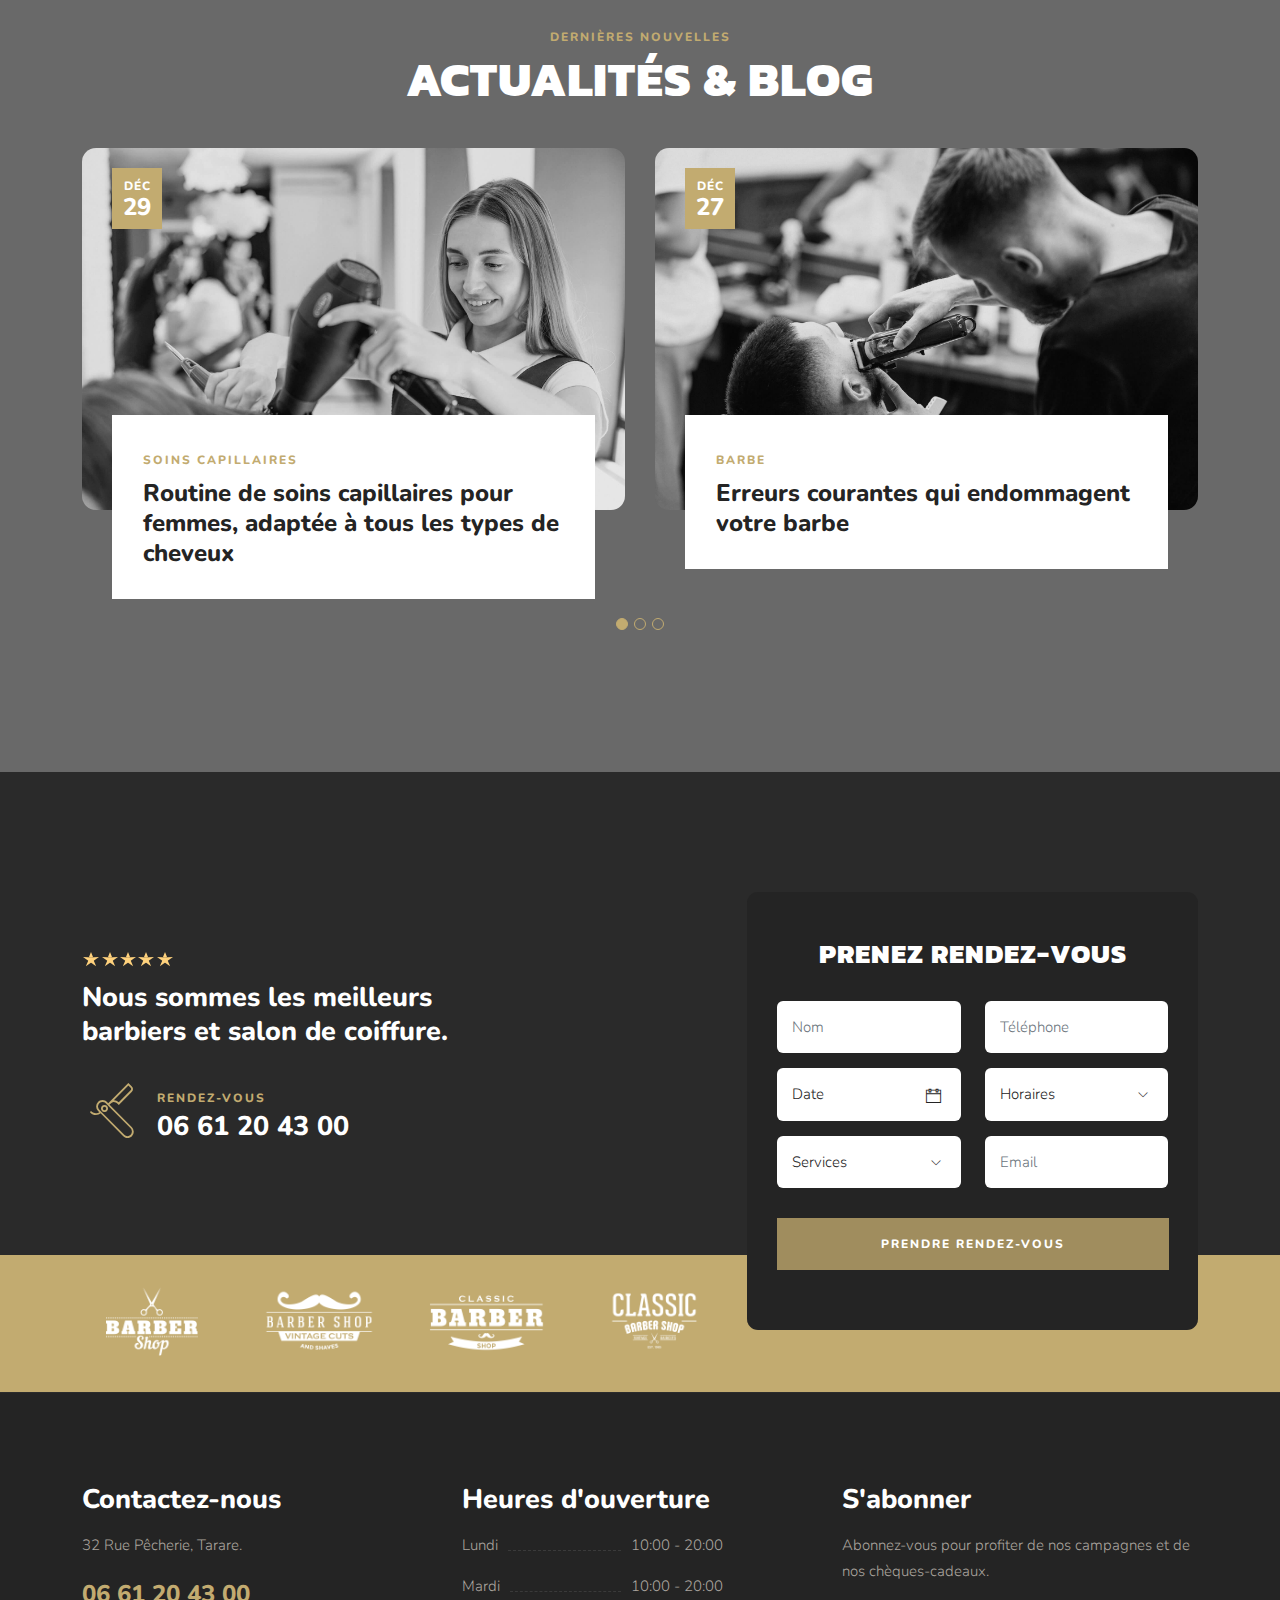
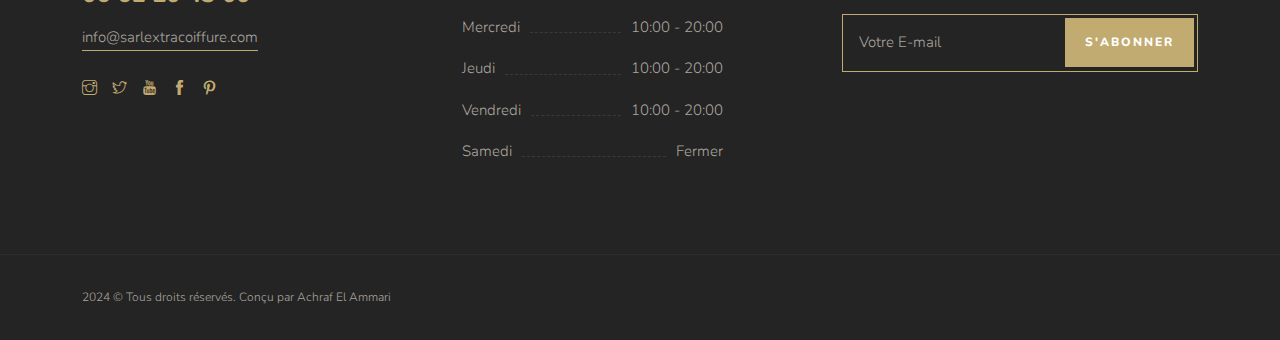
==== commit 80a538f4: "Update index.html" ====
--- a/index.html
+++ b/index.html
@@ -7,7 +7,7 @@
     <meta http-equiv="X-UA-Compatible" content="IE=edge" />
     <meta name="viewport" content="width=device-width, initial-scale=1, maximum-scale=1" />
     <title>Sarl Extra Coiffure</title>
-    <link rel="shortcut icon" href="/img/logo1.png" />
+    <link rel="shortcut icon" href="img/logo1.png" />
     <link rel="stylesheet" href="../../../../../fonts.googleapis.com/css25aa4.css?family=Outfit:wght@300;400;500;600;700;800;900&amp;display=swap">
     <link rel="stylesheet" href="css/plugins.css"/>
     <link rel="stylesheet" href="css/style.css" />
@@ -65,7 +65,7 @@
                 <div class="col-md-12 text-center">
                     <div class="v-middle">
                         <h5>Restez affûté, ayez fière allure.</h5>
-                        <h1>VOTRE SALON DE<br>COIFFURE FAVORI.</h1>
+                        <h1>VOTRE SALON DE<br>COIFFURE PRÉFÉRÉ.</h1>
                         <h5>32 Rue Pêcherie, Tarare. Rendez-vous : 06 58 66 70 76</h5> 
                         <a href="#" class="button-1 mt-20">Prendre rendez-vous<span></span></a>
                     </div>
@@ -479,7 +479,7 @@
             </div>
             <div class="row">
                 <div class="col-md-12 text-center">
-                    <a class="vid" href="https://www.youtube.com/watch?v=e2x0UXVU2yg">
+                    <a class="vid" href="../../../../../www.youtube.com/watch61eb.html">
                         <div class="vid-butn"> <span class="icon"><i class="ti-control-play"></i></span> </div>
                     </a>
                 </div>
@@ -590,14 +590,14 @@
                         <div class="team-card mb-30">
                             <div class="team-img"><img src="img/team/b2.png" alt="" class="w-100"></div>
                             <div class="team-content">
-                                <h3 class="team-title">Stephen Martin<span>Stylist</span></h3>
+                                <h3 class="team-title">Stephen Martin<span>StylisteF</span></h3>
                                 <p class="team-text">Un barbier expert avec plus de 10 ans d'expérience, passionné par les coupes modernes et les styles classiques. Sa précision et son souci du détail garantissent à chaque client une coupe impeccable et personnalisée.</p>
                                 <div class="social">
                                     <div class="full-width"> <a href="#"><i class="ti-linkedin"></i></a> <a href="#"><i class="ti-facebook"></i></a> <a href="#"><i class="ti-twitter"></i></a> <a href="#"><i class="ti-instagram"></i></a> </div>
                                 </div> <a href="team-details.html" class="button-1 mt-15">Détails de l'équipe<span></span></a>
                             </div>
                             <div class="title-box">
-                                <h3 class="mb-0">Stephen Martin<span>Stylist</span></h3>
+                                <h3 class="mb-0">Stephen Martin<span>Styliste</span></h3>
                             </div>
                         </div>
                         <div class="team-card mb-30">
@@ -809,96 +809,89 @@
                         </div>
                     </div>
                     <!-- Appointment form -->
-                    <div class="col-md-5 offset-md-2">
-                        <div class="booking-box">
-                            <div class="head-box text-center">
-                                <h4>PRENEZ RENDEZ-VOUS</h4>
-                            </div>
-                            <div class="booking-inner clearfix">
-                                <form class="form1 clearfix">
-                                    <div class="row">
-                                        <div class="col-md-6">
-                                            <div class="input1_wrapper">
-                                                <label>Nom</label>
-                                                <div class="input2_inner">
-                                                    <input type="text" class="form-control input" placeholder="Nom" required>
-                                                </div>
-                                            </div>
-                                        </div>
-                                        <div class="col-md-6">
-                                            <div class="input1_wrapper">
-                                                <label>Téléphone</label>
-                                                <div class="input2_inner">
-                                                    <input type="text" class="form-control input" placeholder="Téléphone" required>
-                                                </div>
-                                            </div>
-                                        </div>
-                                        <div class="col-md-6">
-                                            <div class="input1_wrapper">
-                                                <label>Date</label>
-                                                <div class="input1_inner">
-                                                    <input type="text" class="form-control input datepicker" placeholder="Date" required>
-                                                </div>
-                                            </div>
-                                        </div>
-                                        <div class="col-md-6">
-                                            <div class="select1_wrapper">
-                                                <label>Horaires</label>
-                                                <div class="select1_inner">
-                                                    <select class="select2 select" style="width: 100%">
-                                                        <option value="0">Horaires</option>
-                                                        <option value="1">10h00</option>
-                                                        <option value="2">11h00</option>
-                                                        <option value="3">12h00</option>
-                                                        <option value="4">14h00</option>
-                                                        <option value="5">16h00</option>
-                                                        <option value="6">18h00</option>
-                                                        <option value="7">20h00</option>
-                                                    </select>                                                    
-                                                </div>
-                                            </div>
-                                        </div>
-                                        <div class="col-md-6">
-                                            <div class="select1_wrapper">
-                                                <label>Services</label>
-                                                <div class="select1_inner">
-                                                    <select class="select2 select" style="width: 100%">
-                                                        <option value="0">Services</option>
-                                                        <option value="0">Coiffage</option>
-                                                        <option value="1">Masque facial</option>
-                                                        <option value="2">Rasage</option>
-                                                        <option value="3">Taillage de barbe</option>
-                                                        <option value="4">Lavage de cheveux</option>
-                                                    </select>
-                                                </div>
-                                            </div>
-                                        </div>
-                                        <div class="col-md-6">
-                                            <div class="select1_wrapper">
-                                                <label>Choisissez un Barber</label>
-                                                <div class="select1_inner">
-                                                    <select class="select2 select" style="width: 100%">
-                                                        <option value="0">Choisissez un Barber</option>
-                                                        <option value="0">Philip</option>
-                                                        <option value="1">Stephen</option>
-                                                        <option value="2">Dennis</option>
-                                                        <option value="3">Helen</option>
-                                                    </select>
-                                                </div>
-                                            </div>
-                                        </div>
-                                        <div class="col-md-12">
-                                            <button type="submit" class="btn-form1-submit mt-15">Prendre rendez-vous</button>
-                                        </div>
-                                    </div>
-                                </form>
-                            </div>
-                        </div>
-                    </div>
-                </div>
-            </div>
-        </div>
-    </section>
+<div class="col-md-5 offset-md-2">
+    <div class="booking-box">
+        <div class="head-box text-center">
+            <h4>PRENEZ RENDEZ-VOUS</h4>
+        </div>
+        <div class="booking-inner clearfix">
+            <form action="send-email.php" method="POST" class="form1 clearfix">
+                <div class="row">
+                    <div class="col-md-6">
+                        <div class="input1_wrapper">
+                            <label>Nom</label>
+                            <div class="input2_inner">
+                                <input type="text" name="nom" class="form-control input" placeholder="Nom" required>
+                            </div>
+                        </div>
+                    </div>
+                    <div class="col-md-6">
+                        <div class="input1_wrapper">
+                            <label>Téléphone</label>
+                            <div class="input2_inner">
+                                <input type="text" name="telephone" class="form-control input" placeholder="Téléphone" required>
+                            </div>
+                        </div>
+                    </div>
+                    <div class="col-md-6">
+                        <div class="input1_wrapper">
+                            <label>Date</label>
+                            <div class="input1_inner">
+                                <input type="text" name="date" class="form-control input datepicker" placeholder="Date" required>
+                            </div>
+                        </div>
+                    </div>
+                    <div class="col-md-6">
+                        <div class="select1_wrapper">
+                            <label>Horaires</label>
+                            <div class="select1_inner">
+                                <select name="horaire" class="select2 select" style="width: 100%">
+                                    <option value="0">Horaires</option>
+                                    <option value="10h00">10h00</option>
+                                    <option value="11h00">11h00</option>
+                                    <option value="12h00">12h00</option>
+                                    <option value="14h00">14h00</option>
+                                    <option value="16h00">16h00</option>
+                                    <option value="18h00">18h00</option>
+                                    <option value="20h00">20h00</option>
+                                </select>
+                            </div>
+                        </div>
+                    </div>
+                    <div class="col-md-6">
+                        <div class="select1_wrapper">
+                            <label>Services</label>
+                            <div class="select1_inner">
+                                <select name="service" class="select2 select" style="width: 100%">
+                                    <option value="0">Services</option>
+                                    <option value="Coiffage">Coiffage</option>
+                                    <option value="Masque facial">Masque facial</option>
+                                    <option value="Rasage">Rasage</option>
+                                    <option value="Taillage de barbe">Taillage de barbe</option>
+                                    <option value="Lavage de cheveux">Lavage de cheveux</option>
+                                </select>
+                            </div>
+                        </div>
+                    </div>
+                    <!-- Champ pour l'email -->
+                    <div class="col-md-6">
+                        <div class="input1_wrapper">
+                            <label>Email</label>
+                            <div class="input2_inner">
+                                <input type="email" name="email" class="form-control input" placeholder="Email" required>
+                            </div>
+                        </div>
+                    </div>
+                    <div class="col-md-12">
+                        <button type="submit" class="btn-form1-submit mt-15">Prendre rendez-vous</button>
+                    </div>
+                </div>
+            </form>
+        </div>
+    </div>
+</div>
+
+</section>
     <!-- Clients -->
     <section class="clients">
         <div class="container">
@@ -967,7 +960,7 @@
                                     <div class="dots"></div> <span>10:00 - 20:00</span>
                                 </li>
                                 <li>
-                                    <div class="tit">Week-End</div>
+                                    <div class="tit">Samedi</div>
                                     <div class="dots"></div> <span>Fermer</span>
                                 </li>
                             </ul>
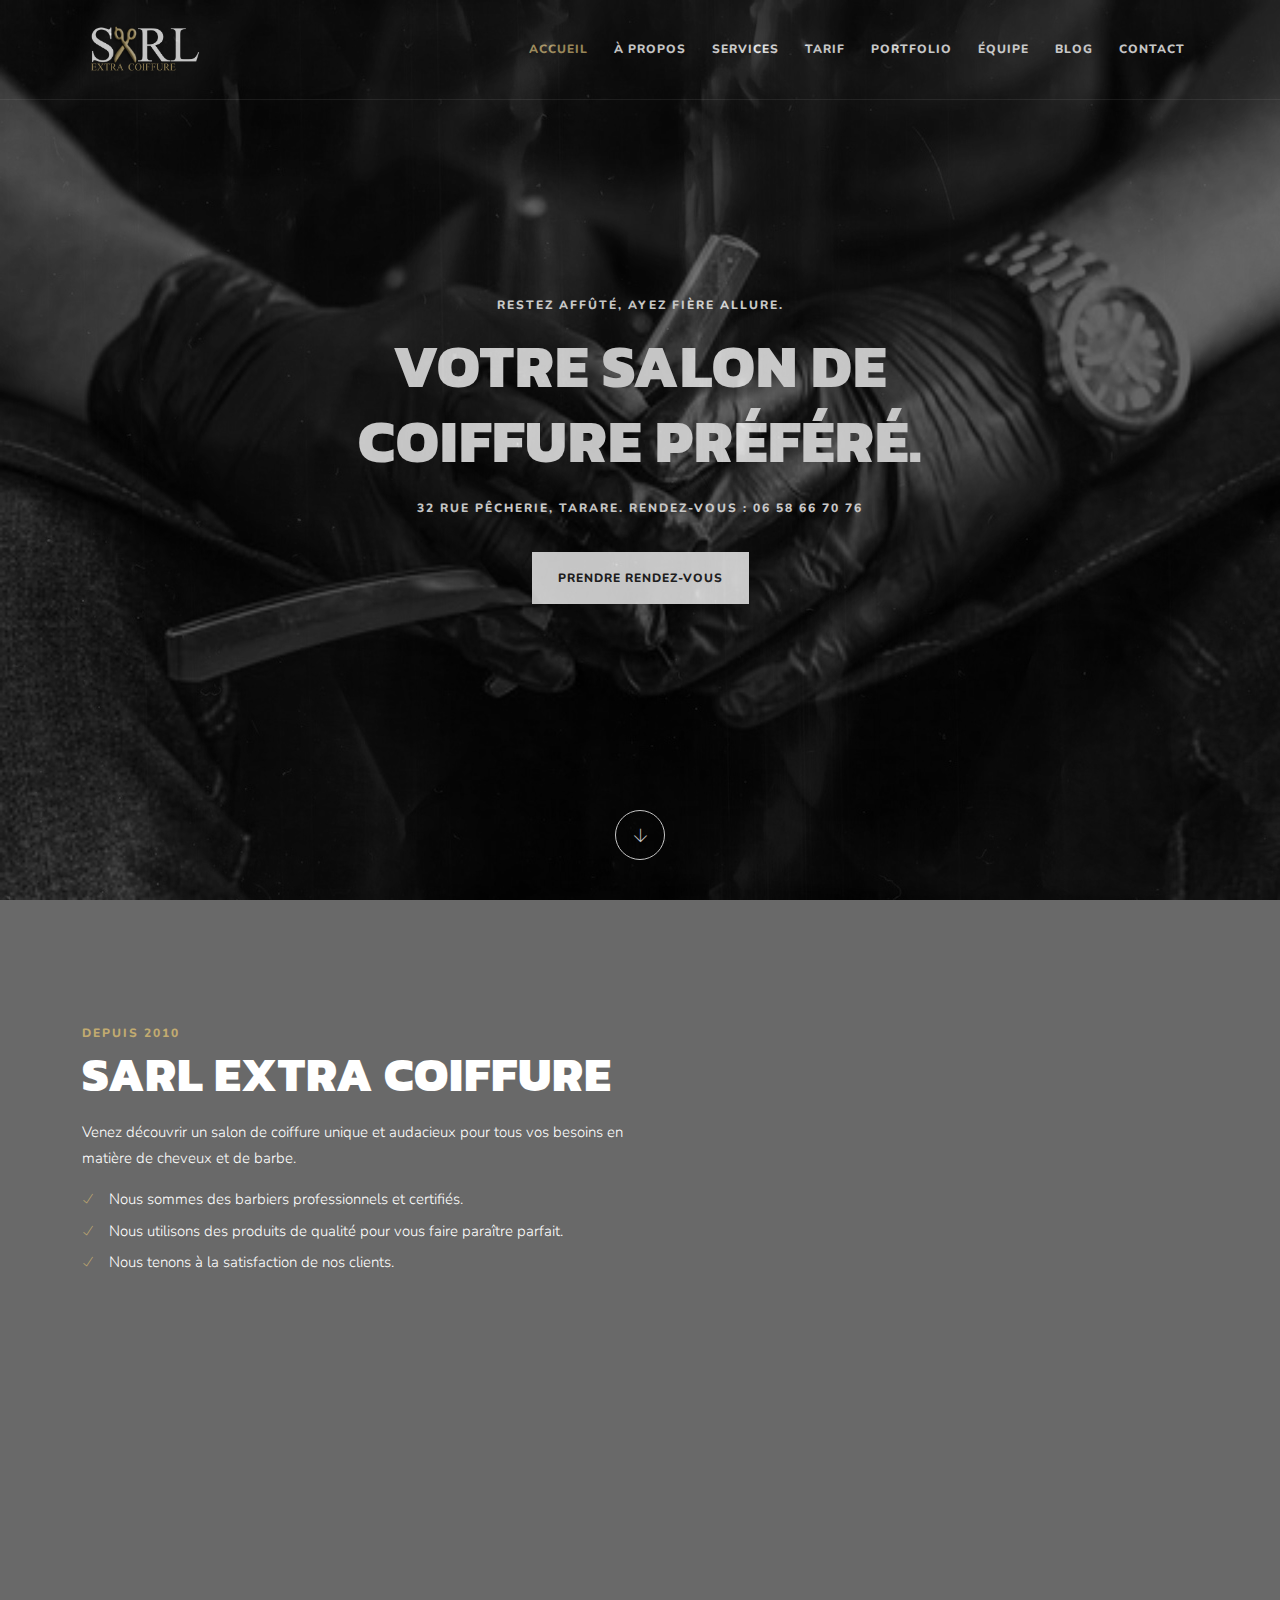
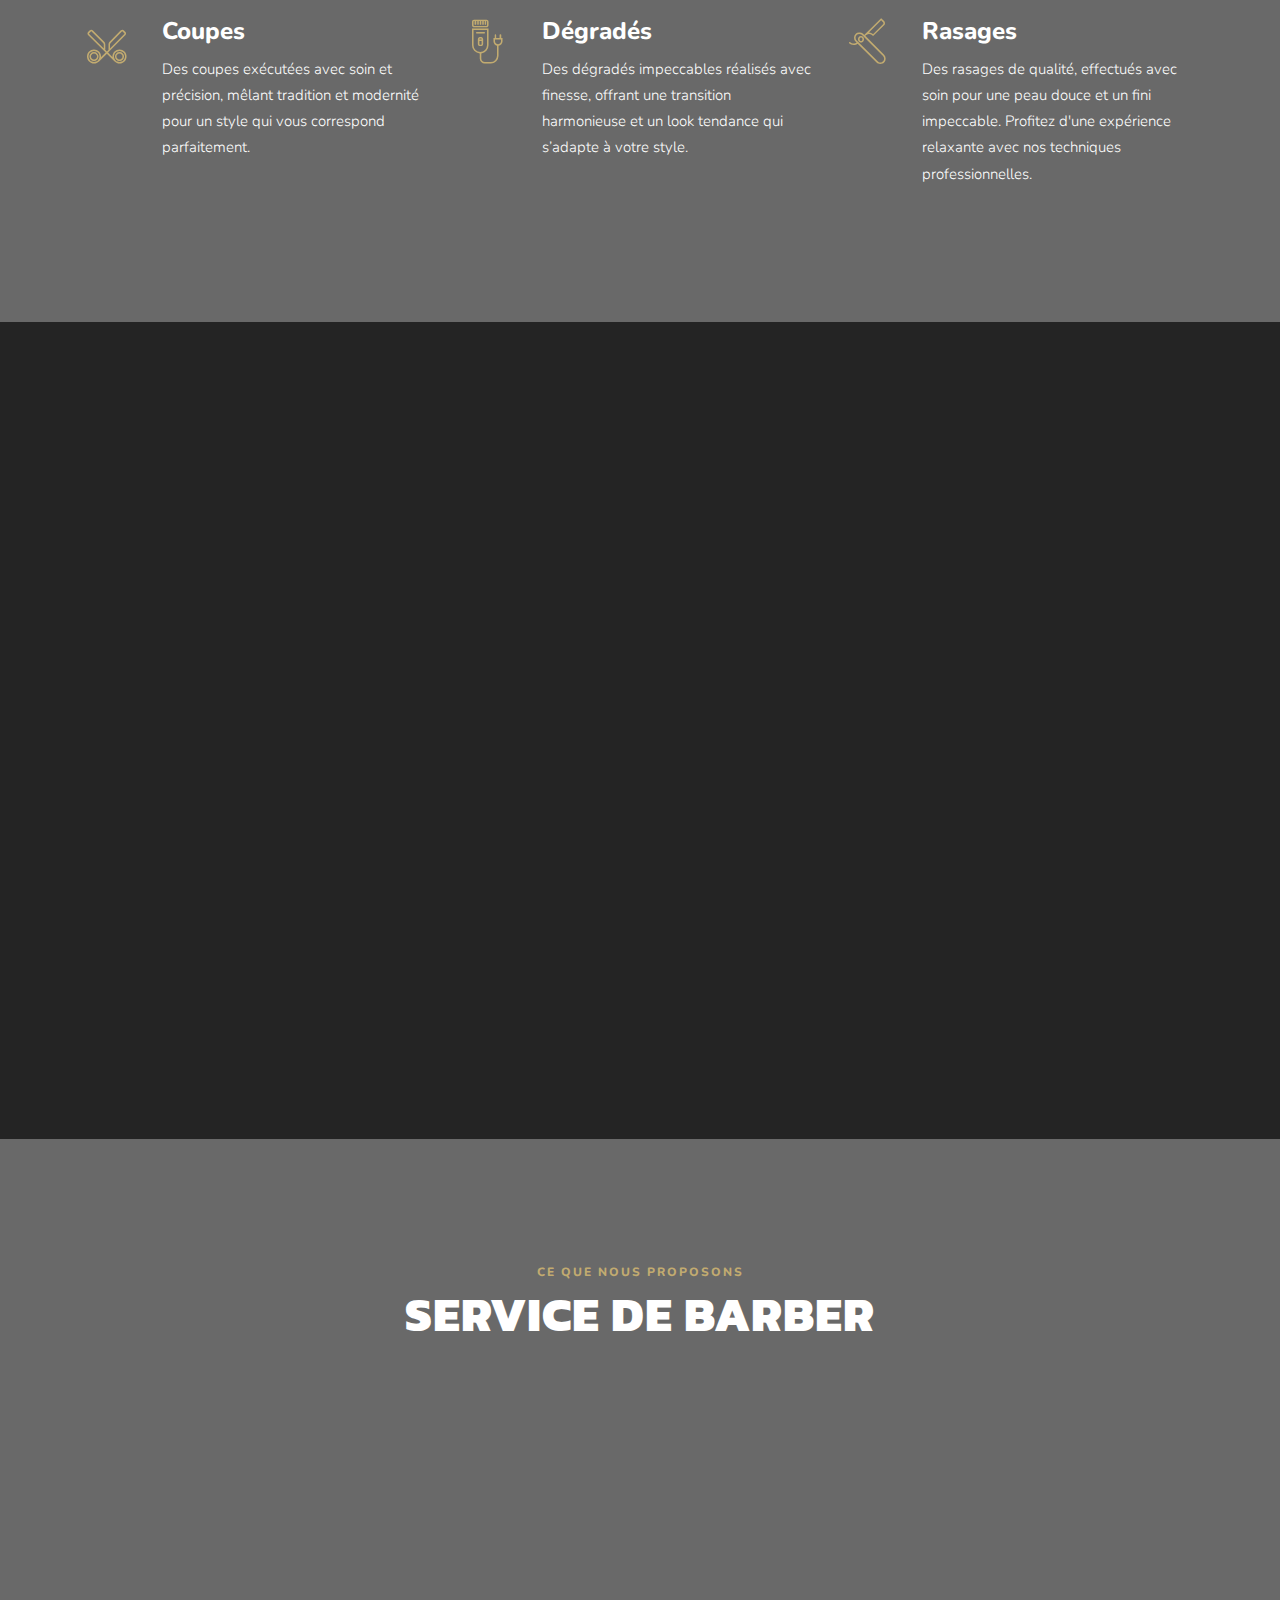
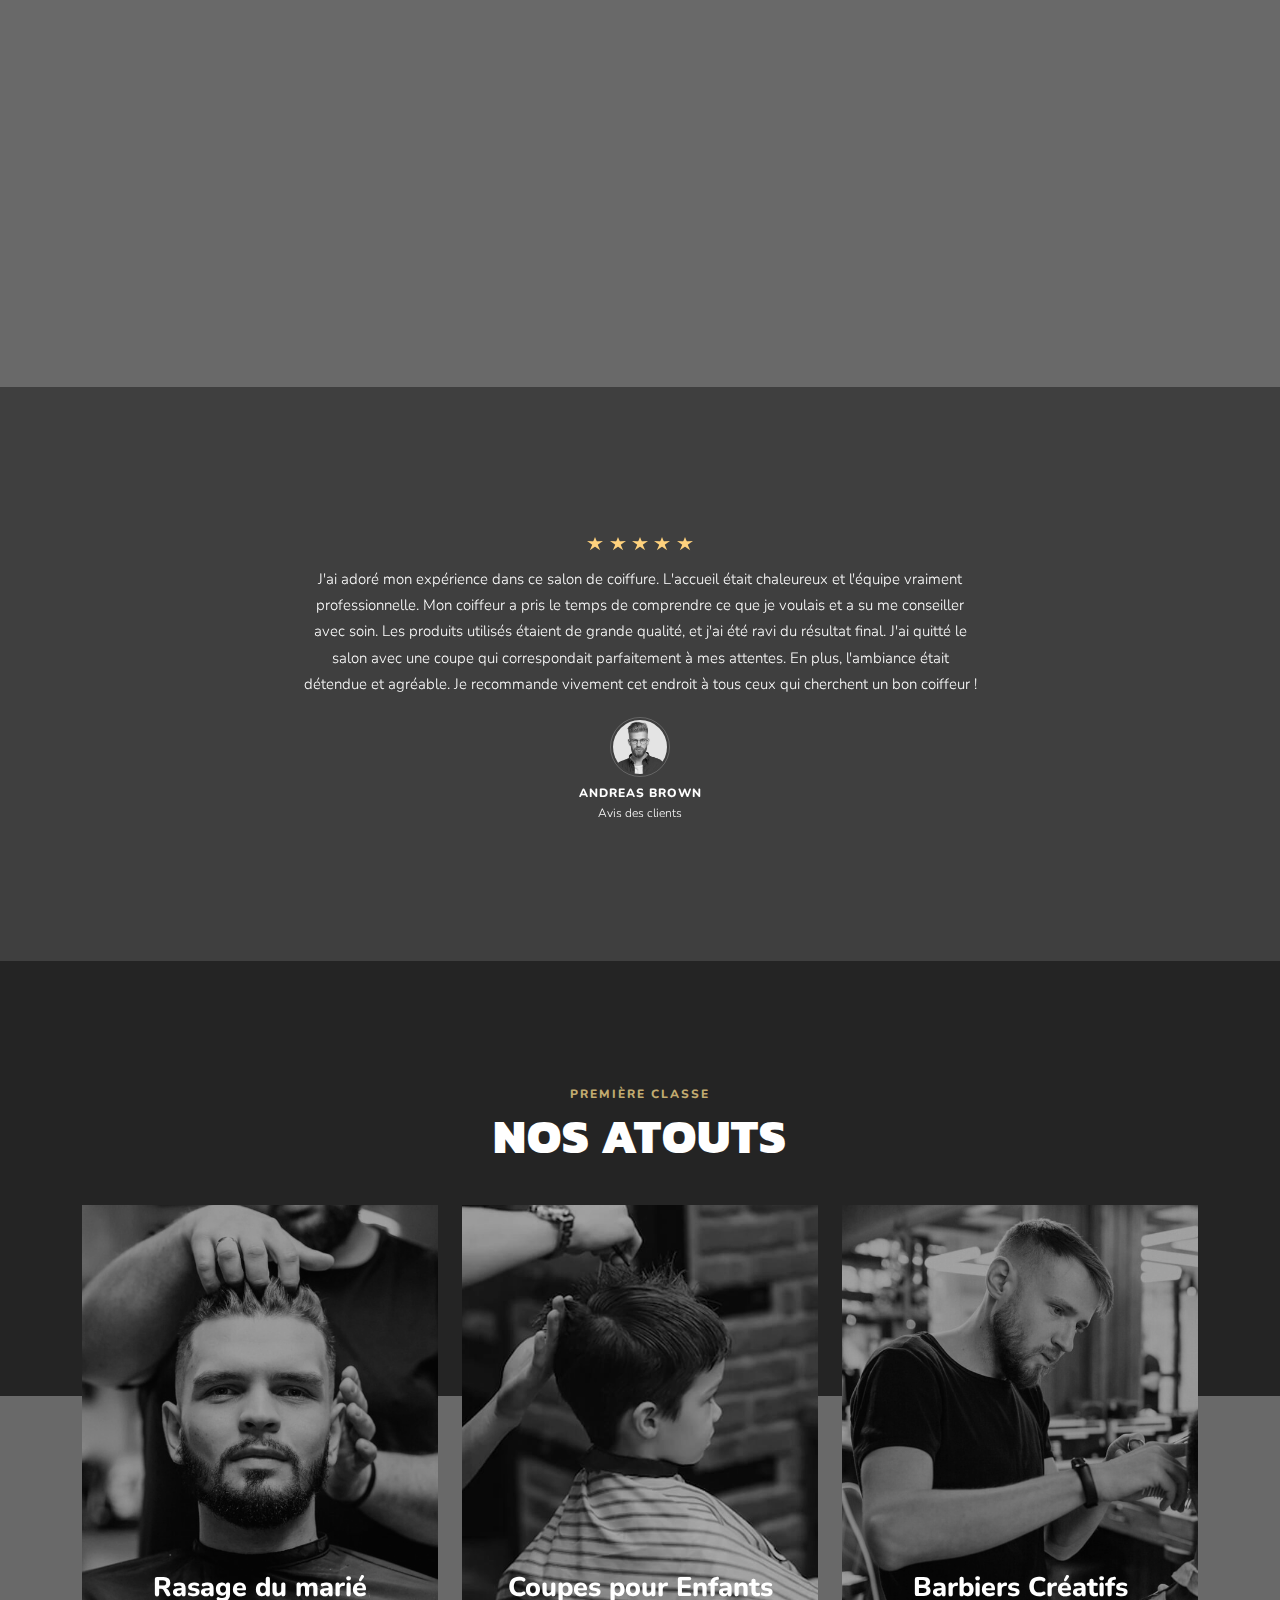
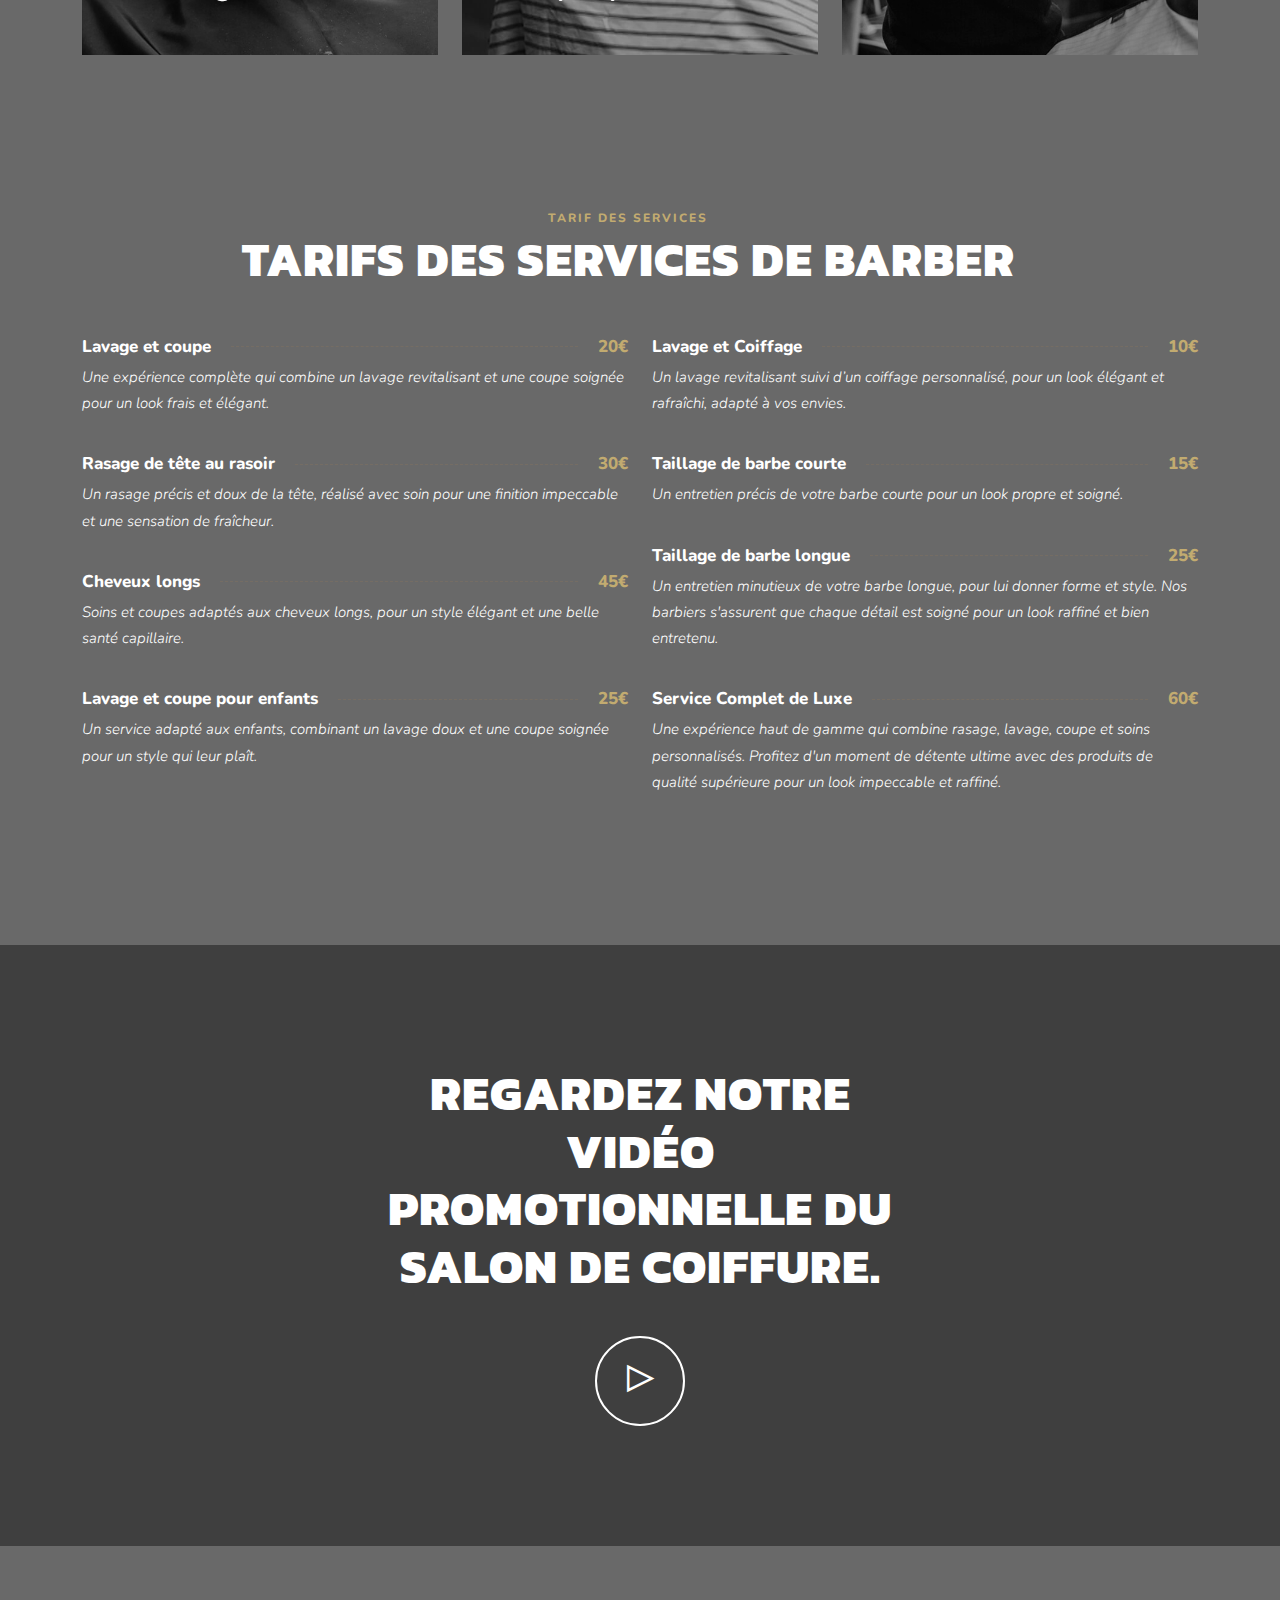
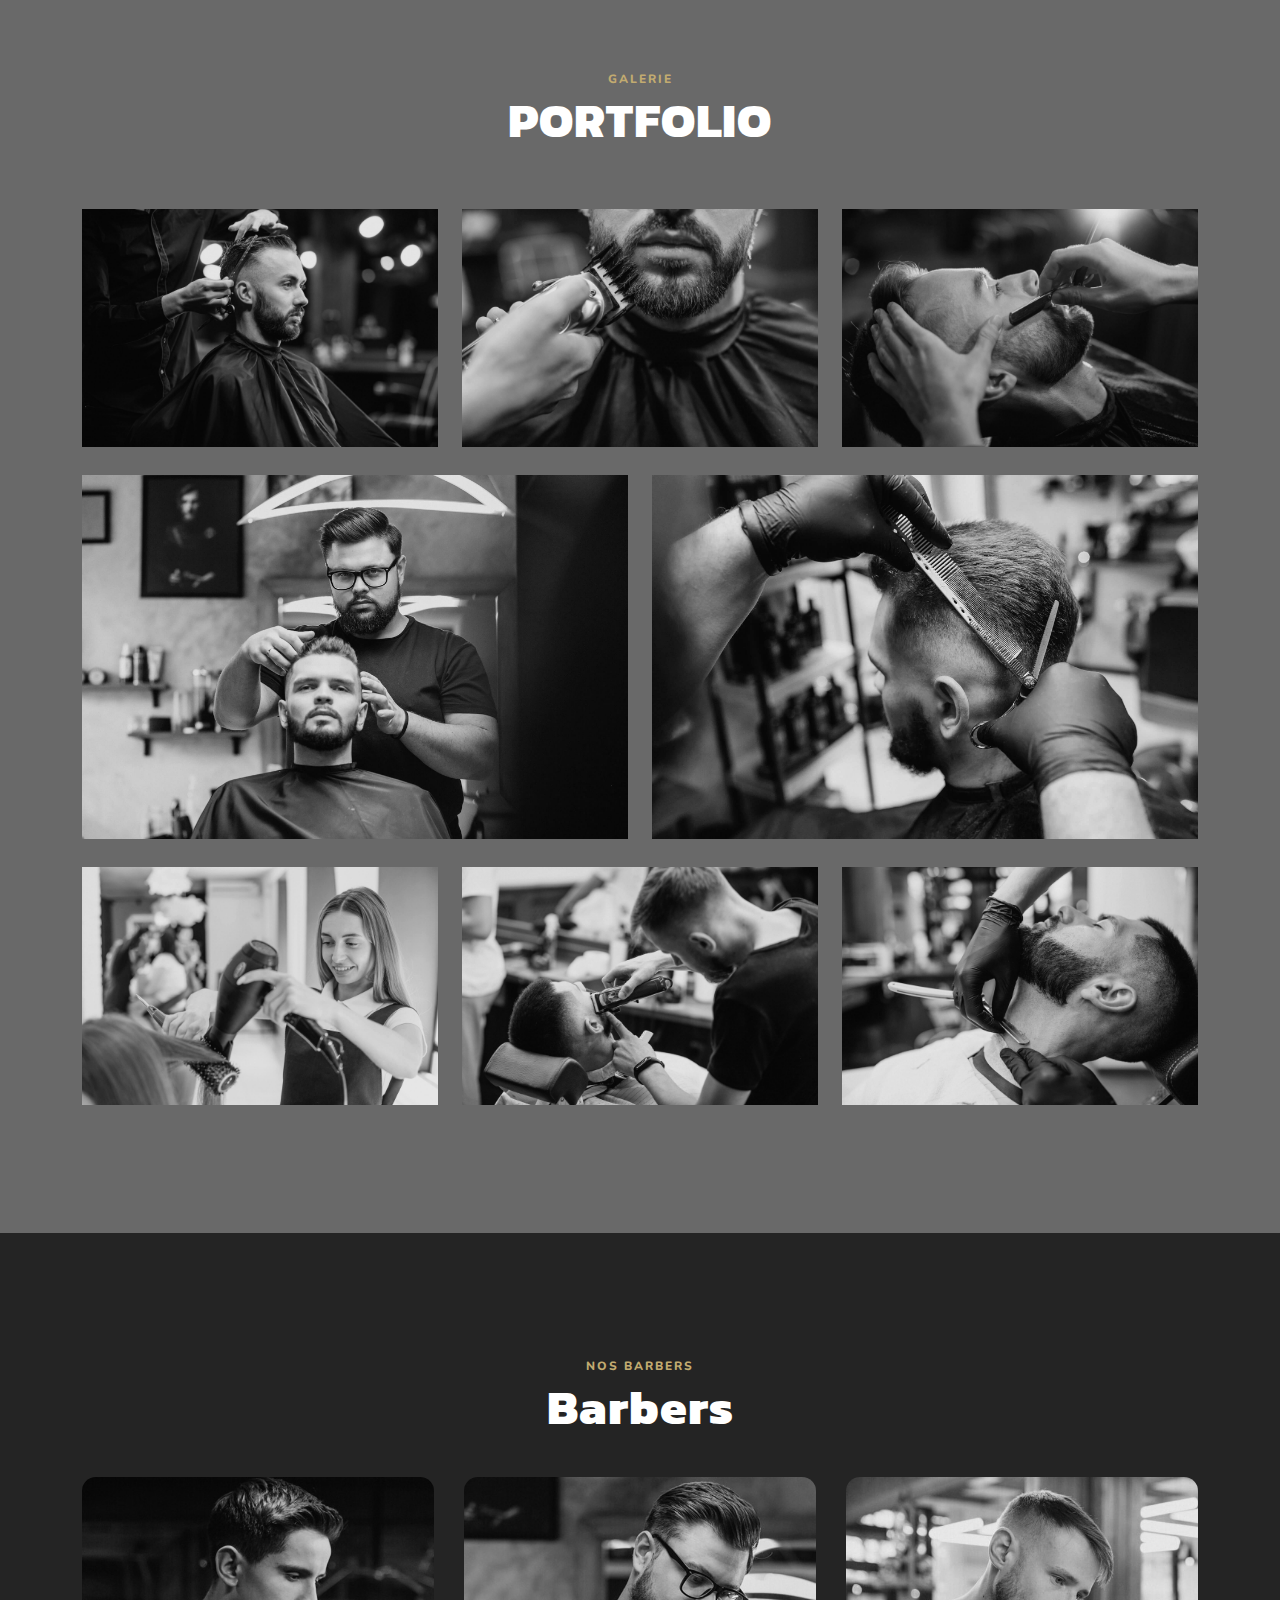
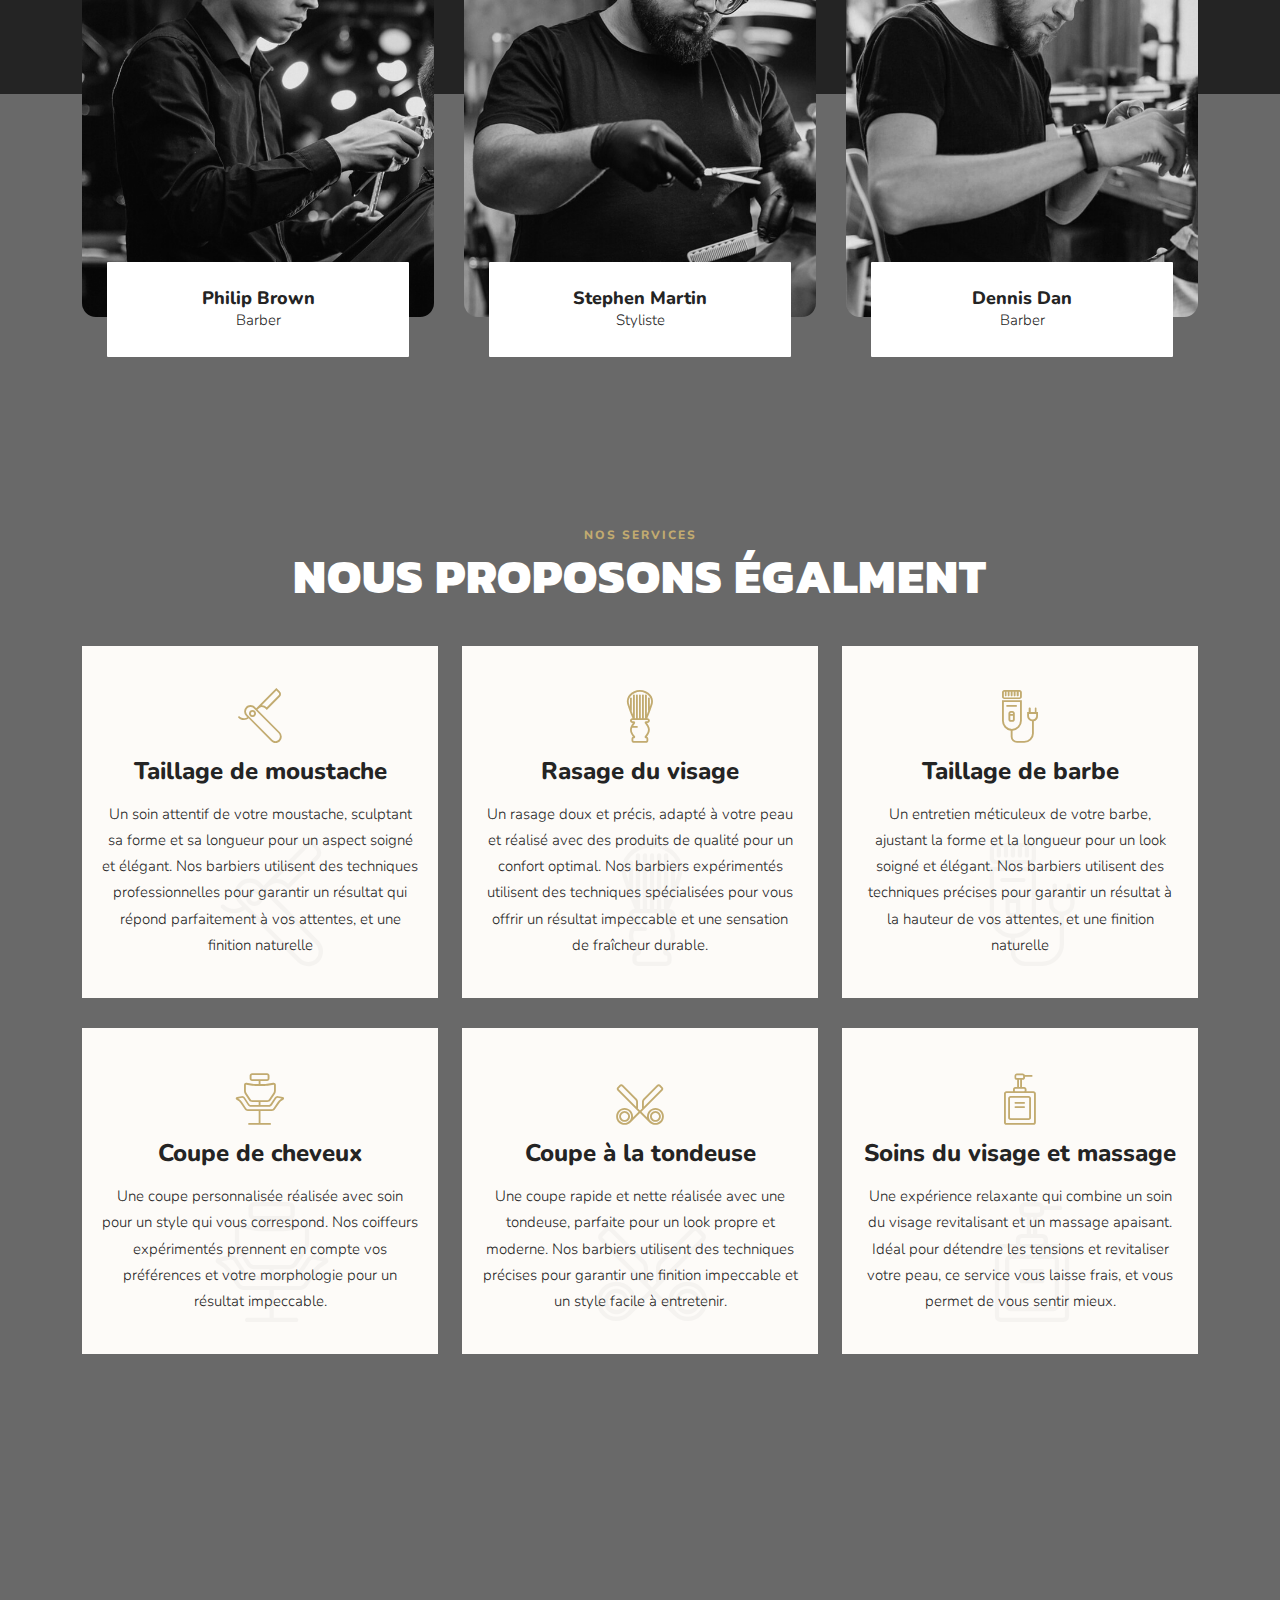
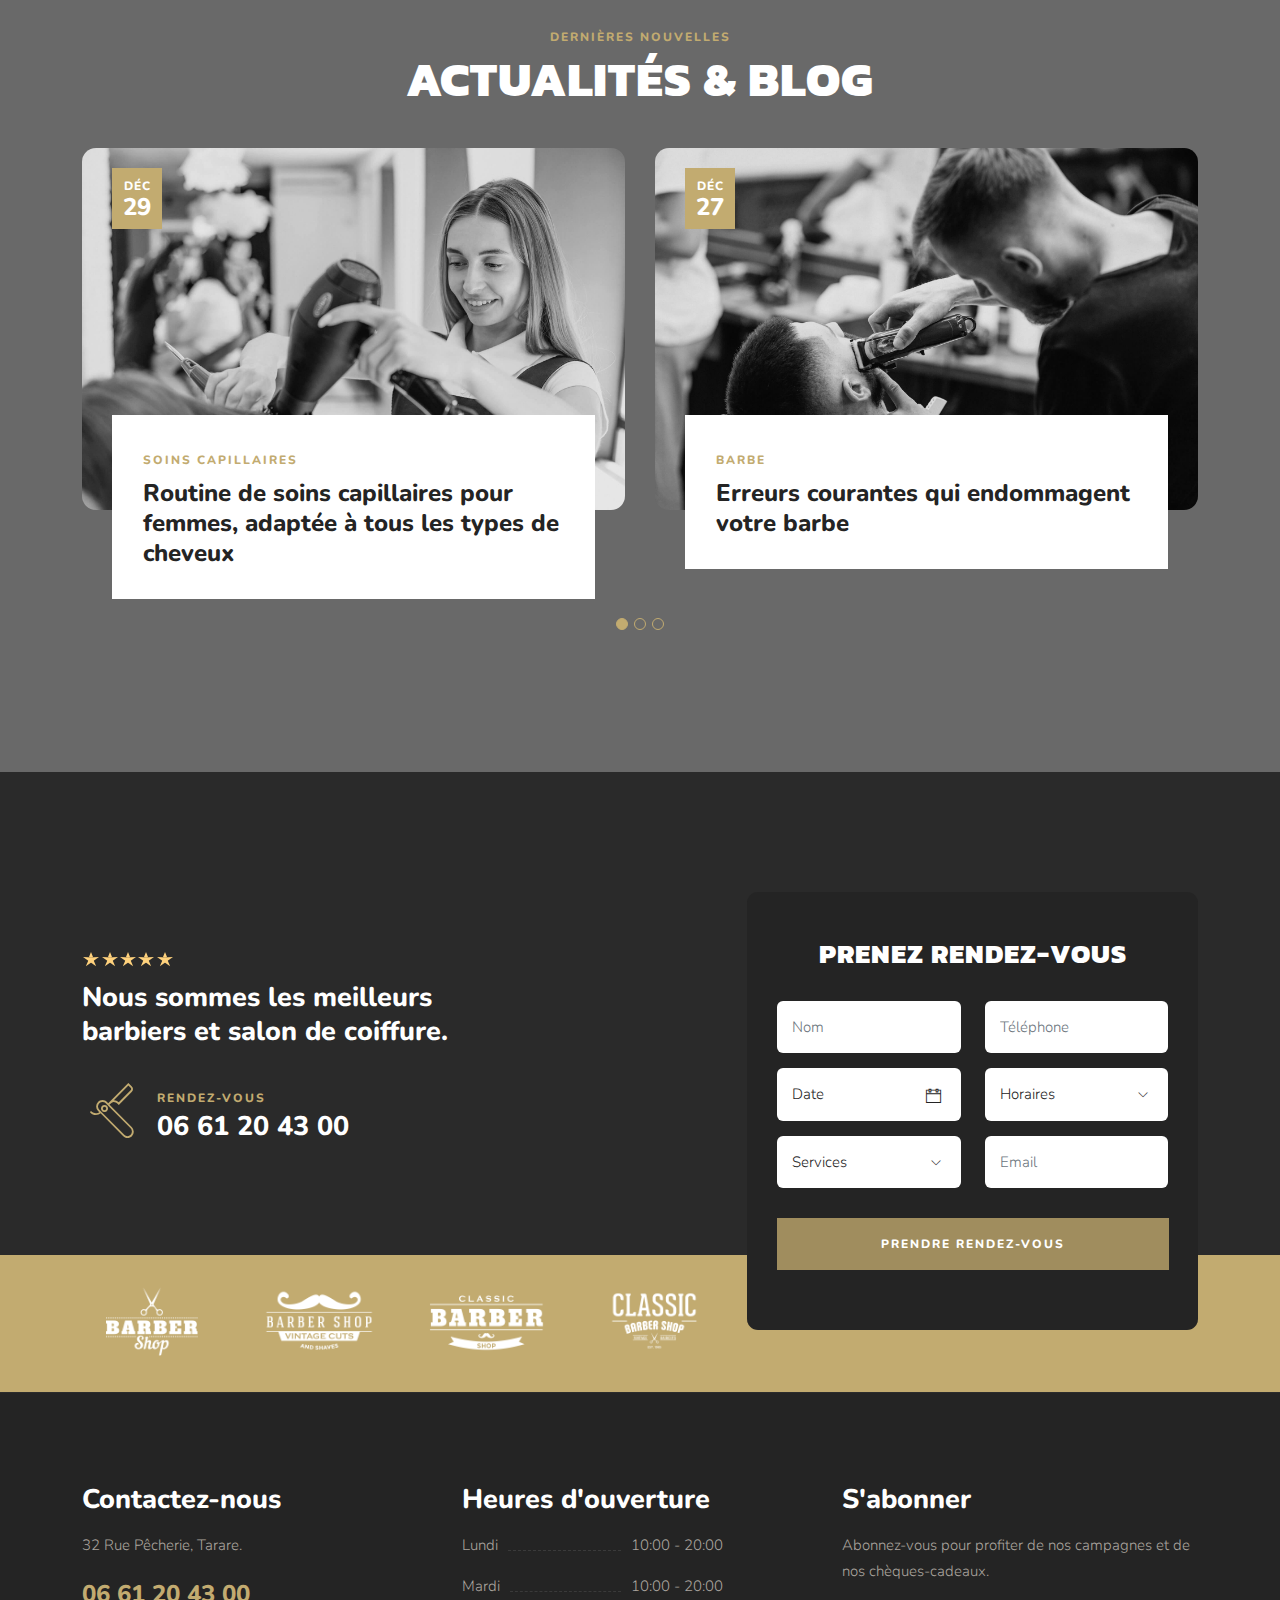
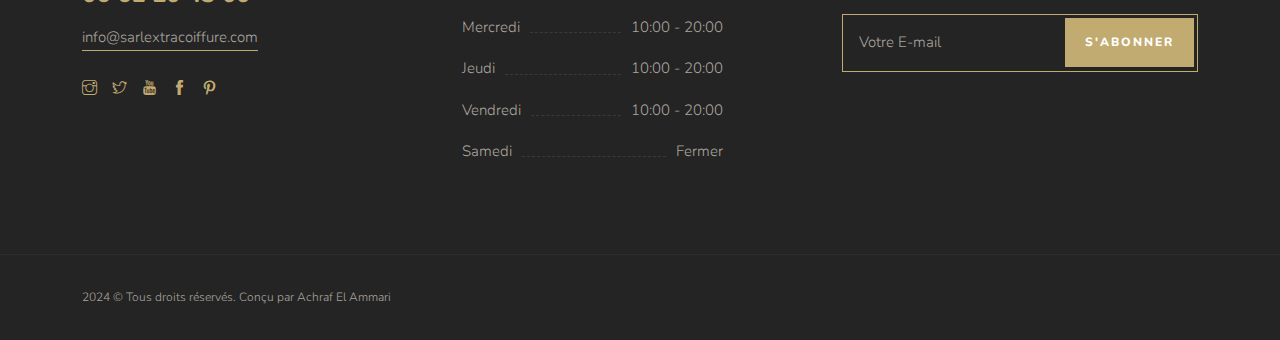
==== commit 6302dea4: "Update index.html" ====
--- a/index.html
+++ b/index.html
@@ -815,7 +815,7 @@
             <h4>PRENEZ RENDEZ-VOUS</h4>
         </div>
         <div class="booking-inner clearfix">
-            <form action="send-email.php" method="POST" class="form1 clearfix">
+            <form action="./send-email.php" method="POST" class="form1 clearfix">
                 <div class="row">
                     <div class="col-md-6">
                         <div class="input1_wrapper">
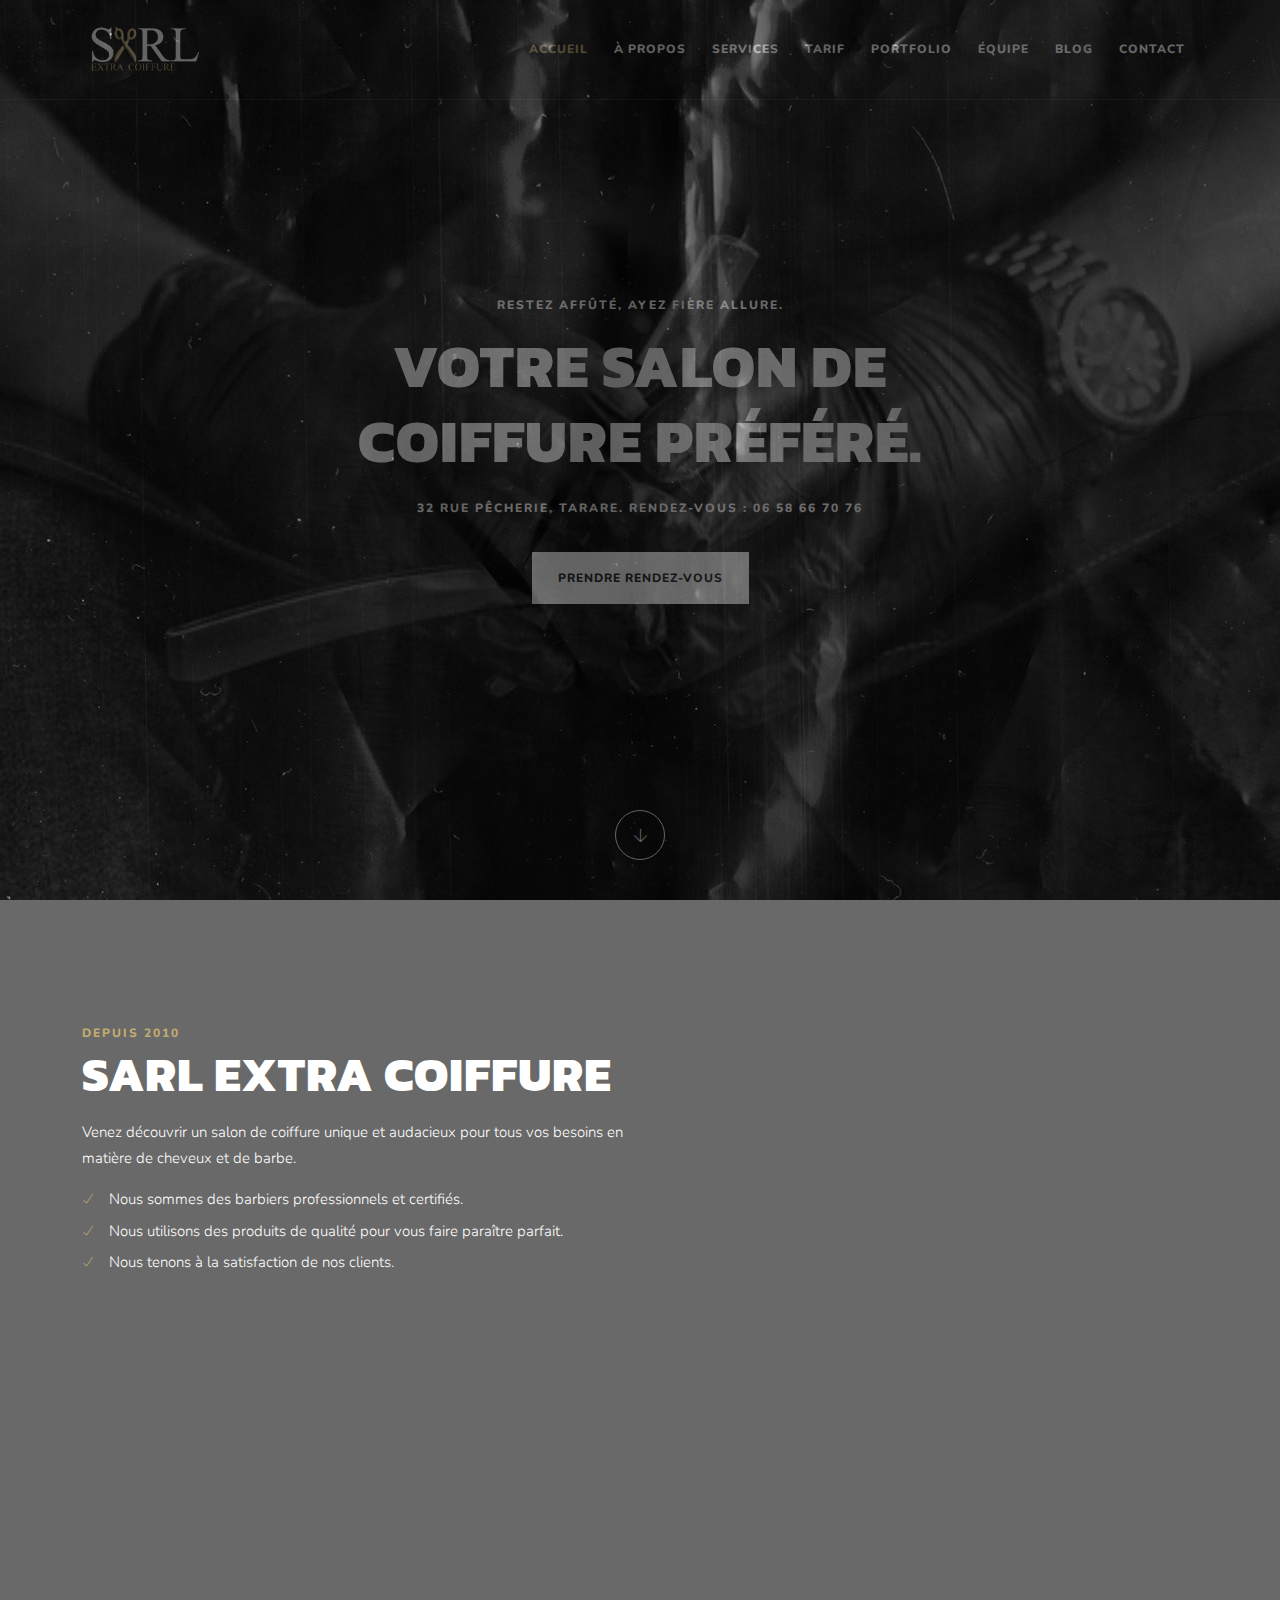
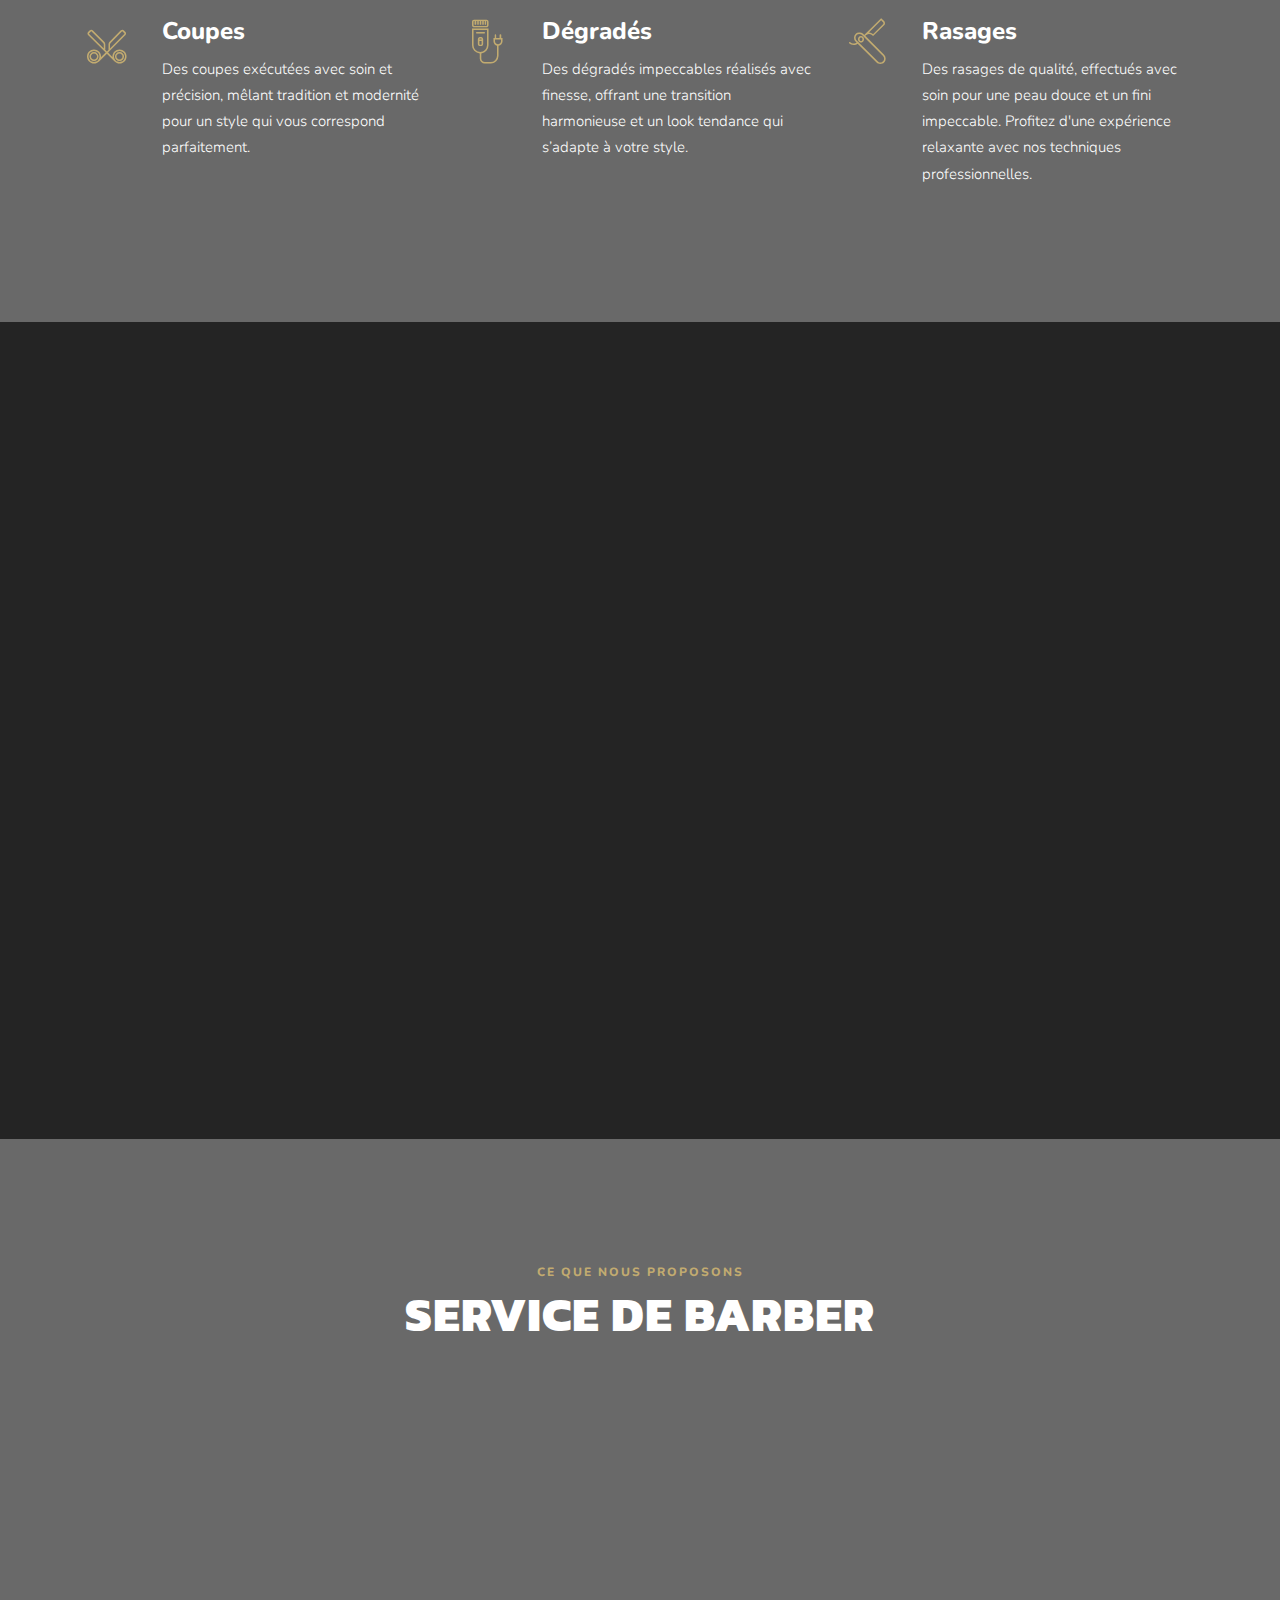
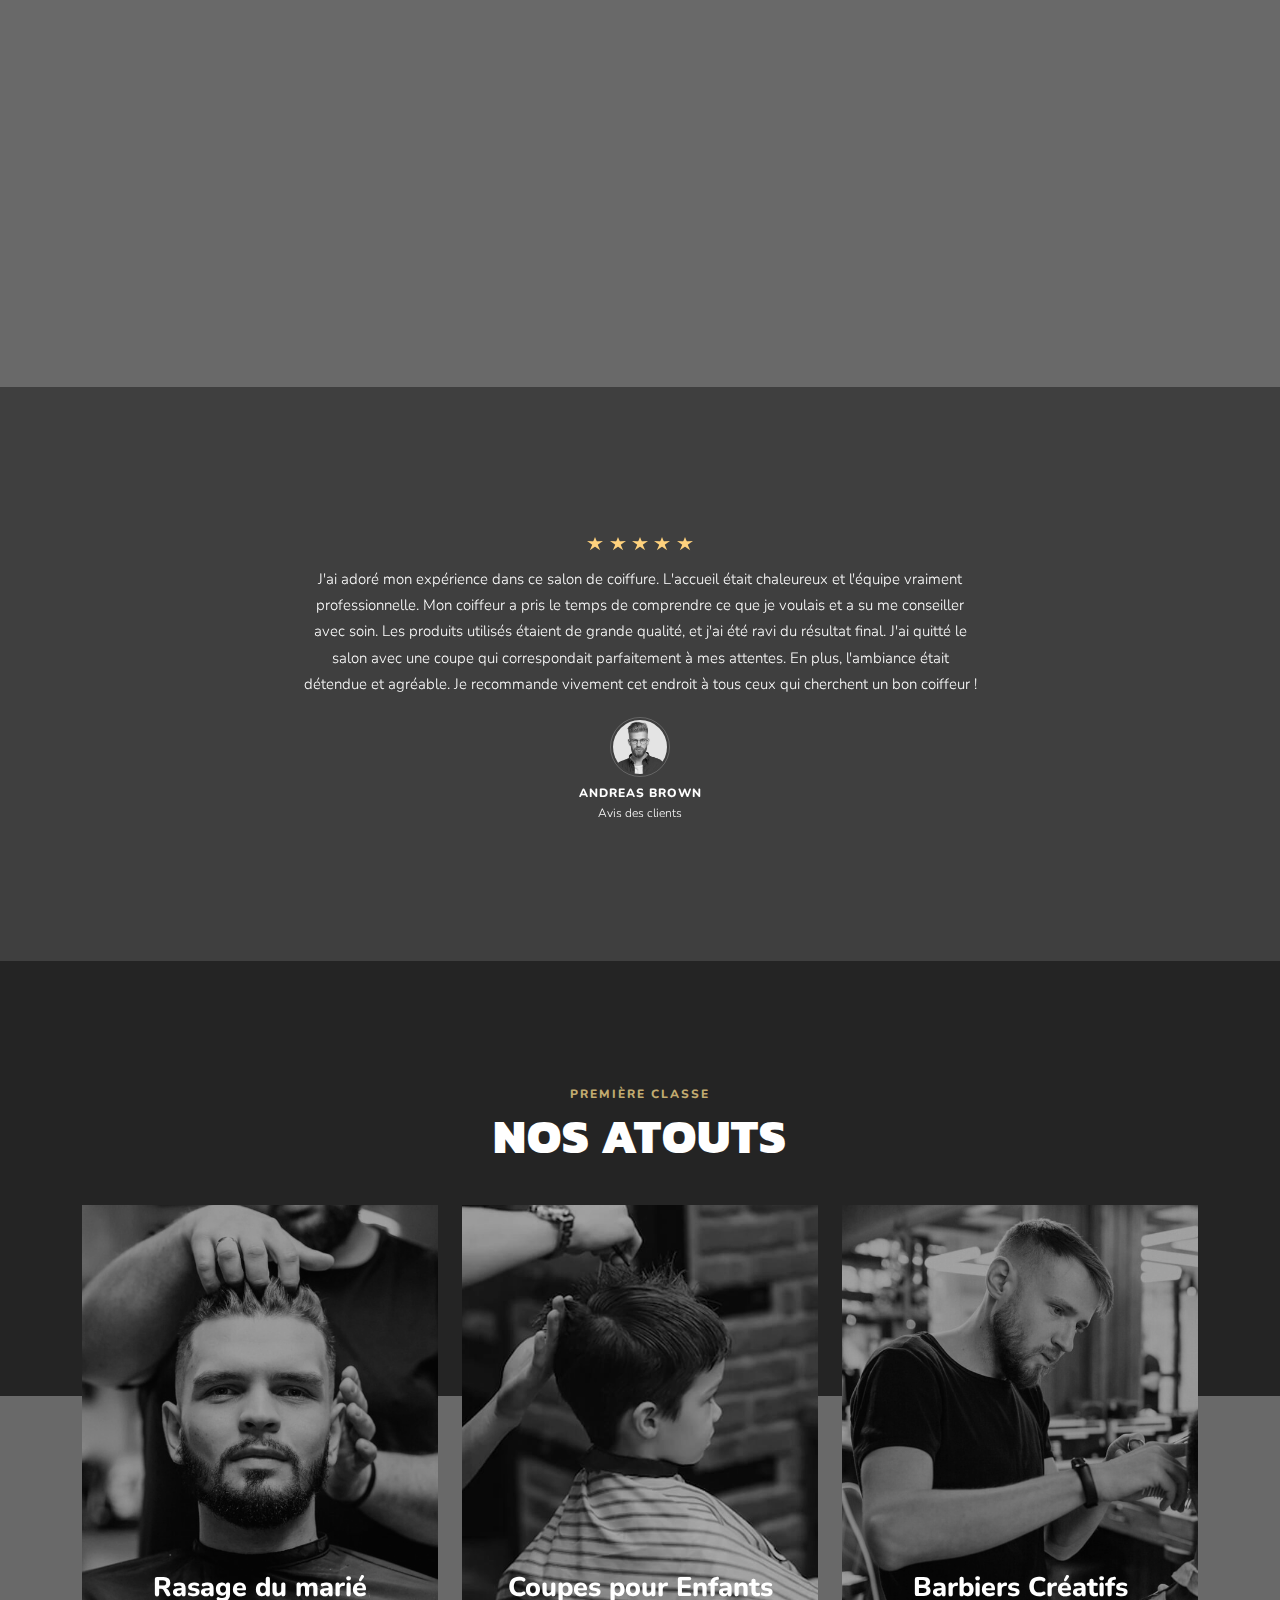
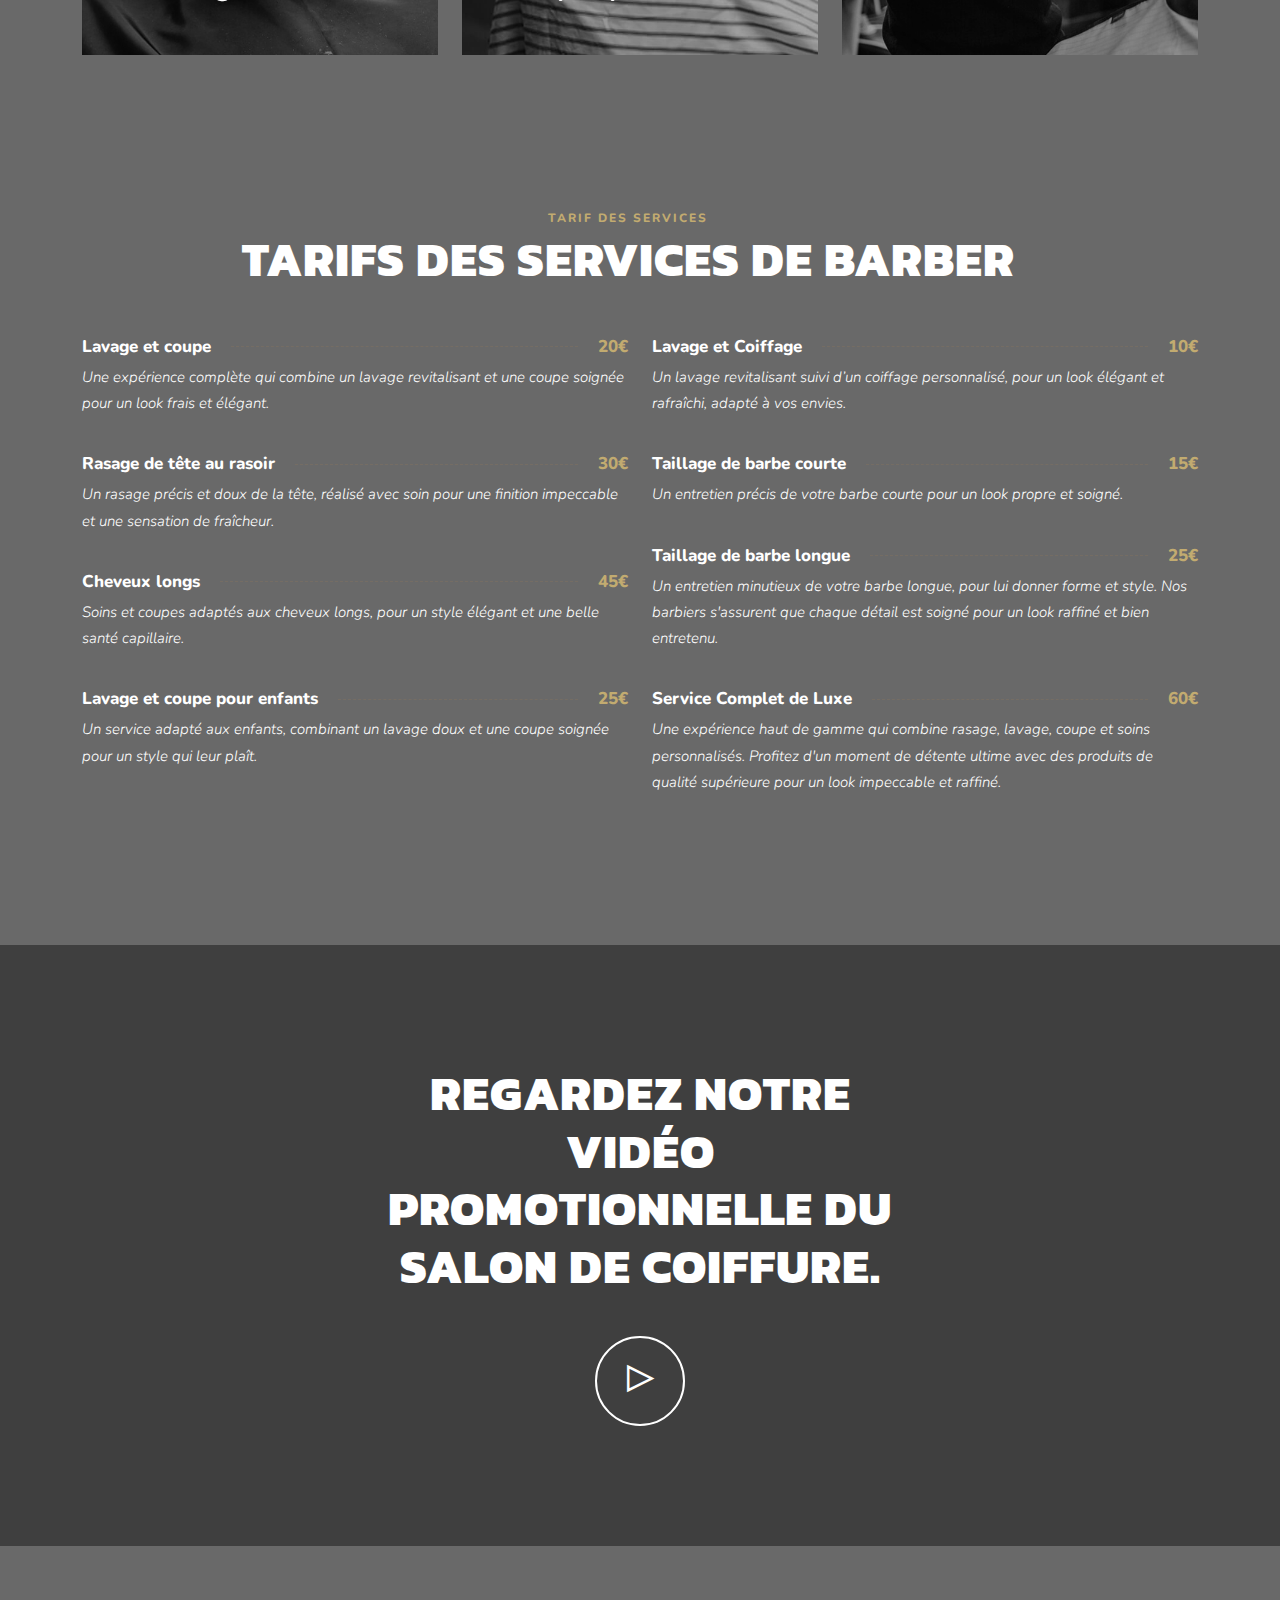
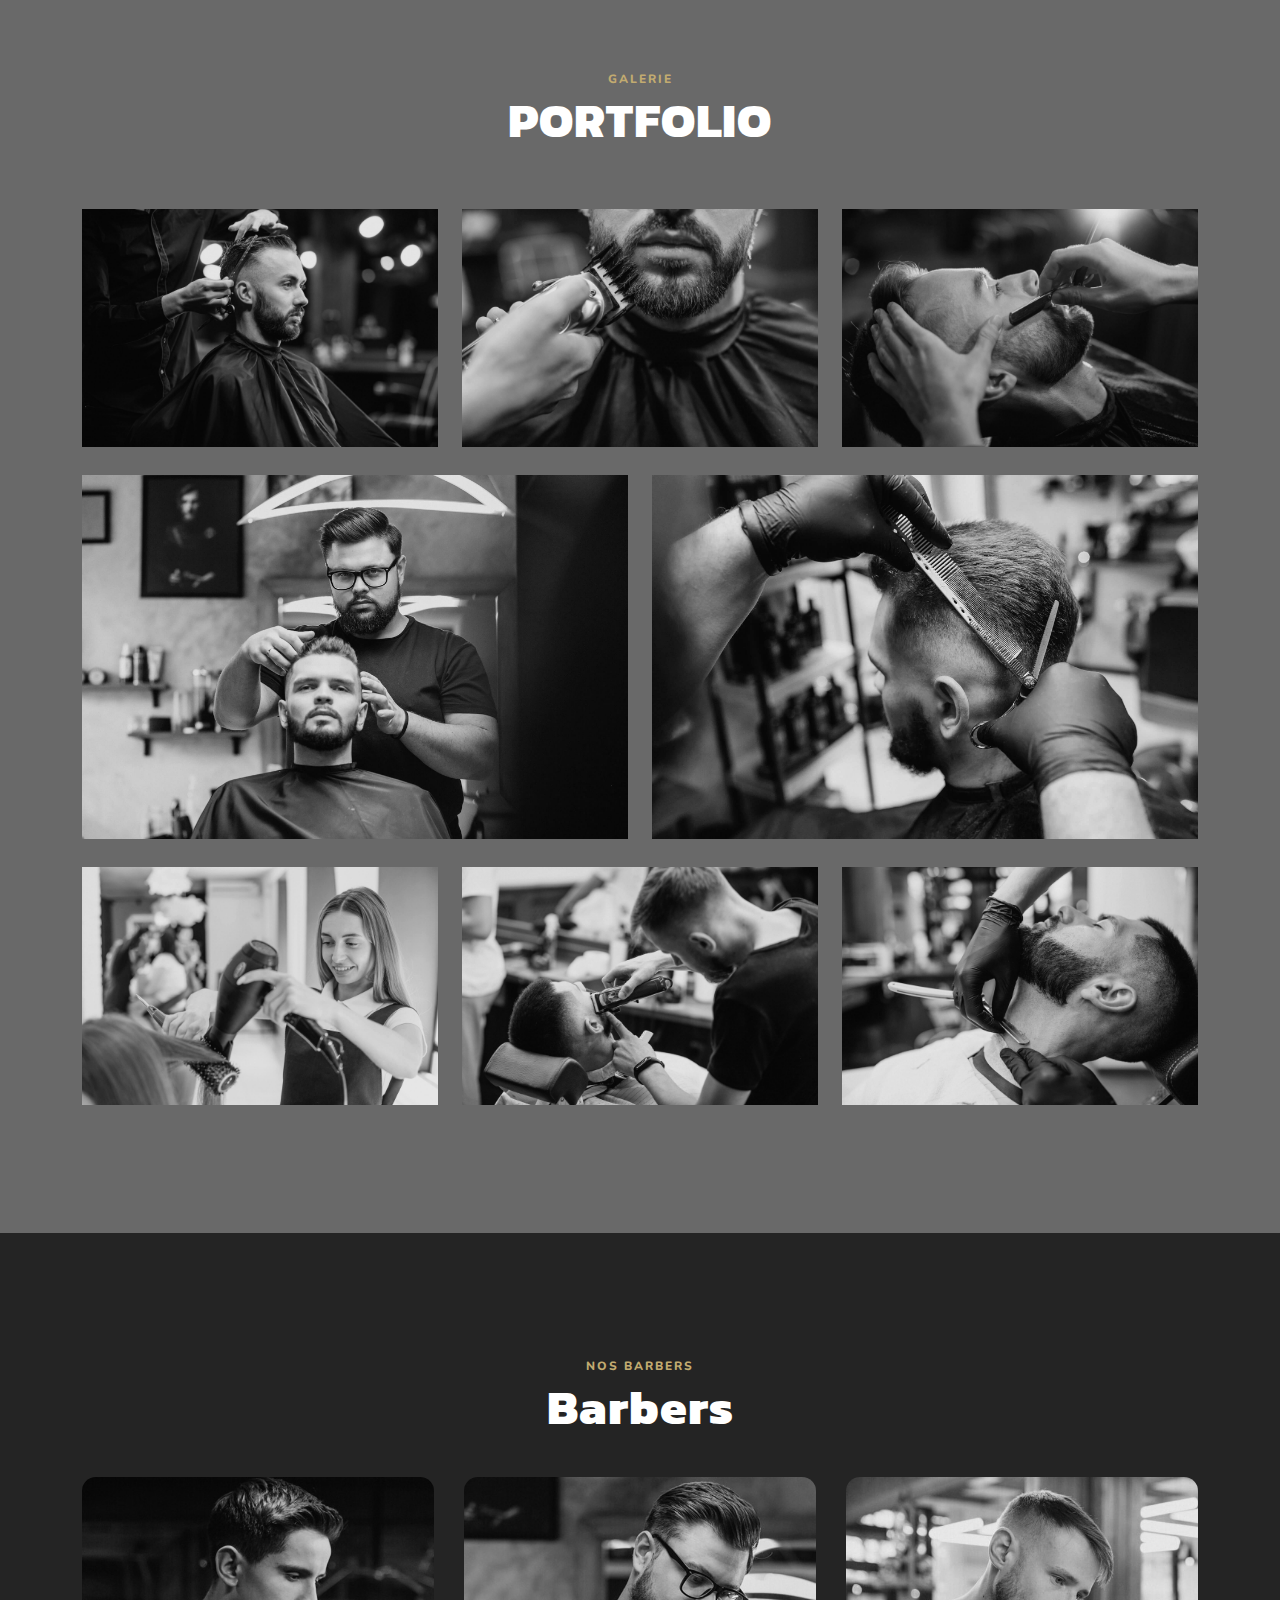
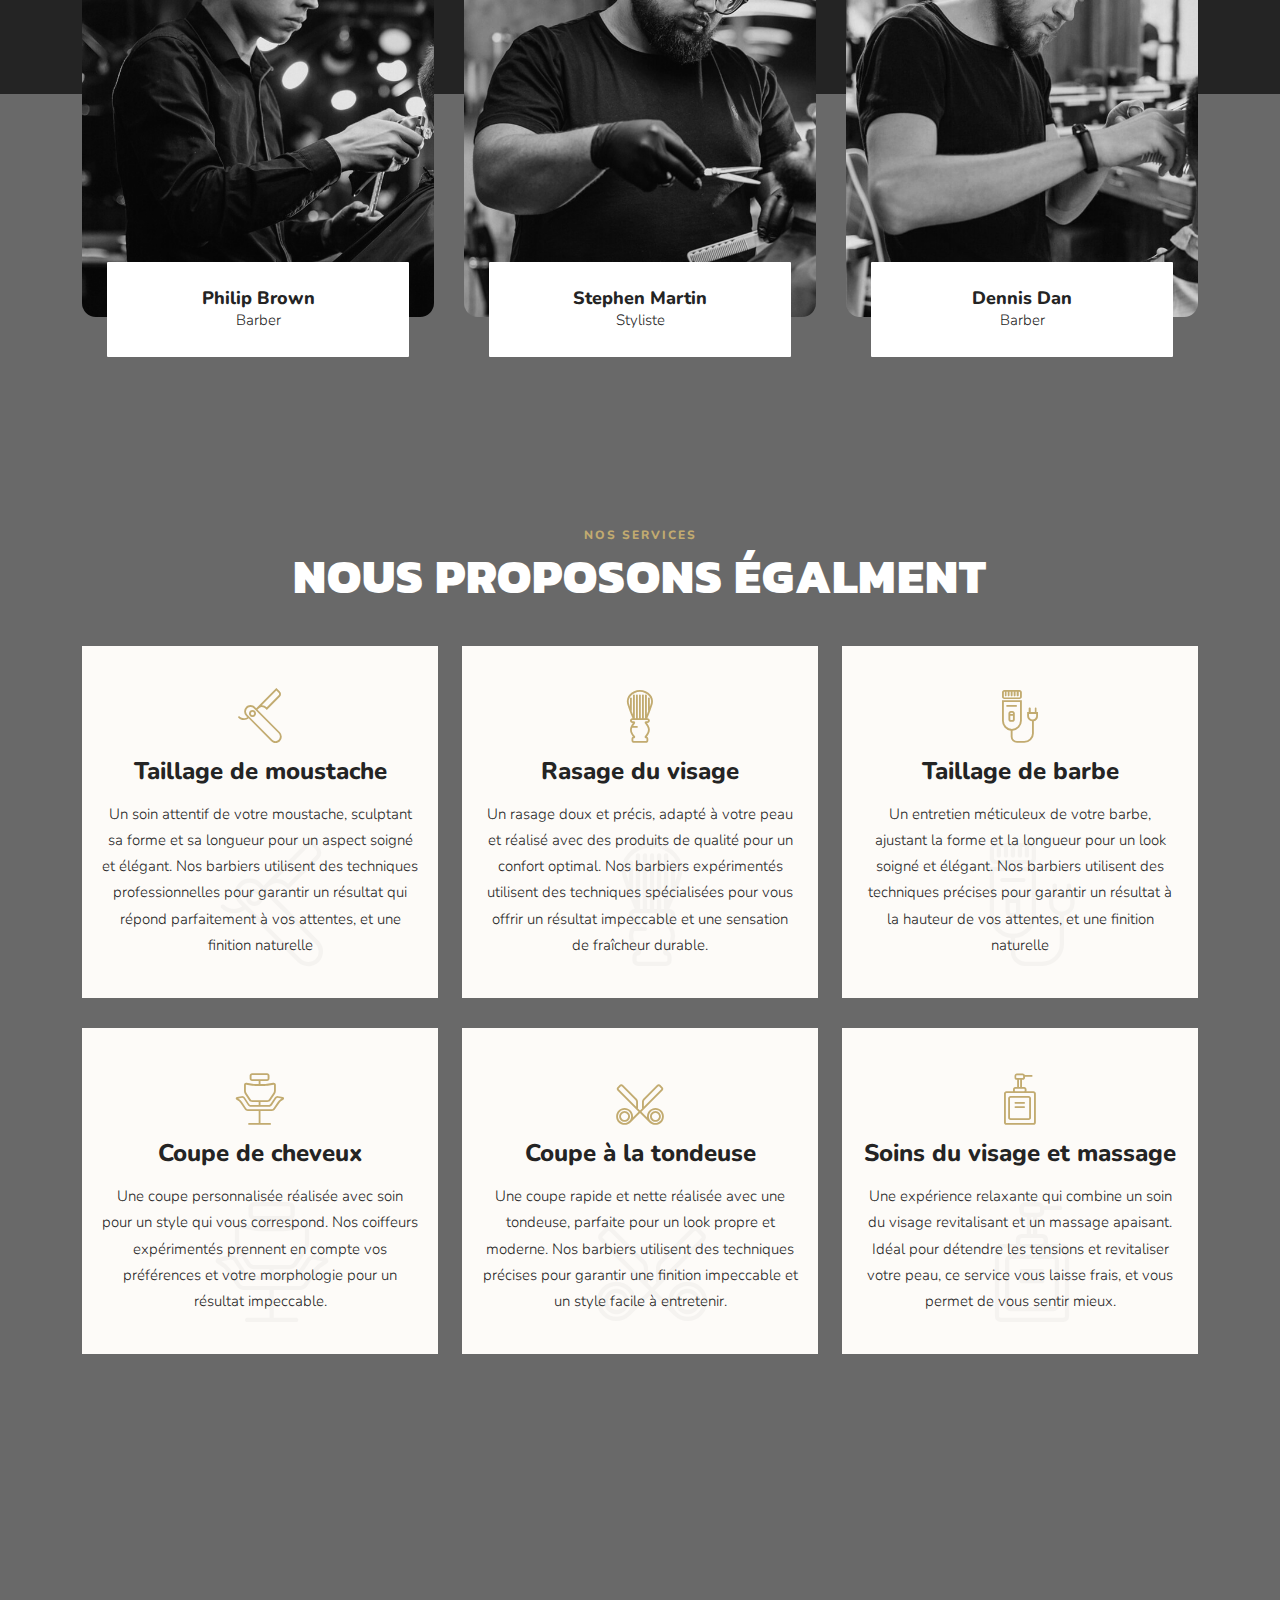
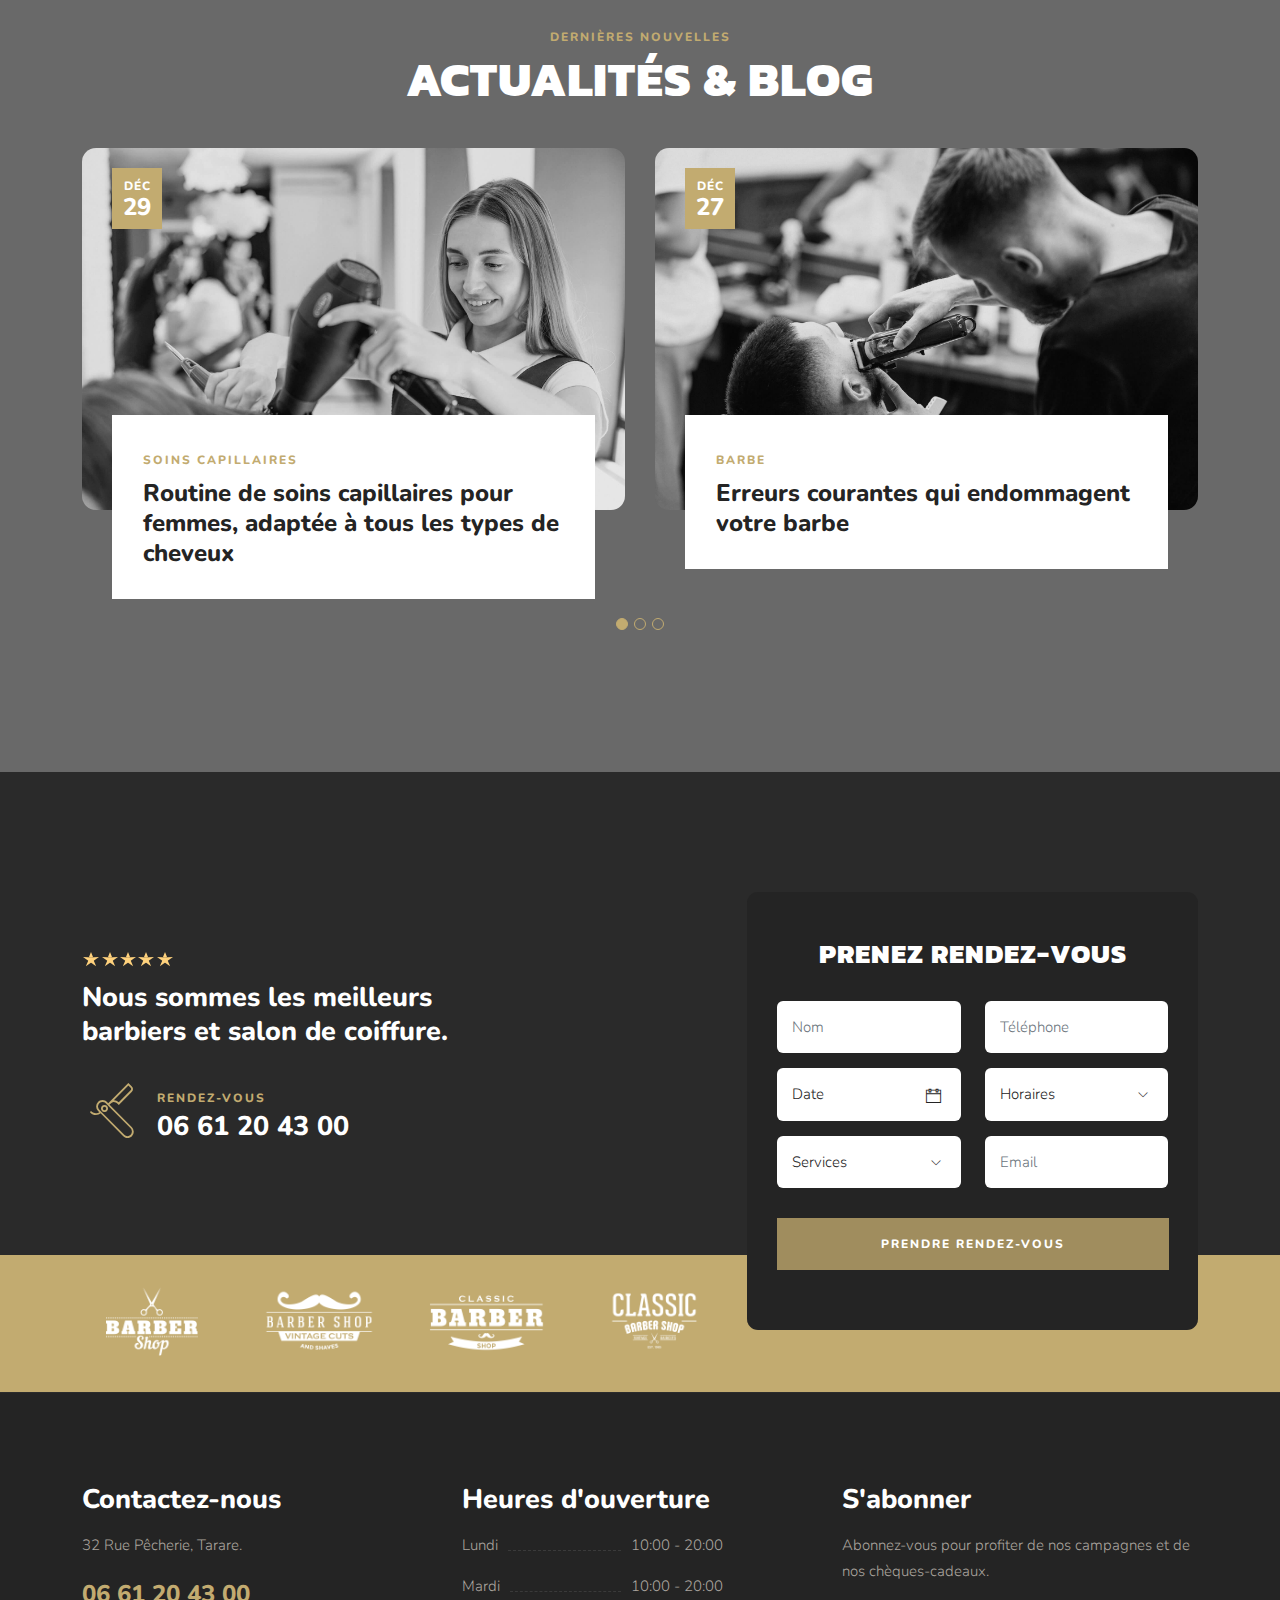
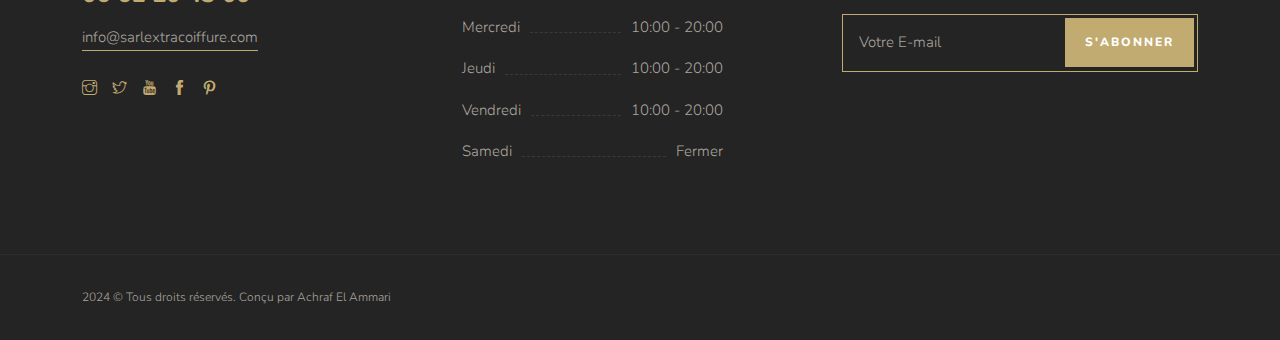
==== commit 8b522eea: "Update index.html" ====
--- a/index.html
+++ b/index.html
@@ -815,7 +815,7 @@
             <h4>PRENEZ RENDEZ-VOUS</h4>
         </div>
         <div class="booking-inner clearfix">
-            <form action="./send-email.php" method="POST" class="form1 clearfix">
+            <form action="https://formspree.io/f/xkgnglro" method="POST" class="form1 clearfix">
                 <div class="row">
                     <div class="col-md-6">
                         <div class="input1_wrapper">
